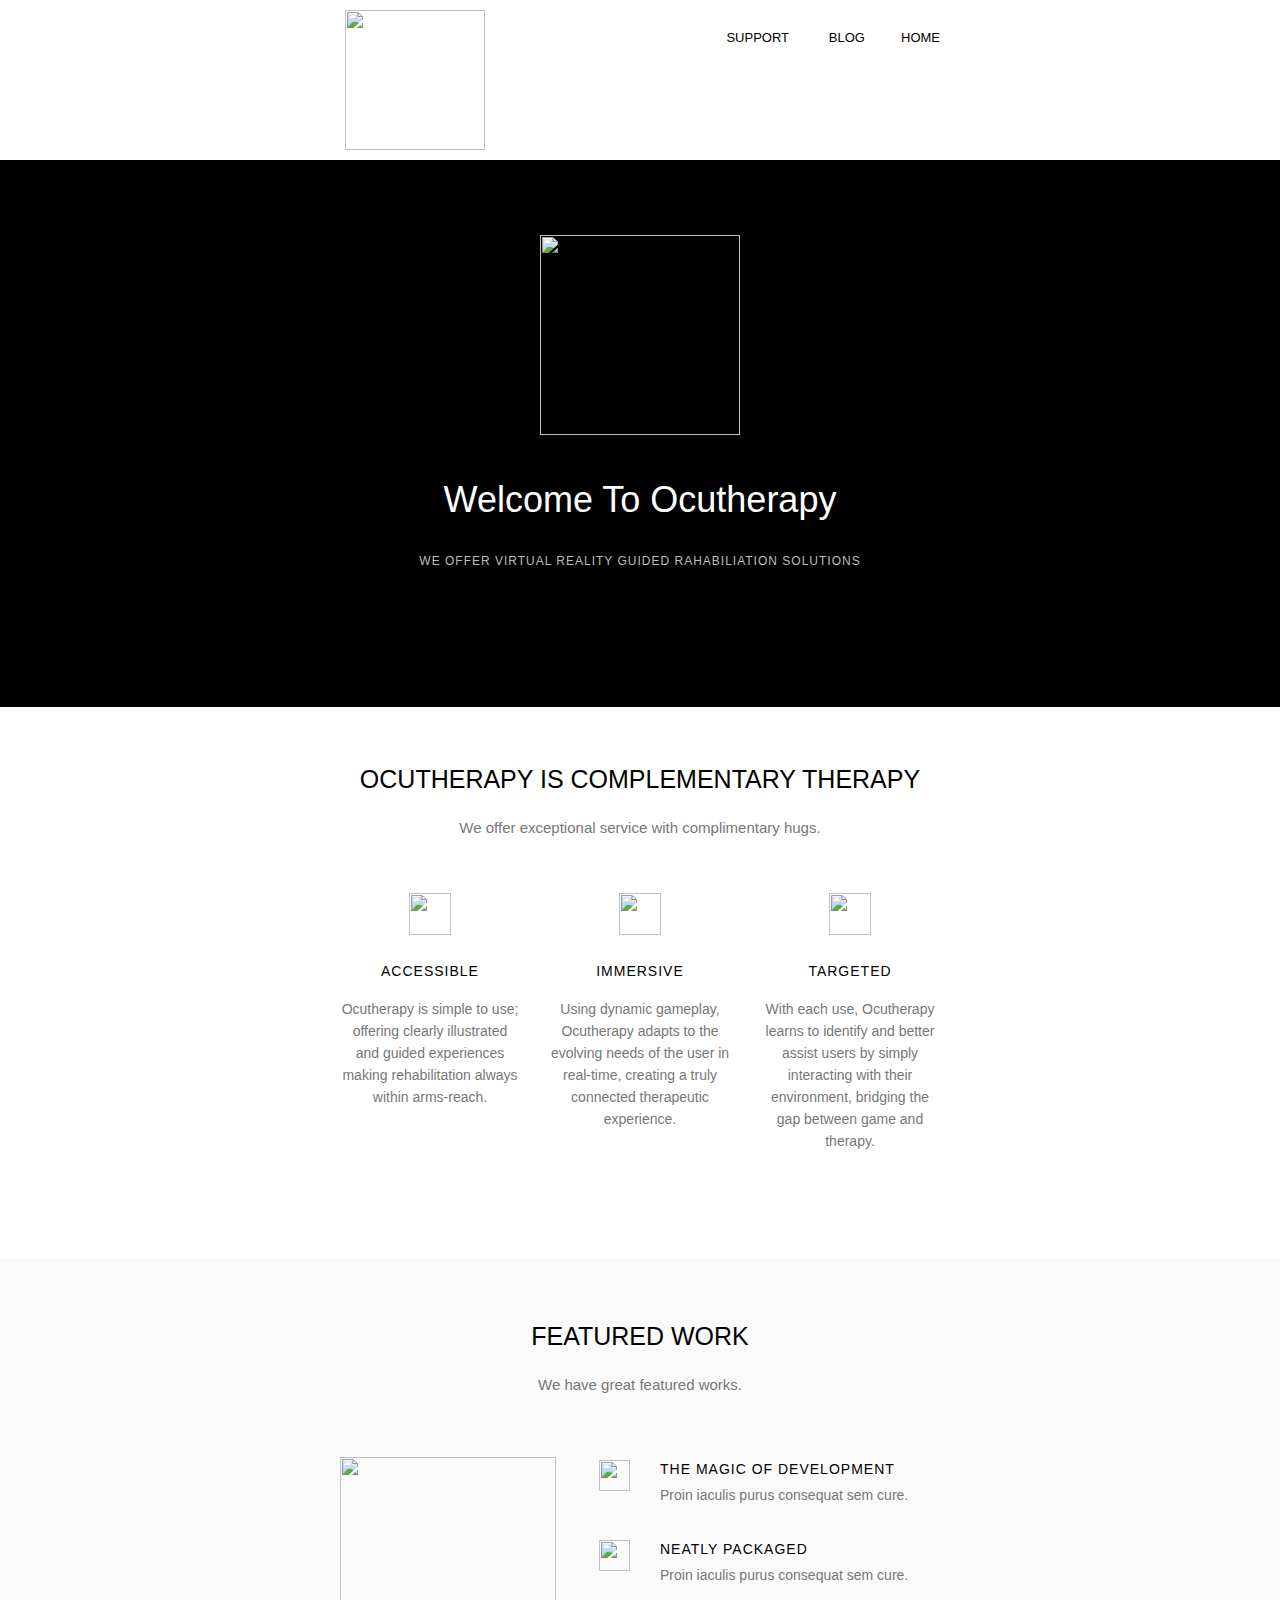
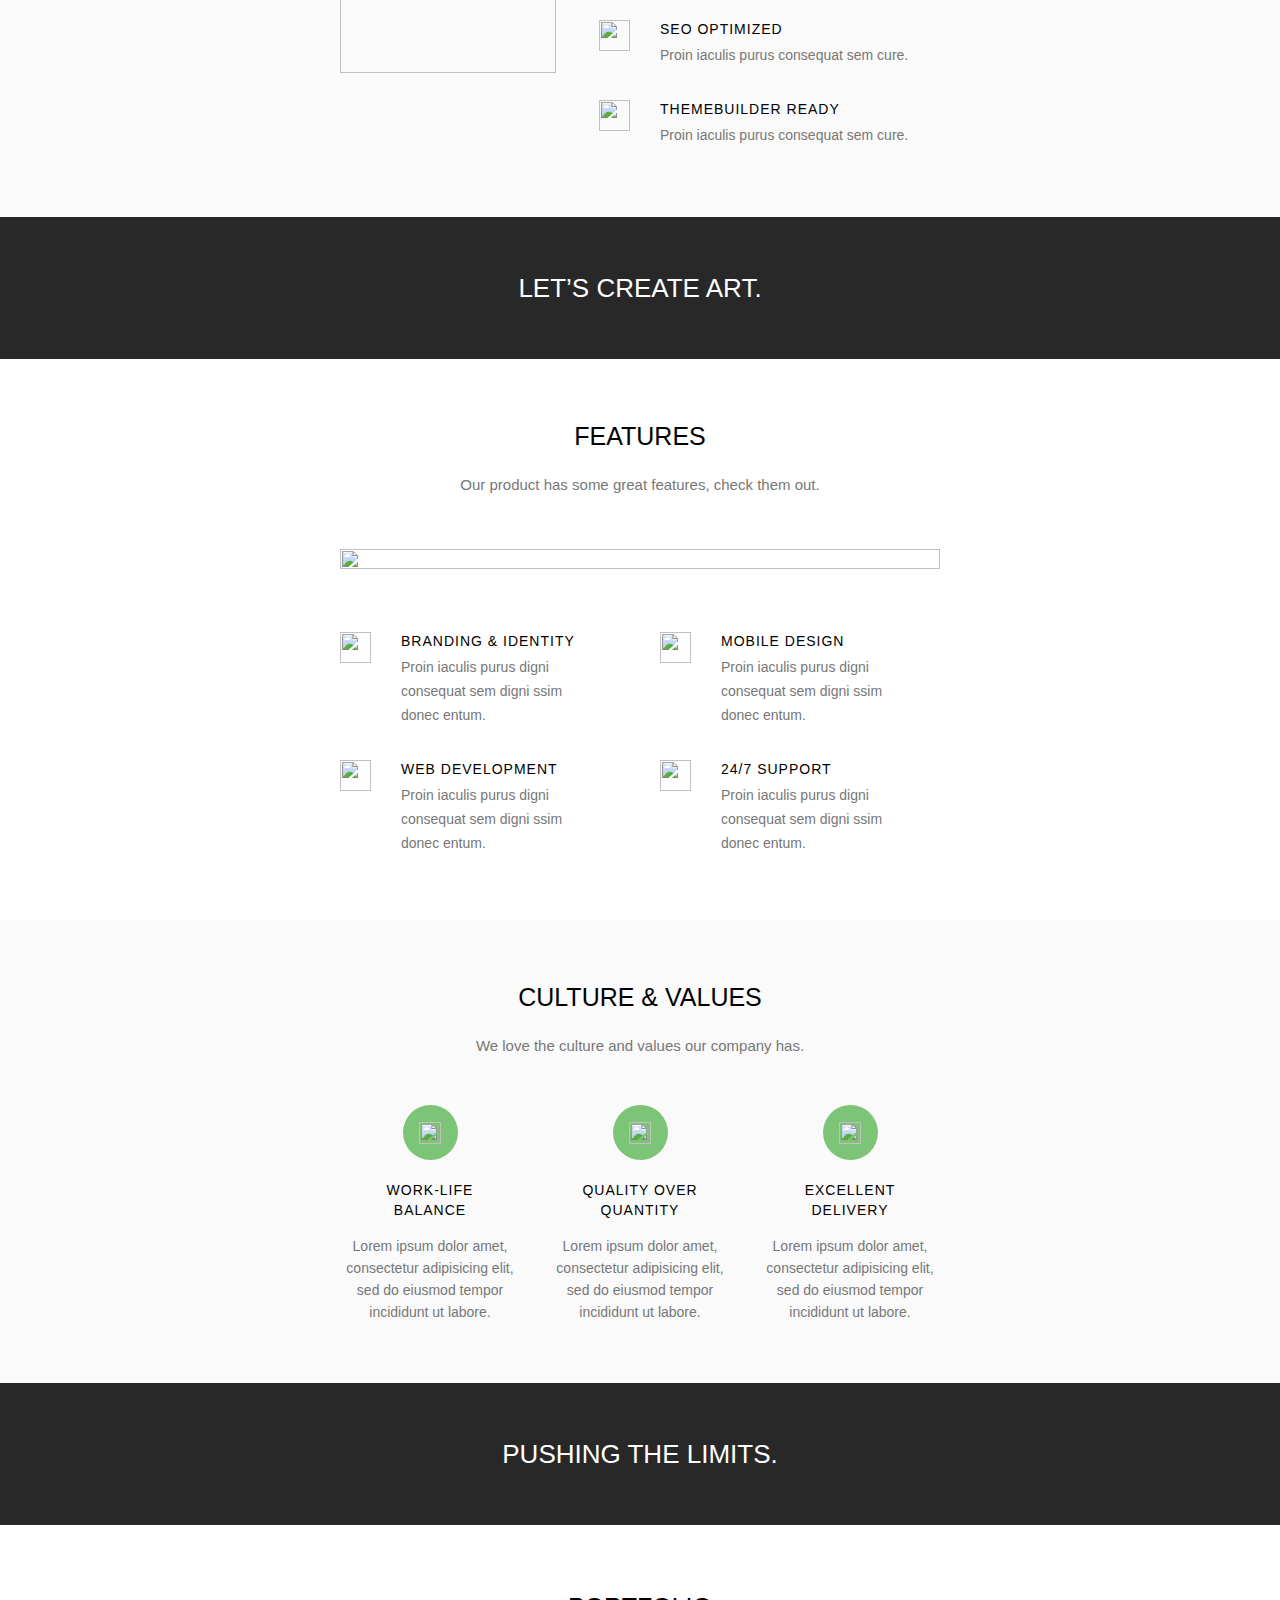
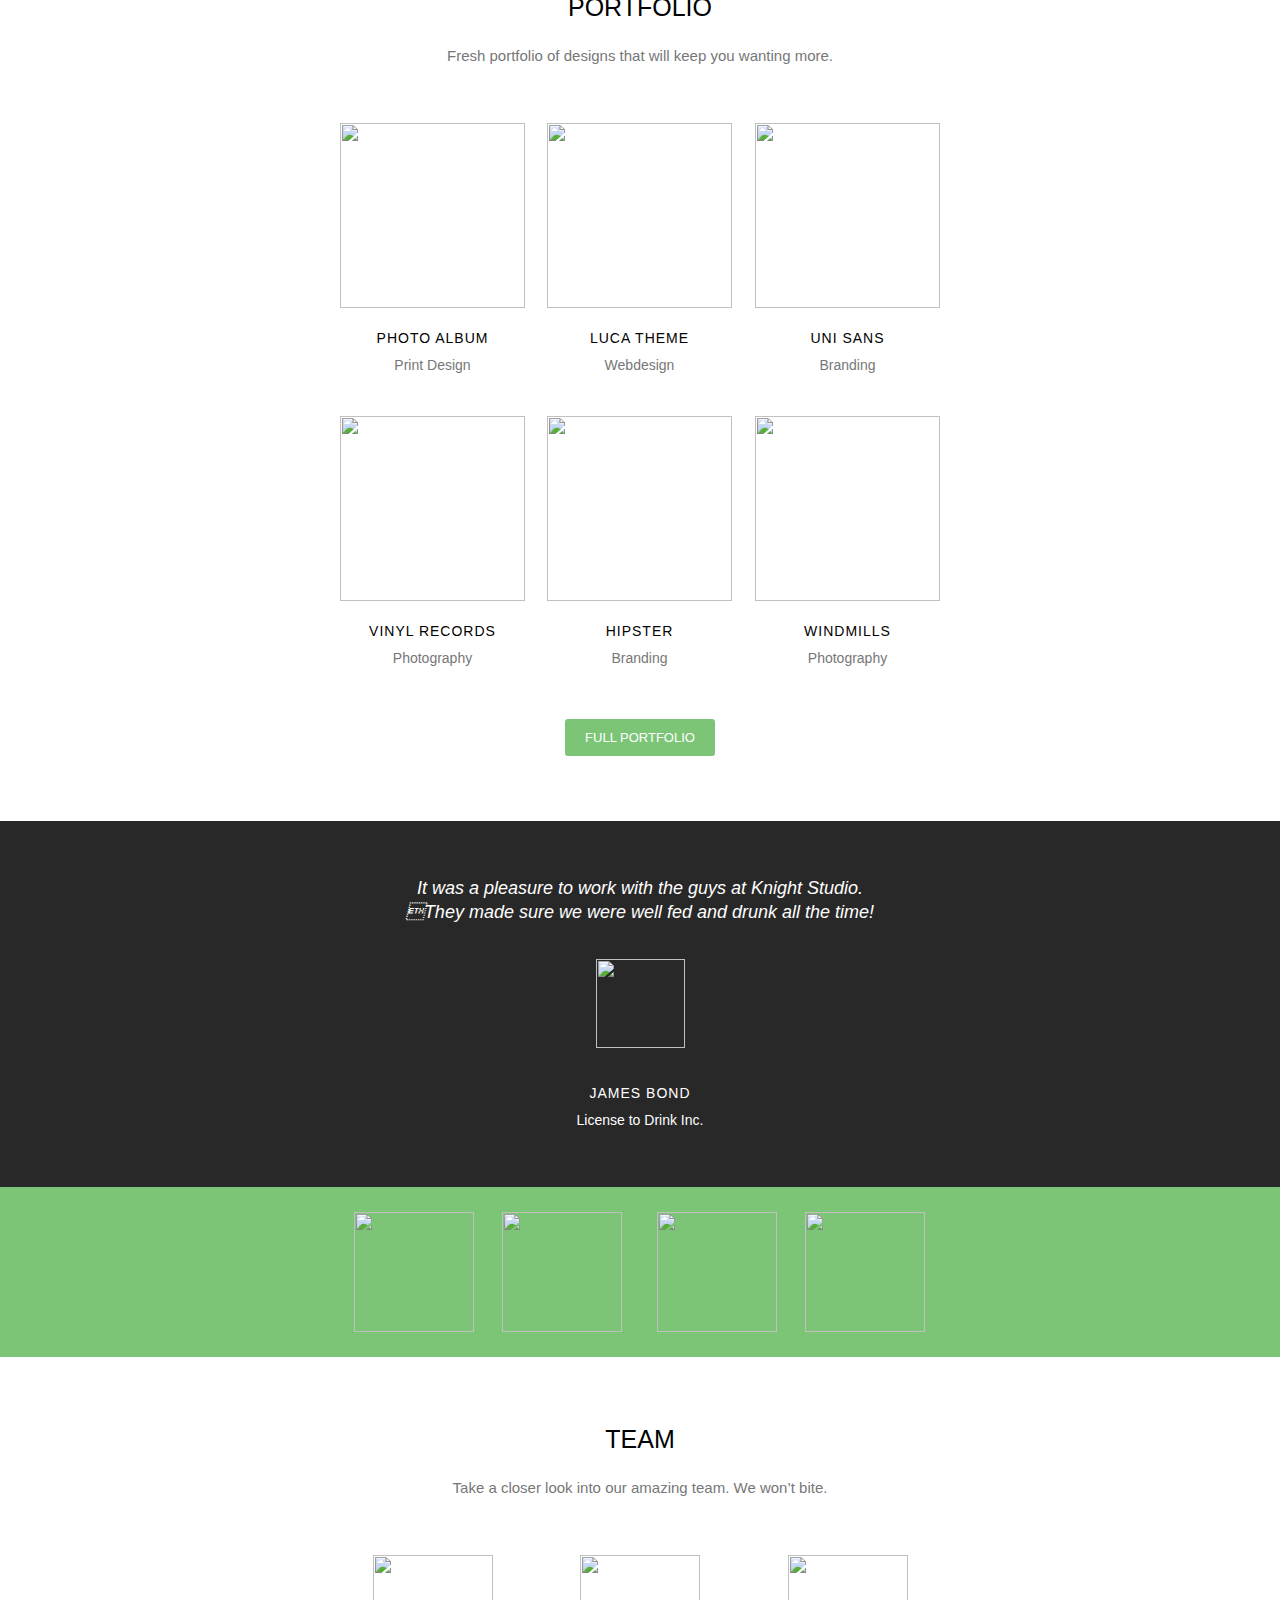
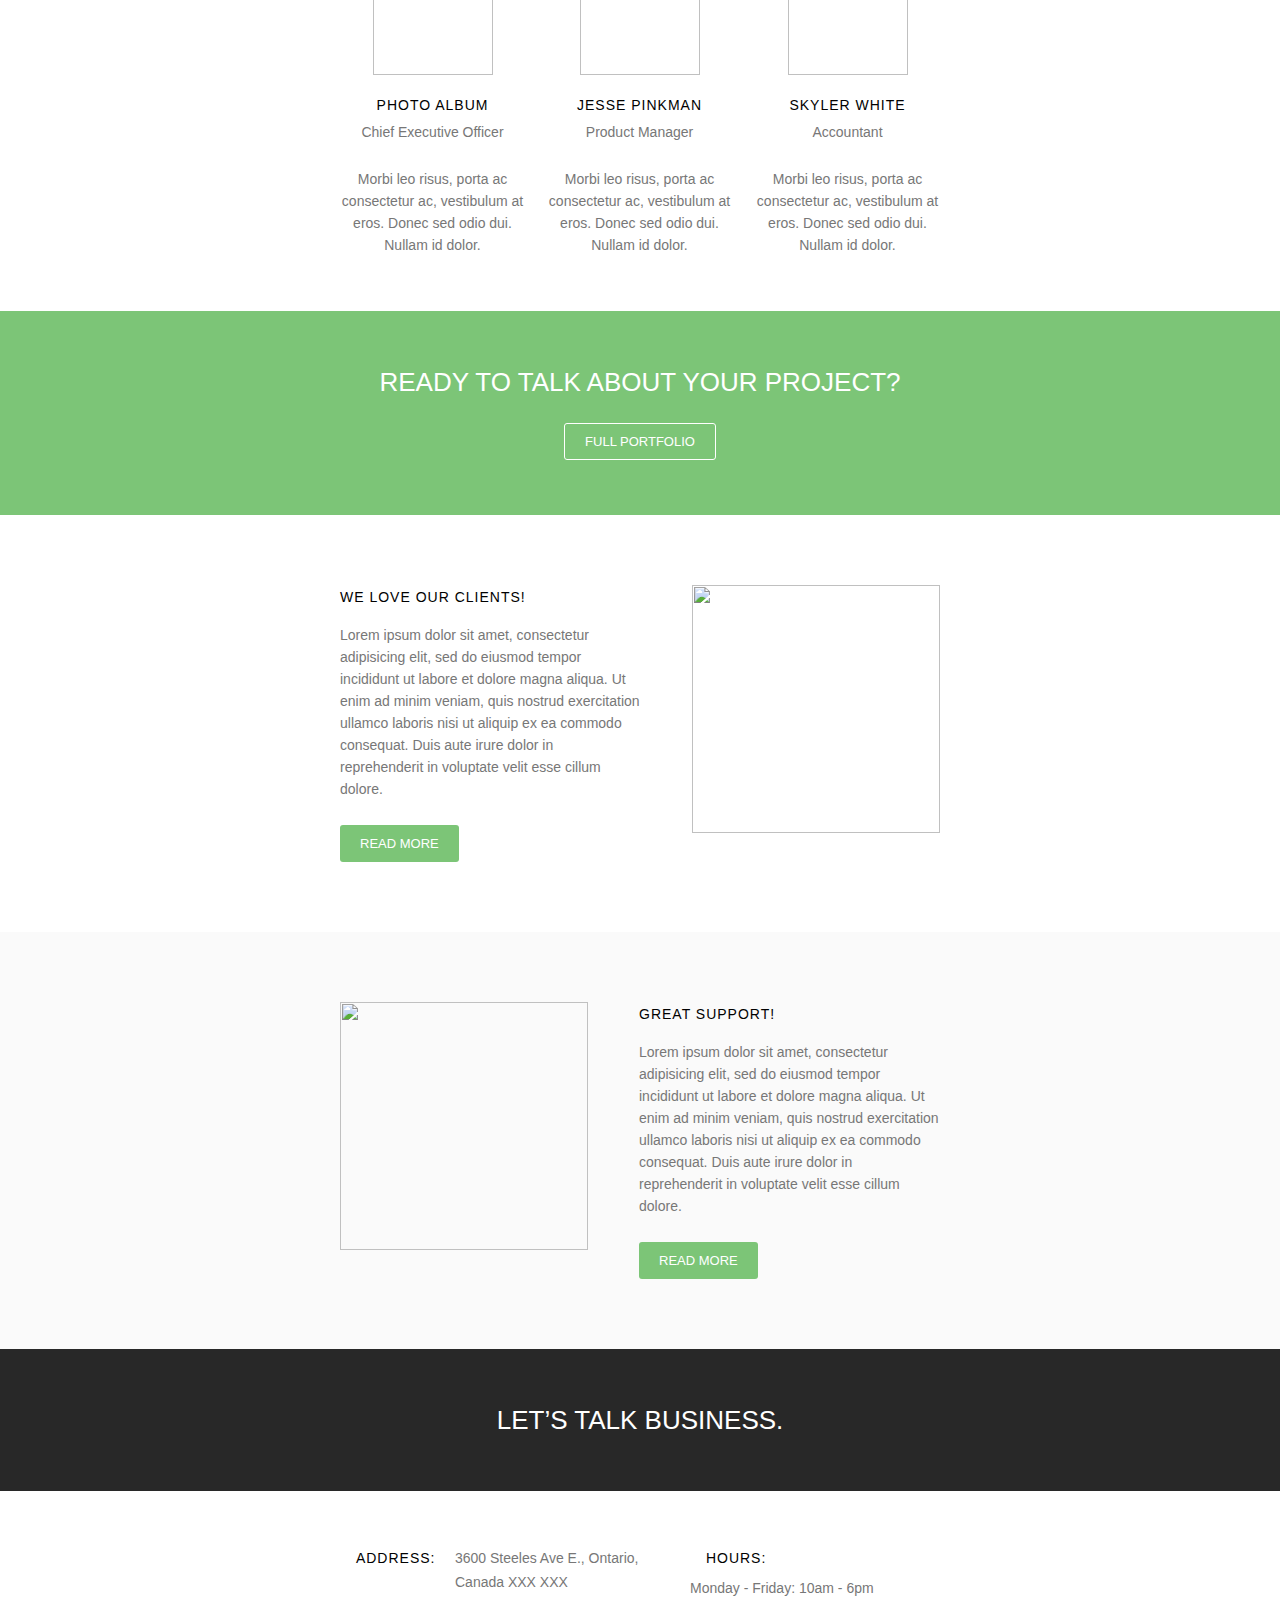
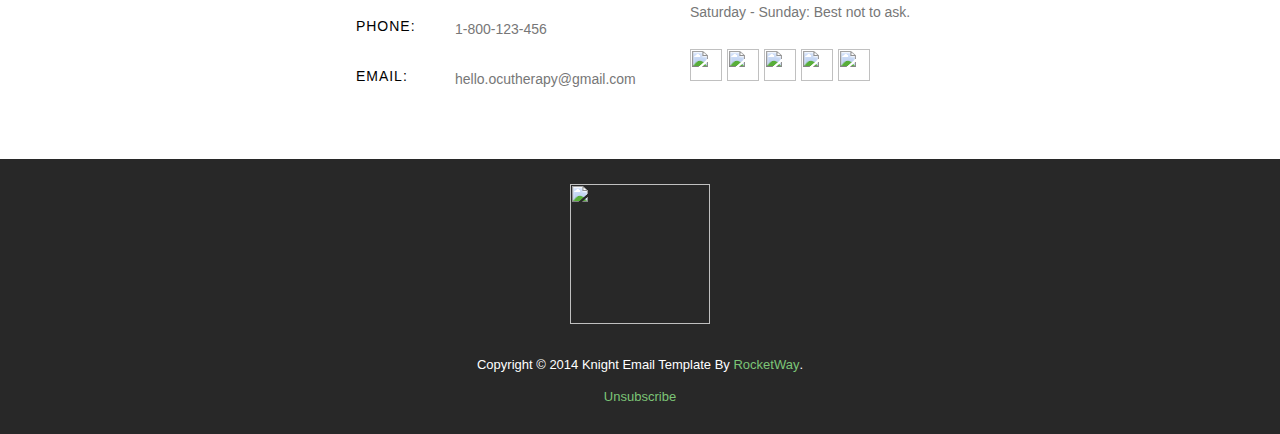
==== index.html @ c51ea358 "Test Upload of New Site" ====
<head><meta http-equiv="Content-Type" content="text/html; charset=UTF-8" />
<meta name="viewport" content="width=device-width; initial-scale=1.0; maximum-scale=1.0;">
<title>Ocutherapy: See • Treat • Heal</title>

<style type="text/css">

div, p, a, li, td { -webkit-text-size-adjust:none; }

*{
-webkit-font-smoothing: antialiased;
-moz-osx-font-smoothing: grayscale;
}

.ReadMsgBody
{width: 100%; background-color: #ffffff;}
.ExternalClass
{width: 100%; background-color: #ffffff;}
body{width: 100%; height: 100%; background-color: #ffffff; margin:0; padding:0; -webkit-font-smoothing: antialiased;}
html{width: 100%; background-color: #ffffff;}

@font-face {
    font-family: 'proxima_novalight';src: url('http://rocketway.net/themebuilder/products/font/proximanova-light-webfont.eot');src: url('http://rocketway.net/themebuilder/products/font/proximanova-light-webfont.eot?#iefix') format('embedded-opentype'),url('http://rocketway.net/themebuilder/products/font/proximanova-light-webfont.woff') format('woff'),url('http://rocketway.net/themebuilder/products/font/proximanova-light-webfont.ttf') format('truetype');font-weight: normal;font-style: normal;}

@font-face {
    font-family: 'proxima_nova_rgregular'; src: url('http://rocketway.net/themebuilder/products/font/proximanova-regular-webfont.eot');src: url('http://rocketway.net/themebuilder/products/font/proximanova-regular-webfont.eot?#iefix') format('embedded-opentype'),url('http://rocketway.net/themebuilder/products/font/proximanova-regular-webfont.woff') format('woff'),url('http://rocketway.net/themebuilder/products/font/proximanova-regular-webfont.ttf') format('truetype');font-weight: normal;font-style: normal;}

@font-face {
    font-family: 'proxima_novasemibold';src: url('http://rocketway.net/themebuilder/products/font/proximanova-semibold-webfont.eot');src: url('http://rocketway.net/themebuilder/products/font/proximanova-semibold-webfont.eot?#iefix') format('embedded-opentype'),url('http://rocketway.net/themebuilder/products/font/proximanova-semibold-webfont.woff') format('woff'),url('http://rocketway.net/themebuilder/products/font/proximanova-semibold-webfont.ttf') format('truetype');font-weight: normal;font-style: normal;}
    
@font-face {
	font-family: 'proxima_nova_rgbold';src: url('http://rocketway.net/themebuilder/products/font/proximanova-bold-webfont.eot');src: url('http://rocketway.net/themebuilder/products/font/proximanova-bold-webfont.eot?#iefix') format('embedded-opentype'),url('http://rocketway.net/themebuilder/products/font/proximanova-bold-webfont.woff') format('woff'),url('http://rocketway.net/themebuilder/products/font/proximanova-bold-webfont.ttf') format('truetype');font-weight: normal;font-style: normal;}
	
@font-face {font-family: 'proxima_novathin';src: url('http://rocketway.net/themebuilder/products/font/proximanova-thin-webfont.eot');src: url('http://rocketway.net/themebuilder/products/font/proximanova-thin-webfont.eot?#iefix') format('embedded-opentype'),url('http://rocketway.net/themebuilder/products/font/proximanova-thin-webfont.woff') format('woff'),url('http://rocketway.net/themebuilder/products/font/proximanova-thin-webfont.ttf') format('truetype');font-weight: normal;font-style: normal;}

@font-face {
    font-family: 'proxima_novaextrabold';src: url('http://rocketway.net/themebuilder/products/font/proximanova-black-webfont.eot');src: url('http://rocketway.net/themebuilder/products/font/proximanova-black-webfont.eot?#iefix') format('embedded-opentype'),url('http://rocketway.net/themebuilder/products/font/proximanova-black-webfont.woff') format('woff'),url('http://rocketway.net/themebuilder/products/font/proximanova-black-webfont.ttf') format('truetype');font-weight: normal;font-style: normal;}
    
@font-face {
    font-family: 'proxima_novaextrabold';
    src: url('http://rocketway.net/themebuilder/products/font/proximanova-extrabold-webfont.eot');
    src: url('http://rocketway.net/themebuilder/products/font/proximanova-extrabold-webfont.eot?#iefix') format('embedded-opentype'),
         url('http://rocketway.net/themebuilder/products/font/proximanova-extrabold-webfont.woff2') format('woff2'),
         url('http://rocketway.net/themebuilder/products/font/proximanova-extrabold-webfont.woff') format('woff'),
         url('http://rocketway.net/themebuilder/products/font/proximanova-extrabold-webfont.ttf') format('truetype');
    font-weight: normal;
    font-style: normal;

}   



p {padding: 0!important; margin-top: 0!important; margin-right: 0!important; margin-bottom: 0!important; margin-left: 0!important; }

.hover:hover {opacity:0.85;filter:alpha(opacity=85); }

.jump:hover {
	opacity:0.75;
	filter:alpha(opacity=75);
	padding-top: 10px!important;
	
}

a#rotator img {
-webkit-transition: all 1s ease-in-out;
-moz-transition: all 1s ease-in-out; 
-o-transition: all 1s ease-in-out; 
-ms-transition: all 1s ease-in-out; 
}

a#rotator img:hover { 
-webkit-transform: rotate(360deg); 
-moz-transform: rotate(360deg); 
-o-transform: rotate(360deg);
-ms-transform: rotate(360deg); 
}

#animation	{-webkit-background-size: cover; -moz-background-size: cover; -o-background-size: cover; }

.hover:hover {opacity:0.85;filter:alpha(opacity=85);}

.logo img {width: 140px; height: auto;}
.sponsor img {width: 120px; height: auto;}
.image200 img {width: 200px; height: auto;}
.icon42 img {width: 42px; height: auto;}
.icons31 img {width: 31px; height: auto;}
.image600 img {width: 600px; height: auto;}
.icon22 img {width: 22px; height: auto;}
.image185 img {width: 185px; height: auto;}
.avatar89 img {width: 89px; height: auto;}
.img120 img {width: 120px; height: auto;}
.image248 img {width: 248px; height: auto;}
.image216 img {width: 216px; height: auto;}
.icons11 img {width: 11px; height: auto;}
#icons11 img {width: 11px; height: auto;}
#icons32 img {width: 32px; height: auto;}
.logo img {width: 140px; height: auto;}


</style>


<!-- @media only screen and (max-width: 640px) 
		   {*/
		   -->
<style type="text/css"> @media only screen and (max-width: 640px){
		body{width:auto!important;}
		table[class=full] {width: 100%!important; clear: both; }
		table[class=mobile] {width: 100%!important; padding-left: 30px!important; padding-right: 30px!important; clear: both; }
		table[class=fullCenter] {width: 100%!important; text-align: center!important; clear: both; }
		td[class=fullCenter] {width: 100%!important; text-align: center!important; clear: both; }
		.erase {display: none;}
		.buttonScale {float: none!important; text-align: center!important; display: inline-block!important; clear: both;}
		.image600 img {width: 100%!important;}
		table[class=mcenter] {text-align:center; vertical-align:middle; clear:both!important; float:none; margin: 0px!important;}
		table[class=sponsor] {text-align:center; float:none; width:260px;}
		.h40 {height: 40px!important;}
		.h30 {width: 100%!important; height: 30px!important;}
} </style>
<!--

@media only screen and (max-width: 479px) 
		   {
		   -->
<style type="text/css"> @media only screen and (max-width: 479px){
		body{width:auto!important;}
		table[class=full] {width: 100%!important; clear: both; }
		table[class=mobile] {width: 100%!important; padding-left: 20px; padding-right: 20px; clear: both; }
		table[class=fullCenter] {width: 100%!important; text-align: center!important; clear: both; }
		td[class=fullCenter] {width: 100%!important; text-align: center!important; clear: both; }
		.erase {display: none;}
		.buttonScale {float: none!important; text-align: center!important; display: inline-block!important; clear: both;}
		.image600 img {width: 100%!important;}
		table[class=mcenter] {text-align:center; vertical-align:middle; clear:both!important; float:none; margin: 0px!important;}
		table[class=sponsor] {text-align:center; float:none; width:260px;}
		.h40 {height: 40px!important;}
		.h30 {width: 100%!important; height: 30px!important;}: auto;}
		.image600 img {width: 100%!important;}
		.font36 {font-size: 36px!important; line-height: 40px!important; }

		}
} </style> 

</head>
<body leftmargin="0" topmargin="0" marginwidth="0" marginheight="0" style="background-color: #ffffff;">

<div class="ui-sortable" id="sort_them"> 
<!-- Section 1 Top Header & navigation -->
<table width="100%" border="0" cellpadding="0" cellspacing="0" align="center" class="full" style="background-color: rgb(255, 255, 255);">
	<tr>
		<td width="100%" valign="top">
		
		
			<!-- Nav Mobile Wrapper -->
			<table width="600" border="0" cellpadding="0" cellspacing="0" align="center" class="mobile">
				<tr>
					<td width="100%">
					
						<!-- Start Nav -->
						<table width="100%" border="0" cellpadding="0" cellspacing="0" align="center" class="full">
							<tr>
								<td width="100%" height="10">
								</td>
							</tr>
							<tr>
								<td width="100%" valign="middle" class="logo">
								
									<!-- Logo -->
									<table width="150" border="0" cellpadding="0" cellspacing="0" align="left" style="border-collapse:collapse; mso-table-lspace:0pt; mso-table-rspace:0pt;" class="fullCenter">
										<tr>
											<td height="55" valign="middle" align="center" width="100%" class="fullCenter"><a href="#" > 
												<img src="../ocutherapy/images/header-logo2.jpg" width="140" alt="" border="0"  class="hover"></a>
											</td>
										</tr>
									</table>
								
									<!-- Nav --> 
									<table width="400" border="0" cellpadding="0" cellspacing="0" align="right" style="text-align: right; font-size: 13px; border-collapse:collapse; mso-table-lspace:0pt; mso-table-rspace:0pt;" class="fullCenter">	
										<tr>
											<td height="55" valign="middle" width="100%"  style="font-family: Helvetica, Arial, sans-serif; color: rgb(255, 255, 255); text-transform: uppercase;">
												<!--[if !mso]><!--><span style="font-family: 'proxima_nova_rgregular', Helvetica; font-weight: normal;"><!--<![endif]--><a href="#" style="text-decoration: none; color: rgb(1, 1, 1);">Support</a><!--[if !mso]><!--></span><!--<![endif]-->
												 &nbsp;&nbsp;&nbsp;&nbsp;&nbsp;&nbsp;&nbsp;&nbsp;&nbsp;&nbsp;<!--[if !mso]><!--><span style="font-family: 'proxima_nova_rgregular', Helvetica; font-weight: normal;"><!--<![endif]--><a href="#" style="text-decoration: none; color: rgb(1, 1, 1);">Blog</a><!--[if !mso]><!--></span><!--<![endif]-->&nbsp;&nbsp;&nbsp;&nbsp;&nbsp;&nbsp;&nbsp;&nbsp;&nbsp;&nbsp;<!--[if !mso]><!--><span style="font-family: 'proxima_nova_rgregular', Helvetica; font-weight: normal;"><!--<![endif]--><a href="#" style="text-decoration: none; color: rgb(1, 1, 1);">Home</a><!--[if !mso]><!--></span><!--<![endif]-->
												 
											</td>
										</tr>
									</table>
									
								</td>
							</tr>
							<tr>
								<td width="100%" height="10">
								</td>
							</tr>
						</table>
						<!-- End Nav -->
					
					</td>
				</tr>
			</table><!-- End Nav Mobile Wrapper -->
		
		</div>
		</td>
	</tr>
</table>

<!-- Header -->
<table width="100%" border="0" cellpadding="0" cellspacing="0" align="center" class="full" bgcolor="#010101" style="background-color: rgb(1, 1, 1);">
	<tr>
		<td style="background-image: url('../ocutherapy/images/header_bg.jpg'); -webkit-background-size: cover; background-size: cover; background-color: rgb(1, 1, 1); background-position: center center; background-repeat: no-repeat;" id="BGheaderChange">
		 
		
			<!-- Wrapper -->
			<table class="mobile" align="center" border="0" width="100%" cellpadding="0" cellspacing="0">
				<tr>
					<td>
					
						<!-- Wrapper -->
						<table class="full" align="center" border="0" width="600" cellpadding="0" cellspacing="0">
							<tr>
								<td width="100%">
								
									<!-- SORTABLE -->
									<div class="sortable_inner ui-sortable">
									
									<table style="border-collapse:collapse; mso-table-lspace:0pt; mso-table-rspace:0pt;" class="full" align="center" border="0" width="100%" cellpadding="0" cellspacing="0" object="drag-module-small">
										<tr>
											<td height="75" width="100%">
											</td>
										</tr>
									</table><!-- End Space --> 
									
									<table style="border-collapse:collapse; mso-table-lspace:0pt; mso-table-rspace:0pt;" class="mobile" border="0" width="600" cellpadding="0" cellspacing="0" object="drag-module-small">
										<tr>
											<td class="mobile" align="center" width="100%">
										
												<table style="mso-table-lspace:0pt; mso-table-rspace:0pt;" class="fullCenter" align="center" border="0" width="200" cellpadding="0" cellspacing="0">
													<tr>
														<td class="fullCenter" width="100%">
									
															<table style="mso-table-lspace:0pt; mso-table-rspace:0pt; float: center;" align="center" border="0" cellpadding="0" cellspacing="0">
																<tr>
																	<td width="200" align="center"  class="image200">
																		<a href="#" style="text-decoration: none;"><img src="../ocutherapy/images/OcuSymbol.png" style="width: 200px; height: auto;" alt="" class="hover" border="0" height="auto" width="200" ></a>
																	</td>
																</tr>
															</table>
									
														</td>
													</tr>
												</table>
									
											</td>
										</tr>
									</table>
									
									<table style="border-collapse:collapse; mso-table-lspace:0pt; mso-table-rspace:0pt;" class="mobile" border="0" width="600" cellpadding="0" cellspacing="0" object="drag-module-small">
										<tr>
											<td height="45" width="100%"></td>
										</tr>
									</table>
			
									<!-- Text -->
									<table style="border-collapse:collapse; mso-table-lspace:0pt; mso-table-rspace:0pt;" class="mobile" border="0" width="600" cellpadding="0" cellspacing="0" object="drag-module-small">
										<tr>
											<td align="center" width="100%" style="font-size: 41px; color: rgb(255, 255, 255); text-align: center; font-family: Helvetica, Arial, sans-serif; line-height: 44px; font-weight: bold; vertical-align: top;" class="font36">
												
													 
														<span class="font36"><!--[if !mso]><!--><span style="font-family: 'proxima_novasemibold', Helvetica; font-weight:normal;"><!--<![endif]-->Welcome To Ocutherapy<!--[if !mso]><!--></span><!--<![endif]--></span>
													
												
											</td>
										</tr>
									</table>
									
									<table style="border-collapse:collapse; mso-table-lspace:0pt; mso-table-rspace:0pt;" class="mobile" border="0" width="600" cellpadding="0" cellspacing="0" object="drag-module-small">
										<tr>
											<td height="30" width="100%"></td>
										</tr>
									</table>
			
									<table style="border-collapse:collapse; mso-table-lspace:0pt; mso-table-rspace:0pt;" class="mobile" border="0" width="600" cellpadding="0" cellspacing="0" object="drag-module-small">
										<tr>
											<td style="font-size: 12px; color: #bcbcbc; font-family: Helvetica, Arial, sans-serif; line-height: 22px; vertical-align: top; text-transform: uppercase; letter-spacing: 1px;" align="center" width="100%" >
												
													<!--[if !mso]><!--><span style="font-family: 'proxima_nova_rgregular', Helvetica; font-weight: normal;"><!--<![endif]-->
														We Offer Virtual Reality Guided Rahabiliation Solutions
													<!--[if !mso]><!--></span><!--<![endif]-->
												
											</td>
										</tr>
									</table>
									
									<table style="border-collapse:collapse; mso-table-lspace:0pt; mso-table-rspace:0pt;" class="mobile" border="0" width="600" cellpadding="0" cellspacing="0" object="drag-module-small">
										<tr>
											<td height="60" width="100%"></td>
										</tr>
									</table>
				
									<table width="600" border="0" cellpadding="0" cellspacing="0" align="center" style="border-collapse:collapse; mso-table-lspace:0pt; mso-table-rspace:0pt;" class="fullCenter" object="drag-module-small">
										<tr>
											<td width="100%" align="center">
				
												<!-- Centered Buttons -->
												<!--[if !mso]><!--><table border="0" cellpadding="0" cellspacing="0" align="center" class="full-mobile"><!--<![endif]-->
												<!--[if mso]><v:shape><table width="58%" border="0" cellpadding="0" cellspacing="0" align="center""></v:shape><![endif]-->
													
																
												</table><!-- End 2 Buttons -->
				
											</td>
										</tr>
									</table>
			
									<!-- End Wrapper 2 -->
									<table style="text-align: center; border-collapse:collapse; mso-table-lspace:0pt; mso-table-rspace:0pt;" class="fullCenter" align="center" border="0" width="600" cellpadding="0" cellspacing="0" object="drag-module-small">
										<tr>
											<td height="75" width="100%"></td>
										</tr>
									</table>
									
									</div><!-- End SORTABLE -->
						
								</td>
							</tr>
						</table>
			
					</td>
				</tr>
			</table><!-- End Wrapper --> 
		
		</div>
		</td>
	</tr>
</table>
<!-- Header End -->
  
<!-- Wrapper 3 -->
<table width="100%" border="0" cellpadding="0" cellspacing="0" align="center" class="full" style="background-color: rgb(255, 255, 255);">
	<tr>
		<td width="100%" valign="top">
		
			
			<!-- Wrapper -->
			<table width="100%" border="0" cellpadding="0" cellspacing="0" align="center" class="mobile">
				<tr>
					<td>
						
						<!-- Space -->
						<table width="100%" border="0" cellpadding="0" cellspacing="0" align="center" class="full">
							<tr>
								<td width="100%" height="35"></td>
							</tr>
						</table><!-- End Space -->
					
					</td>
				</tr>
			</table><!-- End Wrapper -->
		
		</div>
		</td>
	</tr>
</table><!-- Wrapper 3 -->

<!-- Wrapper 2 -->
<table width="100%" border="0" cellpadding="0" cellspacing="0" align="center" class="full" style="background-color: rgb(255, 255, 255);">
	<tr>
		<td width="100%" valign="top">
		
			
			<!-- Wrapper -->
			<table width="100%" border="0" cellpadding="0" cellspacing="0" align="center" class="mobile">
				<tr>
					<td>
					
						<!-- Space -->
						<table width="100%" border="0" cellpadding="0" cellspacing="0" align="center" class="full">
							<tr>
								<td width="100%" height="25"></td>
							</tr>
						</table><!-- End Space -->
									
						<!-- Wrapper -->
						<table width="600" border="0" cellpadding="0" cellspacing="0" align="center" class="full">
							<tr>
								<td width="100%">
									
									<!-- Centered Title -->
									<table width="600" border="0" cellpadding="0" cellspacing="0" align="center" style="border-collapse:collapse; mso-table-lspace:0pt; mso-table-rspace:0pt;" class="fullCenter">
										<tr>
											<td valign="middle" width="100%" style="text-align: center; font-family: Helvetica, Arial, sans-serif; font-size: 25px; color: rgb(1, 1, 1); line-height: 24px; font-weight: bold; text-transform: uppercase;"class="fullCenter" >
												<!--[if !mso]><!--><span style="font-family: 'proxima_novaextrabold', Helvetica; font-weight: normal;"><!--<![endif]-->OCUTHERAPY IS COMPLEMENTARY THERAPY<!--[if !mso]><!--></span><!--<![endif]-->
											</td>
										</tr>
										<tr>
											<td width="100%" height="25"></td>
										</tr>
										<tr>
											<td valign="middle" width="100%" style="text-align: center; font-family: Helvetica, Arial, sans-serif; font-size: 15px; color: rgb(119, 119, 119); line-height: 24px;" class="fullCenter">
												<!--[if !mso]><!--><span style="font-family: 'proxima_novasemibold', Helvetica; font-weight: normal;"><!--<![endif]-->We offer exceptional service with complimentary hugs.<!--[if !mso]><!--></span><!--<![endif]-->
											</td>
										</tr>
										<tr>
											<td width="100%" height="22"></td>
										</tr>
									</table>
									
								</td>
							</tr>
						</table><!-- End Wrapper 2 -->
						
					</td>
				</tr>
			</table><!-- End Wrapper -->
		
		</div>
		</td>
	</tr>
</table><!-- Wrapper 2 -->

<!-- Wrapper 2 -->
<table width="100%" border="0" cellpadding="0" cellspacing="0" align="center" class="full" style="background-color: rgb(255, 255, 255);">
	<tr>
		<td width="100%" valign="top">
		
			
			<!-- Wrapper -->
			<table width="100%" border="0" cellpadding="0" cellspacing="0" align="center" class="mobile">
				<tr>
					<td>
					
						<!-- Space -->
						<table width="100%" border="0" cellpadding="0" cellspacing="0" align="center" class="full">
							<tr>
								<td width="100%" height="22"></td>
							</tr>
						</table><!-- End Space -->
						
						<!-- Wrapper -->
						<table width="600" border="0" cellpadding="0" cellspacing="0" align="center" class="full">
							<tr>
								<td width="100%">
									
									<!-- Icon 1 -->
									<table width="180" border="0" cellpadding="0" cellspacing="0" align="left" style="border-collapse:collapse; mso-table-lspace:0pt; mso-table-rspace:0pt; text-align: center;" class="fullCenter">
										<tr>
											<td width="150" align="center" class="icon42">
												<table width="80" border="0" cellpadding="0" cellspacing="0" align="center">
													<tr>
														<td width="60" height="60" style="text-align: center;"><a href="#" style="text-decoration: none;" ><img src="../knightbuilder/Knight Templates/HTML _ None/images/icon_42px_1.png" width="42" alt="" border="0"  class="jump"></a>
														</td>
													</tr>
												</table>
											</td>
										</tr>
										<tr>
											<td width="100%" height="15"></td>
										</tr>
										<tr>
											<td valign="middle" width="100%" style="text-align: center; font-family: Helvetica, Arial, sans-serif; font-size: 14px; color: rgb(1, 1, 1); line-height: 24px; font-weight: bold; text-transform: uppercase; letter-spacing: 1px;"class="fullCenter" >
												<!--[if !mso]><!--><span style="font-family: 'proxima_nova_rgbold', Helvetica; font-weight: normal;"><!--<![endif]-->Accessible<!--[if !mso]><!--></span><!--<![endif]-->
											</td>
										</tr>
										<tr>
											<td width="100%" height="15"></td>
										</tr>
										<tr>
											<td valign="middle" width="100%" style="text-align: center; font-family: Helvetica, Arial, sans-serif; font-size: 14px; color: rgb(119, 119, 119); line-height: 22px;" class="fullCenter">
												<!--[if !mso]><!--><span style="font-family: 'proxima_nova_rgregular', Helvetica; font-weight: normal;"><!--<![endif]-->Ocutherapy is simple to use; offering clearly illustrated and guided experiences making rehabilitation always within arms-reach.

<!--[if !mso]><!--></span><!--<![endif]-->
											</td>
										</tr>
										<tr>
											<td width="100%" height="25">									
											</td>
										</tr>
										<!----------------- Button Center ----------------->
										
										<!----------------- End Button Center ----------------->
										<tr>
											<td width="100%" height="22">									
											</td>
										</tr>
									</table>
									
									<!-- Space -->
									<table width="30" border="0" cellpadding="0" cellspacing="0" align="left" style="border-collapse:collapse; mso-table-lspace:0pt; mso-table-rspace:0pt;" class="full">
										<tr>
											<td width="100%" height="40">									
											</td>
										</tr>
									</table>
									
									<!-- Icon 2 -->
									<table width="180" border="0" cellpadding="0" cellspacing="0" align="left" style="border-collapse:collapse; mso-table-lspace:0pt; mso-table-rspace:0pt; text-align: center;" class="fullCenter">
										<tr>
											<td width="150" align="center" class="icon42">
												<table width="80" border="0" cellpadding="0" cellspacing="0" align="center">
													<tr>
														<td width="60" height="60" style="text-align: center;"><a href="#" style="text-decoration: none;" ><img src="../knightbuilder/Knight Templates/HTML _ None/images/icon_42px_2.png" width="42" alt="" border="0"  class="jump"></a>
														</td>
													</tr>
												</table>
											</td>
										</tr>
										<tr>
											<td width="100%" height="15"></td>
										</tr>
										<tr>
											<td valign="middle" width="100%" style="text-align: center; font-family: Helvetica, Arial, sans-serif; font-size: 14px; color: rgb(1, 1, 1); line-height: 24px; font-weight: bold; text-transform: uppercase; letter-spacing: 1px;"class="fullCenter" >
												<!--[if !mso]><!--><span style="font-family: 'proxima_nova_rgbold', Helvetica; font-weight: normal;"><!--<![endif]-->Immersive<!--[if !mso]><!--></span><!--<![endif]-->
											</td>
										</tr>
										<tr>
											<td width="100%" height="15"></td>
										</tr>
										<tr>
											<td valign="middle" width="100%" style="text-align: center; font-family: Helvetica, Arial, sans-serif; font-size: 14px; color: rgb(119, 119, 119); line-height: 22px;" class="fullCenter">
												<!--[if !mso]><!--><span style="font-family: 'proxima_nova_rgregular', Helvetica; font-weight: normal;"><!--<![endif]-->Using dynamic gameplay, Ocutherapy adapts to the evolving needs of the user in real-time, creating a truly connected therapeutic experience.

<!--[if !mso]><!--></span><!--<![endif]-->
											</td>
										</tr>
										<tr>
											<td width="100%" height="25">									
											</td>
										</tr>
										<!----------------- Button Center ----------------->
										
										<!----------------- End Button Center ----------------->
										<tr>
											<td width="100%" height="22">									
											</td>
										</tr>
									</table>
									
									<!-- Space -->
									<table width="1" border="0" cellpadding="0" cellspacing="0" align="left" style="border-collapse:collapse; mso-table-lspace:0pt; mso-table-rspace:0pt;" class="full">
										<tr>
											<td width="100%" height="40">									
											</td>
										</tr>
									</table>
									
									<!-- Icon 3 -->
									<table width="180" border="0" cellpadding="0" cellspacing="0" align="right" style="border-collapse:collapse; mso-table-lspace:0pt; mso-table-rspace:0pt; text-align: center;" class="fullCenter">
										<tr>
											<td width="150" align="center" class="icon42">
												<table width="80" border="0" cellpadding="0" cellspacing="0" align="center">
													<tr>
														<td width="60" height="60" style="text-align: center;"><a href="#" style="text-decoration: none;" ><img src="../knightbuilder/Knight Templates/HTML _ None/images/icon_42px_3.png" width="42" alt="" border="0"  class="jump"></a>
														</td>
													</tr>
												</table>
											</td>
										</tr>
										<tr>
											<td width="100%" height="15"></td>
										</tr>
										<tr>
											<td valign="middle" width="100%" style="text-align: center; font-family: Helvetica, Arial, sans-serif; font-size: 14px; color: rgb(1, 1, 1); line-height: 24px; font-weight: bold; text-transform: uppercase; letter-spacing: 1px;"class="fullCenter" >
												<!--[if !mso]><!--><span style="font-family: 'proxima_nova_rgbold', Helvetica; font-weight: normal;"><!--<![endif]-->Targeted<!--[if !mso]><!--></span><!--<![endif]-->
											</td>
										</tr>
										<tr>
											<td width="100%" height="15"></td>
										</tr>
										<tr>
											<td valign="middle" width="100%" style="text-align: center; font-family: Helvetica, Arial, sans-serif; font-size: 14px; color: rgb(119, 119, 119); line-height: 22px;" class="fullCenter">
												<!--[if !mso]><!--><span style="font-family: 'proxima_nova_rgregular', Helvetica; font-weight: normal;"><!--<![endif]-->With each use, Ocutherapy learns to identify and better assist users by simply interacting with their environment, bridging the gap between game and therapy.<!--[if !mso]><!--></span><!--<![endif]-->
											</td>
										</tr>
										<tr>
											<td width="100%" height="25">									
											</td>
										</tr>
										<!----------------- Button Center ----------------->
										
										<!----------------- End Button Center ----------------->
										<tr>
											<td width="100%" height="22">									
											</td>
										</tr>
									</table>
									
								</td>
							</tr>
						</table><!-- End Wrapper -->
						
						<!-- Space -->
						<table width="100%" border="0" cellpadding="0" cellspacing="0" align="center" class="full">
							<tr>
								<td width="100%" height="25"></td>
							</tr>
						</table><!-- End Space -->
						
					</td>
				</tr>
			</table><!-- End Wrapper -->
		
		</div>
		</td>
	</tr>
</table><!-- Wrapper 2 -->

<!-- Wrapper 3 -->
<table width="100%" border="0" cellpadding="0" cellspacing="0" align="center" class="full" style="background-color: rgb(255, 255, 255);">
	<tr>
		<td width="100%" valign="top">
		
			
			<!-- Wrapper -->
			<table width="100%" border="0" cellpadding="0" cellspacing="0" align="center" class="mobile">
				<tr>
					<td>
						
						<!-- Space -->
						<table width="100%" border="0" cellpadding="0" cellspacing="0" align="center" class="full">
							<tr>
								<td width="100%" height="35"></td>
							</tr>
						</table><!-- End Space -->
					
					</td>
				</tr>
			</table><!-- End Wrapper -->
		
		</div>
		</td>
	</tr>
</table><!-- Wrapper 3 -->

<!-- Wrapper 3 -->
<table width="100%" border="0" cellpadding="0" cellspacing="0" align="center" class="full"  bgcolor="#fafafa"style="background-color: rgb(250, 250, 250);">
	<tr>
		<td width="100%" valign="top">
		
			
			<!-- Wrapper -->
			<table width="100%" border="0" cellpadding="0" cellspacing="0" align="center" class="mobile">
				<tr>
					<td>
						
						<!-- Space -->
						<table width="100%" border="0" cellpadding="0" cellspacing="0" align="center" class="full">
							<tr>
								<td width="100%" height="35"></td>
							</tr>
						</table><!-- End Space -->
					
					</td>
				</tr>
			</table><!-- End Wrapper -->
		
		</div>
		</td>
	</tr>
</table><!-- Wrapper 3 -->

<!-- Wrapper 2 -->
<table width="100%" border="0" cellpadding="0" cellspacing="0" align="center" class="full"  bgcolor="#fafafa"style="background-color: rgb(250, 250, 250);">
	<tr>
		<td width="100%" valign="top">
		
			
			<!-- Wrapper -->
			<table width="100%" border="0" cellpadding="0" cellspacing="0" align="center" class="mobile">
				<tr>
					<td>
					
						<!-- Space -->
						<table width="100%" border="0" cellpadding="0" cellspacing="0" align="center" class="full">
							<tr>
								<td width="100%" height="30"></td>
							</tr>
						</table><!-- End Space -->
									
						<!-- Wrapper -->
						<table width="600" border="0" cellpadding="0" cellspacing="0" align="center" class="full" bgcolor="#fafafa"style="background-color: rgb(250, 250, 250);">
							<tr>
								<td width="100%">
									
									<!-- Centered Title -->
									<table width="600" border="0" cellpadding="0" cellspacing="0" align="center" style="border-collapse:collapse; mso-table-lspace:0pt; mso-table-rspace:0pt;" class="fullCenter">
										<tr>
											<td valign="middle" width="100%" style="text-align: center; font-family: Helvetica, Arial, sans-serif; font-size: 25px; color: rgb(1, 1, 1); line-height: 24px; font-weight: bold; text-transform: uppercase;"class="fullCenter" >
												<!--[if !mso]><!--><span style="font-family: 'proxima_novaextrabold', Helvetica; font-weight: normal;"><!--<![endif]-->featured work<!--[if !mso]><!--></span><!--<![endif]-->
											</td>
										</tr>
										<tr>
											<td width="100%" height="25"></td>
										</tr>
										<tr>
											<td valign="middle" width="100%" style="text-align: center; font-family: Helvetica, Arial, sans-serif; font-size: 15px; color: rgb(119, 119, 119); line-height: 24px;" class="fullCenter">
												<!--[if !mso]><!--><span style="font-family: 'proxima_novasemibold', Helvetica; font-weight: normal;"><!--<![endif]-->We have great featured works.<!--[if !mso]><!--></span><!--<![endif]-->
											</td>
										</tr>
										<tr>
											<td width="100%" height="30"></td>
										</tr>
									</table>
									
								</td>
							</tr>
						</table><!-- End Wrapper 2 -->
						
					</td>
				</tr>
			</table><!-- End Wrapper -->
		
		</div>
		</td>
	</tr>
</table><!-- Wrapper 2 -->

<!-- Wrapper 5 (3 Col From Left to Right) -->
<table width="100%" border="0" cellpadding="0" cellspacing="0" align="center" class="full"  bgcolor="#fafafa"style="background-color: rgb(250, 250, 250);">
	<tr>
		<td width="100%" valign="top">
		
			
			<!-- Wrapper -->
			<table width="100%" border="0" cellpadding="0" cellspacing="0" align="center" class="mobile">
				<tr>
					<td>
						
						<!-- Wrapper -->
						<table width="600" border="0" cellpadding="0" cellspacing="0" align="center" class="full">
							<tr>
								<td width="100%">
									
									<!-- Space -->
									<table width="100%" border="0" cellpadding="0" cellspacing="0" align="center" style="border-collapse:collapse; mso-table-lspace:0pt; mso-table-rspace:0pt;" class="full">
										<tr>
											<td width="100%" height="30"></td>
										</tr>
									</table><!-- End Space -->
									
									<!-- Image 216 - 1 -->
									<table width="216" border="0" cellpadding="0" cellspacing="0" align="left" style="border-collapse:collapse; mso-table-lspace:0pt; mso-table-rspace:0pt;" class="full">
										<tr>
											<td width="216" style="text-align: center;" class="fullCenter">
												<a href="#" style="text-decoration: none;" ><img src="../knightbuilder/Knight Templates/HTML _ None/images/image_216px.png" width="216" height="auto" alt="" border="0"  class="hover"></a>
											</td>
										</tr>
									</table>
									
									<!-- Space -->
									<table width="1" border="0" cellpadding="0" cellspacing="0" align="right" style="border-collapse:collapse; mso-table-lspace:0pt; mso-table-rspace:0pt;" class="full">
										<tr>
											<td width="100%" height="40"></td>
										</tr>
									</table><!-- End Space -->
									
									<!-- Text Right -->
									<table width="340" border="0" cellpadding="0" cellspacing="0" align="right" style="border-collapse:collapse; mso-table-lspace:0pt; mso-table-rspace:0pt;" class="full">
										<!-- Icon 31px - 1 -->
										<tr>
											<td valign="top" height="30" width="100%"class="fullCenter" style="color: rgb(1, 1, 1);">
												<table width="31" border="0" cellpadding="0" cellspacing="0" align="left" style="border-collapse:collapse; mso-table-lspace:0pt; mso-table-rspace:0pt;" class="full">
													<tr>
														<td width="100%" height="30" class="fullCenter">
															<img src="../knightbuilder/Knight Templates/HTML _ None/images/icon_31px_1.png" width="31" height="auto" alt="" border="0"  class="hover" style="vertical-align: top; padding-top: 3px;">
														</td>
													</tr>
												</table>
												
												<table width="30" border="0" cellpadding="0" cellspacing="0" align="left" style="border-collapse:collapse; mso-table-lspace:0pt; mso-table-rspace:0pt;" class="full">
													<tr>
														<td width="100%" height="20">
														</td>
													</tr>
												</table>
												
												<table width="270" border="0" cellpadding="0" cellspacing="0" align="left" style="border-collapse:collapse; mso-table-lspace:0pt; mso-table-rspace:0pt;" class="full">
													<tr>
														<td width="100%" height="30" style="text-align: left; font-family: Helvetica, Arial, sans-serif; font-size: 14px; color: rgb(1, 1, 1); line-height: 24px; font-weight: bold; letter-spacing: 1px;" class="fullCenter">
															<!--[if !mso]><!--><span style="font-family: 'proxima_nova_rgbold', Helvetica; font-weight: normal;"><!--<![endif]-->
																<span style="text-transform: uppercase; padding-bottom: 2px; display: inline-block; color: rgb(1, 1, 1);">The MAGIC OF DEVELOPMENT</span>
																<!--[if !mso]><!--></span><!--<![endif]-->
																<br>
																<!--[if !mso]><!--><span style="font-family: 'proxima_nova_rgregular', Helvetica; font-weight: normal;"><!--<![endif]--><span style="color: rgb(119, 119, 119); font-size: 14px; letter-spacing: 0px;">Proin iaculis purus consequat sem cure.</span>
																<!--[if !mso]><!--></span><!--<![endif]-->
															
														</td>
													</tr>
												</table>
												
											</td>
										</tr>
										<tr>
											<td width="100%" height="30"></td>
										</tr>
										<!-- Icon 31px - 2 -->
										<tr>
											<td valign="top" height="30" width="100%"class="icons31" style="color: rgb(1, 1, 1);">
												<table width="31" border="0" cellpadding="0" cellspacing="0" align="left" style="border-collapse:collapse; mso-table-lspace:0pt; mso-table-rspace:0pt;" class="full">
													<tr>
														<td width="100%" height="30" class="fullCenter">
															<img src="../knightbuilder/Knight Templates/HTML _ None/images/icon_31px_2.png" width="31" height="auto" alt="" border="0"  class="hover" style="vertical-align: top; padding-top: 3px;">
														</td>
													</tr>
												</table>
												
												<table width="30" border="0" cellpadding="0" cellspacing="0" align="left" style="border-collapse:collapse; mso-table-lspace:0pt; mso-table-rspace:0pt;" class="full">
													<tr>
														<td width="100%" height="20">
														</td>
													</tr>
												</table>
												
												<table width="270" border="0" cellpadding="0" cellspacing="0" align="left" style="border-collapse:collapse; mso-table-lspace:0pt; mso-table-rspace:0pt;" class="full">
													<tr>
														<td width="100%" height="30" style="text-align: left; font-family: Helvetica, Arial, sans-serif; font-size: 14px; color: rgb(1, 1, 1); line-height: 24px; font-weight: bold; letter-spacing: 1px;" class="fullCenter">
															<!--[if !mso]><!--><span style="font-family: 'proxima_nova_rgbold', Helvetica; font-weight: normal;"><!--<![endif]-->
																<span style="text-transform: uppercase; padding-bottom: 2px; display: inline-block; color: rgb(1, 1, 1);">NEATLY PACKAGED</span>
																<!--[if !mso]><!--></span><!--<![endif]-->
																<br>
																<!--[if !mso]><!--><span style="font-family: 'proxima_nova_rgregular', Helvetica; font-weight: normal;"><!--<![endif]--><span style="color: rgb(119, 119, 119); font-size: 14px; letter-spacing: 0px;">Proin iaculis purus consequat sem cure.</span>
																<!--[if !mso]><!--></span><!--<![endif]-->
															
														</td>
													</tr>
												</table>
												
											</td>
										</tr>
										<tr>
											<td width="100%" height="30"></td>
										</tr>
										<!-- Icon 31px - 3 -->
										<tr>
											<td valign="top" height="30" width="100%"class="fullCenter" style="color: rgb(1, 1, 1);">
												<table width="31" border="0" cellpadding="0" cellspacing="0" align="left" style="border-collapse:collapse; mso-table-lspace:0pt; mso-table-rspace:0pt;" class="full">
													<tr>
														<td width="100%" height="30" class="fullCenter">
															<img src="../knightbuilder/Knight Templates/HTML _ None/images/icon_31px_3.png" width="31" height="auto" alt="" border="0"  class="hover" style="vertical-align: top; padding-top: 3px;">
														</td>
													</tr>
												</table>
												
												<table width="30" border="0" cellpadding="0" cellspacing="0" align="left" style="border-collapse:collapse; mso-table-lspace:0pt; mso-table-rspace:0pt;" class="full">
													<tr>
														<td width="100%" height="20">
														</td>
													</tr>
												</table>
												
												<table width="270" border="0" cellpadding="0" cellspacing="0" align="left" style="border-collapse:collapse; mso-table-lspace:0pt; mso-table-rspace:0pt;" class="full">
													<tr>
														<td width="100%" height="30" style="text-align: left; font-family: Helvetica, Arial, sans-serif; font-size: 14px; color: rgb(1, 1, 1); line-height: 24px; font-weight: bold; letter-spacing: 1px;" class="fullCenter">
															<!--[if !mso]><!--><span style="font-family: 'proxima_nova_rgbold', Helvetica; font-weight: normal;"><!--<![endif]-->
																<span style="text-transform: uppercase; padding-bottom: 2px; display: inline-block; color: rgb(1, 1, 1);">SEO OPTIMIZED</span>
																<!--[if !mso]><!--></span><!--<![endif]-->
																<br>
																<!--[if !mso]><!--><span style="font-family: 'proxima_nova_rgregular', Helvetica; font-weight: normal;"><!--<![endif]--><span style="color: rgb(119, 119, 119); font-size: 14px; letter-spacing: 0px;">Proin iaculis purus consequat sem cure.</span>
																<!--[if !mso]><!--></span><!--<![endif]-->
															
														</td>
													</tr>
												</table>
												
											</td>
										</tr>
										<tr>
											<td width="100%" height="30"></td>
										</tr>
										<!-- Icon 31px - 4 -->
										<tr>
											<td valign="top" height="30" width="100%"class="fullCenter" style="color: rgb(1, 1, 1);">
												<table width="31" border="0" cellpadding="0" cellspacing="0" align="left" style="border-collapse:collapse; mso-table-lspace:0pt; mso-table-rspace:0pt;" class="full">
													<tr>
														<td width="100%" height="30" class="fullCenter">
															<img src="../knightbuilder/Knight Templates/HTML _ None/images/icon_31px_4.png" width="31" height="auto" alt="" border="0"  class="hover" style="vertical-align: top; padding-top: 3px;">
														</td>
													</tr>
												</table>
												
												<table width="30" border="0" cellpadding="0" cellspacing="0" align="left" style="border-collapse:collapse; mso-table-lspace:0pt; mso-table-rspace:0pt;" class="full">
													<tr>
														<td width="100%" height="20">
														</td>
													</tr>
												</table>
												
												<table width="270" border="0" cellpadding="0" cellspacing="0" align="left" style="border-collapse:collapse; mso-table-lspace:0pt; mso-table-rspace:0pt;" class="full">
													<tr>
														<td width="100%" height="30" style="text-align: left; font-family: Helvetica, Arial, sans-serif; font-size: 14px; color: rgb(1, 1, 1); line-height: 24px; font-weight: bold; letter-spacing: 1px;" class="fullCenter">
															<!--[if !mso]><!--><span style="font-family: 'proxima_nova_rgbold', Helvetica; font-weight: normal;"><!--<![endif]-->
																<span style="text-transform: uppercase; padding-bottom: 2px; display: inline-block; color: rgb(1, 1, 1);">themebuilder ready</span>
																<!--[if !mso]><!--></span><!--<![endif]-->
																<br>
																<!--[if !mso]><!--><span style="font-family: 'proxima_nova_rgregular', Helvetica; font-weight: normal;"><!--<![endif]--><span style="color: rgb(119, 119, 119); font-size: 14px; letter-spacing: 0px;">Proin iaculis purus consequat sem cure.</span>
																<!--[if !mso]><!--></span><!--<![endif]-->
															
														</td>
													</tr>
												</table>
												
											</td>
										</tr>
									</table>
									
								</td>
							</tr>
						</table><!-- End Wrapper 2 -->
						
						<!-- Space -->
						<table width="100%" border="0" cellpadding="0" cellspacing="0" align="left" style="border-collapse:collapse; mso-table-lspace:0pt; mso-table-rspace:0pt;" class="full">
							<tr>
								<td width="100%" height="35"></td>
							</tr>
						</table><!-- End Space -->
						
					</td>
				</tr>
			</table><!-- End Wrapper -->
		
		</div>
		</td>
	</tr>
</table><!-- Wrapper 5 -->
 
<!-- Wrapper 3 -->
<table width="100%" border="0" cellpadding="0" cellspacing="0" align="center" class="full"  bgcolor="#fafafa"style="background-color: rgb(250, 250, 250);">
	<tr>
		<td width="100%" valign="top">
		
			
			<!-- Wrapper -->
			<table width="100%" border="0" cellpadding="0" cellspacing="0" align="center" class="mobile">
				<tr>
					<td>
						
						<!-- Space -->
						<table width="100%" border="0" cellpadding="0" cellspacing="0" align="center" class="full">
							<tr>
								<td width="100%" height="35"></td>
							</tr>
						</table><!-- End Space -->
					
					</td>
				</tr>
			</table><!-- End Wrapper -->
		
		</div>
		</td>
	</tr>
</table><!-- Wrapper 3 -->

<!-- Seperator 1 -->
<table width="100%" border="0" cellpadding="0" cellspacing="0" align="center" class="full" bgcolor="#282828" style="background-color: rgb(40, 40, 40);">
	<tr>
		<td style="background-image: url('../knightbuilder/Knight Templates/HTML _ None/images/seperator1.jpg'); background-position: center top; background-repeat:no-preat!important; -webkit-background-size: cover; -moz-background-size: cover; -o-background-size: cover; background-size: cover; background-position: center center; background-repeat: no-repeat;" id="sep1">
		 
		
			<!-- Wrapper -->
			<table class="mobile" align="center" border="0" width="100%" cellpadding="0" cellspacing="0">
				<tr>
					<td>
					
						<!-- Wrapper -->
						<table class="full" align="center" border="0" width="600" cellpadding="0" cellspacing="0">
							<tr>
								<td width="100%">
			
									<!-- Text -->
									<table style="border-collapse:collapse; mso-table-lspace:0pt; mso-table-rspace:0pt;" class="mobile" border="0" width="600" cellpadding="0" cellspacing="0">
										<tr>
											<td height="55" width="100%">
											</td>
										</tr>
										<tr>
											<td align="center" width="100%" style="font-size: 26px; color: rgb(255, 255, 255); text-align: center; font-family: Helvetica, Arial, sans-serif; line-height: 32px; font-weight: bold; vertical-align: top; text-transform: uppercase;">
												
													 
														<!--[if !mso]><!--><span style="font-family: 'proxima_novaextrabold', Helvetica; font-weight:normal;"><!--<![endif]-->let’s create art.<!--[if !mso]><!--></span><!--<![endif]-->
													
												
											</td>
										</tr>
										<tr>
											<td height="55" width="100%">
											</td>
										</tr>
									</table>
						
								</td>
							</tr>
						</table>
			
					</td>
				</tr>
			</table><!-- End Wrapper --> 
		
		</div>
		</td>
	</tr>
</table>
<!-- Seperator 1 End -->

<!-- Wrapper 3 -->
<table width="100%" border="0" cellpadding="0" cellspacing="0" align="center" class="full" style="background-color: rgb(255, 255, 255);"> 
	<tr>
		<td width="100%" valign="top">
		
			
			<!-- Wrapper -->
			<table width="100%" border="0" cellpadding="0" cellspacing="0" align="center" class="mobile">
				<tr>
					<td>
						
						<!-- Space -->
						<table width="100%" border="0" cellpadding="0" cellspacing="0" align="center" class="full">
							<tr>
								<td width="100%" height="35"></td>
							</tr>
						</table><!-- End Space -->
					
					</td>
				</tr>
			</table><!-- End Wrapper -->
		
		</div>
		</td>
	</tr>
</table><!-- Wrapper 3 -->

<!-- Wrapper 2 -->
<table width="100%" border="0" cellpadding="0" cellspacing="0" align="center" class="full" style="background-color: rgb(255, 255, 255);">
	<tr>
		<td width="100%" valign="top">
		
			
			<!-- Wrapper -->
			<table width="100%" border="0" cellpadding="0" cellspacing="0" align="center" class="mobile">
				<tr>
					<td>
					
						<!-- Space -->
						<table width="100%" border="0" cellpadding="0" cellspacing="0" align="center" class="full">
							<tr>
								<td width="100%" height="30"></td>
							</tr>
						</table><!-- End Space -->
									
						<!-- Wrapper -->
						<table width="600" border="0" cellpadding="0" cellspacing="0" align="center" class="full">
							<tr>
								<td width="100%">
									
									<!-- Centered Title -->
									<table width="600" border="0" cellpadding="0" cellspacing="0" align="center" style="border-collapse:collapse; mso-table-lspace:0pt; mso-table-rspace:0pt;" class="fullCenter">
										<tr>
											<td valign="middle" width="100%" style="text-align: center; font-family: Helvetica, Arial, sans-serif; font-size: 25px; color: rgb(1, 1, 1); line-height: 24px; font-weight: bold; text-transform: uppercase;"class="fullCenter" >
												<!--[if !mso]><!--><span style="font-family: 'proxima_novaextrabold', Helvetica; font-weight: normal;"><!--<![endif]-->features<!--[if !mso]><!--></span><!--<![endif]-->
											</td>
										</tr>
										<tr>
											<td width="100%" height="25"></td>
										</tr>
										<tr>
											<td valign="middle" width="100%" style="text-align: center; font-family: Helvetica, Arial, sans-serif; font-size: 15px; color: rgb(119, 119, 119); line-height: 24px;" class="fullCenter">
												<!--[if !mso]><!--><span style="font-family: 'proxima_novasemibold', Helvetica; font-weight: normal;"><!--<![endif]-->Our product has some great features, check them out.<!--[if !mso]><!--></span><!--<![endif]-->
											</td>
										</tr>
										<tr>
											<td width="100%" height="22"></td>
										</tr>
									</table>
									
								</td>
							</tr>
						</table><!-- End Wrapper 2 -->
						
					</td>
				</tr>
			</table><!-- End Wrapper -->
		
		</div>
		</td>
	</tr>
</table><!-- Wrapper 2 -->

<!-- Wrapper 5 (3 Col From Left to Right) -->
<table width="100%" border="0" cellpadding="0" cellspacing="0" align="center" class="full" style="background-color: rgb(255, 255, 255);">
	<tr>
		<td width="100%" valign="top">
		
			
			<!-- Wrapper -->
			<table width="100%" border="0" cellpadding="0" cellspacing="0" align="center" class="mobile">
				<tr>
					<td>
						
						<!-- Wrapper -->
						<table width="600" border="0" cellpadding="0" cellspacing="0" align="center" class="full">
							<tr>
								<td width="100%">
									
									<!-- Image 500 - 1 -->
									<table width="600" border="0" cellpadding="0" cellspacing="0" align="center" style="border-collapse:collapse; mso-table-lspace:0pt; mso-table-rspace:0pt;" class="full">
										<tr>
											<td width="100%" height="30"></td>
										</tr>
										<tr>
											<td width="500" style="text-align: center;" class="image600">
												<a href="#" style="text-decoration: none;" ><img src="../knightbuilder/Knight Templates/HTML _ None/images/image_500px.png" width="500" height="auto" alt="" border="0"  class="hover"></a>
											</td>
										</tr>
										<tr>
											<td width="100%" height="30"></td>
										</tr>
									</table>
									
								</td>
							</tr>
						</table><!-- End Wrapper 2 -->
						
					</td>
				</tr>
			</table><!-- End Wrapper -->
		
		</div>
		</td>
	</tr>
</table><!-- Wrapper 5 -->

<!-- Wrapper 5 (3 Col) -->
<table width="100%" border="0" cellpadding="0" cellspacing="0" align="center" class="full" style="background-color: rgb(255, 255, 255);">
	<tr>
		<td width="100%" valign="top">
		
			
			<!-- Wrapper -->
			<table width="100%" border="0" cellpadding="0" cellspacing="0" align="center" class="mobile">
				<tr>
					<td>
						
						<!-- Wrapper -->
						<table width="600" border="0" cellpadding="0" cellspacing="0" align="center" class="full">
							<tr>
								<td width="100%">
									
									<!-- Space -->
									<table width="100%" border="0" cellpadding="0" cellspacing="0" align="center" style="border-collapse:collapse; mso-table-lspace:0pt; mso-table-rspace:0pt;" class="full">
										<tr>
											<td width="100%" height="30"></td>
										</tr>
									</table><!-- End Space -->
									
									<!-- Text Left -->
									<table width="280" border="0" cellpadding="0" cellspacing="0" align="left" style="border-collapse:collapse; mso-table-lspace:0pt; mso-table-rspace:0pt;" class="full">
										<!-- Icon 31px - 5 -->
										<tr>
											<td valign="top" height="30" width="100%" class="icons31">
												<table width="31" border="0" cellpadding="0" cellspacing="0" align="left" style="border-collapse:collapse; mso-table-lspace:0pt; mso-table-rspace:0pt;" class="full">
													<tr>
														<td width="100%" height="30" class="fullCenter">
															<img src="../knightbuilder/Knight Templates/HTML _ None/images/icon_31px_5.png" width="31" height="auto" alt="" border="0"  class="hover" style="vertical-align: top; padding-top: 3px;">
														</td>
													</tr>
												</table>
												
												<table width="30" border="0" cellpadding="0" cellspacing="0" align="left" style="border-collapse:collapse; mso-table-lspace:0pt; mso-table-rspace:0pt;" class="full">
													<tr>
														<td width="100%" height="20">
														</td>
													</tr>
												</table>
												
												<table width="200" border="0" cellpadding="0" cellspacing="0" align="left" style="border-collapse:collapse; mso-table-lspace:0pt; mso-table-rspace:0pt;" class="full">
													<tr>
														<td width="100%" height="30" style="text-align: left; font-family: Helvetica, Arial, sans-serif; font-size: 14px; color: rgb(1, 1, 1); line-height: 24px; font-weight: bold; letter-spacing: 1px;" class="fullCenter">
															<!--[if !mso]><!--><span style="font-family: 'proxima_nova_rgbold', Helvetica; font-weight: normal;"><!--<![endif]-->
																<span style="text-transform: uppercase; padding-bottom: 2px; display: inline-block; color: rgb(1, 1, 1);">branding &amp; identity</span>
																<!--[if !mso]><!--></span><!--<![endif]-->
																<br>
																<!--[if !mso]><!--><span style="font-family: 'proxima_nova_rgregular', Helvetica; font-weight: normal;"><!--<![endif]--><span style="color: rgb(119, 119, 119); font-size: 14px; letter-spacing: 0px;">Proin iaculis purus digni consequat sem digni ssim donec entum. </span>
																<!--[if !mso]><!--></span><!--<![endif]-->
															
														</td>
													</tr>
												</table>
												
											</td>
										</tr>
										<tr>
											<td width="100%" height="30"></td>
										</tr>
										<!-- Icon 31px - 6 -->
										<tr>
											<td valign="top" height="30" width="100%" class="icons31">
												<table width="31" border="0" cellpadding="0" cellspacing="0" align="left" style="border-collapse:collapse; mso-table-lspace:0pt; mso-table-rspace:0pt;" class="full">
													<tr>
														<td width="100%" height="30" class="fullCenter">
															<img src="../knightbuilder/Knight Templates/HTML _ None/images/icon_31px_6.png" width="31" height="auto" alt="" border="0"  class="hover" style="vertical-align: top; padding-top: 3px;">
														</td>
													</tr>
												</table>
												
												<table width="30" border="0" cellpadding="0" cellspacing="0" align="left" style="border-collapse:collapse; mso-table-lspace:0pt; mso-table-rspace:0pt;" class="full">
													<tr>
														<td width="100%" height="20">
														</td>
													</tr>
												</table>
												
												<table width="200" border="0" cellpadding="0" cellspacing="0" align="left" style="border-collapse:collapse; mso-table-lspace:0pt; mso-table-rspace:0pt;" class="full">
													<tr>
														<td width="100%" height="30" style="text-align: left; font-family: Helvetica, Arial, sans-serif; font-size: 14px; color: rgb(1, 1, 1); line-height: 24px; font-weight: bold; letter-spacing: 1px;" class="fullCenter">
															<!--[if !mso]><!--><span style="font-family: 'proxima_nova_rgbold', Helvetica; font-weight: normal;"><!--<![endif]-->
																<span style="text-transform: uppercase; padding-bottom: 2px; display: inline-block; color: rgb(1, 1, 1);">WEB DEVELOPMENT</span>
																<!--[if !mso]><!--></span><!--<![endif]-->
																<br>
																<!--[if !mso]><!--><span style="font-family: 'proxima_nova_rgregular', Helvetica; font-weight: normal;"><!--<![endif]--><span style="color: rgb(119, 119, 119); font-size: 14px; letter-spacing: 0px;">Proin iaculis purus digni consequat sem digni ssim donec entum. </span>
																<!--[if !mso]><!--></span><!--<![endif]-->
															
														</td>
													</tr>
												</table>
												
											</td>
										</tr>
										<tr>
											<td width="100%" height="30"></td>
										</tr>
									</table>
									
									<!-- Text Right -->
									<table width="280" border="0" cellpadding="0" cellspacing="0" align="right" style="border-collapse:collapse; mso-table-lspace:0pt; mso-table-rspace:0pt;" class="full">
										<!-- Icon 31px - 7 -->
										<tr>
											<td valign="top" height="30" width="100%" class="icons31">
												<table width="31" border="0" cellpadding="0" cellspacing="0" align="left" style="border-collapse:collapse; mso-table-lspace:0pt; mso-table-rspace:0pt;" class="full">
													<tr>
														<td width="100%" height="30" class="fullCenter">
															<img src="../knightbuilder/Knight Templates/HTML _ None/images/icon_31px_7.png" width="31" height="auto" alt="" border="0"  class="hover" style="vertical-align: top; padding-top: 3px;">
														</td>
													</tr>
												</table>
												
												<table width="30" border="0" cellpadding="0" cellspacing="0" align="left" style="border-collapse:collapse; mso-table-lspace:0pt; mso-table-rspace:0pt;" class="full">
													<tr>
														<td width="100%" height="20">
														</td>
													</tr>
												</table>
												
												<table width="200" border="0" cellpadding="0" cellspacing="0" align="left" style="border-collapse:collapse; mso-table-lspace:0pt; mso-table-rspace:0pt;" class="full">
													<tr>
														<td width="100%" height="30" style="text-align: left; font-family: Helvetica, Arial, sans-serif; font-size: 14px; color: rgb(1, 1, 1); line-height: 24px; font-weight: bold; letter-spacing: 1px;" class="fullCenter">
															<!--[if !mso]><!--><span style="font-family: 'proxima_nova_rgbold', Helvetica; font-weight: normal;"><!--<![endif]-->
																<span style="text-transform: uppercase; padding-bottom: 2px; display: inline-block; color: rgb(1, 1, 1);">MOBILE DESIGN</span>
																<!--[if !mso]><!--></span><!--<![endif]-->
																<br>
																<!--[if !mso]><!--><span style="font-family: 'proxima_nova_rgregular', Helvetica; font-weight: normal;"><!--<![endif]--><span style="color: rgb(119, 119, 119); font-size: 14px; letter-spacing: 0px;">Proin iaculis purus digni consequat sem digni ssim donec entum. </span>
																<!--[if !mso]><!--></span><!--<![endif]-->
															
														</td>
													</tr>
												</table>
												
											</td>
										</tr>
										<tr>
											<td width="100%" height="30"></td>
										</tr>
										<!-- Icon 31px - 8 -->
										<tr>
											<td valign="top" height="30" width="100%" class="icons31">
												<table width="31" border="0" cellpadding="0" cellspacing="0" align="left" style="border-collapse:collapse; mso-table-lspace:0pt; mso-table-rspace:0pt;" class="full">
													<tr>
														<td width="100%" height="30" class="fullCenter">
															<img src="../knightbuilder/Knight Templates/HTML _ None/images/icon_31px_8.png" width="31" height="auto" alt="" border="0"  class="hover" style="vertical-align: top; padding-top: 3px;">
														</td>
													</tr>
												</table>
												
												<table width="30" border="0" cellpadding="0" cellspacing="0" align="left" style="border-collapse:collapse; mso-table-lspace:0pt; mso-table-rspace:0pt;" class="full">
													<tr>
														<td width="100%" height="20">
														</td>
													</tr>
												</table>
												
												<table width="200" border="0" cellpadding="0" cellspacing="0" align="left" style="border-collapse:collapse; mso-table-lspace:0pt; mso-table-rspace:0pt;" class="full">
													<tr>
														<td width="100%" height="30" style="text-align: left; font-family: Helvetica, Arial, sans-serif; font-size: 14px; color: rgb(1, 1, 1); line-height: 24px; font-weight: bold; letter-spacing: 1px;" class="fullCenter">
															<!--[if !mso]><!--><span style="font-family: 'proxima_nova_rgbold', Helvetica; font-weight: normal;"><!--<![endif]-->
																<span style="text-transform: uppercase; padding-bottom: 2px; display: inline-block; color: rgb(1, 1, 1);">24/7 SUPPORT</span>
																<!--[if !mso]><!--></span><!--<![endif]-->
																<br>
																<!--[if !mso]><!--><span style="font-family: 'proxima_nova_rgregular', Helvetica; font-weight: normal;"><!--<![endif]--><span style="color: rgb(119, 119, 119); font-size: 14px; letter-spacing: 0px;">Proin iaculis purus digni consequat sem digni ssim donec entum. </span>
																<!--[if !mso]><!--></span><!--<![endif]-->
															
														</td>
													</tr>
												</table>
												
											</td>
										</tr>
										<tr>
											<td width="100%" height="30"></td>
										</tr>
									</table>
									
								</td>
							</tr>
						</table><!-- End Wrapper 2 -->
						
						<!-- Space -->
						<table width="100%" border="0" cellpadding="0" cellspacing="0" align="left" style="border-collapse:collapse; mso-table-lspace:0pt; mso-table-rspace:0pt;" class="full">
							<tr>
								<td width="100%" height="35"></td>
							</tr>
						</table><!-- End Space -->
						
					</td>
				</tr>
			</table><!-- End Wrapper -->
		
		</div>
		</td>
	</tr>
</table><!-- Wrapper 5 -->

<!-- Wrapper 3 -->
<table width="100%" border="0" cellpadding="0" cellspacing="0" align="center" class="full"  bgcolor="#fafafa"style="background-color: rgb(250, 250, 250);">
	<tr>
		<td width="100%" valign="top">
		
			
			<!-- Wrapper -->
			<table width="100%" border="0" cellpadding="0" cellspacing="0" align="center" class="mobile">
				<tr>
					<td>
						
						<!-- Space -->
						<table width="100%" border="0" cellpadding="0" cellspacing="0" align="center" class="full">
							<tr>
								<td width="100%" height="35"></td>
							</tr>
						</table><!-- End Space -->
					
					</td>
				</tr>
			</table><!-- End Wrapper -->
		
		</div>
		</td>
	</tr>
</table><!-- Wrapper 3 -->

<!-- Wrapper 2 -->
<table width="100%" border="0" cellpadding="0" cellspacing="0" align="center" class="full"  bgcolor="#fafafa"style="background-color: rgb(250, 250, 250);">
	<tr>
		<td width="100%" valign="top">
		
			
			<!-- Wrapper -->
			<table width="100%" border="0" cellpadding="0" cellspacing="0" align="center" class="mobile">
				<tr>
					<td>
					
						<!-- Space -->
						<table width="100%" border="0" cellpadding="0" cellspacing="0" align="center" class="full">
							<tr>
								<td width="100%" height="30"></td>
							</tr>
						</table><!-- End Space -->
									
						<!-- Wrapper -->
						<table width="600" border="0" cellpadding="0" cellspacing="0" align="center" class="full">
							<tr>
								<td width="100%">
									
									<!-- Centered Title -->
									<table width="600" border="0" cellpadding="0" cellspacing="0" align="center" style="border-collapse:collapse; mso-table-lspace:0pt; mso-table-rspace:0pt;" class="fullCenter">
										<tr>
											<td valign="middle" width="100%" style="text-align: center; font-family: Helvetica, Arial, sans-serif; font-size: 25px; color: rgb(1, 1, 1); line-height: 24px; font-weight: bold; text-transform: uppercase;"class="fullCenter" >
												<!--[if !mso]><!--><span style="font-family: 'proxima_novaextrabold', Helvetica; font-weight: normal;"><!--<![endif]-->culture &amp; values<!--[if !mso]><!--></span><!--<![endif]-->
											</td>
										</tr>
										<tr>
											<td width="100%" height="25"></td>
										</tr>
										<tr>
											<td valign="middle" width="100%" style="text-align: center; font-family: Helvetica, Arial, sans-serif; font-size: 15px; color: rgb(119, 119, 119); line-height: 24px;" class="fullCenter">
												<!--[if !mso]><!--><span style="font-family: 'proxima_novasemibold', Helvetica; font-weight: normal;"><!--<![endif]-->We love the culture and values our company has.<!--[if !mso]><!--></span><!--<![endif]-->
											</td>
										</tr>
										<tr>
											<td width="100%" height="22"></td>
										</tr>
									</table>
									
								</td>
							</tr>
						</table><!-- End Wrapper 2 -->
						
					</td>
				</tr>
			</table><!-- End Wrapper -->
		
		</div>
		</td>
	</tr>
</table><!-- Wrapper 2 -->

<!-- Wrapper 2 -->
<table width="100%" border="0" cellpadding="0" cellspacing="0" align="center" class="full"  bgcolor="#fafafa"style="background-color: rgb(250, 250, 250);">
	<tr>
		<td width="100%" valign="top">
		
			
			<!-- Wrapper -->
			<table width="100%" border="0" cellpadding="0" cellspacing="0" align="center" class="mobile">
				<tr>
					<td>
					
						<!-- Space -->
						<table width="100%" border="0" cellpadding="0" cellspacing="0" align="center" class="full">
							<tr>
								<td width="100%" height="25"></td>
							</tr>
						</table><!-- End Space -->
						
						<!-- Wrapper -->
						<table width="600" border="0" cellpadding="0" cellspacing="0" align="center" class="full">
							<tr>
								<td width="100%">
									
									<!-- Icon 1 -->
									<table width="180" border="0" cellpadding="0" cellspacing="0" align="left" style="border-collapse:collapse; mso-table-lspace:0pt; mso-table-rspace:0pt; text-align: center;" class="fullCenter">
										<tr>
											<td width="150" align="center" class="icon22">
												<table width="55" border="0" cellpadding="0" cellspacing="0" align="center">
													<tr>
														<td width="55" height="55" bgcolor="#7cc577"style="text-align: center; border-top-left-radius: 100%; border-top-right-radius: 100%; border-bottom-right-radius: 100%; border-bottom-left-radius: 100%; background-color: rgb(124, 197, 119);"><a href="#" style="text-decoration: none;"  id="rotator"><img src="../knightbuilder/Knight Templates/HTML _ None/images/icon_22px_1.png" width="22" alt="" border="0" ></a>
														</td>
													</tr>
												</table>
											</td>
										</tr>
										<tr>
											<td width="100%" height="20"></td>
										</tr>
										<tr>
											<td valign="middle" width="100%" style="text-align: center; font-family: Helvetica, Arial, sans-serif; font-size: 14px; color: rgb(1, 1, 1); line-height: 20px; font-weight: bold; text-transform: uppercase; letter-spacing: 1px;"class="fullCenter" >
												<!--[if !mso]><!--><span style="font-family: 'proxima_nova_rgbold', Helvetica; font-weight: normal;"><!--<![endif]-->work-life <br class="erase"> balance<!--[if !mso]><!--></span><!--<![endif]-->
											</td>
										</tr>
										<tr>
											<td width="100%" height="15"></td>
										</tr>
										<tr>
											<td valign="middle" width="100%" style="text-align: center; font-family: Helvetica, Arial, sans-serif; font-size: 14px; color: rgb(119, 119, 119); line-height: 22px;" class="fullCenter">
												<!--[if !mso]><!--><span style="font-family: 'proxima_nova_rgregular', Helvetica; font-weight: normal;"><!--<![endif]-->Lorem ipsum dolor amet, consectetur adipisicing elit, sed do eiusmod tempor incididunt ut labore.<!--[if !mso]><!--></span><!--<![endif]-->
											</td>
										</tr>
									</table>
									
									<!-- Space -->
									<table width="30" border="0" cellpadding="0" cellspacing="0" align="left" style="border-collapse:collapse; mso-table-lspace:0pt; mso-table-rspace:0pt;" class="full">
										<tr>
											<td width="100%" height="40">									
											</td>
										</tr>
									</table>
									
									<!-- Icon 2 -->
									<table width="180" border="0" cellpadding="0" cellspacing="0" align="left" style="border-collapse:collapse; mso-table-lspace:0pt; mso-table-rspace:0pt; text-align: center;" class="fullCenter">
										<tr>
											<td width="150" align="center" class="icon22">
												<table width="55" border="0" cellpadding="0" cellspacing="0" align="center">
													<tr>
														<td width="55" height="55" bgcolor="#7cc577"style="text-align: center; border-top-left-radius: 100%; border-top-right-radius: 100%; border-bottom-right-radius: 100%; border-bottom-left-radius: 100%; background-color: rgb(124, 197, 119);"><a href="#" style="text-decoration: none;"  id="rotator"><img src="../knightbuilder/Knight Templates/HTML _ None/images/icon_22px_2.png" width="22" alt="" border="0" ></a>
														</td>
													</tr>
												</table>
											</td>
										</tr>
										<tr>
											<td width="100%" height="20"></td>
										</tr>
										<tr>
											<td valign="middle" width="100%" style="text-align: center; font-family: Helvetica, Arial, sans-serif; font-size: 14px; color: rgb(1, 1, 1); line-height: 20px; font-weight: bold; text-transform: uppercase; letter-spacing: 1px;"class="fullCenter" >
												<!--[if !mso]><!--><span style="font-family: 'proxima_nova_rgbold', Helvetica; font-weight: normal;"><!--<![endif]-->quality over <br class="erase"> quantity<!--[if !mso]><!--></span><!--<![endif]-->
											</td>
										</tr>
										<tr>
											<td width="100%" height="15"></td>
										</tr>
										<tr>
											<td valign="middle" width="100%" style="text-align: center; font-family: Helvetica, Arial, sans-serif; font-size: 14px; color: rgb(119, 119, 119); line-height: 22px;" class="fullCenter">
												<!--[if !mso]><!--><span style="font-family: 'proxima_nova_rgregular', Helvetica; font-weight: normal;"><!--<![endif]-->Lorem ipsum dolor amet, consectetur adipisicing elit, sed do eiusmod tempor incididunt ut labore.<!--[if !mso]><!--></span><!--<![endif]-->
											</td>
										</tr>
									</table>
									
									<!-- Space -->
									<table width="1" border="0" cellpadding="0" cellspacing="0" align="left" style="border-collapse:collapse; mso-table-lspace:0pt; mso-table-rspace:0pt;" class="full">
										<tr>
											<td width="100%" height="40">									
											</td>
										</tr>
									</table>
									
									<!-- Icon 3 -->
									<table width="180" border="0" cellpadding="0" cellspacing="0" align="right" style="border-collapse:collapse; mso-table-lspace:0pt; mso-table-rspace:0pt; text-align: center;" class="fullCenter">
										<tr>
											<td width="150" align="center" class="icon22">
												<table width="55" border="0" cellpadding="0" cellspacing="0" align="center">
													<tr>
														<td width="55" height="55" bgcolor="#7cc577"style="text-align: center; border-top-left-radius: 100%; border-top-right-radius: 100%; border-bottom-right-radius: 100%; border-bottom-left-radius: 100%; background-color: rgb(124, 197, 119);"><a href="#" style="text-decoration: none;"  id="rotator"><img src="../knightbuilder/Knight Templates/HTML _ None/images/icon_22px_3.png" width="22" alt="" border="0" ></a>
														</td>
													</tr>
												</table>
											</td>
										</tr>
										<tr>
											<td width="100%" height="20"></td>
										</tr>
										<tr>
											<td valign="middle" width="100%" style="text-align: center; font-family: Helvetica, Arial, sans-serif; font-size: 14px; color: rgb(1, 1, 1); line-height: 20px; font-weight: bold; text-transform: uppercase; letter-spacing: 1px;"class="fullCenter" >
												<!--[if !mso]><!--><span style="font-family: 'proxima_nova_rgbold', Helvetica; font-weight: normal;"><!--<![endif]-->excellent <br class="erase"> delivery<!--[if !mso]><!--></span><!--<![endif]-->
											</td>
										</tr>
										<tr>
											<td width="100%" height="15"></td>
										</tr>
										<tr>
											<td valign="middle" width="100%" style="text-align: center; font-family: Helvetica, Arial, sans-serif; font-size: 14px; color: rgb(119, 119, 119); line-height: 22px;" class="fullCenter">
												<!--[if !mso]><!--><span style="font-family: 'proxima_nova_rgregular', Helvetica; font-weight: normal;"><!--<![endif]-->Lorem ipsum dolor amet, consectetur adipisicing elit, sed do eiusmod tempor incididunt ut labore.<!--[if !mso]><!--></span><!--<![endif]-->
											</td>
										</tr>
									</table>
									
								</td>
							</tr>
						</table><!-- End Wrapper -->
						
						<!-- Space -->
						<table width="100%" border="0" cellpadding="0" cellspacing="0" align="center" class="full">
							<tr>
								<td width="100%" height="25"></td>
							</tr>
						</table><!-- End Space -->
						
					</td>
				</tr>
			</table><!-- End Wrapper -->
		
		</div>
		</td>
	</tr>
</table><!-- Wrapper 2 -->

<!-- Wrapper 3 -->
<table width="100%" border="0" cellpadding="0" cellspacing="0" align="center" class="full"  bgcolor="#fafafa"style="background-color: rgb(250, 250, 250);">
	<tr>
		<td width="100%" valign="top">
		
			
			<!-- Wrapper -->
			<table width="100%" border="0" cellpadding="0" cellspacing="0" align="center" class="mobile">
				<tr>
					<td>
						
						<!-- Space -->
						<table width="100%" border="0" cellpadding="0" cellspacing="0" align="center" class="full">
							<tr>
								<td width="100%" height="35"></td>
							</tr>
						</table><!-- End Space -->
					
					</td>
				</tr>
			</table><!-- End Wrapper -->
		
		</div>
		</td>
	</tr>
</table><!-- Wrapper 3 -->

<!-- Seperator 2 -->
<table width="100%" border="0" cellpadding="0" cellspacing="0" align="center" class="full" bgcolor="#282828"style="background-color: rgb(40, 40, 40);">
	<tr>
		<td style="background-image: url('../knightbuilder/Knight Templates/HTML _ None/images/seperator2.jpg'); background-position: center top; background-repeat:no-preat!important; -webkit-background-size: cover; -moz-background-size: cover; -o-background-size: cover; background-size: cover; background-position: center center; background-repeat: no-repeat;" id="sep2">
		 
		
			<!-- Wrapper -->
			<table class="mobile" align="center" border="0" width="100%" cellpadding="0" cellspacing="0">
				<tr>
					<td>
					
						<!-- Wrapper -->
						<table class="full" align="center" border="0" width="600" cellpadding="0" cellspacing="0">
							<tr>
								<td width="100%">
			
									<!-- Text -->
									<table style="border-collapse:collapse; mso-table-lspace:0pt; mso-table-rspace:0pt;" class="mobile" border="0" width="600" cellpadding="0" cellspacing="0" object="drag-module-small">
										<tr>
											<td height="55" width="100%">
											</td>
										</tr>
										<tr>
											<td align="center" width="100%" style="font-size: 26px; color: rgb(255, 255, 255); text-align: center; font-family: Helvetica, Arial, sans-serif; line-height: 32px; font-weight: bold; vertical-align: top; text-transform: uppercase;">
												
													 
														<!--[if !mso]><!--><span style="font-family: 'proxima_novaextrabold', Helvetica; font-weight:normal;"><!--<![endif]-->pushing the limits.<!--[if !mso]><!--></span><!--<![endif]-->
													
												
											</td>
										</tr>
										<tr>
											<td height="55" width="100%">
											</td>
										</tr>
									</table>
						
								</td>
							</tr>
						</table>
			
					</td>
				</tr>
			</table><!-- End Wrapper --> 
		
		</div>
		</td>
	</tr>
</table>
<!-- Seperator 2 End -->

<!-- Wrapper 3 -->
<table width="100%" border="0" cellpadding="0" cellspacing="0" align="center" class="full" style="background-color: rgb(255, 255, 255);">
	<tr>
		<td width="100%" valign="top">
		
			
			<!-- Wrapper -->
			<table width="100%" border="0" cellpadding="0" cellspacing="0" align="center" class="mobile">
				<tr>
					<td>
						
						<!-- Space -->
						<table width="100%" border="0" cellpadding="0" cellspacing="0" align="center" class="full">
							<tr>
								<td width="100%" height="35"></td>
							</tr>
						</table><!-- End Space -->
					
					</td>
				</tr>
			</table><!-- End Wrapper -->
		
		</div>
		</td>
	</tr>
</table><!-- Wrapper 3 -->

<!-- Wrapper 2 -->
<table width="100%" border="0" cellpadding="0" cellspacing="0" align="center" class="full" style="background-color: rgb(255, 255, 255);">
	<tr>
		<td width="100%" valign="top">
		
			
			<!-- Wrapper -->
			<table width="100%" border="0" cellpadding="0" cellspacing="0" align="center" class="mobile">
				<tr>
					<td>
					
						<!-- Space -->
						<table width="100%" border="0" cellpadding="0" cellspacing="0" align="center" class="full">
							<tr>
								<td width="100%" height="35"></td>
							</tr>
						</table><!-- End Space -->
									
						<!-- Wrapper -->
						<table width="600" border="0" cellpadding="0" cellspacing="0" align="center" class="full">
							<tr>
								<td width="100%">
									
									<!-- Centered Title -->
									<table width="600" border="0" cellpadding="0" cellspacing="0" align="center" style="border-collapse:collapse; mso-table-lspace:0pt; mso-table-rspace:0pt;" class="fullCenter">
										<tr>
											<td valign="middle" width="100%" style="text-align: center; font-family: Helvetica, Arial, sans-serif; font-size: 25px; color: rgb(1, 1, 1); line-height: 24px; font-weight: bold; text-transform: uppercase;"class="fullCenter" >
												<!--[if !mso]><!--><span style="font-family: 'proxima_novaextrabold', Helvetica; font-weight: normal;"><!--<![endif]-->portfolio<!--[if !mso]><!--></span><!--<![endif]-->
											</td>
										</tr>
										<tr>
											<td width="100%" height="25"></td>
										</tr>
										<tr>
											<td valign="middle" width="100%" style="text-align: center; font-family: Helvetica, Arial, sans-serif; font-size: 15px; color: rgb(119, 119, 119); line-height: 24px;" class="fullCenter">
												<!--[if !mso]><!--><span style="font-family: 'proxima_novasemibold', Helvetica; font-weight: normal;"><!--<![endif]-->Fresh portfolio of designs that will keep you wanting more.<!--[if !mso]><!--></span><!--<![endif]-->
											</td>
										</tr>
										<tr>
											<td width="100%" height="35"></td>
										</tr>
									</table>
									
								</td>
							</tr>
						</table><!-- End Wrapper 2 -->
						
					</td>
				</tr>
			</table><!-- End Wrapper -->
		
		</div>
		</td>
	</tr>
</table><!-- Wrapper 2 -->

<!-- Wrapper 2 -->
<table width="100%" border="0" cellpadding="0" cellspacing="0" align="center" class="full" style="background-color: rgb(255, 255, 255);">
	<tr>
		<td width="100%" valign="top">
		
			
			<!-- Wrapper -->
			<table width="100%" border="0" cellpadding="0" cellspacing="0" align="center" class="mobile">
				<tr>
					<td>
					
						<!-- Space -->
						<table width="100%" border="0" cellpadding="0" cellspacing="0" align="center" class="full">
							<tr>
								<td width="100%" height="20"></td>
							</tr>
						</table><!-- End Space -->
						
						<!-- Wrapper -->
						<table width="600" border="0" cellpadding="0" cellspacing="0" align="center" class="full">
							<tr>
								<td width="100%">
									
									<!-- Image 185px - 1 -->
									<table width="185" border="0" cellpadding="0" cellspacing="0" align="left" style="border-collapse:collapse; mso-table-lspace:0pt; mso-table-rspace:0pt; text-align: center;" class="fullCenter">
										<tr>
											<td width="185" align="center" class="image185">
												<a href="#" style="text-decoration: none;" ><img src="../knightbuilder/Knight Templates/HTML _ None/images/image_185px_1.jpg" width="185" alt="" border="0" class="hover" ></a>
											</td>
										</tr>
										<tr>
											<td width="100%" height="20"></td>
										</tr>
										<tr>
											<td valign="middle" width="100%" style="text-align: center; font-family: Helvetica, Arial, sans-serif; font-size: 14px; color: rgb(1, 1, 1); line-height: 20px; font-weight: bold; text-transform: uppercase; letter-spacing: 1px;"class="fullCenter" >
												<!--[if !mso]><!--><span style="font-family: 'proxima_nova_rgbold', Helvetica; font-weight: normal;"><!--<![endif]-->photo album<!--[if !mso]><!--></span><!--<![endif]-->
											</td>
										</tr>
										<tr>
											<td width="100%" height="6"></td>
										</tr>
										<tr>
											<td valign="middle" width="100%" style="text-align: center; font-family: Helvetica, Arial, sans-serif; font-size: 14px; color: rgb(119, 119, 119); line-height: 22px;" class="fullCenter">
												<!--[if !mso]><!--><span style="font-family: 'proxima_nova_rgregular', Helvetica; font-weight: normal;"><!--<![endif]-->Print Design<!--[if !mso]><!--></span><!--<![endif]-->
											</td>
										</tr>
									</table>
									
									<!-- Space -->
									<table width="22" border="0" cellpadding="0" cellspacing="0" align="left" style="border-collapse:collapse; mso-table-lspace:0pt; mso-table-rspace:0pt;" class="full">
										<tr>
											<td width="100%" height="40">									
											</td>
										</tr>
									</table>
									
									<!-- Image 185px - 2 -->
									<table width="185" border="0" cellpadding="0" cellspacing="0" align="left" style="border-collapse:collapse; mso-table-lspace:0pt; mso-table-rspace:0pt; text-align: center;" class="fullCenter">
										<tr>
											<td width="185" align="center" class="image185">
												<a href="#" style="text-decoration: none;" ><img src="../knightbuilder/Knight Templates/HTML _ None/images/image_185px_2.jpg" width="185" alt="" border="0" class="hover" ></a>
											</td>
										</tr>
										<tr>
											<td width="100%" height="20"></td>
										</tr>
										<tr>
											<td valign="middle" width="100%" style="text-align: center; font-family: Helvetica, Arial, sans-serif; font-size: 14px; color: rgb(1, 1, 1); line-height: 20px; font-weight: bold; text-transform: uppercase; letter-spacing: 1px;"class="fullCenter" >
												<!--[if !mso]><!--><span style="font-family: 'proxima_nova_rgbold', Helvetica; font-weight: normal;"><!--<![endif]-->luca theme<!--[if !mso]><!--></span><!--<![endif]-->
											</td>
										</tr>
										<tr>
											<td width="100%" height="6"></td>
										</tr>
										<tr>
											<td valign="middle" width="100%" style="text-align: center; font-family: Helvetica, Arial, sans-serif; font-size: 14px; color: rgb(119, 119, 119); line-height: 22px;" class="fullCenter">
												<!--[if !mso]><!--><span style="font-family: 'proxima_nova_rgregular', Helvetica; font-weight: normal;"><!--<![endif]-->Webdesign<!--[if !mso]><!--></span><!--<![endif]-->
											</td>
										</tr>
									</table>
									
									<!-- Space -->
									<table width="1" border="0" cellpadding="0" cellspacing="0" align="left" style="border-collapse:collapse; mso-table-lspace:0pt; mso-table-rspace:0pt;" class="full">
										<tr>
											<td width="100%" height="40">									
											</td>
										</tr>
									</table>
									
									<!-- Image 185px - 3 -->
									<table width="185" border="0" cellpadding="0" cellspacing="0" align="right" style="border-collapse:collapse; mso-table-lspace:0pt; mso-table-rspace:0pt; text-align: center;" class="fullCenter">
										<tr>
											<td width="185" align="center" class="image185">
												<a href="#" style="text-decoration: none;" ><img src="../knightbuilder/Knight Templates/HTML _ None/images/image_185px_3.jpg" width="185" alt="" border="0" class="hover" ></a>
											</td>
										</tr>
										<tr>
											<td width="100%" height="20"></td>
										</tr>
										<tr>
											<td valign="middle" width="100%" style="text-align: center; font-family: Helvetica, Arial, sans-serif; font-size: 14px; color: rgb(1, 1, 1); line-height: 20px; font-weight: bold; text-transform: uppercase; letter-spacing: 1px;"class="fullCenter" >
												<!--[if !mso]><!--><span style="font-family: 'proxima_nova_rgbold', Helvetica; font-weight: normal;"><!--<![endif]-->uni sans<!--[if !mso]><!--></span><!--<![endif]-->
											</td>
										</tr>
										<tr>
											<td width="100%" height="6"></td>
										</tr>
										<tr>
											<td valign="middle" width="100%" style="text-align: center; font-family: Helvetica, Arial, sans-serif; font-size: 14px; color: rgb(119, 119, 119); line-height: 22px;" class="fullCenter">
												<!--[if !mso]><!--><span style="font-family: 'proxima_nova_rgregular', Helvetica; font-weight: normal;"><!--<![endif]-->Branding<!--[if !mso]><!--></span><!--<![endif]-->
											</td>
										</tr>
									</table>
									
								</td>
							</tr>
						</table><!-- End Wrapper -->
						
						<!-- Space -->
						<table width="100%" border="0" cellpadding="0" cellspacing="0" align="center" class="full">
							<tr>
								<td width="100%" height="20"></td>
							</tr>
						</table><!-- End Space -->
						
					</td>
				</tr>
			</table><!-- End Wrapper -->
		
		</div>
		</td>
	</tr>
</table><!-- Wrapper 2 -->

<!-- Wrapper 2 -->
<table width="100%" border="0" cellpadding="0" cellspacing="0" align="center" class="full" style="background-color: rgb(255, 255, 255);">
	<tr>
		<td width="100%" valign="top">
		
			
			<!-- Wrapper -->
			<table width="100%" border="0" cellpadding="0" cellspacing="0" align="center" class="mobile">
				<tr>
					<td>
					
						<!-- Space -->
						<table width="100%" border="0" cellpadding="0" cellspacing="0" align="center" class="full">
							<tr>
								<td width="100%" height="20"></td>
							</tr>
						</table><!-- End Space -->
						
						<!-- Wrapper -->
						<table width="600" border="0" cellpadding="0" cellspacing="0" align="center" class="full">
							<tr>
								<td width="100%">
									
									<!-- Image 185px - 4 -->
									<table width="185" border="0" cellpadding="0" cellspacing="0" align="left" style="border-collapse:collapse; mso-table-lspace:0pt; mso-table-rspace:0pt; text-align: center;" class="fullCenter">
										<tr>
											<td width="185" align="center" class="image185">
												<a href="#" style="text-decoration: none;" ><img src="../knightbuilder/Knight Templates/HTML _ None/images/image_185px_4.jpg" width="185" alt="" border="0" class="hover" ></a>
											</td>
										</tr>
										<tr>
											<td width="100%" height="20"></td>
										</tr>
										<tr>
											<td valign="middle" width="100%" style="text-align: center; font-family: Helvetica, Arial, sans-serif; font-size: 14px; color: rgb(1, 1, 1); line-height: 20px; font-weight: bold; text-transform: uppercase; letter-spacing: 1px;"class="fullCenter" >
												<!--[if !mso]><!--><span style="font-family: 'proxima_nova_rgbold', Helvetica; font-weight: normal;"><!--<![endif]-->vinyl records<!--[if !mso]><!--></span><!--<![endif]-->
											</td>
										</tr>
										<tr>
											<td width="100%" height="6"></td>
										</tr>
										<tr>
											<td valign="middle" width="100%" style="text-align: center; font-family: Helvetica, Arial, sans-serif; font-size: 14px; color: rgb(119, 119, 119); line-height: 22px;" class="fullCenter">
												<!--[if !mso]><!--><span style="font-family: 'proxima_nova_rgregular', Helvetica; font-weight: normal;"><!--<![endif]-->Photography<!--[if !mso]><!--></span><!--<![endif]-->
											</td>
										</tr>
									</table>
									
									<!-- Space -->
									<table width="22" border="0" cellpadding="0" cellspacing="0" align="left" style="border-collapse:collapse; mso-table-lspace:0pt; mso-table-rspace:0pt;" class="full">
										<tr>
											<td width="100%" height="40">									
											</td>
										</tr>
									</table>
									
									<!-- Image 185px - 5 -->
									<table width="185" border="0" cellpadding="0" cellspacing="0" align="left" style="border-collapse:collapse; mso-table-lspace:0pt; mso-table-rspace:0pt; text-align: center;" class="fullCenter">
										<tr>
											<td width="185" align="center" class="image185">
												<a href="#" style="text-decoration: none;" ><img src="../knightbuilder/Knight Templates/HTML _ None/images/image_185px_5.jpg" width="185" alt="" border="0" class="hover" ></a>
											</td>
										</tr>
										<tr>
											<td width="100%" height="20"></td>
										</tr>
										<tr>
											<td valign="middle" width="100%" style="text-align: center; font-family: Helvetica, Arial, sans-serif; font-size: 14px; color: rgb(1, 1, 1); line-height: 20px; font-weight: bold; text-transform: uppercase; letter-spacing: 1px;"class="fullCenter" >
												<!--[if !mso]><!--><span style="font-family: 'proxima_nova_rgbold', Helvetica; font-weight: normal;"><!--<![endif]-->hipster<!--[if !mso]><!--></span><!--<![endif]-->
											</td>
										</tr>
										<tr>
											<td width="100%" height="6"></td>
										</tr>
										<tr>
											<td valign="middle" width="100%" style="text-align: center; font-family: Helvetica, Arial, sans-serif; font-size: 14px; color: rgb(119, 119, 119); line-height: 22px;" class="fullCenter">
												<!--[if !mso]><!--><span style="font-family: 'proxima_nova_rgregular', Helvetica; font-weight: normal;"><!--<![endif]-->Branding<!--[if !mso]><!--></span><!--<![endif]-->
											</td>
										</tr>
									</table>
									
									<!-- Space -->
									<table width="1" border="0" cellpadding="0" cellspacing="0" align="left" style="border-collapse:collapse; mso-table-lspace:0pt; mso-table-rspace:0pt;" class="full">
										<tr>
											<td width="100%" height="40">									
											</td>
										</tr>
									</table>
									
									<!-- Image 185px - 6 -->
									<table width="185" border="0" cellpadding="0" cellspacing="0" align="right" style="border-collapse:collapse; mso-table-lspace:0pt; mso-table-rspace:0pt; text-align: center;" class="fullCenter">
										<tr>
											<td width="185" align="center" class="image185">
												<a href="#" style="text-decoration: none;" ><img src="../knightbuilder/Knight Templates/HTML _ None/images/image_185px_6.jpg" width="185" alt="" border="0" class="hover" ></a>
											</td>
										</tr>
										<tr>
											<td width="100%" height="20"></td>
										</tr>
										<tr>
											<td valign="middle" width="100%" style="text-align: center; font-family: Helvetica, Arial, sans-serif; font-size: 14px; color: rgb(1, 1, 1); line-height: 20px; font-weight: bold; text-transform: uppercase; letter-spacing: 1px;"class="fullCenter" >
												<!--[if !mso]><!--><span style="font-family: 'proxima_nova_rgbold', Helvetica; font-weight: normal;"><!--<![endif]-->WINDMILLS<!--[if !mso]><!--></span><!--<![endif]-->
											</td>
										</tr>
										<tr>
											<td width="100%" height="6"></td>
										</tr>
										<tr>
											<td valign="middle" width="100%" style="text-align: center; font-family: Helvetica, Arial, sans-serif; font-size: 14px; color: rgb(119, 119, 119); line-height: 22px;" class="fullCenter">
												<!--[if !mso]><!--><span style="font-family: 'proxima_nova_rgregular', Helvetica; font-weight: normal;"><!--<![endif]-->Photography<!--[if !mso]><!--></span><!--<![endif]-->
											</td>
										</tr>
									</table>
									
								</td>
							</tr>
						</table><!-- End Wrapper -->
						
						<!-- Space -->
						<table width="100%" border="0" cellpadding="0" cellspacing="0" align="center" class="full">
							<tr>
								<td width="100%" height="20"></td>
							</tr>
						</table><!-- End Space -->
						
					</td>
				</tr>
			</table><!-- End Wrapper -->
		
		</div>
		</td>
	</tr>
</table><!-- Wrapper 2 -->

<!-- Wrapper 2 -->
<table width="100%" border="0" cellpadding="0" cellspacing="0" align="center" class="full" style="background-color: rgb(255, 255, 255);">
	<tr>
		<td width="100%" valign="top">
		
			
			<!-- Wrapper -->
			<table width="100%" border="0" cellpadding="0" cellspacing="0" align="center" class="mobile">
				<tr>
					<td>
					
						<!-- Space -->
						<table width="100%" border="0" cellpadding="0" cellspacing="0" align="center" class="full">
							<tr>
								<td width="100%" height="30"></td>
							</tr>
						</table><!-- End Space -->
						
						<!-- Wrapper -->
						<table width="600" border="0" cellpadding="0" cellspacing="0" align="center" class="full">
							<tr>
								<td width="100%">
									
									<!-- Button -->
									<table width="600" border="0" cellpadding="0" cellspacing="0" align="center" style="border-collapse:collapse; mso-table-lspace:0pt; mso-table-rspace:0pt; text-align: center;" class="fullCenter">
										
										<!----------------- Button Center ----------------->
										<tr>
											<td align="center">
												
												<table border="0" cellpadding="0" cellspacing="0" align="center">
													<tr>
														<td align="center" height="37" bgcolor="#7cc577"style="border-top-left-radius: 3px; border-top-right-radius: 3px; border-bottom-right-radius: 3px; border-bottom-left-radius: 3px; padding-left: 20px; padding-right: 20px; font-weight: 600; font-family: Helvetica, Arial, sans-serif; color: rgb(255, 255, 255); text-transform: uppercase; background-color: rgb(124, 197, 119);">
															<!--[if !mso]><!--><span style="font-family: 'proxima_novasemibold', Helvetica; font-weight: normal;"><!--<![endif]-->
																<a href="#" style="color: rgb(255, 255, 255); font-size: 13px; text-decoration: none; line-height: 34px; width: 100%;">full portfolio</a>
															<!--[if !mso]><!--></span><!--<![endif]-->
														</td>
													</tr>
												</table>
												
											</td>
										</tr>
										<!----------------- End Button Center ----------------->
									</table>
									
								</td>
							</tr>
						</table><!-- End Wrapper -->
						
						<!-- Space -->
						<table width="100%" border="0" cellpadding="0" cellspacing="0" align="center" class="full">
							<tr>
								<td width="100%" height="25"></td>
							</tr>
						</table><!-- End Space -->
						
					</td>
				</tr>
			</table><!-- End Wrapper -->
		
		</div>
		</td>
	</tr>
</table><!-- Wrapper 2 -->

<!-- Wrapper 3 -->
<table width="100%" border="0" cellpadding="0" cellspacing="0" align="center" class="full" style="background-color: rgb(255, 255, 255);">
	<tr>
		<td width="100%" valign="top">
		
			
			<!-- Wrapper -->
			<table width="100%" border="0" cellpadding="0" cellspacing="0" align="center" class="mobile">
				<tr>
					<td>
						
						<!-- Space -->
						<table width="100%" border="0" cellpadding="0" cellspacing="0" align="center" class="full">
							<tr>
								<td width="100%" height="40"></td>
							</tr>
						</table><!-- End Space -->
					
					</td>
				</tr>
			</table><!-- End Wrapper -->
		
		</div>
		</td>
	</tr>
</table><!-- Wrapper 3 -->

<!-- Seperator 3 -->
<table width="100%" border="0" cellpadding="0" cellspacing="0" align="center" class="full" bgcolor="#282828">
	<tr>
		<td style="background-image: url('../knightbuilder/Knight Templates/HTML _ None/images/seperator3.jpg'); background-position: center top; background-repeat:no-preat!important; -webkit-background-size: cover; -moz-background-size: cover; -o-background-size: cover; background-size: cover; background-position: center center; background-repeat: no-repeat;" id="sep3">
		 
		
			<!-- Wrapper -->
			<table class="mobile" align="center" border="0" width="100%" cellpadding="0" cellspacing="0">
				<tr>
					<td>
					
						<!-- Wrapper -->
						<table class="full" align="center" border="0" width="600" cellpadding="0" cellspacing="0">
							<tr>
								<td width="100%">
			
									<!-- Text -->
									<table style="border-collapse:collapse; mso-table-lspace:0pt; mso-table-rspace:0pt;" class="mobile" border="0" width="600" cellpadding="0" cellspacing="0">
										<tr>
											<td height="55" width="100%">
											</td>
										</tr>
										<tr>
											<td align="center" width="100%" style="font-size: 18px; color: rgb(255, 255, 255); text-align: center; font-family: Helvetica, Arial, sans-serif; line-height: 24px; font-weight: bold; vertical-align: top; font-style: italic;">
												
													 
														<!--[if !mso]><!--><span style="font-family: 'proxima_nova_rgregular', Helvetica; font-weight:normal;"><!--<![endif]-->
														It was a pleasure to work with the guys at Knight Studio. 
														<br class="erase">
														They made sure we were well fed and drunk all the time!<!--[if !mso]><!--></span><!--<![endif]-->
													
												
											</td>
										</tr>
										<tr>
											<td height="35" width="100%">
											</td>
										</tr>
										<tr>
											<td width="600" align="center" style="text-align: center" class="avatar89">
												<a href="#" style="text-decoration: none;" ><img src="../knightbuilder/Knight Templates/HTML _ None/images/avatar_89px_1.png" width="89" alt="" border="0" class="hover" ></a>
											</td>
										</tr>
										<tr>
											<td height="35" width="100%">
											</td>
										</tr>
										<tr>
											<td valign="middle" width="100%" style="text-align: center; font-family: Helvetica, Arial, sans-serif; font-size: 14px; color: rgb(255, 255, 255); line-height: 20px; font-weight: bold; text-transform: uppercase; letter-spacing: 1px;"class="fullCenter" >
												<!--[if !mso]><!--><span style="font-family: 'proxima_nova_rgbold', Helvetica; font-weight: normal;"><!--<![endif]-->James Bond<!--[if !mso]><!--></span><!--<![endif]-->
											</td>
										</tr>
										<tr>
											<td height="5" width="100%">
											</td>
										</tr>
										<tr>
											<td align="center" width="100%" style="font-size: 14px; color: rgb(255, 255, 255); text-align: center; font-family: Helvetica, Arial, sans-serif; line-height: 24px; font-weight: bold; vertical-align: top;">
												
													 
														<!--[if !mso]><!--><span style="font-family: 'proxima_nova_rgregular', Helvetica; font-weight:normal;"><!--<![endif]-->License to Drink Inc.<!--[if !mso]><!--></span><!--<![endif]-->
													
												
											</td>
										</tr>
										<tr>
											<td height="55" width="100%">
											</td>
										</tr>
									</table>
						
								</td>
							</tr>
						</table>
			
					</td>
				</tr>
			</table><!-- End Wrapper --> 
		
		</div>
		</td>
	</tr>
</table>
<!-- Seperator 3 End -->

<!-- Section 14  4 coll -->
<table width="100%" border="0" cellpadding="0" cellspacing="0" align="center" class="full" >
	<tr>
		<td width="100%" valign="top" bgcolor="#7cc577"style="background-color: rgb(124, 197, 119);">
		<div mc:hideble="">
		 
			<!-- Mobile  Wrapper -->
			<table width="100%" border="0" cellpadding="0" cellspacing="0" align="center" class="mobile">
				<tr>
					<td>
					
						<!-- Space -->
						<table width="100%" border="0" cellpadding="0" cellspacing="0" align="center" style="border-collapse:collapse; mso-table-lspace:0pt; mso-table-rspace:0pt;" class="full">
							<tr>
								<td width="100%" height="25"></td>
							</tr>
						</table><!-- End Space -->
					
						<!-- Wrapper -->
						<table width="600" border="0" cellpadding="0" cellspacing="0" align="center" class="full">
							<tr>
								<td width="100%" align="center">
			
									<table width="296" border="0" cellpadding="0" cellspacing="0" align="left" style="border-collapse:collapse; mso-table-lspace:0pt; mso-table-rspace:0pt;" class="sponsor">
										<tr>
											<td width="50%" class="img120" style="text-align: center;">
												<a href="#" style="text-decoration: none;" >
													<img src="../knightbuilder/Knight Templates/HTML _ None/images/sponsor_1.png" width="120" height="auto" style="width: 120px; height: auto;" alt="" border="0" class="hover" >
												</a>
											</td>
											<td width="50%" class="img120" style="text-align: center;">
												<a href="#" style="text-decoration: none;" >
													<img src="../knightbuilder/Knight Templates/HTML _ None/images/sponsor_2.png" width="120" height="auto" style="width: 120px; height: auto;" alt="" border="0" class="hover" > 
												</a>
											</td>
										</tr>
									</table>
			
									<!-- Space -->
									<table width="1" border="0" cellpadding="0" cellspacing="0" align="right" style="border-collapse:collapse; mso-table-lspace:0pt; mso-table-rspace:0pt;" class="full">
										<tr>
											<td width="100%" height="10" class="h40" style="font-size: 1px; line-height: 1px;">&nbsp;</td>
										</tr>
									</table><!-- End Space --> 
			
									<!-- Text -->
									<table width="296" border="0" cellpadding="0" cellspacing="0" align="right" style="border-collapse:collapse; mso-table-lspace:0pt; mso-table-rspace:0pt;" class="sponsor">
										<tr>
											<td width="50%" class="img120" style="text-align: center;">
												<a href="#" style="text-decoration: none;" >
													<img src="../knightbuilder/Knight Templates/HTML _ None/images/sponsor_3.png" width="120" height="auto" style="width: 120px; height: auto;" alt="" border="0" class="hover" >
												</a>
											</td>
											<td width="50%" class="img120" style="text-align: center;">
												<a href="#" style="text-decoration: none;" >
													<img src="../knightbuilder/Knight Templates/HTML _ None/images/sponsor_4.png" width="120" height="auto" style="width: 120px; height: auto;" alt="" border="0" class="hover" >
												</a>
											</td>
										</tr>
									</table>
									
								</td>
							</tr>
						</table><!-- End Wrapper 2 --> 
			
						<!-- Space -->
						<table width="100%" border="0" cellpadding="0" cellspacing="0" align="center" style="border-collapse:collapse; mso-table-lspace:0pt; mso-table-rspace:0pt;" class="full">
							<tr>
								<td width="100%" height="25"></td>
							</tr>
						</table><!-- End Space -->
						
					</td>
				</tr>
			</table><!-- End Wrapper --> 
		
		</div>
		</td>
	</tr>
</table>
<!-- Section 14 -->

<!-- Wrapper 3 -->
<table width="100%" border="0" cellpadding="0" cellspacing="0" align="center" class="full" style="background-color: rgb(255, 255, 255);">
	<tr>
		<td width="100%" valign="top">
		
			
			<!-- Wrapper -->
			<table width="100%" border="0" cellpadding="0" cellspacing="0" align="center" class="mobile">
				<tr>
					<td>
						
						<!-- Space -->
						<table width="100%" border="0" cellpadding="0" cellspacing="0" align="center" class="full">
							<tr>
								<td width="100%" height="35"></td>
							</tr>
						</table><!-- End Space -->
					
					</td>
				</tr>
			</table><!-- End Wrapper -->
		
		</div>
		</td>
	</tr>
</table><!-- Wrapper 3 -->

<!-- Wrapper 2 -->
<table width="100%" border="0" cellpadding="0" cellspacing="0" align="center" class="full" style="background-color: rgb(255, 255, 255);">
	<tr>
		<td width="100%" valign="top">
		
			
			<!-- Wrapper -->
			<table width="100%" border="0" cellpadding="0" cellspacing="0" align="center" class="mobile">
				<tr>
					<td>
					
						<!-- Space -->
						<table width="100%" border="0" cellpadding="0" cellspacing="0" align="center" class="full">
							<tr>
								<td width="100%" height="35"></td>
							</tr>
						</table><!-- End Space -->
									
						<!-- Wrapper -->
						<table width="600" border="0" cellpadding="0" cellspacing="0" align="center" class="full">
							<tr>
								<td width="100%">
									
									<!-- Centered Title -->
									<table width="600" border="0" cellpadding="0" cellspacing="0" align="center" style="border-collapse:collapse; mso-table-lspace:0pt; mso-table-rspace:0pt;" class="fullCenter">
										<tr>
											<td valign="middle" width="100%" style="text-align: center; font-family: Helvetica, Arial, sans-serif; font-size: 25px; color: rgb(1, 1, 1); line-height: 24px; font-weight: bold; text-transform: uppercase;"class="fullCenter" >
												<!--[if !mso]><!--><span style="font-family: 'proxima_novaextrabold', Helvetica; font-weight: normal;"><!--<![endif]-->Team<!--[if !mso]><!--></span><!--<![endif]-->
											</td>
										</tr>
										<tr>
											<td width="100%" height="25"></td>
										</tr>
										<tr>
											<td valign="middle" width="100%" style="text-align: center; font-family: Helvetica, Arial, sans-serif; font-size: 15px; color: rgb(119, 119, 119); line-height: 24px;" class="fullCenter">
												<!--[if !mso]><!--><span style="font-family: 'proxima_novasemibold', Helvetica; font-weight: normal;"><!--<![endif]-->Take a closer look into our amazing team. We won’t bite.<!--[if !mso]><!--></span><!--<![endif]-->
											</td>
										</tr>
										<tr>
											<td width="100%" height="35"></td>
										</tr>
									</table>
									
								</td>
							</tr>
						</table><!-- End Wrapper 2 -->
						
					</td>
				</tr>
			</table><!-- End Wrapper -->
		
		</div>
		</td>
	</tr>
</table><!-- Wrapper 2 -->

<!-- Wrapper 2 -->
<table width="100%" border="0" cellpadding="0" cellspacing="0" align="center" class="full" style="background-color: rgb(255, 255, 255);">
	<tr>
		<td width="100%" valign="top">
		
			
			<!-- Wrapper -->
			<table width="100%" border="0" cellpadding="0" cellspacing="0" align="center" class="mobile">
				<tr>
					<td>
					
						<!-- Space -->
						<table width="100%" border="0" cellpadding="0" cellspacing="0" align="center" class="full">
							<tr>
								<td width="100%" height="20"></td>
							</tr>
						</table><!-- End Space -->
						
						<!-- Wrapper -->
						<table width="600" border="0" cellpadding="0" cellspacing="0" align="center" class="full">
							<tr>
								<td width="100%">
									
									<!-- Avatar 120px - 1 -->
									<table width="185" border="0" cellpadding="0" cellspacing="0" align="left" style="border-collapse:collapse; mso-table-lspace:0pt; mso-table-rspace:0pt; text-align: center;" class="fullCenter">
										<tr>
											<td width="185" align="center" class="img120">
												<a href="#" style="text-decoration: none;" ><img src="../knightbuilder/Knight Templates/HTML _ None/images/avatar_120px_1.png" width="120" alt="" border="0" class="hover" ></a>
											</td>
										</tr>
										<tr>
											<td width="100%" height="20"></td>
										</tr>
										<tr>
											<td valign="middle" width="100%" style="text-align: center; font-family: Helvetica, Arial, sans-serif; font-size: 14px; color: rgb(1, 1, 1); line-height: 20px; font-weight: bold; text-transform: uppercase; letter-spacing: 1px;"class="fullCenter" >
												<!--[if !mso]><!--><span style="font-family: 'proxima_nova_rgbold', Helvetica; font-weight: normal;"><!--<![endif]-->photo album<!--[if !mso]><!--></span><!--<![endif]-->
											</td>
										</tr>
										<tr>
											<td width="100%" height="6"></td>
										</tr>
										<tr>
											<td valign="middle" width="100%" style="text-align: center; font-family: Helvetica, Arial, sans-serif; font-size: 14px; color: rgb(119, 119, 119); line-height: 22px;" class="fullCenter">
												<!--[if !mso]><!--><span style="font-family: 'proxima_nova_rgregular', Helvetica; font-weight: normal;"><!--<![endif]-->Chief Executive Officer<!--[if !mso]><!--></span><!--<![endif]-->
											</td>
										</tr>
										<tr>
											<td width="100%" height="25"></td>
										</tr>
										<tr>
											<td valign="middle" width="100%" style="text-align: center; font-family: Helvetica, Arial, sans-serif; font-size: 14px; color: rgb(119, 119, 119); line-height: 22px;" class="fullCenter">
												<!--[if !mso]><!--><span style="font-family: 'proxima_nova_rgregular', Helvetica; font-weight: normal;"><!--<![endif]-->Morbi leo risus, porta ac consectetur ac, vestibulum at eros. Donec sed odio dui. Nullam id dolor.<!--[if !mso]><!--></span><!--<![endif]-->
											</td>
										</tr>
									</table>
									
									<!-- Space -->
									<table width="22" border="0" cellpadding="0" cellspacing="0" align="left" style="border-collapse:collapse; mso-table-lspace:0pt; mso-table-rspace:0pt;" class="full">
										<tr>
											<td width="100%" height="40">									
											</td>
										</tr>
									</table>
									
									<!-- Avatar 120px - 2 -->
									<table width="185" border="0" cellpadding="0" cellspacing="0" align="left" style="border-collapse:collapse; mso-table-lspace:0pt; mso-table-rspace:0pt; text-align: center;" class="fullCenter">
										<tr>
											<td width="185" align="center" class="img120">
												<a href="#" style="text-decoration: none;" ><img src="../knightbuilder/Knight Templates/HTML _ None/images/avatar_120px_2.png" width="120" alt="" border="0" class="hover" ></a>
											</td>
										</tr>
										<tr>
											<td width="100%" height="20"></td>
										</tr>
										<tr>
											<td valign="middle" width="100%" style="text-align: center; font-family: Helvetica, Arial, sans-serif; font-size: 14px; color: rgb(1, 1, 1); line-height: 20px; font-weight: bold; text-transform: uppercase; letter-spacing: 1px;"class="fullCenter" >
												<!--[if !mso]><!--><span style="font-family: 'proxima_nova_rgbold', Helvetica; font-weight: normal;"><!--<![endif]-->Jesse pinkman<!--[if !mso]><!--></span><!--<![endif]-->
											</td>
										</tr>
										<tr>
											<td width="100%" height="6"></td>
										</tr>
										<tr>
											<td valign="middle" width="100%" style="text-align: center; font-family: Helvetica, Arial, sans-serif; font-size: 14px; color: rgb(119, 119, 119); line-height: 22px;" class="fullCenter">
												<!--[if !mso]><!--><span style="font-family: 'proxima_nova_rgregular', Helvetica; font-weight: normal;"><!--<![endif]-->Product Manager<!--[if !mso]><!--></span><!--<![endif]-->
											</td>
										</tr>
										<tr>
											<td width="100%" height="25"></td>
										</tr>
										<tr>
											<td valign="middle" width="100%" style="text-align: center; font-family: Helvetica, Arial, sans-serif; font-size: 14px; color: rgb(119, 119, 119); line-height: 22px;" class="fullCenter">
												<!--[if !mso]><!--><span style="font-family: 'proxima_nova_rgregular', Helvetica; font-weight: normal;"><!--<![endif]-->Morbi leo risus, porta ac consectetur ac, vestibulum at eros. Donec sed odio dui. Nullam id dolor.<!--[if !mso]><!--></span><!--<![endif]-->
											</td>
										</tr>
									</table>
									
									<!-- Space -->
									<table width="1" border="0" cellpadding="0" cellspacing="0" align="left" style="border-collapse:collapse; mso-table-lspace:0pt; mso-table-rspace:0pt;" class="full">
										<tr>
											<td width="100%" height="40">									
											</td>
										</tr>
									</table>
									
									<!-- Avatar 120px - 3 -->
									<table width="185" border="0" cellpadding="0" cellspacing="0" align="right" style="border-collapse:collapse; mso-table-lspace:0pt; mso-table-rspace:0pt; text-align: center;" class="fullCenter">
										<tr>
											<td width="185" align="center" class="img120">
												<a href="#" style="text-decoration: none;" ><img src="../knightbuilder/Knight Templates/HTML _ None/images/avatar_120px_3.png" width="120" alt="" border="0" class="hover" ></a>
											</td>
										</tr>
										<tr>
											<td width="100%" height="20"></td>
										</tr>
										<tr>
											<td valign="middle" width="100%" style="text-align: center; font-family: Helvetica, Arial, sans-serif; font-size: 14px; color: rgb(1, 1, 1); line-height: 20px; font-weight: bold; text-transform: uppercase; letter-spacing: 1px;"class="fullCenter" >
												<!--[if !mso]><!--><span style="font-family: 'proxima_nova_rgbold', Helvetica; font-weight: normal;"><!--<![endif]-->SKYLER WHITE<!--[if !mso]><!--></span><!--<![endif]-->
											</td>
										</tr>
										<tr>
											<td width="100%" height="6"></td>
										</tr>
										<tr>
											<td valign="middle" width="100%" style="text-align: center; font-family: Helvetica, Arial, sans-serif; font-size: 14px; color: rgb(119, 119, 119); line-height: 22px;" class="fullCenter">
												<!--[if !mso]><!--><span style="font-family: 'proxima_nova_rgregular', Helvetica; font-weight: normal;"><!--<![endif]-->Accountant<!--[if !mso]><!--></span><!--<![endif]-->
											</td>
										</tr>
										<tr>
											<td width="100%" height="25"></td>
										</tr>
										<tr>
											<td valign="middle" width="100%" style="text-align: center; font-family: Helvetica, Arial, sans-serif; font-size: 14px; color: rgb(119, 119, 119); line-height: 22px;" class="fullCenter">
												<!--[if !mso]><!--><span style="font-family: 'proxima_nova_rgregular', Helvetica; font-weight: normal;"><!--<![endif]-->Morbi leo risus, porta ac consectetur ac, vestibulum at eros. Donec sed odio dui. Nullam id dolor.<!--[if !mso]><!--></span><!--<![endif]-->
											</td>
										</tr>
									</table>									
								</td>
							</tr>
						</table><!-- End Wrapper -->
						
						<!-- Space -->
						<table width="100%" border="0" cellpadding="0" cellspacing="0" align="center" class="full">
							<tr>
								<td width="100%" height="20"></td>
							</tr>
						</table><!-- End Space -->
						
					</td>
				</tr>
			</table><!-- End Wrapper -->
		
		</div>
		</td>
	</tr>
</table><!-- Wrapper 2 -->

<!-- Wrapper 3 -->
<table width="100%" border="0" cellpadding="0" cellspacing="0" align="center" class="full" style="background-color: rgb(255, 255, 255);">
	<tr>
		<td width="100%" valign="top">
		
			
			<!-- Wrapper -->
			<table width="100%" border="0" cellpadding="0" cellspacing="0" align="center" class="mobile">
				<tr>
					<td>
						
						<!-- Space -->
						<table width="100%" border="0" cellpadding="0" cellspacing="0" align="center" class="full">
							<tr>
								<td width="100%" height="35"></td>
							</tr>
						</table><!-- End Space -->
					
					</td>
				</tr>
			</table><!-- End Wrapper -->
		
		</div>
		</td>
	</tr>
</table><!-- Wrapper 3 -->

<!-- Green Sep -->
<table width="100%" border="0" cellpadding="0" cellspacing="0" align="center" class="full" bgcolor="#7cc577" style="background-color: rgb(124, 197, 119);">
	<tr>
		<td width="100%" valign="top">
		 
		
			<!-- Wrapper -->
			<table class="mobile" align="center" border="0" width="100%" cellpadding="0" cellspacing="0">
				<tr>
					<td>
					
						<!-- Wrapper -->
						<table class="full" align="center" border="0" width="600" cellpadding="0" cellspacing="0">
							<tr>
								<td width="100%">
			
									<!-- Text -->
									<table style="border-collapse:collapse; mso-table-lspace:0pt; mso-table-rspace:0pt;" class="mobile" border="0" width="600" cellpadding="0" cellspacing="0">
										<tr>
											<td height="55" width="100%">
											</td>
										</tr>
										<tr>
											<td align="center" width="100%" style="font-size: 26px; color: rgb(255, 255, 255); text-align: center; font-family: Helvetica, Arial, sans-serif; line-height: 32px; font-weight: bold; vertical-align: top; text-transform: uppercase;">
												
													 
														<!--[if !mso]><!--><span style="font-family: 'proxima_novaextrabold', Helvetica; font-weight:normal;"><!--<![endif]-->ready to talk about your project?<!--[if !mso]><!--></span><!--<![endif]-->
													
												
											</td>
										</tr>
										<tr>
											<td height="25" width="100%">
											</td>
										</tr>
										<!----------------- Button Center ----------------->
										<tr>
											<td align="center">
												
												<table border="0" cellpadding="0" cellspacing="0" align="center">
													<tr>
														<td align="center" height="37" style="border-top-left-radius: 3px; border-top-right-radius: 3px; border-bottom-right-radius: 3px; border-bottom-left-radius: 3px; padding-left: 20px; padding-right: 20px; font-weight: 600; font-family: Helvetica, Arial, sans-serif; color: rgb(255, 255, 255); text-transform: uppercase; border: 1px solid rgb(255, 255, 255);">
															<!--[if !mso]><!--><span style="font-family: 'proxima_novasemibold', Helvetica; font-weight: normal;"><!--<![endif]-->
																<a href="#" style="color: rgb(255, 255, 255); font-size: 13px; text-decoration: none; line-height: 34px; width: 100%;">full portfolio</a>
															<!--[if !mso]><!--></span><!--<![endif]-->
														</td>
													</tr>
												</table>
												
											</td>
										</tr>
										<!----------------- End Button Center ----------------->
										<tr>
											<td height="55" width="100%">
											</td>
										</tr>
									</table>
						
								</td>
							</tr>
						</table>
			
					</td>
				</tr>
			</table><!-- End Wrapper --> 
		
		</div>
		</td>
	</tr>
</table>
<!-- Seperator Sep -->

<!-- Wrapper 3 -->
<table width="100%" border="0" cellpadding="0" cellspacing="0" align="center" class="full" style="background-color: rgb(255, 255, 255);">
	<tr>
		<td width="100%" valign="top">
		
			
			<!-- Wrapper -->
			<table width="100%" border="0" cellpadding="0" cellspacing="0" align="center" class="mobile">
				<tr>
					<td>
						
						<!-- Space -->
						<table width="100%" border="0" cellpadding="0" cellspacing="0" align="center" class="full">
							<tr>
								<td width="100%" height="35"></td>
							</tr>
						</table><!-- End Space -->
					
					</td>
				</tr>
			</table><!-- End Wrapper -->
		
		</div>
		</td>
	</tr>
</table><!-- Wrapper 3 -->

<!-- Section 6 (2 Col From Left to Right) -->
<table width="100%" border="0" cellpadding="0" cellspacing="0" align="center" class="full" style="background-color: rgb(255, 255, 255);">
	<tr>
		<td width="100%" valign="top">
		

			<!-- Wrapper -->
			<table width="100%" border="0" cellpadding="0" cellspacing="0" align="center" class="mobile">
				<tr>
					<td>
					
						<!-- Wrapper -->
						<table width="600" border="0" cellpadding="0" cellspacing="0" align="center" class="full">
							<tr>
								<td width="100%">
								
									<!-- Space -->
									<table width="100%" border="0" cellpadding="0" cellspacing="0" align="center" style="border-collapse:collapse; mso-table-lspace:0pt; mso-table-rspace:0pt;" class="full">
										<tr>
											<td width="100%" height="35"></td>
										</tr>
									</table><!-- End Space -->

									<!-- Image 248 - 1 -->
									<table width="248" border="0" cellpadding="0" cellspacing="0" align="right" style="border-collapse:collapse; mso-table-lspace:0pt; mso-table-rspace:0pt;" class="fullCenter">
										<tr>
											<td width="100%" class="image248">
												<a href="#" style="text-decoration: none;" >
													<img src="../knightbuilder/Knight Templates/HTML _ None/images/image_248px_1.jpg" width="248" height="auto" style="width: 248px; height:auto;" alt="" border="0"  class="hover">
												</a>
											</td>
										</tr>
									</table>

									<!-- Space -->
									<table width="1" border="0" cellpadding="0" cellspacing="0" align="right" style="border-collapse:collapse; mso-table-lspace:0pt; mso-table-rspace:0pt;" class="full">
										<tr>
											<td width="100%" height="25"></td>
										</tr>
									</table><!-- End Space -->
									
									<!-- Text -->
									<table width="300" border="0" cellpadding="0" cellspacing="0" align="left" style="border-collapse:collapse; mso-table-lspace:0pt; mso-table-rspace:0pt;" class="fullCenter">
										<tr>
											<td valign="middle" width="100%" style="text-align: left; font-family: Helvetica, Arial, sans-serif; font-size: 14px; color: rgb(1, 1, 1); line-height: 24px; font-weight: bold; text-transform: uppercase; letter-spacing: 1px;"class="fullCenter" >
												<!--[if !mso]><!--><span style="font-family: 'proxima_nova_rgbold', Helvetica; font-weight: normal;"><!--<![endif]-->we love our clients!<!--[if !mso]><!--></span><!--<![endif]-->
											</td>
										</tr>
										<tr>
											<td width="100%" height="15"></td>
										</tr>
										<tr>
											<td valign="middle" width="100%" style="text-align: left; font-family: Helvetica, Arial, sans-serif; font-size: 14px; color: rgb(119, 119, 119); line-height: 22px;" class="fullCenter">
												<!--[if !mso]><!--><span style="font-family: 'proxima_nova_rgregular', Helvetica; font-weight: normal;"><!--<![endif]-->Lorem ipsum dolor sit amet, consectetur adipisicing elit, sed do eiusmod tempor incididunt ut labore et dolore magna aliqua. Ut enim ad minim veniam, quis nostrud exercitation ullamco laboris nisi ut aliquip ex ea commodo consequat. Duis aute irure dolor in reprehenderit in voluptate velit esse cillum dolore.<!--[if !mso]><!--></span><!--<![endif]-->
											</td>
										</tr>
										<tr>
											<td width="100%" height="25">									
											</td>
										</tr>
										<!----------------- Button Left, Scale Center ----------------->
										<tr>
											<td class="buttonScale" width="auto" align="left">
												
												<table border="0" cellpadding="0" cellspacing="0" align="left" class="buttonScale">
													<tr>
														<td width="auto" align="center" height="37" bgcolor="#7cc577"style="border-top-left-radius: 3px; border-top-right-radius: 3px; border-bottom-right-radius: 3px; border-bottom-left-radius: 3px; padding-left: 20px; padding-right: 20px; font-weight: bold; font-family: Helvetica, Arial, sans-serif; text-transform: uppercase; background-color: rgb(124, 197, 119);" >
															<!--[if !mso]><!--><span style="font-family: 'proxima_novasemibold', Helvetica; font-weight: normal;"><!--<![endif]-->
																<a href="#" style="color: rgb(255, 255, 255); font-size: 13px; text-decoration: none; line-height: 34px; width: 100%;">Read more</a>
															<!--[if !mso]><!--></span><!--<![endif]-->
														</td>
													</tr>
												</table>
											
											</td>
										</tr>
										<!----------------- End Button Left, Scale Center ----------------->
									</table>
									
									<!-- Space -->
									<table width="100%" border="0" cellpadding="0" cellspacing="0" align="center" style="border-collapse:collapse; mso-table-lspace:0pt; mso-table-rspace:0pt;" class="full">
										<tr>
											<td width="100%" height="35"></td>
										</tr>
									</table><!-- End Space -->
									
								</td>
							</tr>
						</table><!-- End Wrapper 2 -->

					</td>
				</tr>
			</table><!-- End Wrapper -->

		</div>
		</td>
	</tr>
</table><!-- Section 6 -->

<!-- Wrapper 3 -->
<table width="100%" border="0" cellpadding="0" cellspacing="0" align="center" class="full" style="background-color: rgb(255, 255, 255);">
	<tr>
		<td width="100%" valign="top">
		
			
			<!-- Wrapper -->
			<table width="100%" border="0" cellpadding="0" cellspacing="0" align="center" class="mobile">
				<tr>
					<td>
						
						<!-- Space -->
						<table width="100%" border="0" cellpadding="0" cellspacing="0" align="center" class="full">
							<tr>
								<td width="100%" height="35"></td>
							</tr>
						</table><!-- End Space -->
					
					</td>
				</tr>
			</table><!-- End Wrapper -->
		
		</div>
		</td>
	</tr>
</table><!-- Wrapper 3 -->

<!-- Wrapper 3 -->
<table width="100%" border="0" cellpadding="0" cellspacing="0" align="center" class="full"  bgcolor="#fafafa"style="background-color: rgb(250, 250, 250);">
	<tr>
		<td width="100%" valign="top">
		
			
			<!-- Wrapper -->
			<table width="100%" border="0" cellpadding="0" cellspacing="0" align="center" class="mobile">
				<tr>
					<td>
						
						<!-- Space -->
						<table width="100%" border="0" cellpadding="0" cellspacing="0" align="center" class="full">
							<tr>
								<td width="100%" height="35"></td>
							</tr>
						</table><!-- End Space -->
					
					</td>
				</tr>
			</table><!-- End Wrapper -->
		
		</div>
		</td>
	</tr>
</table><!-- Wrapper 3 -->

<!-- Section 6 (2 Col From Left to Right) -->
<table width="100%" border="0" cellpadding="0" cellspacing="0" align="center" class="full"  bgcolor="#fafafa"style="background-color: rgb(250, 250, 250);">
	<tr>
		<td width="100%" valign="top">
		

			<!-- Wrapper -->
			<table width="100%" border="0" cellpadding="0" cellspacing="0" align="center" class="mobile">
				<tr>
					<td>
					
						<!-- Wrapper -->
						<table width="600" border="0" cellpadding="0" cellspacing="0" align="center" class="full">
							<tr>
								<td width="100%">
								
									<!-- Space -->
									<table width="100%" border="0" cellpadding="0" cellspacing="0" align="center" style="border-collapse:collapse; mso-table-lspace:0pt; mso-table-rspace:0pt;" class="full">
										<tr>
											<td width="100%" height="35"></td>
										</tr>
									</table><!-- End Space -->

									<!-- Image 248 - 2 -->
									<table width="248" border="0" cellpadding="0" cellspacing="0" align="left" style="border-collapse:collapse; mso-table-lspace:0pt; mso-table-rspace:0pt;" class="fullCenter">
										<tr>
											<td width="100%" class="image248">
												<a href="#" style="text-decoration: none;" >
													<img src="../knightbuilder/Knight Templates/HTML _ None/images/image_248px_2.jpg" width="248" height="auto" style="width: 248px; height:auto;" alt="" border="0"  class="hover">
												</a>
											</td>
										</tr>
									</table>

									<!-- Space -->
									<table width="1" border="0" cellpadding="0" cellspacing="0" align="right" style="border-collapse:collapse; mso-table-lspace:0pt; mso-table-rspace:0pt;" class="full">
										<tr>
											<td width="100%" height="25"></td>
										</tr>
									</table><!-- End Space -->
									
									<!-- Text -->
									<table width="300" border="0" cellpadding="0" cellspacing="0" align="right" style="border-collapse:collapse; mso-table-lspace:0pt; mso-table-rspace:0pt;" class="fullCenter">
										<tr>
											<td valign="middle" width="100%" style="text-align: left; font-family: Helvetica, Arial, sans-serif; font-size: 14px; color: rgb(1, 1, 1); line-height: 24px; font-weight: bold; text-transform: uppercase; letter-spacing: 1px;"class="fullCenter" >
												<!--[if !mso]><!--><span style="font-family: 'proxima_nova_rgbold', Helvetica; font-weight: normal;"><!--<![endif]-->Great support!<!--[if !mso]><!--></span><!--<![endif]-->
											</td>
										</tr>
										<tr>
											<td width="100%" height="15"></td>
										</tr>
										<tr>
											<td valign="middle" width="100%" style="text-align: left; font-family: Helvetica, Arial, sans-serif; font-size: 14px; color: rgb(119, 119, 119); line-height: 22px;" class="fullCenter">
												<!--[if !mso]><!--><span style="font-family: 'proxima_nova_rgregular', Helvetica; font-weight: normal;"><!--<![endif]-->Lorem ipsum dolor sit amet, consectetur adipisicing elit, sed do eiusmod tempor incididunt ut labore et dolore magna aliqua. Ut enim ad minim veniam, quis nostrud exercitation ullamco laboris nisi ut aliquip ex ea commodo consequat. Duis aute irure dolor in reprehenderit in voluptate velit esse cillum dolore.<!--[if !mso]><!--></span><!--<![endif]-->
											</td>
										</tr>
										<tr>
											<td width="100%" height="25">									
											</td>
										</tr>
										<!----------------- Button Left, Scale Center ----------------->
										<tr>
											<td class="buttonScale" width="auto" align="left">
												
												<table border="0" cellpadding="0" cellspacing="0" align="left" class="buttonScale">
													<tr>
														<td width="auto" align="center" height="37" bgcolor="#7cc577"style="border-top-left-radius: 3px; border-top-right-radius: 3px; border-bottom-right-radius: 3px; border-bottom-left-radius: 3px; padding-left: 20px; padding-right: 20px; font-weight: bold; font-family: Helvetica, Arial, sans-serif; text-transform: uppercase; background-color: rgb(124, 197, 119);" >
															<!--[if !mso]><!--><span style="font-family: 'proxima_novasemibold', Helvetica; font-weight: normal;"><!--<![endif]-->
																<a href="#" style="color: rgb(255, 255, 255); font-size: 13px; text-decoration: none; line-height: 34px; width: 100%;">Read more</a>
															<!--[if !mso]><!--></span><!--<![endif]-->
														</td>
													</tr>
												</table>
											
											</td>
										</tr>
										<!----------------- End Button Left, Scale Center ----------------->
									</table>
									
									<!-- Space -->
									<table width="100%" border="0" cellpadding="0" cellspacing="0" align="center" style="border-collapse:collapse; mso-table-lspace:0pt; mso-table-rspace:0pt;" class="full">
										<tr>
											<td width="100%" height="35"></td>
										</tr>
									</table><!-- End Space -->
									
								</td>
							</tr>
						</table><!-- End Wrapper 2 -->

					</td>
				</tr>
			</table><!-- End Wrapper -->

		</div>
		</td>
	</tr>
</table><!-- Section 6 -->

<!-- Wrapper 3 -->
<table width="100%" border="0" cellpadding="0" cellspacing="0" align="center" class="full"  bgcolor="#fafafa"style="background-color: rgb(250, 250, 250);">
	<tr>
		<td width="100%" valign="top">
		
			
			<!-- Wrapper -->
			<table width="100%" border="0" cellpadding="0" cellspacing="0" align="center" class="mobile">
				<tr>
					<td>
						
						<!-- Space -->
						<table width="100%" border="0" cellpadding="0" cellspacing="0" align="center" class="full">
							<tr>
								<td width="100%" height="35"></td>
							</tr>
						</table><!-- End Space -->
					
					</td>
				</tr>
			</table><!-- End Wrapper -->
		
		</div>
		</td>
	</tr>
</table><!-- Wrapper 3 -->

<!-- Seperator 4 -->
<table width="100%" border="0" cellpadding="0" cellspacing="0" align="center" class="full" bgcolor="#282828" style="background-color: rgb(40, 40, 40);">
	<tr>
		<td style="background-image: url('../knightbuilder/Knight Templates/HTML _ None/images/seperator4.jpg'); background-position: center top; background-repeat:no-preat!important; -webkit-background-size: cover; -moz-background-size: cover; -o-background-size: cover; background-size: cover; background-position: center center; background-repeat: no-repeat;" id="sep4">
		 
		
			<!-- Wrapper -->
			<table class="mobile" align="center" border="0" width="100%" cellpadding="0" cellspacing="0">
				<tr>
					<td>
					
						<!-- Wrapper -->
						<table class="full" align="center" border="0" width="600" cellpadding="0" cellspacing="0">
							<tr>
								<td width="100%">
			
									<!-- Text -->
									<table style="border-collapse:collapse; mso-table-lspace:0pt; mso-table-rspace:0pt;" class="mobile" border="0" width="600" cellpadding="0" cellspacing="0">
										<tr>
											<td height="55" width="100%">
											</td>
										</tr>
										<tr>
											<td align="center" width="100%" style="font-size: 26px; color: rgb(255, 255, 255); text-align: center; font-family: Helvetica, Arial, sans-serif; line-height: 32px; font-weight: bold; vertical-align: top; text-transform: uppercase;">
												
													 
														<!--[if !mso]><!--><span style="font-family: 'proxima_novaextrabold', Helvetica; font-weight:normal;"><!--<![endif]-->let’s talk business.<!--[if !mso]><!--></span><!--<![endif]-->
													
												
											</td>
										</tr>
										<tr>
											<td height="55" width="100%">
											</td>
										</tr>
									</table>
						
								</td>
							</tr>
						</table>
			
					</td>
				</tr>
			</table><!-- End Wrapper --> 
		
		</div>
		</td>
	</tr>
</table>
<!-- Seperator 4 End -->

<!-- Wrapper 5 (3 Col) -->
<table width="100%" border="0" cellpadding="0" cellspacing="0" align="center" class="full" style="background-color: rgb(255, 255, 255);">
	<tr>
		<td width="100%" valign="top">
		
			
			<!-- Wrapper -->
			<table width="100%" border="0" cellpadding="0" cellspacing="0" align="center" class="mobile">
				<tr>
					<td>
						
						<!-- Wrapper -->
						<table width="600" border="0" cellpadding="0" cellspacing="0" align="center" class="full">
							<tr>
								<td width="100%">
									
									<!-- Space -->
									<table width="100%" border="0" cellpadding="0" cellspacing="0" align="center" style="border-collapse:collapse; mso-table-lspace:0pt; mso-table-rspace:0pt;" class="full">
										<tr>
											<td width="100%" height="55"></td>
										</tr>
									</table><!-- End Space -->
									
									<!-- Text Left -->
									<table width="340" border="0" cellpadding="0" cellspacing="0" align="left" style="border-collapse:collapse; mso-table-lspace:0pt; mso-table-rspace:0pt;" class="full">
										<tr>
											<td valign="top" width="100%" class="icons11">
												
												<table width="110" border="0" cellpadding="0" cellspacing="0" align="left" style="border-collapse:collapse; mso-table-lspace:0pt; mso-table-rspace:0pt;" class="full">
													<tr>
														<td width="100%" height="30" valign="top" style="text-align: left; font-family: Helvetica, Arial, sans-serif; font-size: 14px; color: rgb(1, 1, 1); line-height: 24px; font-weight: bold; letter-spacing: 1px; text-transform: uppercase;" class="fullCenter">
															<span ><img src="../knightbuilder/Knight Templates/HTML _ None/images/footer_icon1.png" width="11" height="auto" alt="" border="0"  class="hover" style="vertical-align: middle; padding-bottom: 4px;"></span>
															
															<span ><!--[if !mso]><!--><span style="font-family: 'proxima_nova_rgbold', Helvetica; font-weight: normal;"><!--<![endif]-->
																ADDRESS:
																<!--[if !mso]><!--></span><!--<![endif]-->
															</span>
														</td>
													</tr>
												</table>
												
												<table width="5" border="0" cellpadding="0" cellspacing="0" align="left" style="border-collapse:collapse; mso-table-lspace:0pt; mso-table-rspace:0pt;" class="full">
													<tr>
														<td width="100%" height="1" style="font-size: 1px; line-height: 1px;">&nbsp;</td>
													</tr>
												</table>
												
												<table width="210" border="0" cellpadding="0" cellspacing="0" align="left" style="border-collapse:collapse; mso-table-lspace:0pt; mso-table-rspace:0pt;" class="full">
													<tr>
														<td width="100%" height="30" style="text-align: left; font-family: Helvetica, Arial, sans-serif; font-size: 14px; color: rgb(119, 119, 119); line-height: 24px; font-weight: normal;" class="fullCenter">
															<!--[if !mso]><!--><span style="font-family: 'proxima_nova_rgregular', Helvetica; font-weight: normal;"><!--<![endif]-->
																3600 Steeles Ave E., Ontario, Canada XXX XXX
																<!--[if !mso]><!--></span><!--<![endif]-->
															
														</td>
													</tr>
												</table>
												
											</td>
										</tr>
										<tr>
											<td width="100%" height="20"></td>
										</tr>
										<tr>
											<td valign="top" width="100%" class="icons11">
												
												<table width="110" border="0" cellpadding="0" cellspacing="0" align="left" style="border-collapse:collapse; mso-table-lspace:0pt; mso-table-rspace:0pt;" class="full">
													<tr>
														<td width="100%" height="30" valign="top" style="text-align: left; font-family: Helvetica, Arial, sans-serif; font-size: 14px; color: rgb(1, 1, 1); line-height: 24px; font-weight: bold; letter-spacing: 1px; text-transform: uppercase;" class="fullCenter">
															<span ><img src="../knightbuilder/Knight Templates/HTML _ None/images/footer_icon2.png" width="11" height="auto" alt="" border="0"  class="hover" style="vertical-align: middle; padding-bottom: 4px;"></span>
															
															<span ><!--[if !mso]><!--><span style="font-family: 'proxima_nova_rgbold', Helvetica; font-weight: normal;"><!--<![endif]-->
																phone:
																<!--[if !mso]><!--></span><!--<![endif]-->
															</span>
														</td>
													</tr>
												</table>
												
												<table width="5" border="0" cellpadding="0" cellspacing="0" align="left" style="border-collapse:collapse; mso-table-lspace:0pt; mso-table-rspace:0pt;" class="full">
													<tr>
														<td width="100%" height="1" style="font-size: 1px; line-height: 1px;">&nbsp;</td>
													</tr>
												</table>
												
												<table width="210" border="0" cellpadding="0" cellspacing="0" align="left" style="border-collapse:collapse; mso-table-lspace:0pt; mso-table-rspace:0pt;" class="full">
													<tr>
														<td width="100%" height="30" style="text-align: left; font-family: Helvetica, Arial, sans-serif; font-size: 14px; color: rgb(119, 119, 119); line-height: 24px; font-weight: normal;" class="fullCenter">
															<!--[if !mso]><!--><span style="font-family: 'proxima_nova_rgregular', Helvetica; font-weight: normal;"><!--<![endif]-->
																1-800-123-456
																<!--[if !mso]><!--></span><!--<![endif]-->
															
														</td>
													</tr>
												</table>
												
											</td>
										</tr>
										<tr>
											<td width="100%" height="20"></td>
										</tr>
										<tr>
											<td valign="top" width="100%" class="icons11">
												
												<table width="110" border="0" cellpadding="0" cellspacing="0" align="left" style="border-collapse:collapse; mso-table-lspace:0pt; mso-table-rspace:0pt;" class="full">
													<tr>
														<td width="100%" height="30" valign="top" style="text-align: left; font-family: Helvetica, Arial, sans-serif; font-size: 14px; color: rgb(1, 1, 1); line-height: 24px; font-weight: bold; letter-spacing: 1px; text-transform: uppercase;" class="fullCenter">
															<span ><img src="../knightbuilder/Knight Templates/HTML _ None/images/footer_icon3.png" width="11" height="auto" alt="" border="0"  class="hover" style="vertical-align: middle; padding-bottom: 4px;"></span>
															
															<span ><!--[if !mso]><!--><span style="font-family: 'proxima_nova_rgbold', Helvetica; font-weight: normal;"><!--<![endif]-->
																email:
															</span>
														</span></td>
													</tr>
												</table>
												
												<table width="5" border="0" cellpadding="0" cellspacing="0" align="left" style="border-collapse:collapse; mso-table-lspace:0pt; mso-table-rspace:0pt;" class="full">
													<tr>
														<td width="100%" height="1" style="font-size: 1px; line-height: 1px;">&nbsp;</td>
													</tr>
												</table>
												
												<table width="210" border="0" cellpadding="0" cellspacing="0" align="left" style="border-collapse:collapse; mso-table-lspace:0pt; mso-table-rspace:0pt;" class="full">
													<tr>
														<td width="100%" height="30" style="text-align: left; font-family: Helvetica, Arial, sans-serif; font-size: 14px; color: rgb(119, 119, 119); line-height: 24px; font-weight: normal;"class="fullCenter" >
															<!--[if !mso]><!--><span style="font-family: 'proxima_nova_rgregular', Helvetica; font-weight: normal;"><!--<![endif]-->
															<a href="mailto:hello@knightstudios.com" style="text-decoration: none; color: rgb(119, 119, 119);">hello.ocutherapy@gmail.com</a>
																<!--[if !mso]><!--></span><!--<![endif]-->
															
														</td>
													</tr>
												</table>
												
											</td>
										</tr>
										<tr>
											<td width="100%" height="30"></td>
										</tr>
									</table>
									
									<!-- Text Right -->
									<table width="250" border="0" cellpadding="0" cellspacing="0" align="right" style="border-collapse:collapse; mso-table-lspace:0pt; mso-table-rspace:0pt;" class="full">
										<tr>
											<td valign="top" width="100%" class="fullCenter">
												
												<table width="110" border="0" cellpadding="0" cellspacing="0" align="left" style="border-collapse:collapse; mso-table-lspace:0pt; mso-table-rspace:0pt;" class="full">
													<tr>
														<td width="100%" height="30" valign="top" style="text-align: left; font-family: Helvetica, Arial, sans-serif; font-size: 14px; color: rgb(1, 1, 1); line-height: 24px; font-weight: bold; letter-spacing: 1px; text-transform: uppercase;" class="fullCenter" id="icons11">
															<span ><img src="../knightbuilder/Knight Templates/HTML _ None/images/footer_icon4.png" width="12" height="auto" alt="" border="0"  class="hover" style="vertical-align: middle; padding-bottom: 4px;"></span>
															
															<span ><!--[if !mso]><!--><span style="font-family: 'proxima_nova_rgbold', Helvetica; font-weight: normal;"><!--<![endif]-->
																Hours:
																<!--[if !mso]><!--></span><!--<![endif]-->
															</span>
														</td>
													</tr>
												</table>
												
												<table width="5" border="0" cellpadding="0" cellspacing="0" align="left" style="border-collapse:collapse; mso-table-lspace:0pt; mso-table-rspace:0pt;" class="full">
													<tr>
														<td width="100%" height="1" style="font-size: 1px; line-height: 1px;">&nbsp;</td>
													</tr>
												</table>
												
												<table width="230" border="0" cellpadding="0" cellspacing="0" align="left" style="border-collapse:collapse; mso-table-lspace:0pt; mso-table-rspace:0pt;" class="full">
													<tr>
														<td width="100%" height="30" style="text-align: left; font-family: Helvetica, Arial, sans-serif; font-size: 14px; color: rgb(119, 119, 119); line-height: 24px; font-weight: normal;"class="fullCenter" >
															
															<!--[if !mso]><!--><span style="font-family: 'proxima_nova_rgbold', Helvetica; font-weight: normal;"><!--<![endif]-->Monday - Friday<!--[if !mso]><!--></span><!--<![endif]--><!--[if !mso]><!--><span style="font-family: 'proxima_nova_rgregular', Helvetica; font-weight: normal;"><!--<![endif]-->: 10am - 6pm<!--[if !mso]><!--></span><!--<![endif]-->
																<br>
																<!--[if !mso]><!--><span style="font-family: 'proxima_nova_rgbold', Helvetica; font-weight: normal;"><!--<![endif]-->Saturday - Sunday<!--[if !mso]><!--></span><!--<![endif]--><!--[if !mso]><!--><span style="font-family: 'proxima_nova_rgregular', Helvetica; font-weight: normal;"><!--<![endif]-->: Best not to ask.<!--[if !mso]><!--></span><!--<![endif]-->
															
														</td>
													</tr>
													<tr>
														<td width="100%" height="25" style="font-size: 1px; line-height: 1px;">&nbsp;</td>
													</tr>
													<tr>
														<td width="100%" valign="top" style="text-align: left; font-family: Helvetica, Arial, sans-serif; font-size: 14px; color: rgb(1, 1, 1); line-height: 24px; font-weight: bold; text-transform: uppercase;"class="fullCenter" id="icons32">
															<span ><img src="../knightbuilder/Knight Templates/HTML _ None/images/social_icon1.png" width="32" height="auto" alt="" border="0"  class="hover" style="vertical-align: middle; padding-right: 1px;"></span>
														
															<span ><img src="../knightbuilder/Knight Templates/HTML _ None/images/social_icon2.png" width="32" height="auto" alt="" border="0"  class="hover" style="vertical-align: middle; padding-right: 1px;"></span>
															
															<span ><img src="../knightbuilder/Knight Templates/HTML _ None/images/social_icon3.png" width="32" height="auto" alt="" border="0"  class="hover" style="vertical-align: middle; padding-right: 1px;"></span>
															
															
															<span ><img src="../knightbuilder/Knight Templates/HTML _ None/images/social_icon4.png" width="32" height="auto" alt="" border="0"  class="hover" style="vertical-align: middle; padding-right: 1px;"></span>
															
															<span ><img src="../knightbuilder/Knight Templates/HTML _ None/images/social_icon5.png" width="32" height="auto" alt="" border="0"  class="hover" style="vertical-align: middle;"></span>
														</td>
													</tr>
												</table>
												
											</td>
										</tr>
										<tr>
											<td width="100%" height="20"></td>
										</tr>
										<tr>
											<td width="100%" height="20"></td>
										</tr>
									</table>
									
								</td>
							</tr>
						</table><!-- End Wrapper 2 -->
						
						<!-- Space -->
						<table width="100%" border="0" cellpadding="0" cellspacing="0" align="left" style="border-collapse:collapse; mso-table-lspace:0pt; mso-table-rspace:0pt;" class="full">
							<tr>
								<td width="100%" height="35"></td>
							</tr>
						</table><!-- End Space -->
						
					</td>
				</tr>
			</table><!-- End Wrapper -->
		
		</div>
		</td>
	</tr>
</table><!-- Wrapper 5 -->

<!-- Nav -->
<table width="100%" border="0" cellpadding="0" cellspacing="0" align="center" class="full" bgcolor="#282828" style="background-color: rgb(40, 40, 40);">
	<tr>
		<td style="background-image: url('../knightbuilder/Knight Templates/HTML _ None/images/footer_bg.jpg'); background-position: center top; background-repeat:no-preat!important; -webkit-background-size: cover; -moz-background-size: cover; -o-background-size: cover; background-size: cover; background-position: center center; background-repeat: no-repeat;" id="sep5">
		 
		
			<!-- Wrapper -->
			<table class="mobile" align="center" border="0" width="100%" cellpadding="0" cellspacing="0">
				<tr>
					<td>
					
						<!-- Wrapper -->
						<table class="full" align="center" border="0" width="600" cellpadding="0" cellspacing="0">
							<tr>
								<td width="100%">
									
									<table style="border-collapse:collapse; mso-table-lspace:0pt; mso-table-rspace:0pt;" class="full" align="center" border="0" width="100%" cellpadding="0" cellspacing="0">
										<tr>
											<td height="25" width="100%">
											</td>
										</tr>
										<tr>
											<td class="mobile" align="center" width="100%">
										
												<table style="mso-table-lspace:0pt; mso-table-rspace:0pt;" class="fullCenter" align="center" border="0" width="200" cellpadding="0" cellspacing="0">
													<tr>
														<td class="fullCenter" width="100%">
									
															<table style="mso-table-lspace:0pt; mso-table-rspace:0pt; float: center;" align="center" border="0" cellpadding="0" cellspacing="0">
																<tr>
																	<td width="200" align="center"  class="logo">
																		<a href="#" style="text-decoration: none;"><img src="../knightbuilder/Knight Templates/HTML _ None/images/logo_footer.png" style="width: 140px; height: auto;" alt="" class="hover" border="0" height="auto" width="140" ></a>
																	</td>
																</tr>
															</table>
									
														</td>
													</tr>
												</table>
									
											</td>
										</tr>
										<tr>
											<td height="30" width="100%"></td>
										</tr>
										<tr>
											<td style="font-size: 13px; color: rgb(255, 255, 255); font-family: Helvetica, Arial, sans-serif; line-height: 22px; vertical-align: top; font-weight: normal;" align="center" width="100%">
												
													<!--[if !mso]><!--><span style="font-family: 'proxima_nova_rgregular', Helvetica;"><!--<![endif]-->
														Copyright © 2014 Knight Email Template By
														
														<span style="color: rgb(124, 197, 119); font-weight: bold;">
														<!--[if !mso]><!--><span style="font-family: 'proxima_nova_rgbold', Helvetica; font-weight: normal;"><!--<![endif]-->
														RocketWay<!--[if !mso]><!--></span><!--<![endif]--></span>.
													<!--[if !mso]><!--></span><!--<![endif]-->
												
											</td>
										</tr>
										<tr>
											<td height="10" width="100%"></td>
										</tr>
										<tr>
											<td style="font-size: 13px; color: #bcbcbc; font-family: Helvetica, Arial, sans-serif; line-height: 22px; vertical-align: top;" align="center" width="100%" >
												
													 <!--[if !mso]><!--><span style="font-family: 'proxima_nova_rgregular', Helvetica;"><!--<![endif]-->
                          
							                          <!--subscribe--><a href="#" style="text-decoration: none; color: rgb(124, 197, 119);" >Unsubscribe</a><!--unsub-->
							                          <!--[if !mso]><!--></span><!--<![endif]-->
							                   
											</td>
										</tr>
										<tr>
											<td height="25" width="100%"></td>
										</tr>
										<tr>
											<td height="1" style="font-size: 1px; line-height: 1px;">&nbsp;</td>
										</tr>
									</table>
						
								</td>
							</tr>
						</table>
			
					</td>
				</tr>
			</table><!-- End Wrapper --> 
		
		</div>
		</td>
	</tr>
</table>
<!-- Header End -->

</div>
</body></html>	<style>body{ background: none !important; } </style>
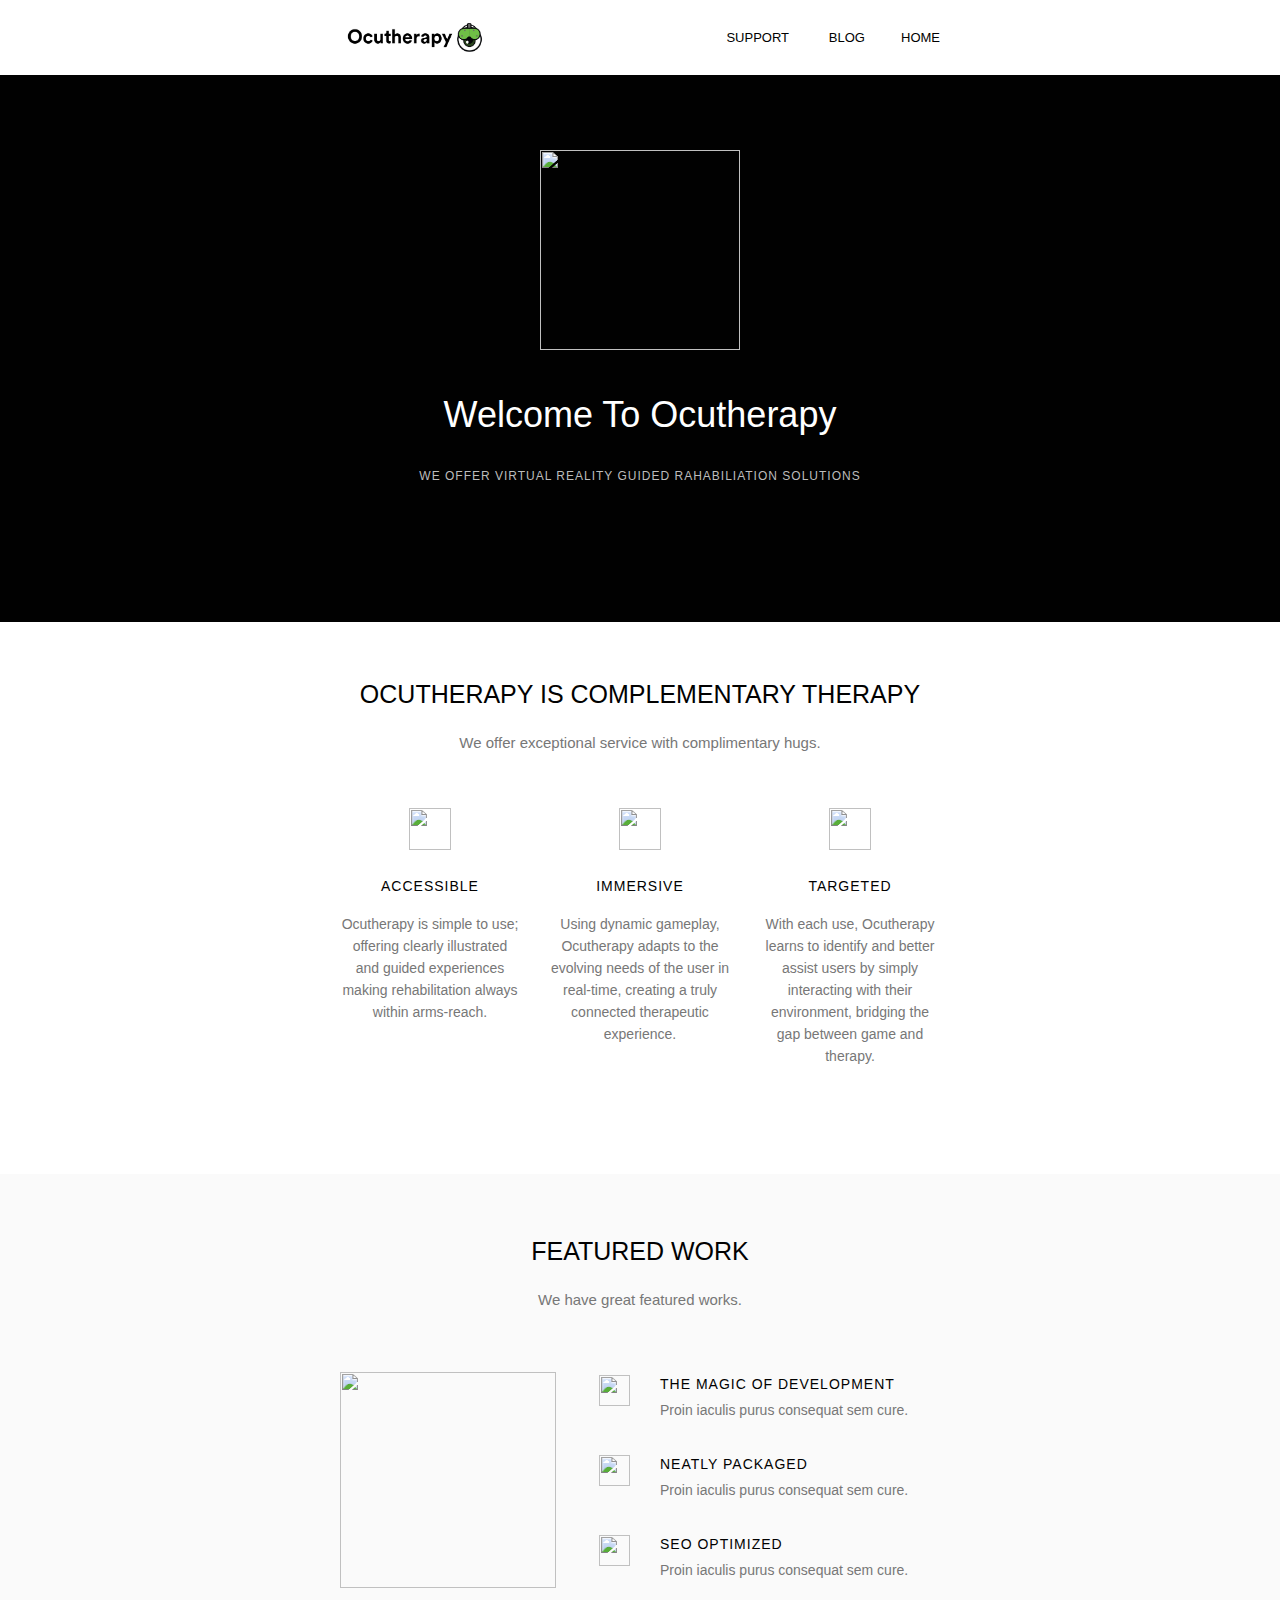
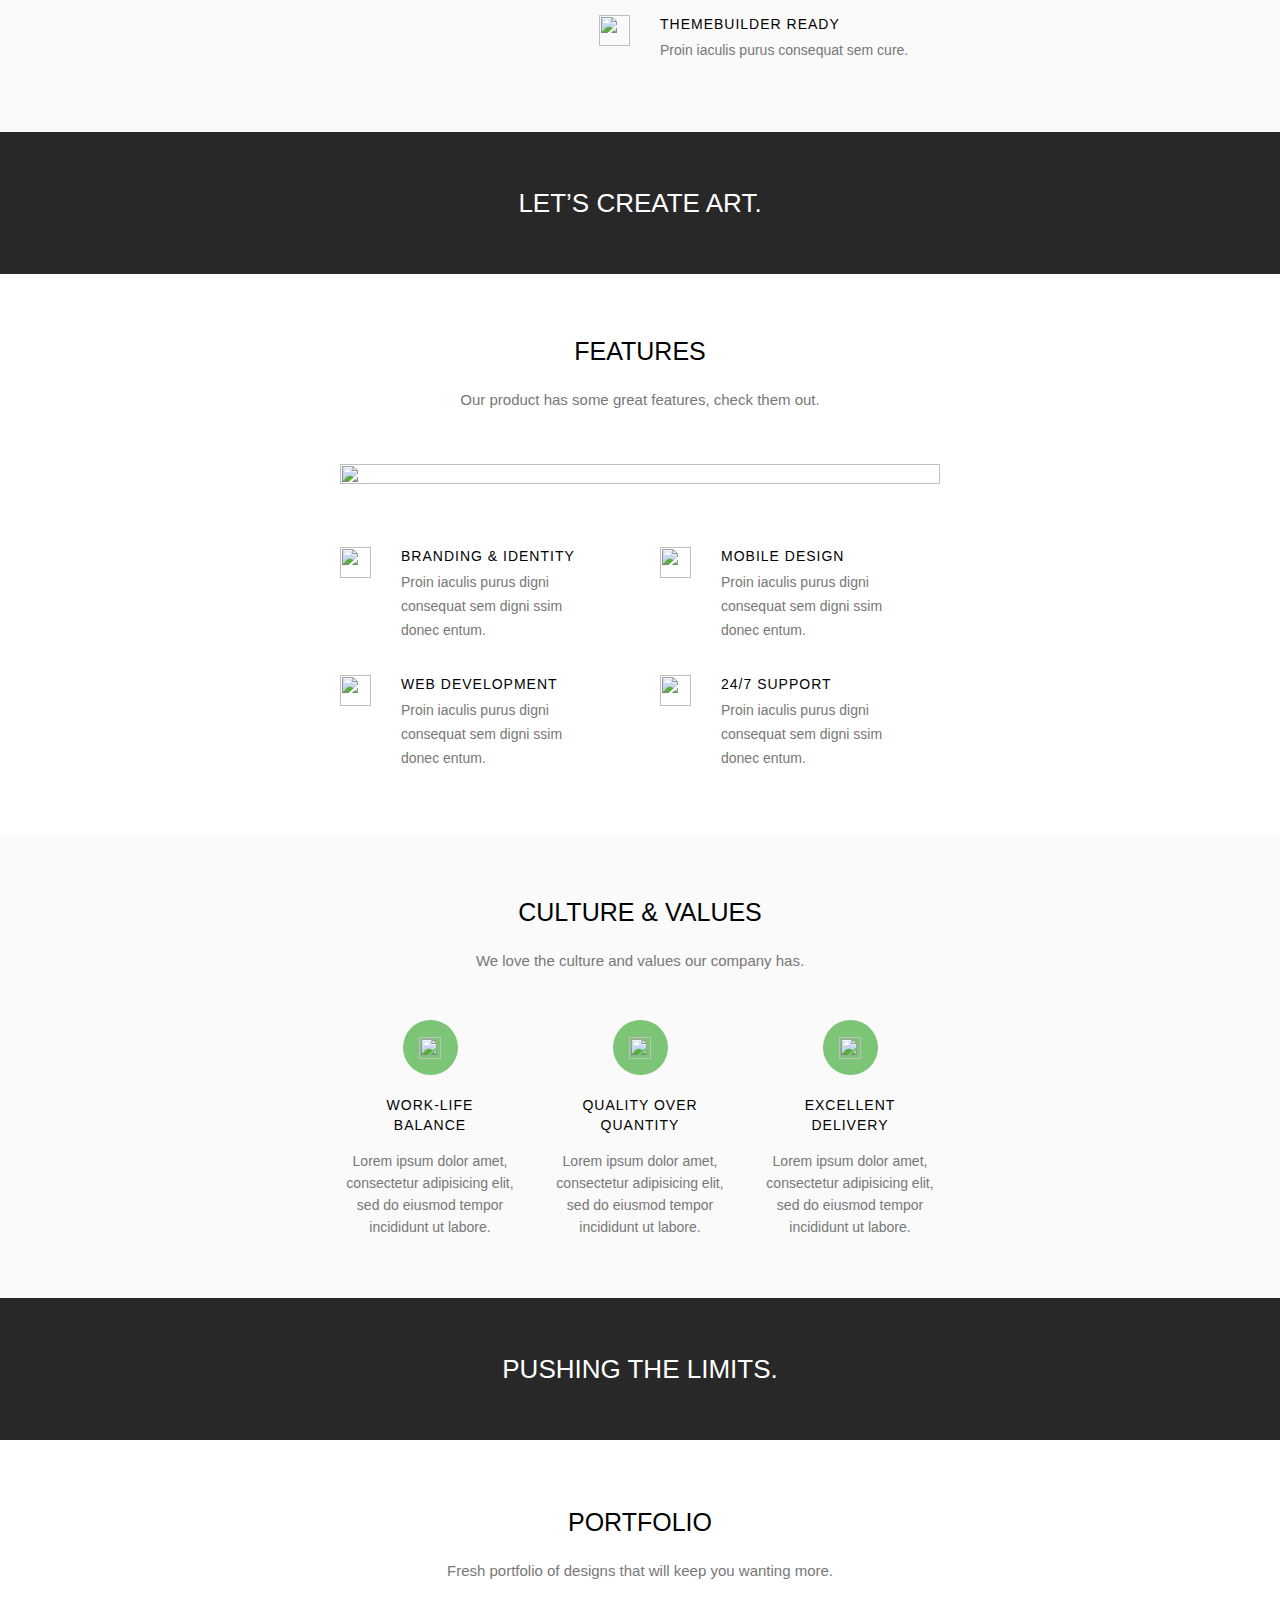
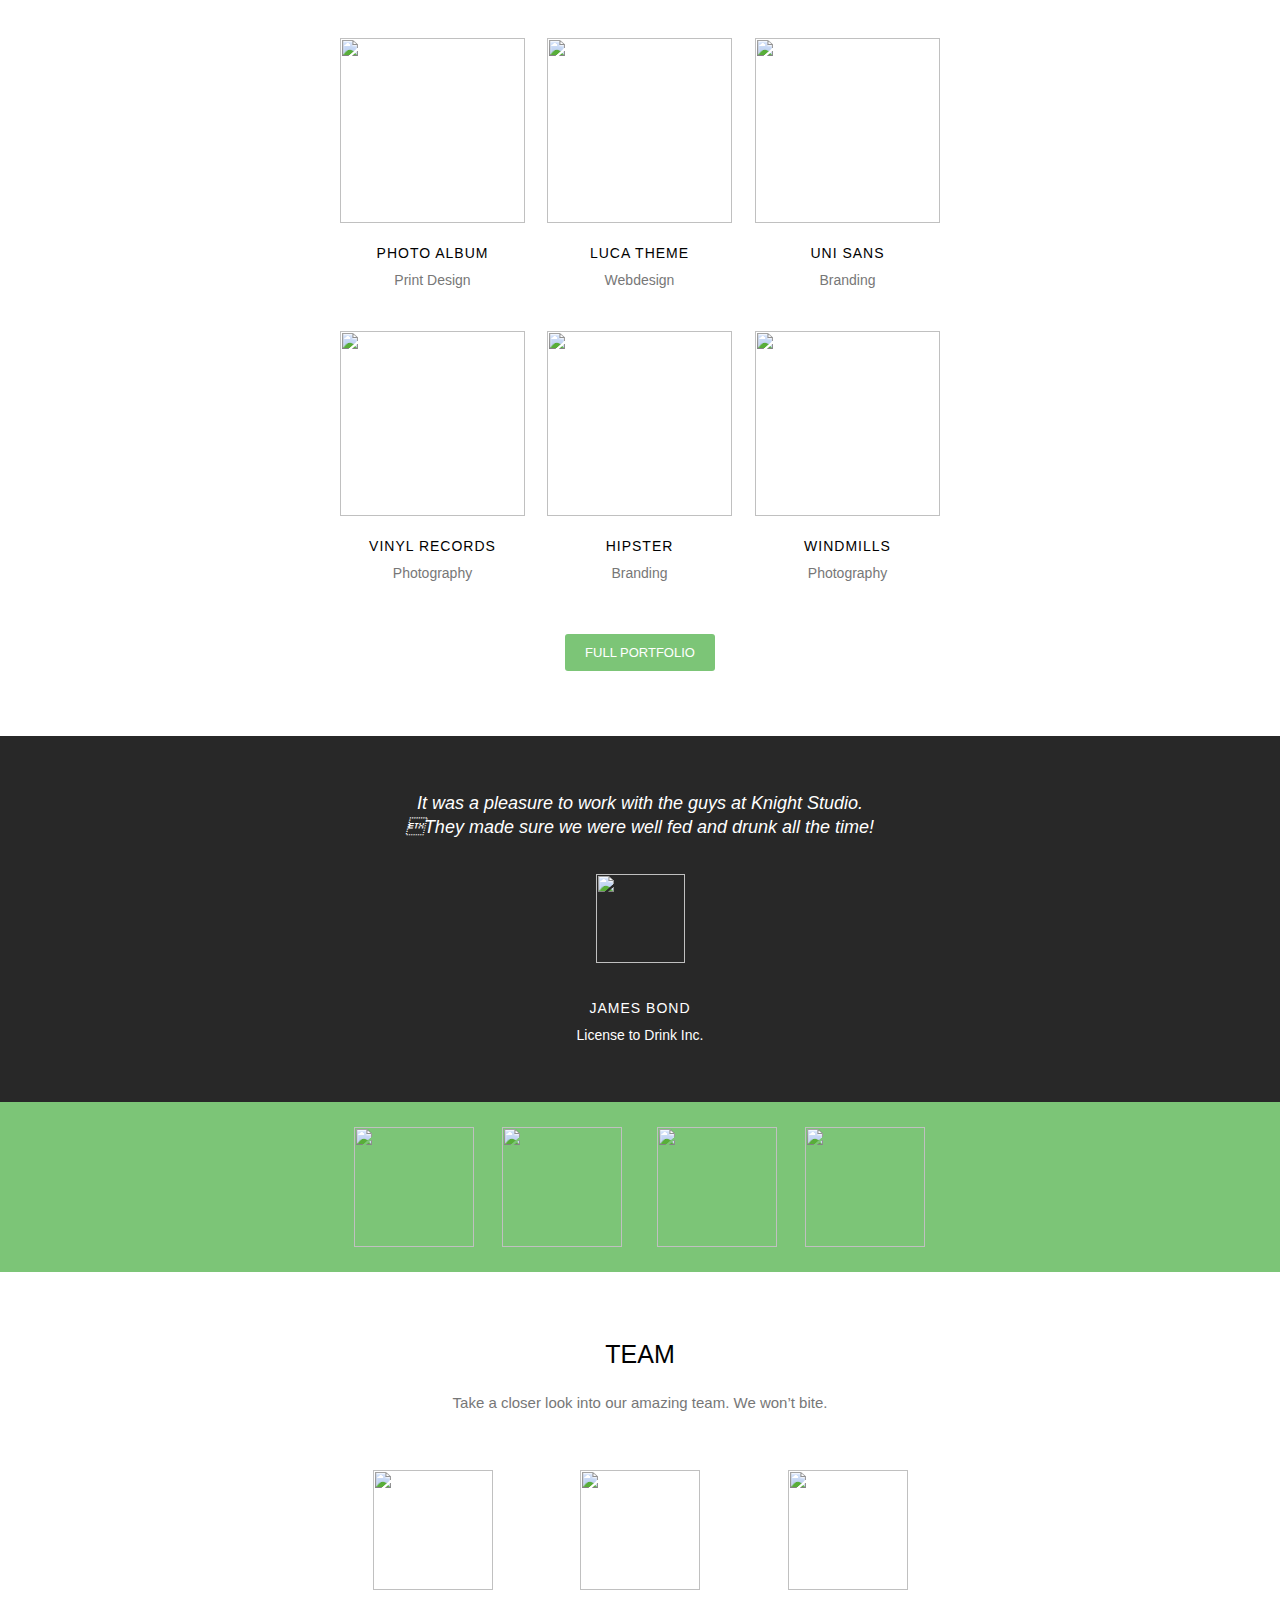
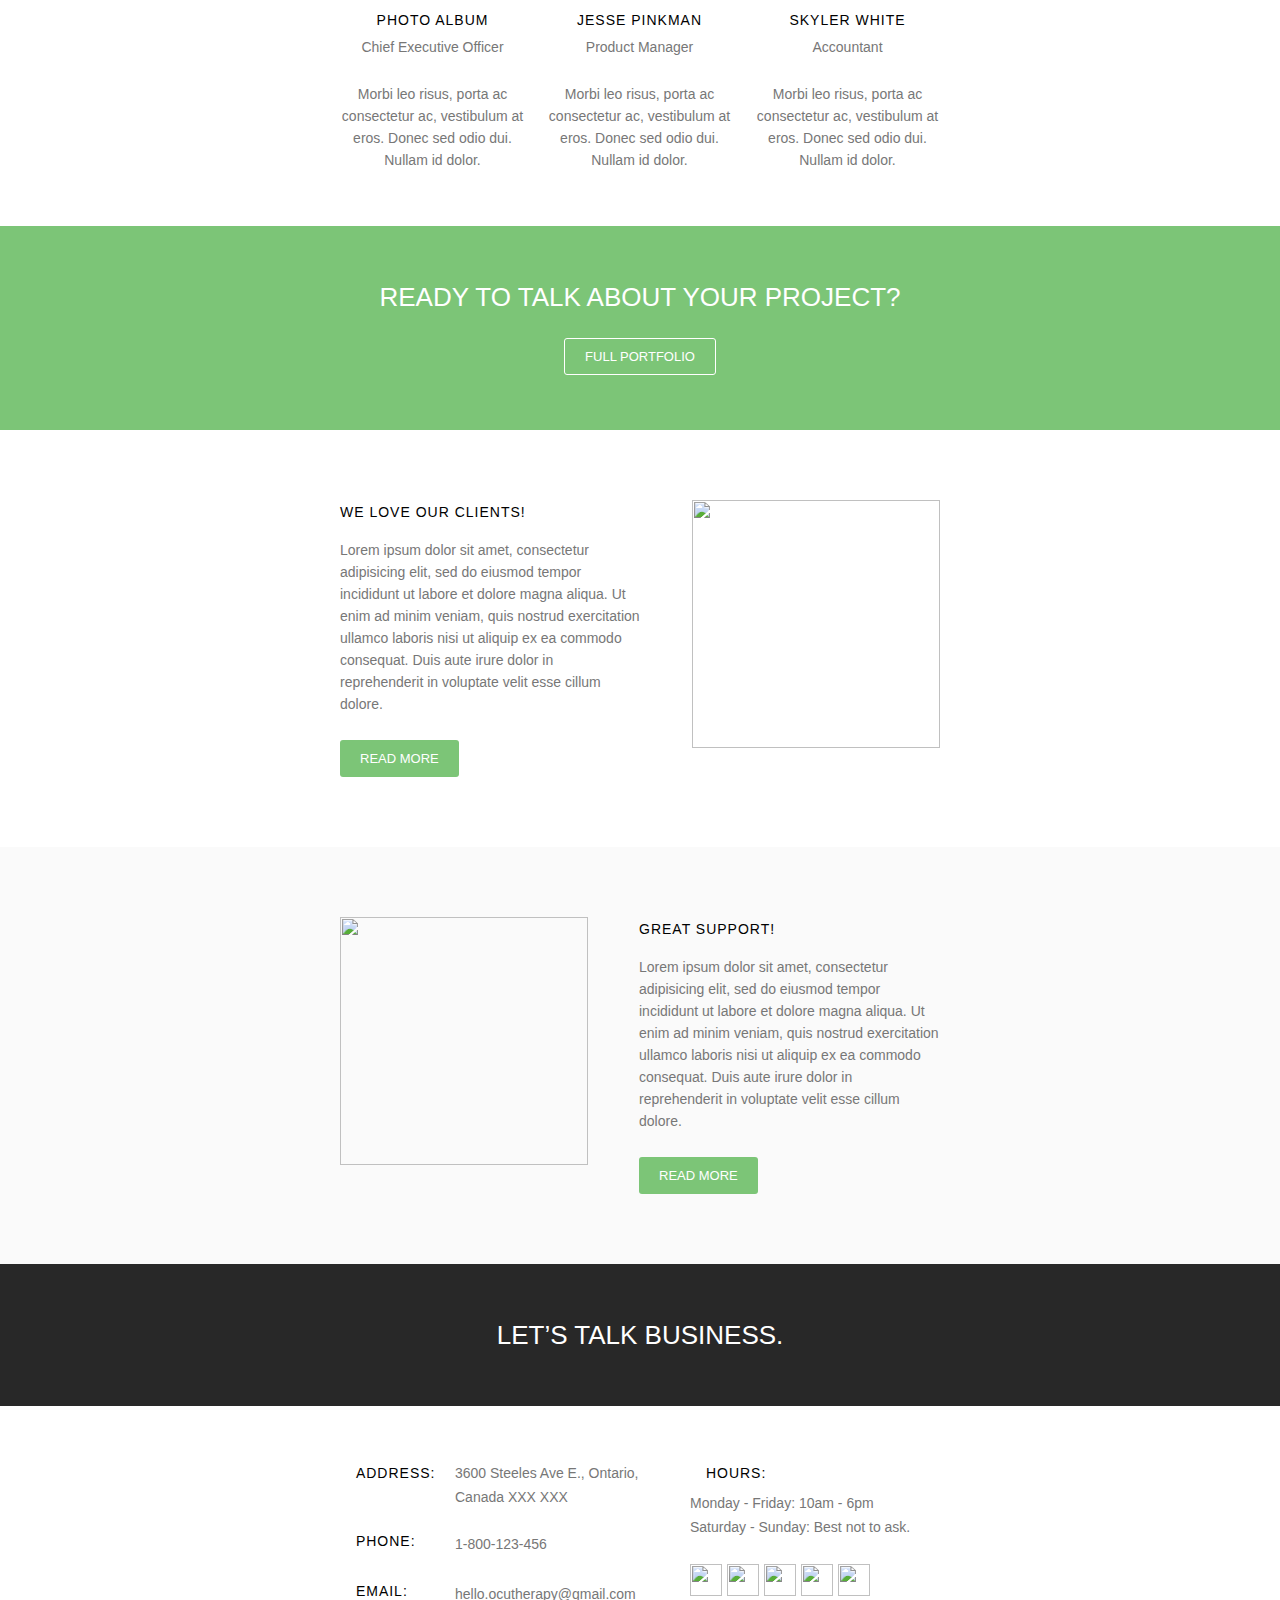
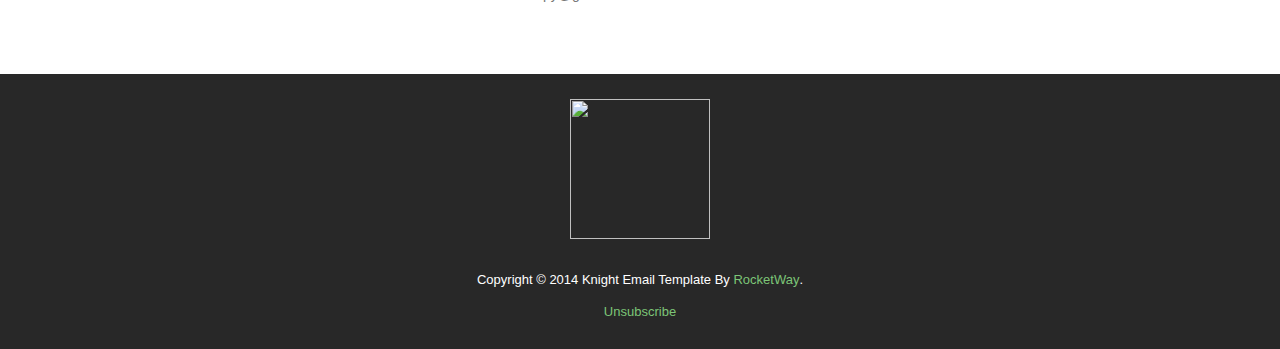
==== commit 8a526756: "updated photo locations" ====
--- a/index.html
+++ b/index.html
@@ -169,7 +169,7 @@
 									<table width="150" border="0" cellpadding="0" cellspacing="0" align="left" style="border-collapse:collapse; mso-table-lspace:0pt; mso-table-rspace:0pt;" class="fullCenter">
 										<tr>
 											<td height="55" valign="middle" align="center" width="100%" class="fullCenter"><a href="#" > 
-												<img src="../ocutherapy/images/header-logo2.jpg" width="140" alt="" border="0"  class="hover"></a>
+												<img src="/images/header-logo2.jpg" width="140" alt="" border="0"  class="hover"></a>
 											</td>
 										</tr>
 									</table>
@@ -240,7 +240,7 @@
 															<table style="mso-table-lspace:0pt; mso-table-rspace:0pt; float: center;" align="center" border="0" cellpadding="0" cellspacing="0">
 																<tr>
 																	<td width="200" align="center"  class="image200">
-																		<a href="#" style="text-decoration: none;"><img src="../ocutherapy/images/OcuSymbol.png" style="width: 200px; height: auto;" alt="" class="hover" border="0" height="auto" width="200" ></a>
+																		<a href="#" style="text-decoration: none;"><img src="/images/OcuSymbol.png" style="width: 200px; height: auto;" alt="" class="hover" border="0" height="auto" width="200" ></a>
 																	</td>
 																</tr>
 															</table>
@@ -3258,4 +3258,4 @@
 <!-- Header End -->
 
 </div>
-</body></html>	<style>body{ background: none !important; } </style>+</body></html>	<style>body{ background: none !important; } </style>
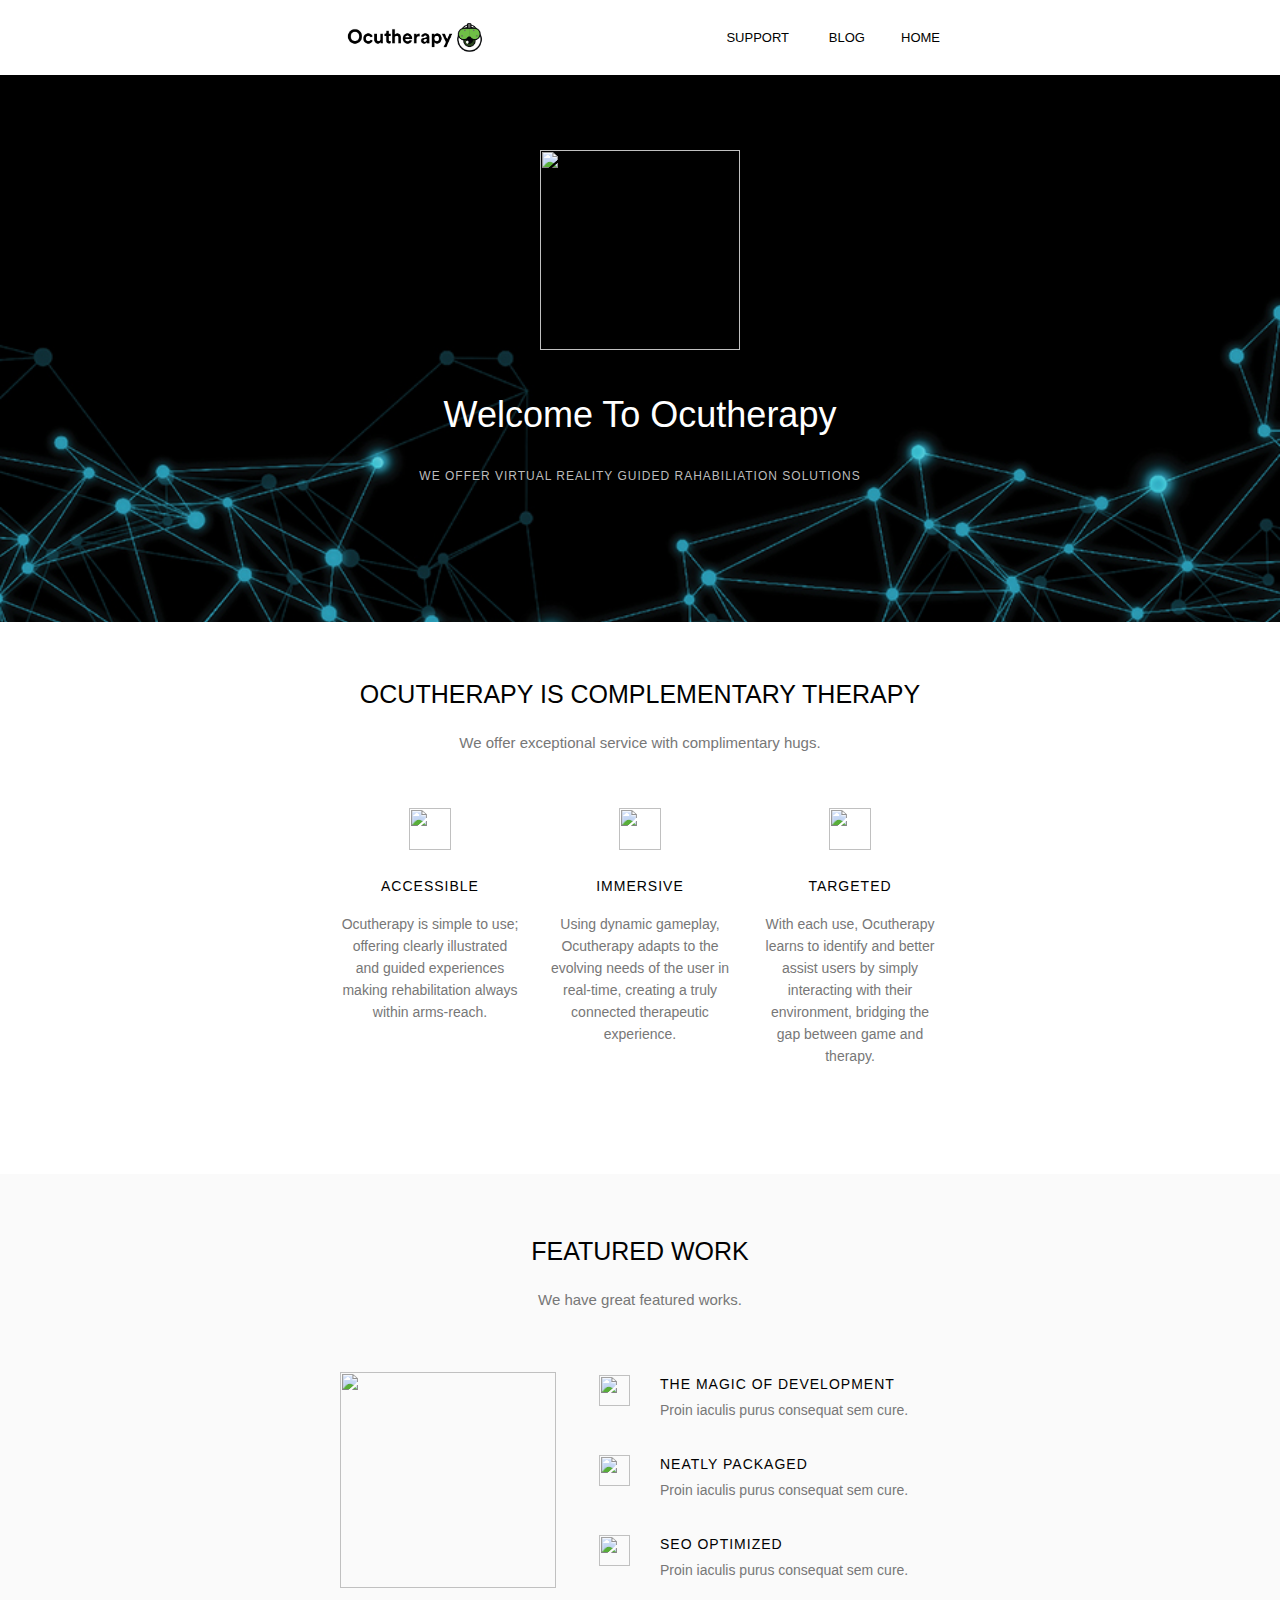
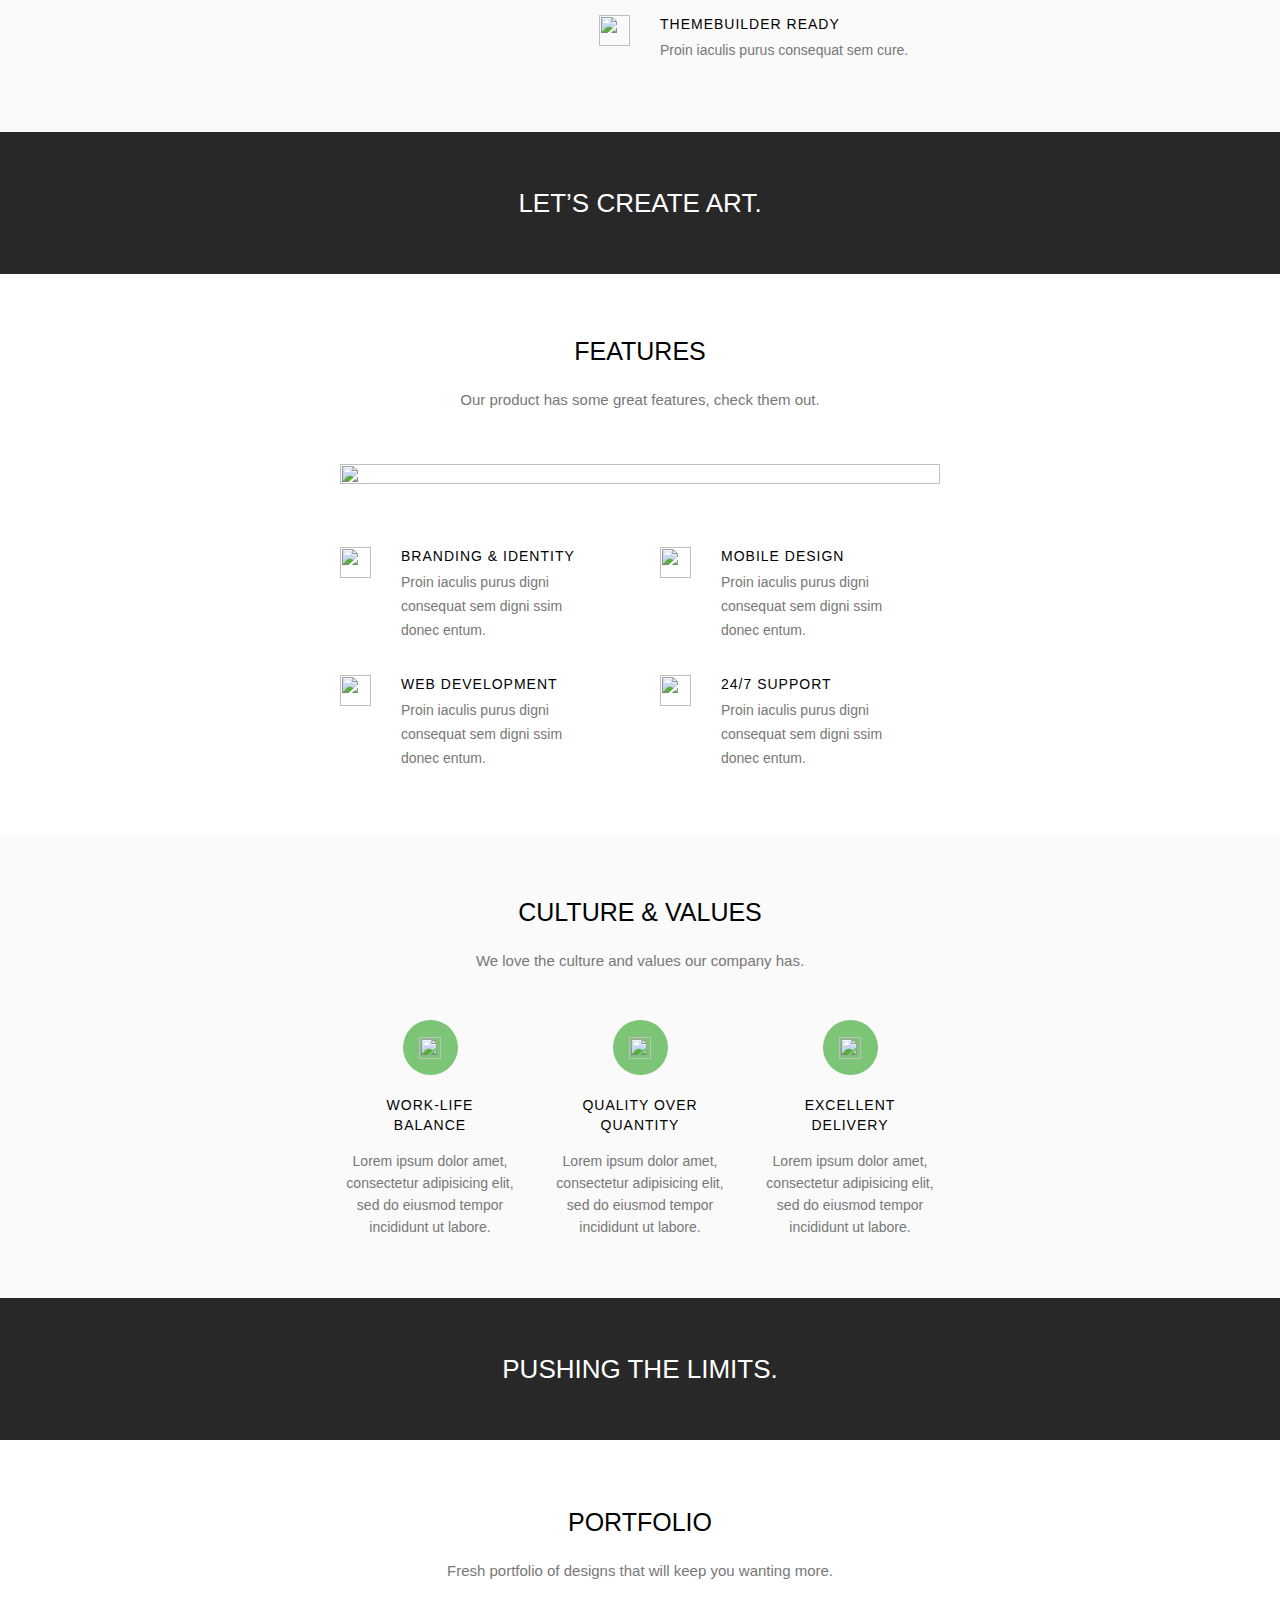
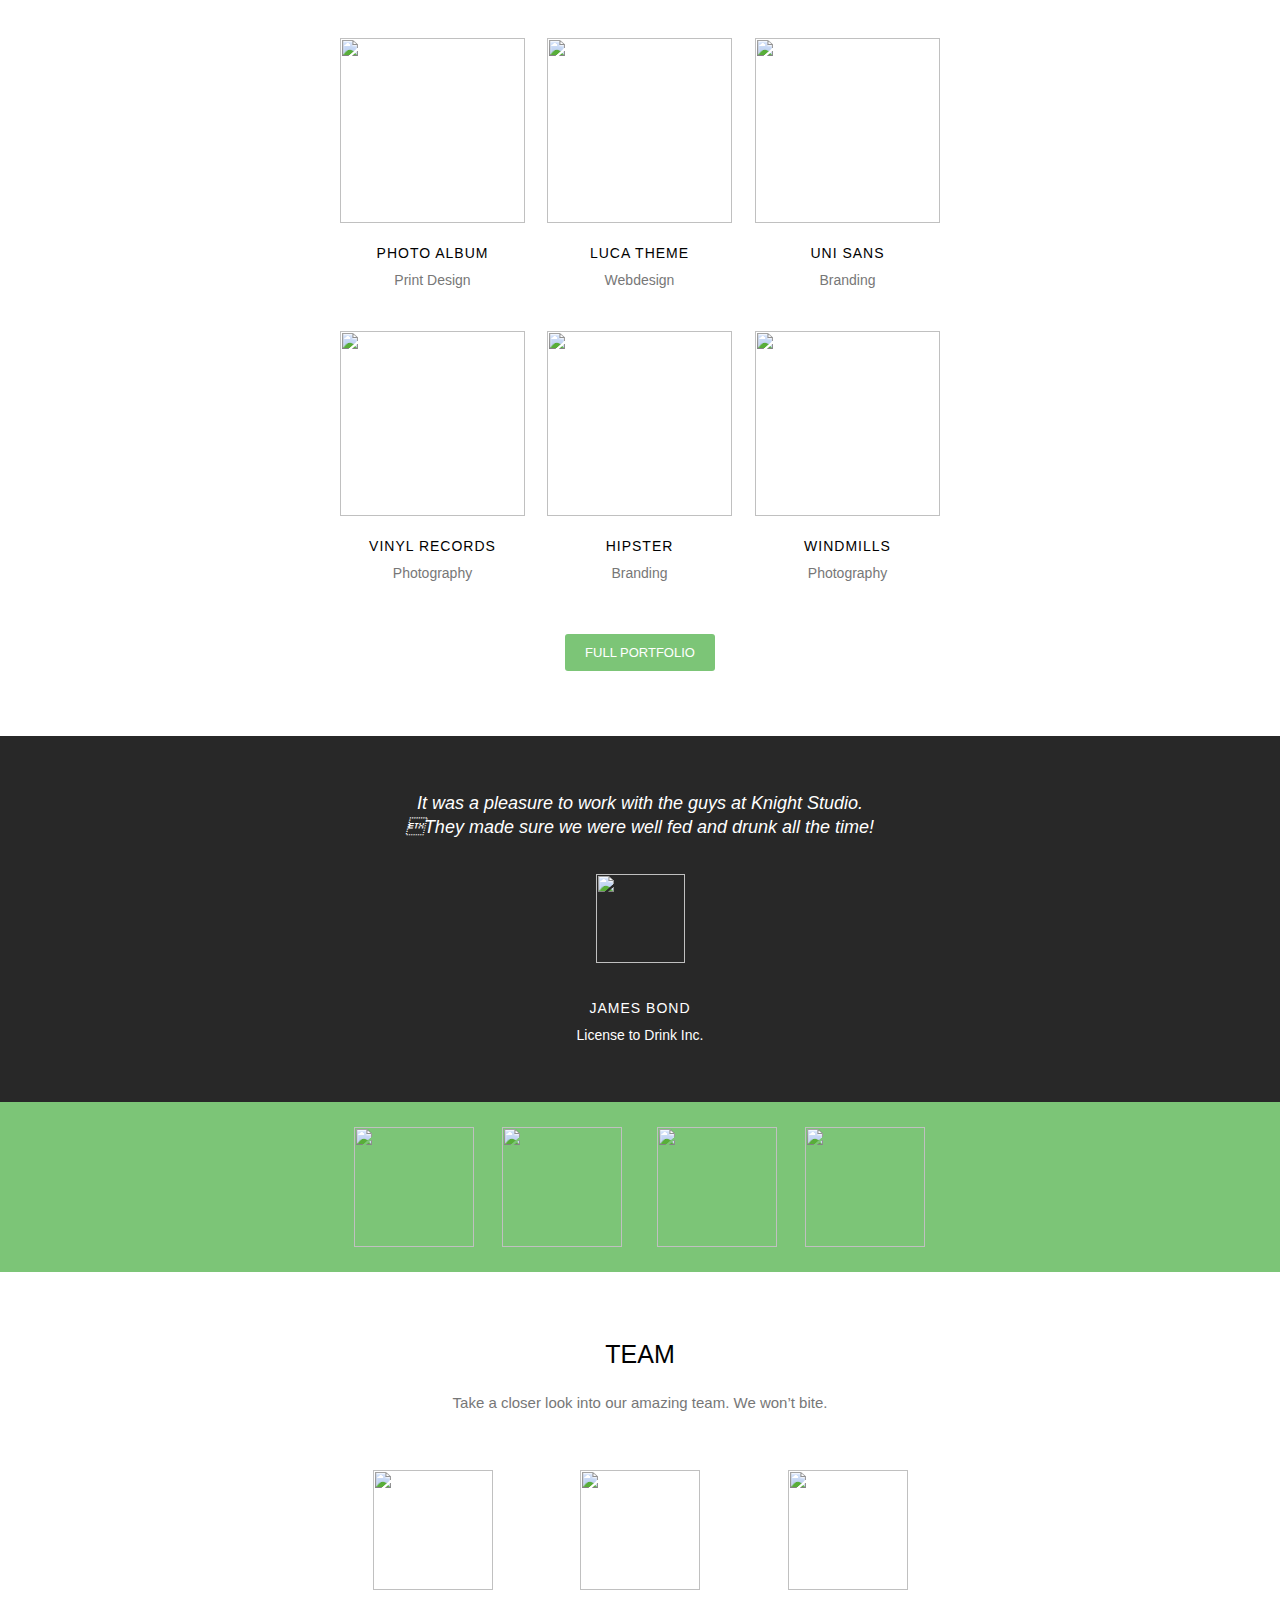
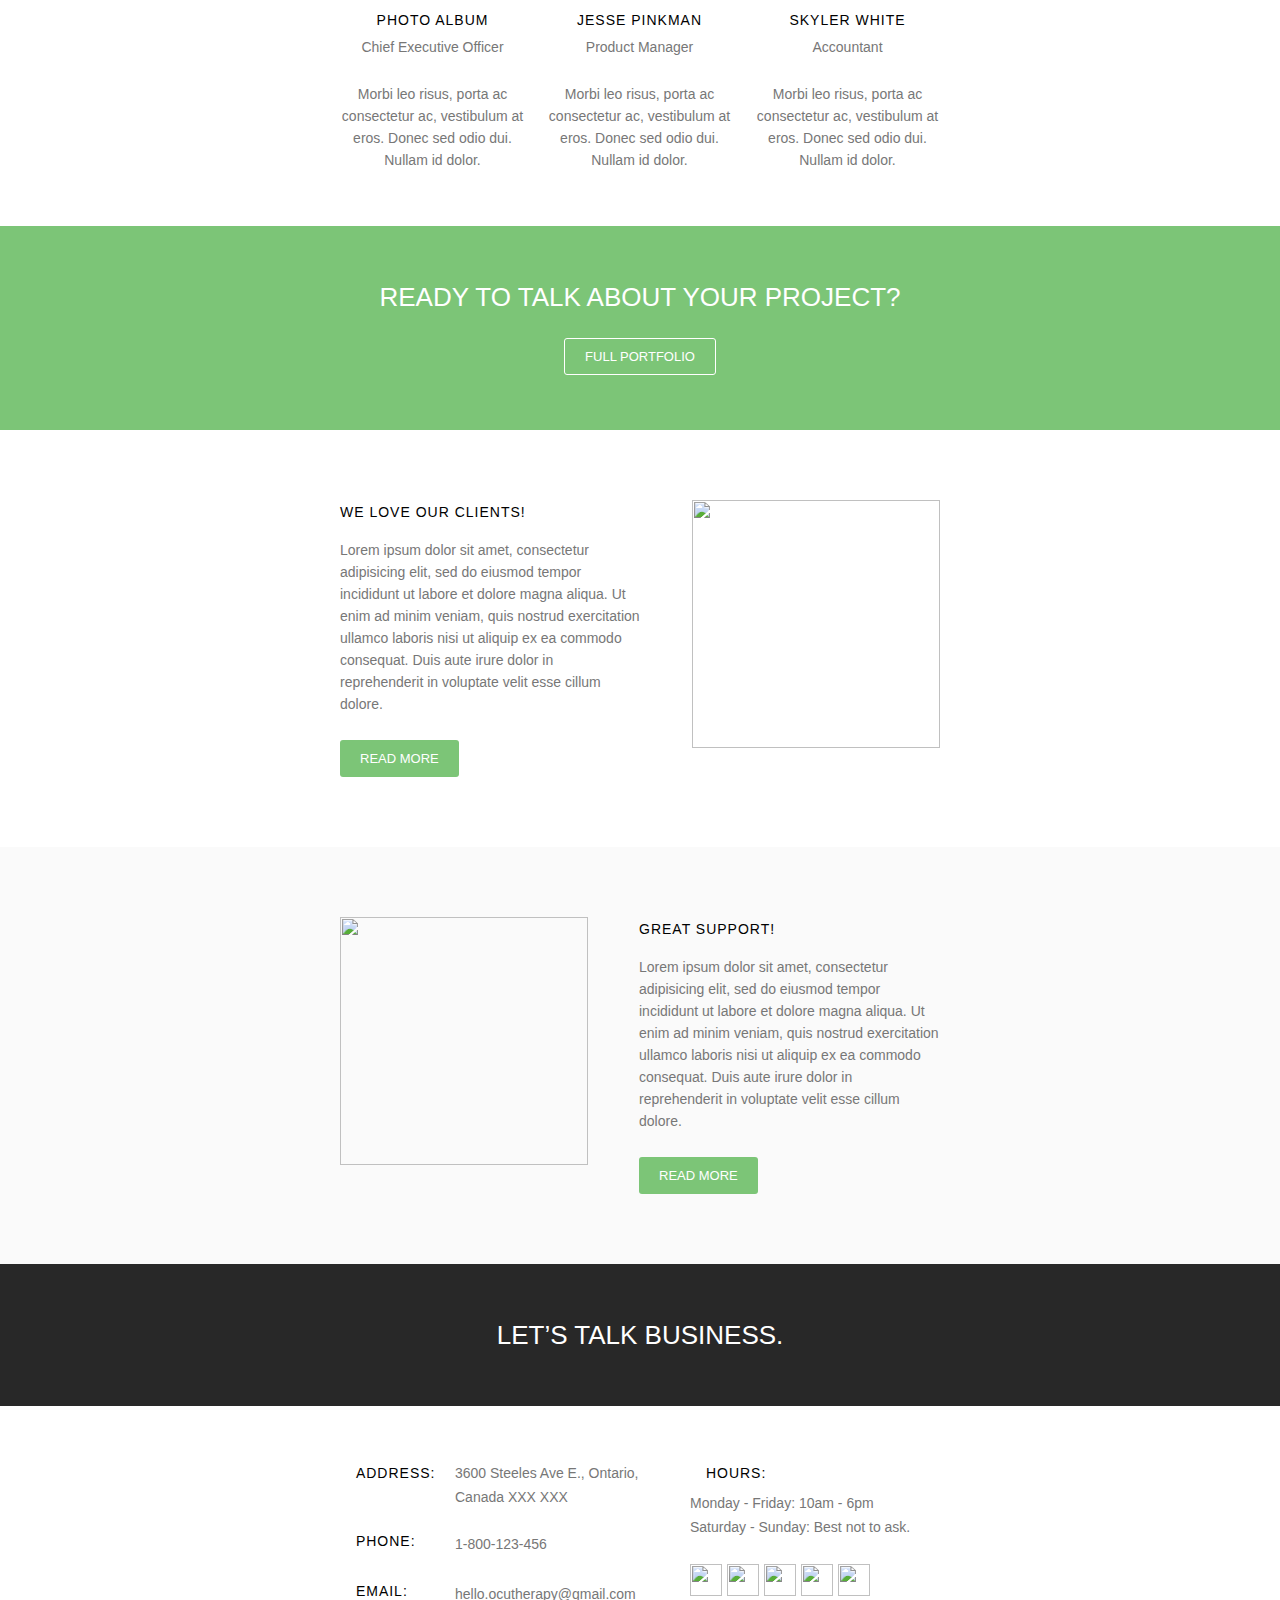
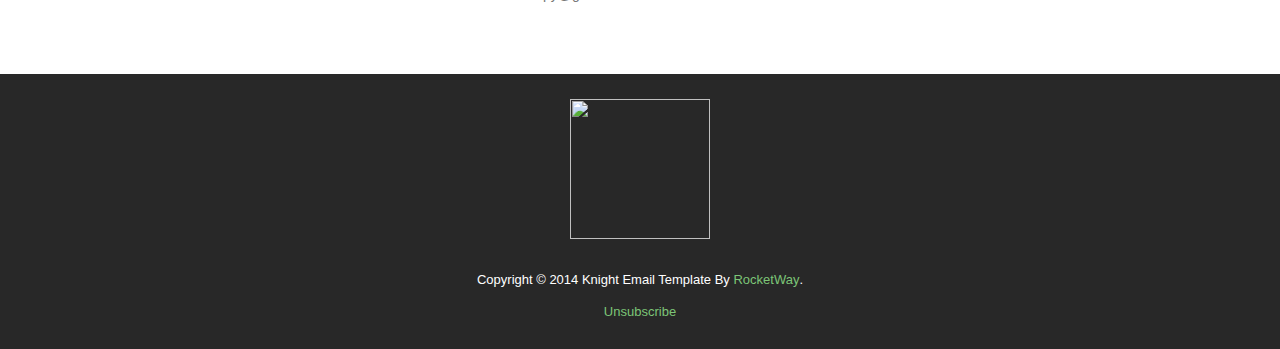
==== commit d8bc5dc9: "updated photo links" ====
--- a/index.html
+++ b/index.html
@@ -169,7 +169,7 @@
 									<table width="150" border="0" cellpadding="0" cellspacing="0" align="left" style="border-collapse:collapse; mso-table-lspace:0pt; mso-table-rspace:0pt;" class="fullCenter">
 										<tr>
 											<td height="55" valign="middle" align="center" width="100%" class="fullCenter"><a href="#" > 
-												<img src="/images/header-logo2.jpg" width="140" alt="" border="0"  class="hover"></a>
+												<img src="images/header-logo2.jpg" width="140" alt="" border="0"  class="hover"></a>
 											</td>
 										</tr>
 									</table>
@@ -206,7 +206,7 @@
 <!-- Header -->
 <table width="100%" border="0" cellpadding="0" cellspacing="0" align="center" class="full" bgcolor="#010101" style="background-color: rgb(1, 1, 1);">
 	<tr>
-		<td style="background-image: url('../ocutherapy/images/header_bg.jpg'); -webkit-background-size: cover; background-size: cover; background-color: rgb(1, 1, 1); background-position: center center; background-repeat: no-repeat;" id="BGheaderChange">
+		<td style="background-image: url('images/header_bg.jpg'); -webkit-background-size: cover; background-size: cover; background-color: rgb(1, 1, 1); background-position: center center; background-repeat: no-repeat;" id="BGheaderChange">
 		 
 		
 			<!-- Wrapper -->
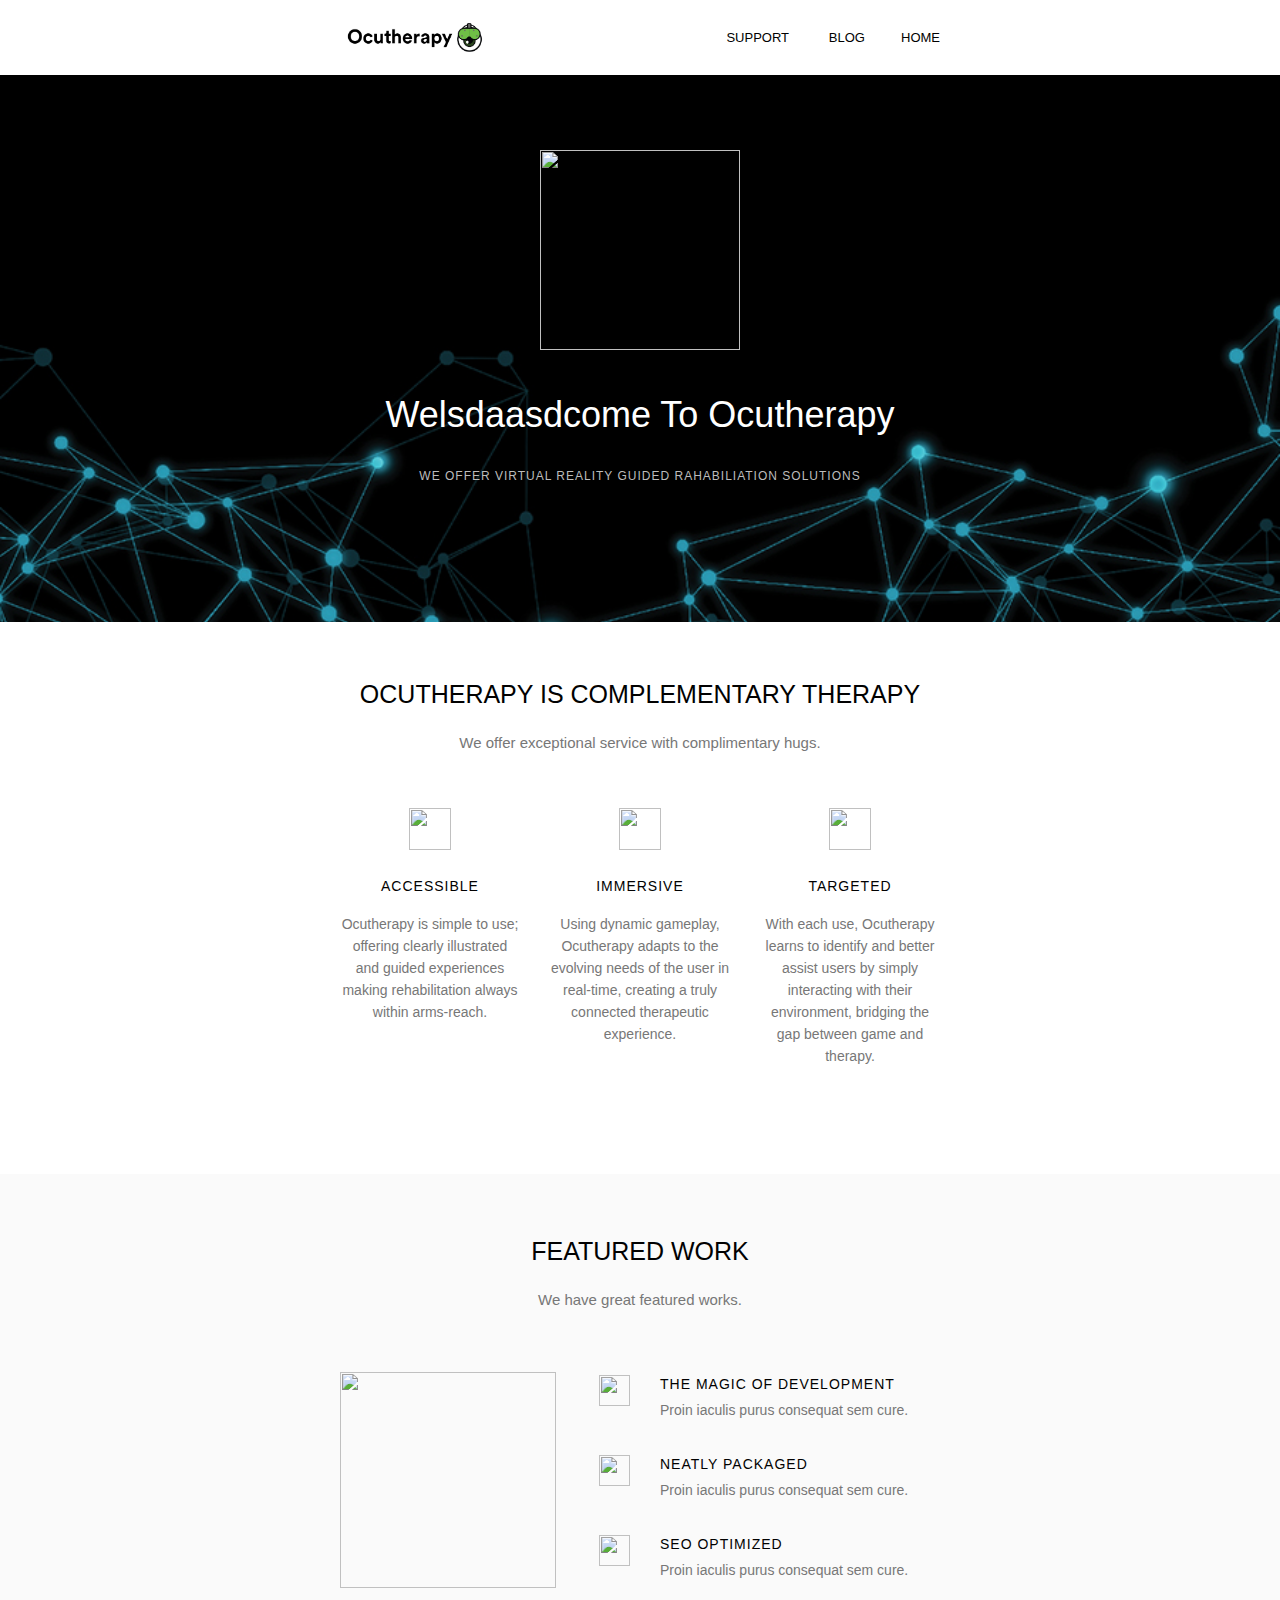
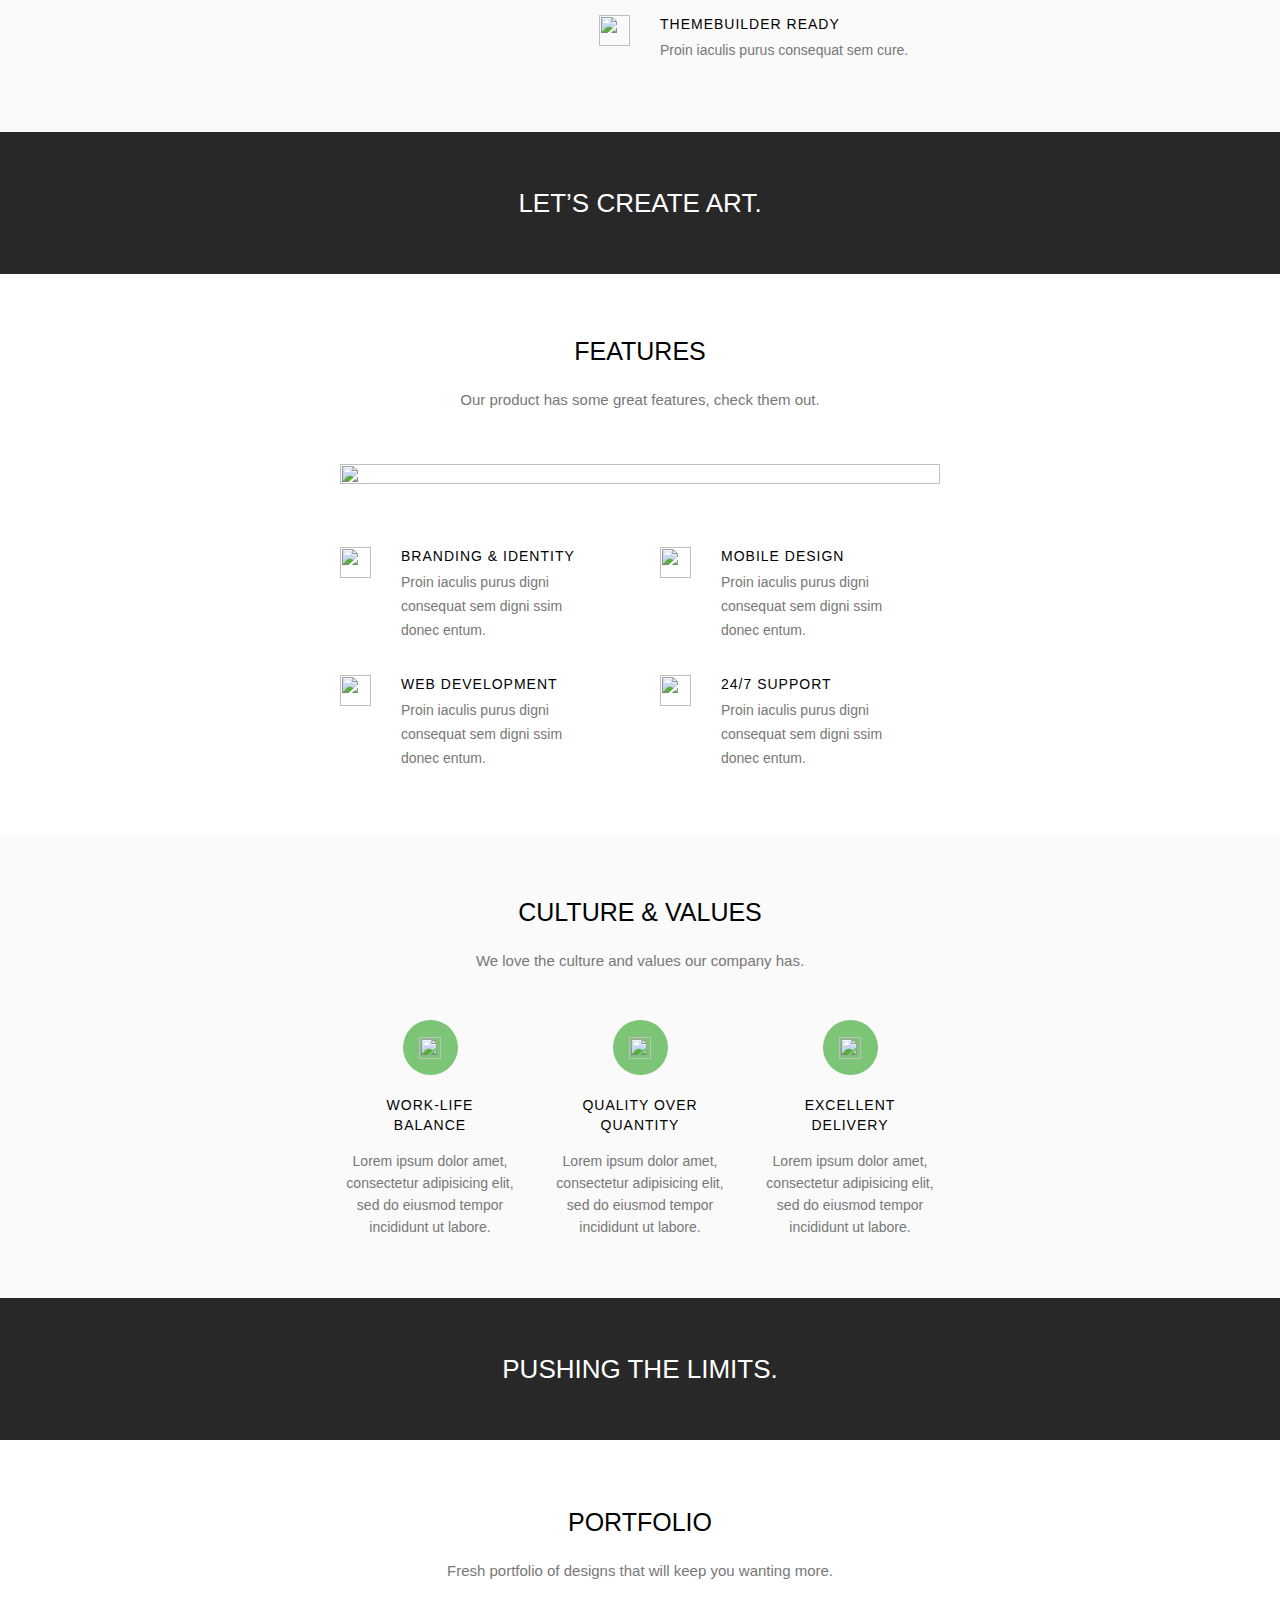
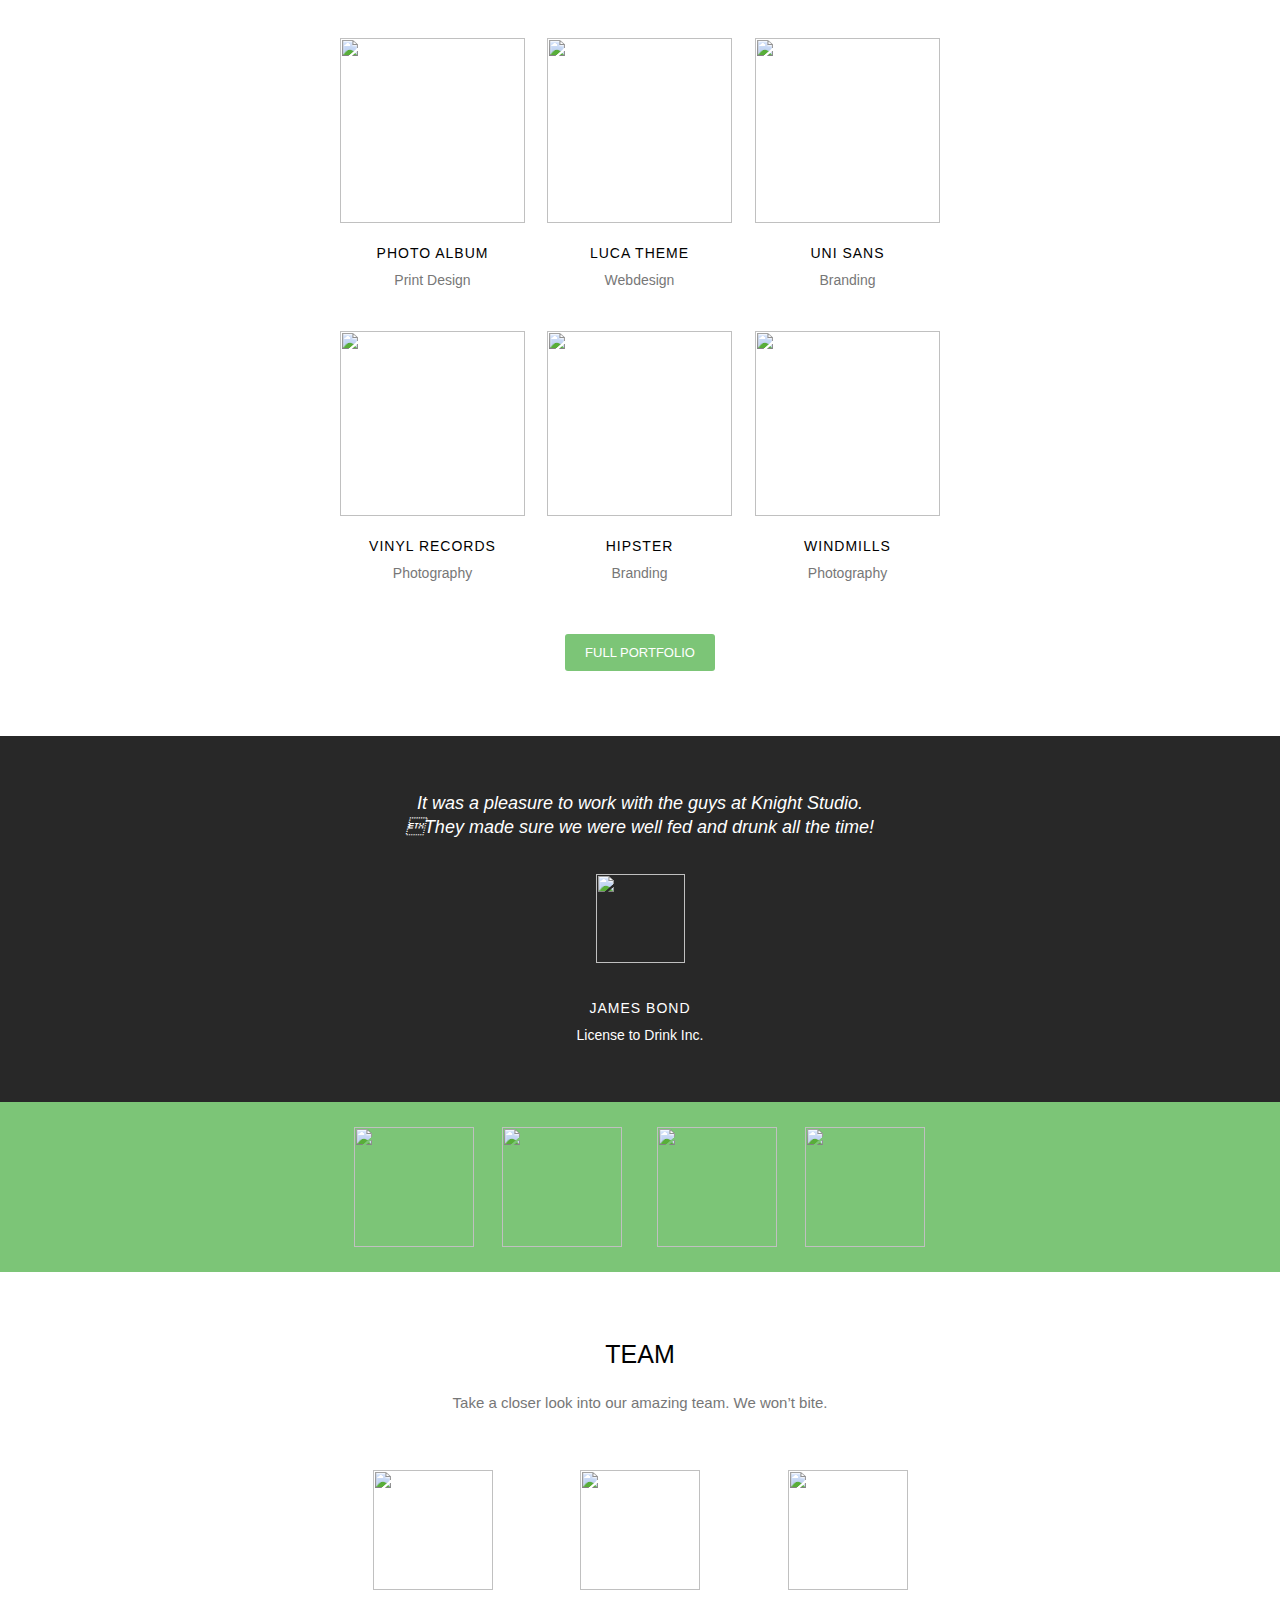
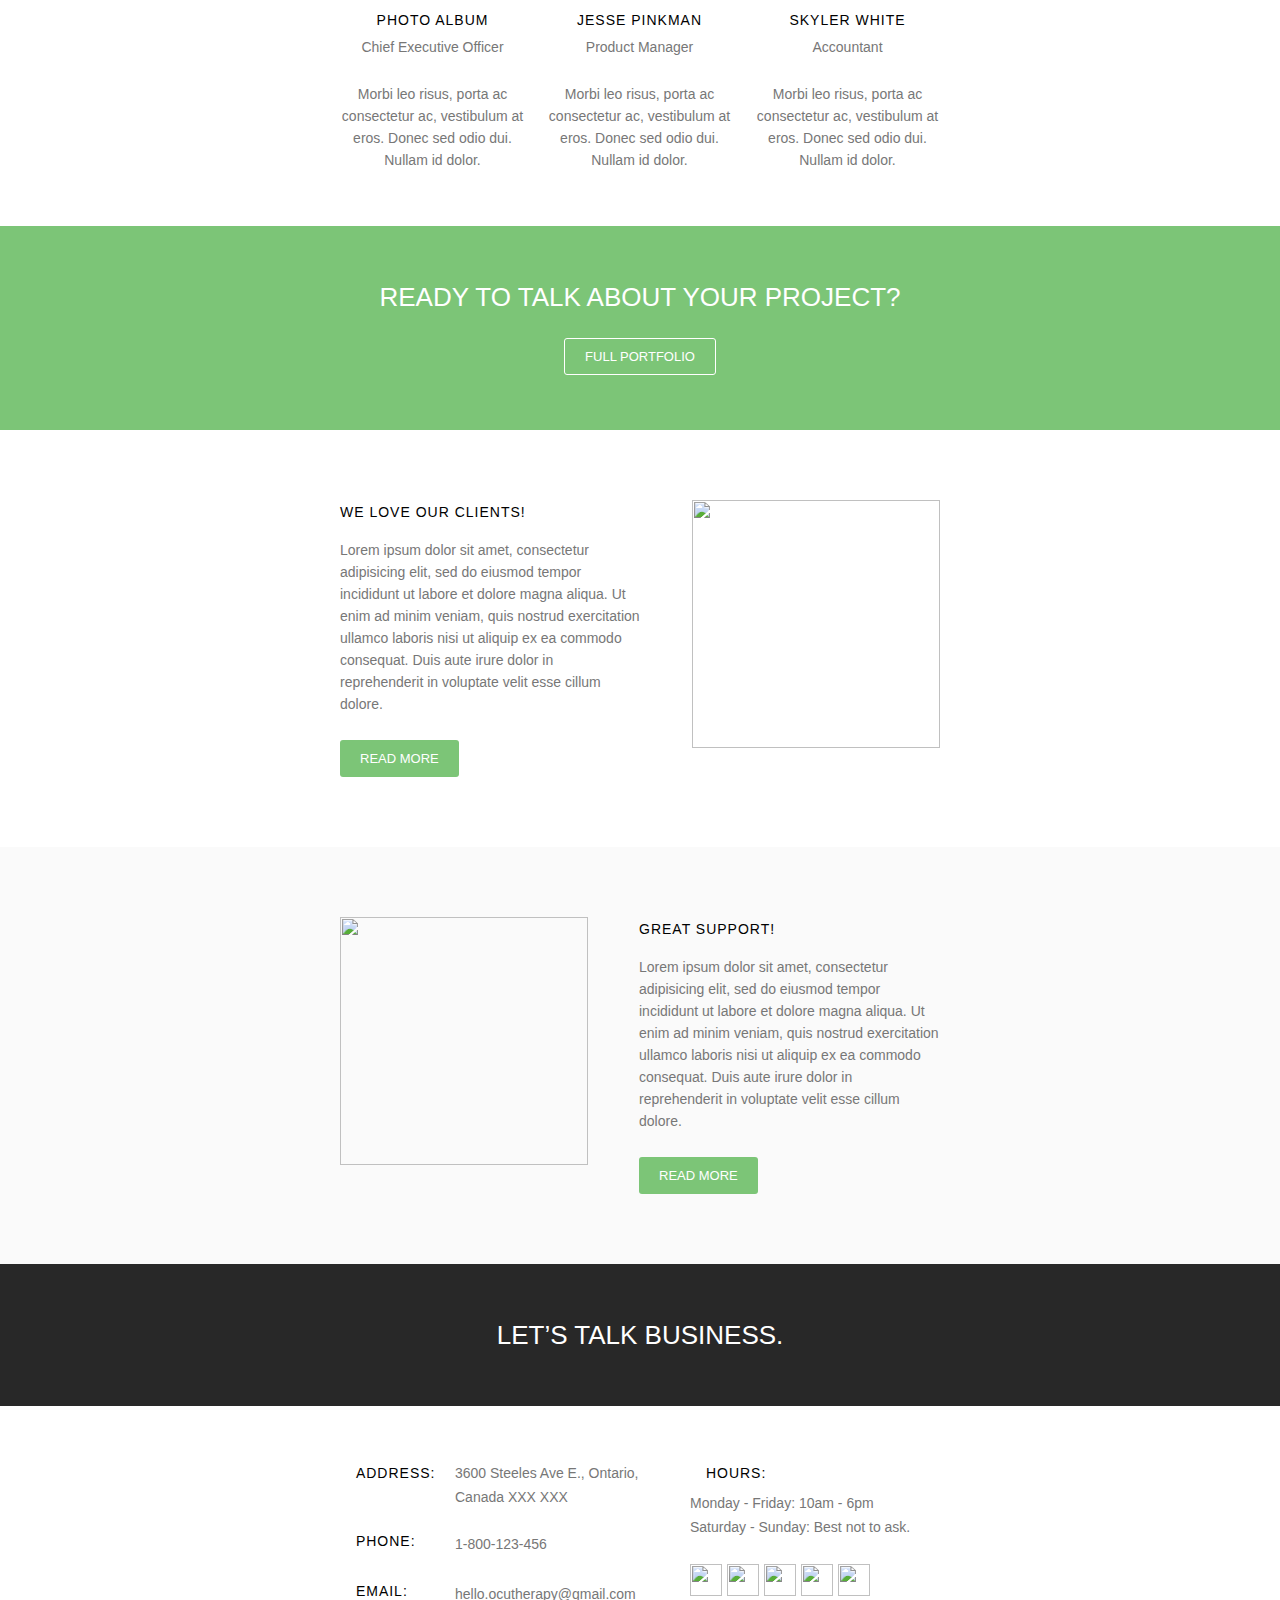
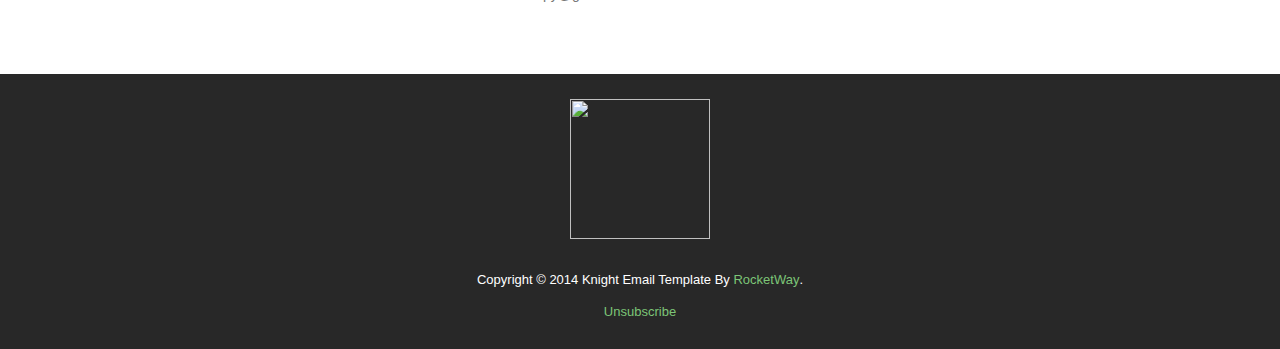
==== commit d7e7117e: "Update index.html" ====
--- a/index.html
+++ b/index.html
@@ -265,7 +265,7 @@
 											<td align="center" width="100%" style="font-size: 41px; color: rgb(255, 255, 255); text-align: center; font-family: Helvetica, Arial, sans-serif; line-height: 44px; font-weight: bold; vertical-align: top;" class="font36">
 												
 													 
-														<span class="font36"><!--[if !mso]><!--><span style="font-family: 'proxima_novasemibold', Helvetica; font-weight:normal;"><!--<![endif]-->Welcome To Ocutherapy<!--[if !mso]><!--></span><!--<![endif]--></span>
+														<span class="font36"><!--[if !mso]><!--><span style="font-family: 'proxima_novasemibold', Helvetica; font-weight:normal;"><!--<![endif]-->Welsdaasdcome To Ocutherapy<!--[if !mso]><!--></span><!--<![endif]--></span>
 													
 												
 											</td>
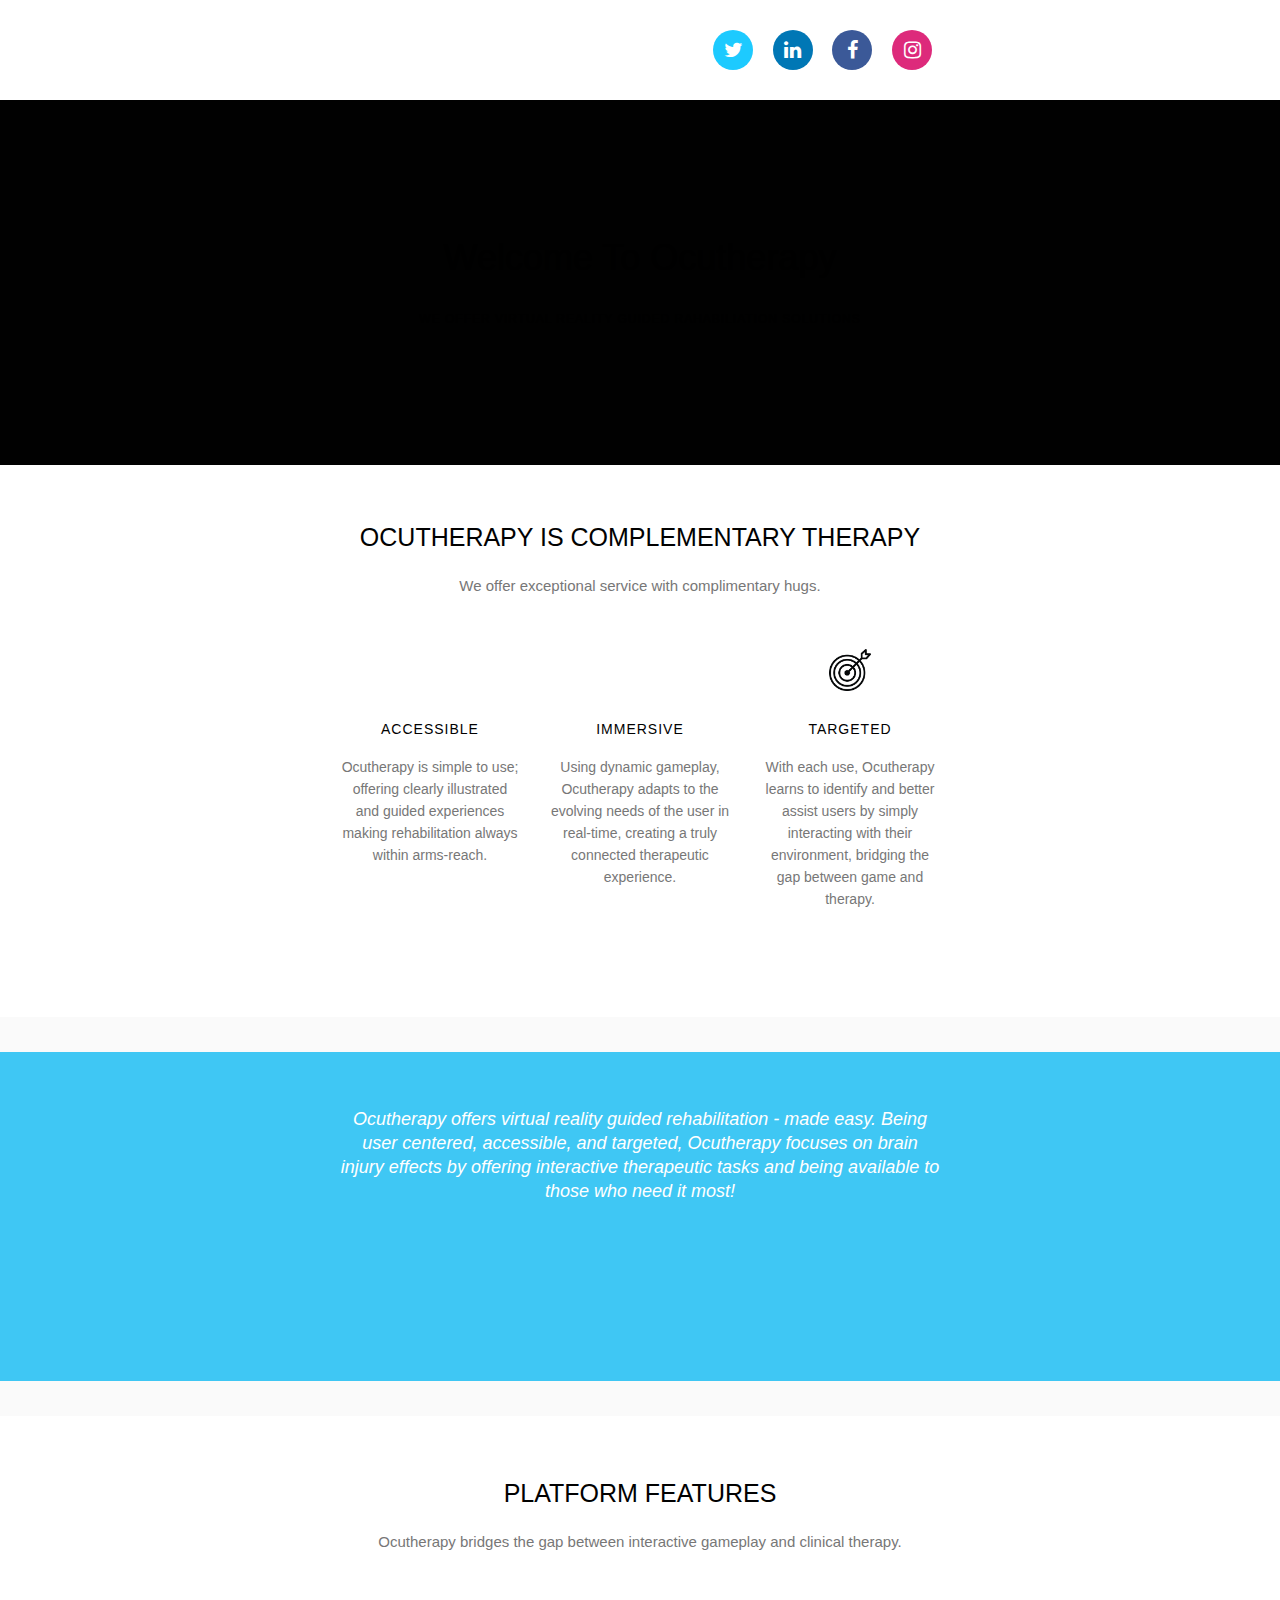
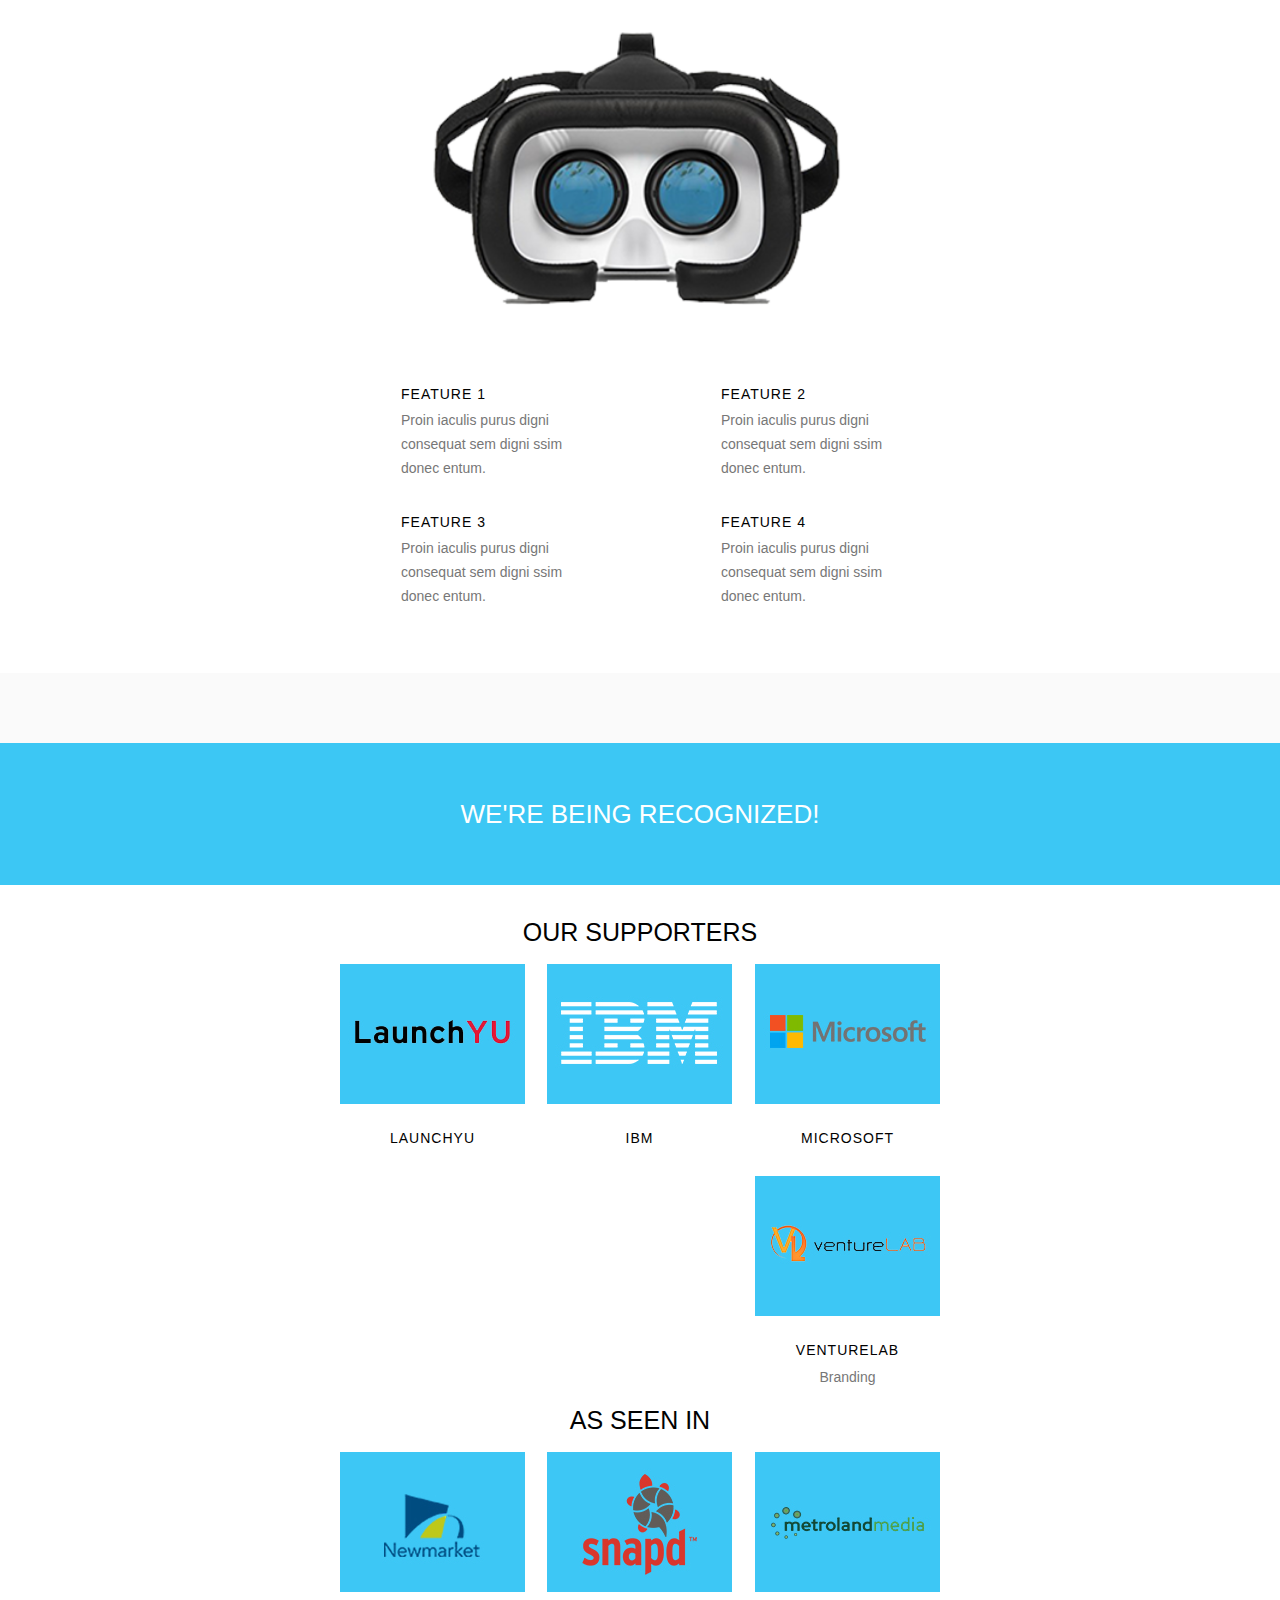
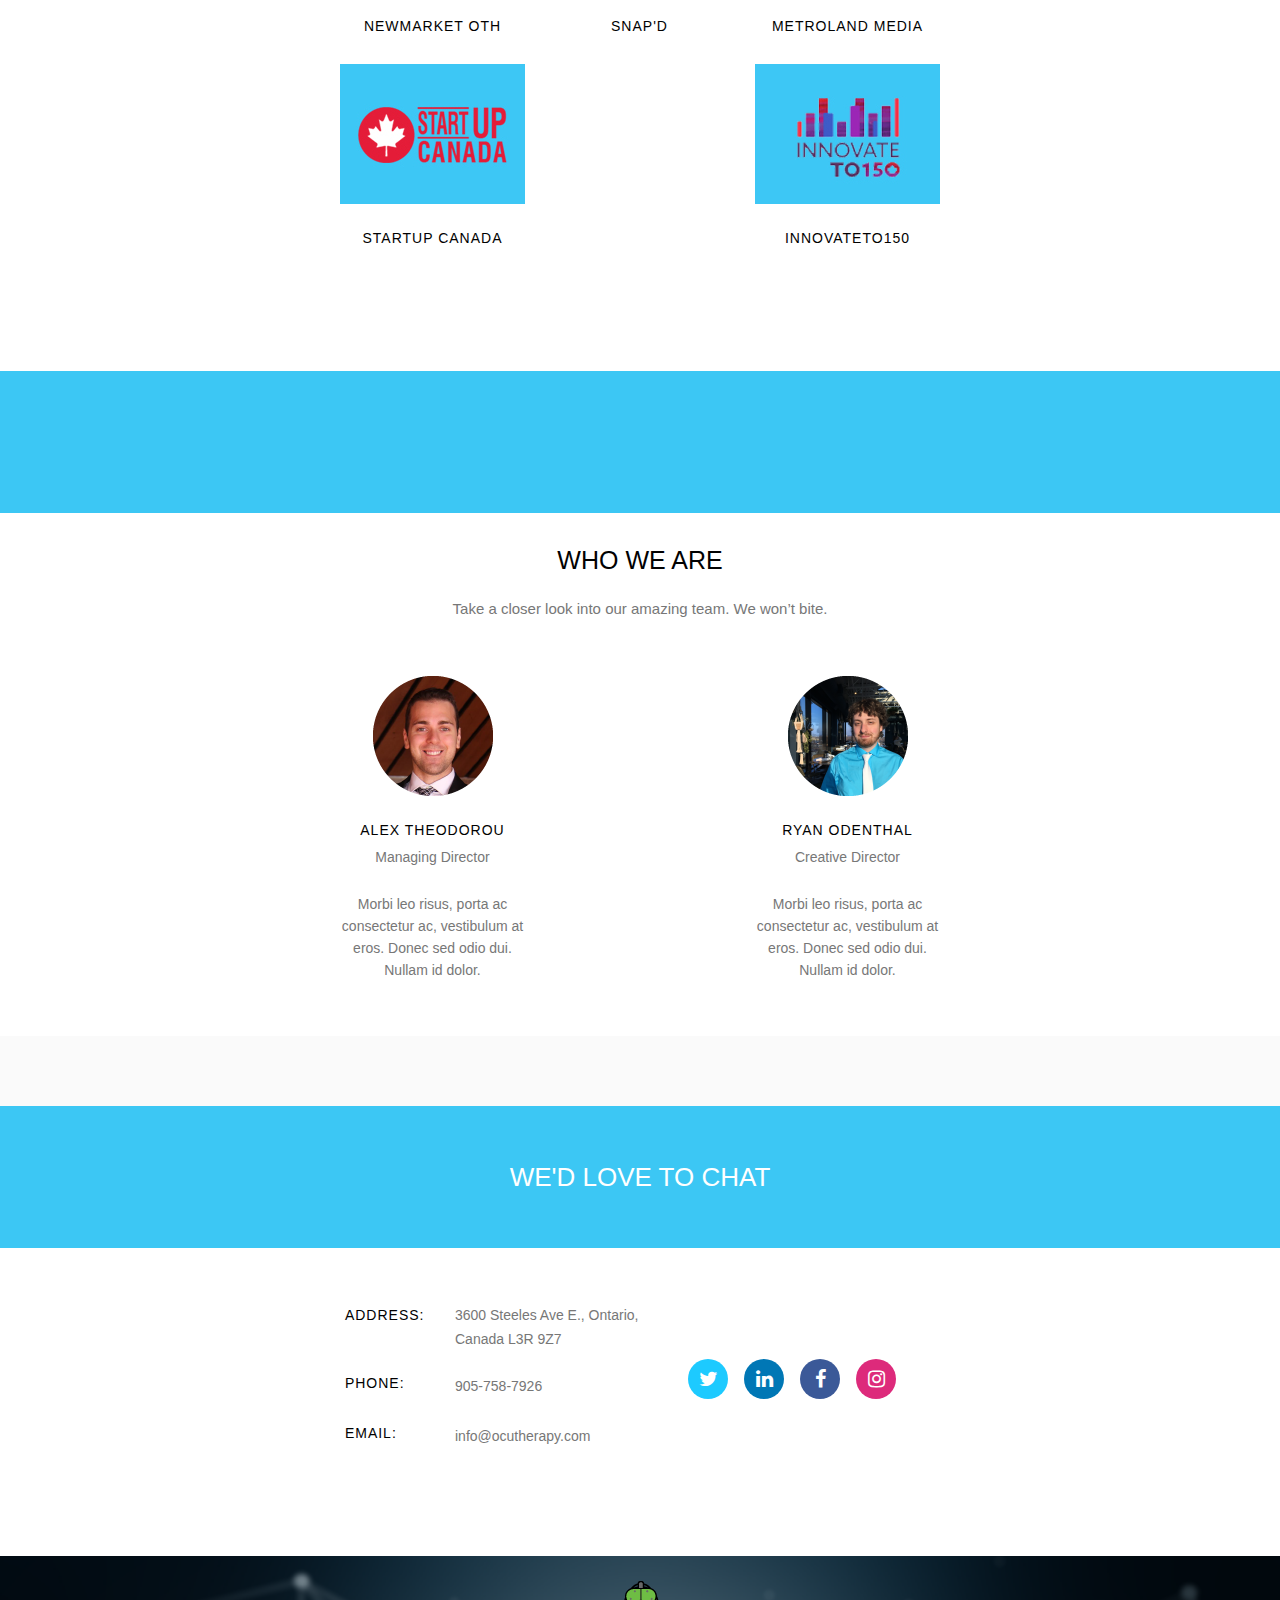
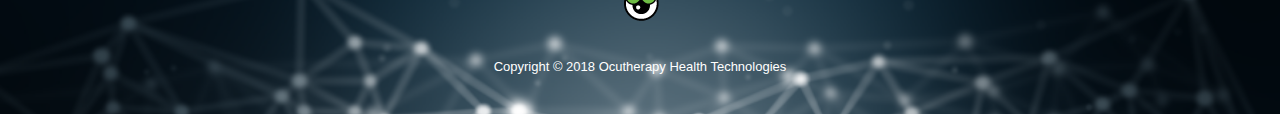
==== commit 78c24003: "Test Upload New Site" ====
--- a/index.html
+++ b/index.html
@@ -1,8 +1,10 @@
+<!DOCTYPE HTML>
 
 		<head><meta http-equiv="Content-Type" content="text/html; charset=UTF-8" />
 <meta name="viewport" content="width=device-width; initial-scale=1.0; maximum-scale=1.0;">
 <title>Ocutherapy: See • Treat • Heal</title>
-
+<!-- Add icon library -->
+<link rel="stylesheet" href="https://cdnjs.cloudflare.com/ajax/libs/font-awesome/4.7.0/css/font-awesome.min.css">
 <style type="text/css">
 
 div, p, a, li, td { -webkit-text-size-adjust:none; }
@@ -95,6 +97,48 @@
 #icons11 img {width: 11px; height: auto;}
 #icons32 img {width: 32px; height: auto;}
 .logo img {width: 140px; height: auto;}
+
+/* Style all font awesome icons */
+.fa {
+   padding: 10px;
+  font-size: 20px;
+  width: 20px;
+  height: 20px;
+  text-align: center;
+  text-decoration: none;
+  margin: 20px 8px;
+  border-radius: 50%;
+	
+}
+
+/* Add a hover effect if you want */
+.fa:hover {
+    opacity: 0.7;
+}
+
+/* Linkedin */
+.fa-linkedin {
+    background: #0077B5;
+    color: white;
+}
+
+/* Facebook */
+.fa-facebook {
+    background: #3b5998;
+    color: white;
+}
+
+/* Twitter */
+.fa-twitter {
+    background: #1dcaff;
+    color: white;
+}
+
+/* Instagram */
+.fa-instagram {
+    background: #DD2A7B;
+    color: white;
+}
 
 
 </style>
@@ -169,7 +213,7 @@
 									<table width="150" border="0" cellpadding="0" cellspacing="0" align="left" style="border-collapse:collapse; mso-table-lspace:0pt; mso-table-rspace:0pt;" class="fullCenter">
 										<tr>
 											<td height="55" valign="middle" align="center" width="100%" class="fullCenter"><a href="#" > 
-												<img src="images/header-logo2.jpg" width="140" alt="" border="0"  class="hover"></a>
+												<img src="../ocutherapy/images/header-logo2.jpg" width="160" alt="" border="0"  class="hover"></a>
 											</td>
 										</tr>
 									</table>
@@ -178,17 +222,29 @@
 									<table width="400" border="0" cellpadding="0" cellspacing="0" align="right" style="text-align: right; font-size: 13px; border-collapse:collapse; mso-table-lspace:0pt; mso-table-rspace:0pt;" class="fullCenter">	
 										<tr>
 											<td height="55" valign="middle" width="100%"  style="font-family: Helvetica, Arial, sans-serif; color: rgb(255, 255, 255); text-transform: uppercase;">
-												<!--[if !mso]><!--><span style="font-family: 'proxima_nova_rgregular', Helvetica; font-weight: normal;"><!--<![endif]--><a href="#" style="text-decoration: none; color: rgb(1, 1, 1);">Support</a><!--[if !mso]><!--></span><!--<![endif]-->
-												 &nbsp;&nbsp;&nbsp;&nbsp;&nbsp;&nbsp;&nbsp;&nbsp;&nbsp;&nbsp;<!--[if !mso]><!--><span style="font-family: 'proxima_nova_rgregular', Helvetica; font-weight: normal;"><!--<![endif]--><a href="#" style="text-decoration: none; color: rgb(1, 1, 1);">Blog</a><!--[if !mso]><!--></span><!--<![endif]-->&nbsp;&nbsp;&nbsp;&nbsp;&nbsp;&nbsp;&nbsp;&nbsp;&nbsp;&nbsp;<!--[if !mso]><!--><span style="font-family: 'proxima_nova_rgregular', Helvetica; font-weight: normal;"><!--<![endif]--><a href="#" style="text-decoration: none; color: rgb(1, 1, 1);">Home</a><!--[if !mso]><!--></span><!--<![endif]-->
+												<!--[if !mso]><!--><span style="font-family: 'proxima_nova_rgregular', Helvetica; font-weight: normal;"><!--<![endif]--> 
+                                
+                                                 
+                                <!--<a href="https://twitter.com/ocutherapy" class="fa fa-wordpress" target="_blank"></a>-->
+                                <a href="https://twitter.com/ocutherapy" class="fa fa-twitter" target="_blank"></a>
+								<a href="https://www.linkedin.com/company/11394359/" class="fa fa-linkedin" target="_blank"></a>
+								<a href="https://www.facebook.com/ocutherapy/" class="fa fa-facebook" target="_blank"></a>
+								<a href="https://www.instagram.com/ocutherapy/" class="fa fa-instagram" target="_blank"></a>
 												 
 											</td>
-										</tr>
+                                                                                                                                   
+										</tr>
+                                        
 									</table>
 									
 								</td>
-							</tr>
-							<tr>
+                                
+							</tr>
+                            
+							<tr>
+                            
 								<td width="100%" height="10">
+                                 
 								</td>
 							</tr>
 						</table>
@@ -206,7 +262,7 @@
 <!-- Header -->
 <table width="100%" border="0" cellpadding="0" cellspacing="0" align="center" class="full" bgcolor="#010101" style="background-color: rgb(1, 1, 1);">
 	<tr>
-		<td style="background-image: url('images/header_bg.jpg'); -webkit-background-size: cover; background-size: cover; background-color: rgb(1, 1, 1); background-position: center center; background-repeat: no-repeat;" id="BGheaderChange">
+		<td style="background-image: url('../ocutherapy/images/header.png'); -webkit-background-size: cover; background-size: cover; background-color: rgb(1, 1, 1); background-position: center center; background-repeat: no-repeat;" id="BGheaderChange">
 		 
 		
 			<!-- Wrapper -->
@@ -240,7 +296,7 @@
 															<table style="mso-table-lspace:0pt; mso-table-rspace:0pt; float: center;" align="center" border="0" cellpadding="0" cellspacing="0">
 																<tr>
 																	<td width="200" align="center"  class="image200">
-																		<a href="#" style="text-decoration: none;"><img src="/images/OcuSymbol.png" style="width: 200px; height: auto;" alt="" class="hover" border="0" height="auto" width="200" ></a>
+																		<a href="#" style="text-decoration: none;"><img src="../ocutherapy/images/OcuSymbol.png" style="width: 200px; height: auto;" alt="" class="hover" border="0" height="auto" width="200" ></a>
 																	</td>
 																</tr>
 															</table>
@@ -262,10 +318,10 @@
 									<!-- Text -->
 									<table style="border-collapse:collapse; mso-table-lspace:0pt; mso-table-rspace:0pt;" class="mobile" border="0" width="600" cellpadding="0" cellspacing="0" object="drag-module-small">
 										<tr>
-											<td align="center" width="100%" style="font-size: 41px; color: rgb(255, 255, 255); text-align: center; font-family: Helvetica, Arial, sans-serif; line-height: 44px; font-weight: bold; vertical-align: top;" class="font36">
+											<td align="center" width="100%" style="font-size: 41px; color: rgb(0, 0, 0); text-align: center; font-family: Helvetica, Arial, sans-serif; line-height: 44px; font-weight: bold; vertical-align: top;" class="font36">
 												
 													 
-														<span class="font36"><!--[if !mso]><!--><span style="font-family: 'proxima_novasemibold', Helvetica; font-weight:normal;"><!--<![endif]-->Welsdaasdcome To Ocutherapy<!--[if !mso]><!--></span><!--<![endif]--></span>
+														<span class="font36"><!--[if !mso]><!--><span style="font-family: 'proxima_novasemibold', Helvetica; font-weight:normal;"><!--<![endif]-->Welcome To Ocutherapy<!--[if !mso]><!--></span><!--<![endif]--></span>
 													
 												
 											</td>
@@ -280,7 +336,7 @@
 			
 									<table style="border-collapse:collapse; mso-table-lspace:0pt; mso-table-rspace:0pt;" class="mobile" border="0" width="600" cellpadding="0" cellspacing="0" object="drag-module-small">
 										<tr>
-											<td style="font-size: 12px; color: #bcbcbc; font-family: Helvetica, Arial, sans-serif; line-height: 22px; vertical-align: top; text-transform: uppercase; letter-spacing: 1px;" align="center" width="100%" >
+											<td style="font-size: 12px; color: #000000; font-family: Helvetica, Arial, sans-serif; line-height: 22px; vertical-align: top; text-transform: uppercase; letter-spacing: 1px;" align="center" width="100%" >
 												
 													<!--[if !mso]><!--><span style="font-family: 'proxima_nova_rgregular', Helvetica; font-weight: normal;"><!--<![endif]-->
 														We Offer Virtual Reality Guided Rahabiliation Solutions
@@ -446,7 +502,7 @@
 											<td width="150" align="center" class="icon42">
 												<table width="80" border="0" cellpadding="0" cellspacing="0" align="center">
 													<tr>
-														<td width="60" height="60" style="text-align: center;"><a href="#" style="text-decoration: none;" ><img src="../knightbuilder/Knight Templates/HTML _ None/images/icon_42px_1.png" width="42" alt="" border="0"  class="jump"></a>
+														<td width="60" height="60" style="text-align: center;"><a href="#" style="text-decoration: none;" ><img src="images/symbols/accessible.png" width="42" alt="" border="0"  class="jump"></a>
 														</td>
 													</tr>
 												</table>
@@ -497,7 +553,7 @@
 											<td width="150" align="center" class="icon42">
 												<table width="80" border="0" cellpadding="0" cellspacing="0" align="center">
 													<tr>
-														<td width="60" height="60" style="text-align: center;"><a href="#" style="text-decoration: none;" ><img src="../knightbuilder/Knight Templates/HTML _ None/images/icon_42px_2.png" width="42" alt="" border="0"  class="jump"></a>
+														<td width="60" height="60" style="text-align: center;"><a href="#" style="text-decoration: none;" ><img src="images/symbols/immersive.png" width="42" alt="" border="0"  class="jump"></a>
 														</td>
 													</tr>
 												</table>
@@ -548,7 +604,7 @@
 											<td width="150" align="center" class="icon42">
 												<table width="80" border="0" cellpadding="0" cellspacing="0" align="center">
 													<tr>
-														<td width="60" height="60" style="text-align: center;"><a href="#" style="text-decoration: none;" ><img src="../knightbuilder/Knight Templates/HTML _ None/images/icon_42px_3.png" width="42" alt="" border="0"  class="jump"></a>
+														<td width="60" height="60" style="text-align: center;"><a href="#" style="text-decoration: none;" ><img src="images/symbols/targeted.png" width="42" alt="" border="0"  class="jump"></a>
 														</td>
 													</tr>
 												</table>
@@ -658,7 +714,7 @@
 </table><!-- Wrapper 3 -->
 
 <!-- Wrapper 2 -->
-<table width="100%" border="0" cellpadding="0" cellspacing="0" align="center" class="full"  bgcolor="#fafafa"style="background-color: rgb(250, 250, 250);">
+<table width="100%" border="0" cellpadding="0" cellspacing="0" align="center" class="full"  bgcolor="#fafafa"style="background-color: rgb(63, 199, 244);">
 	<tr>
 		<td width="100%" valign="top">
 		
@@ -667,7 +723,66 @@
 			<table width="100%" border="0" cellpadding="0" cellspacing="0" align="center" class="mobile">
 				<tr>
 					<td>
-					
+					<table class="full" align="center" border="0" width="600" cellpadding="0" cellspacing="0">
+							<tr>
+								<td width="100%">
+			
+									<!-- Text -->
+									<table style="border-collapse:collapse; mso-table-lspace:0pt; mso-table-rspace:0pt;" class="mobile" border="0" width="600" cellpadding="0" cellspacing="0">
+										<tr>
+											<td height="55" width="100%">
+											</td>
+										</tr>
+										<tr>
+											<td align="center" width="100%" style="font-size: 18px; color: rgb(255, 255, 255); text-align: center; font-family: Helvetica, Arial, sans-serif; line-height: 24px; font-weight: bold; vertical-align: top; font-style: italic;">
+												
+													 
+														<!--[if !mso]><!--><span style="font-family: 'proxima_nova_rgregular', Helvetica; font-weight:normal;"><!--<![endif]-->
+														Ocutherapy offers virtual reality guided rehabilitation - made easy. Being user centered, accessible, and targeted, Ocutherapy focuses on brain injury effects by offering interactive therapeutic tasks and being available to those who need it most!<!--[if !mso]><!--></span><!--<![endif]-->
+													
+												
+											</td>
+										</tr>
+										<tr>
+											<td height="35" width="100%">
+											</td>
+										</tr>
+										<tr>
+											<td width="600" align="center" style="text-align: center" class="avatar89">
+												<a href="#" style="text-decoration: none;" ><img src="../knightbuilder/Knight Templates/HTML _ None/images/avatar_89px_1.png" width="89" alt="" border="0" class="hover" ></a>
+											</td>
+										</tr>
+										<tr>
+											<td height="35" width="100%">
+											</td>
+										</tr>
+										<tr>
+											<td valign="middle" width="100%" style="text-align: center; font-family: Helvetica, Arial, sans-serif; font-size: 14px; color: rgb(255, 255, 255); line-height: 20px; font-weight: bold; text-transform: uppercase; letter-spacing: 1px;"class="fullCenter" >
+											
+											</td>
+										</tr>
+										<tr>
+											<td height="5" width="100%">
+											</td>
+										</tr>
+										<tr>
+											<td align="center" width="100%" style="font-size: 14px; color: rgb(255, 255, 255); text-align: center; font-family: Helvetica, Arial, sans-serif; line-height: 24px; font-weight: bold; vertical-align: top;">
+												
+													 
+														
+													
+												
+											</td>
+										</tr>
+										<tr>
+											<td height="55" width="100%">
+											</td>
+										</tr>
+									</table>
+						
+								</td>
+							</tr>
+						</table>
 						<!-- Space -->
 						<table width="100%" border="0" cellpadding="0" cellspacing="0" align="center" class="full">
 							<tr>
@@ -682,22 +797,10 @@
 									
 									<!-- Centered Title -->
 									<table width="600" border="0" cellpadding="0" cellspacing="0" align="center" style="border-collapse:collapse; mso-table-lspace:0pt; mso-table-rspace:0pt;" class="fullCenter">
-										<tr>
-											<td valign="middle" width="100%" style="text-align: center; font-family: Helvetica, Arial, sans-serif; font-size: 25px; color: rgb(1, 1, 1); line-height: 24px; font-weight: bold; text-transform: uppercase;"class="fullCenter" >
-												<!--[if !mso]><!--><span style="font-family: 'proxima_novaextrabold', Helvetica; font-weight: normal;"><!--<![endif]-->featured work<!--[if !mso]><!--></span><!--<![endif]-->
-											</td>
-										</tr>
-										<tr>
-											<td width="100%" height="25"></td>
-										</tr>
-										<tr>
-											<td valign="middle" width="100%" style="text-align: center; font-family: Helvetica, Arial, sans-serif; font-size: 15px; color: rgb(119, 119, 119); line-height: 24px;" class="fullCenter">
-												<!--[if !mso]><!--><span style="font-family: 'proxima_novasemibold', Helvetica; font-weight: normal;"><!--<![endif]-->We have great featured works.<!--[if !mso]><!--></span><!--<![endif]-->
-											</td>
-										</tr>
-										<tr>
-											<td width="100%" height="30"></td>
-										</tr>
+										
+										
+										
+										
 									</table>
 									
 								</td>
@@ -715,210 +818,7 @@
 
 <!-- Wrapper 5 (3 Col From Left to Right) -->
 <table width="100%" border="0" cellpadding="0" cellspacing="0" align="center" class="full"  bgcolor="#fafafa"style="background-color: rgb(250, 250, 250);">
-	<tr>
-		<td width="100%" valign="top">
-		
-			
-			<!-- Wrapper -->
-			<table width="100%" border="0" cellpadding="0" cellspacing="0" align="center" class="mobile">
-				<tr>
-					<td>
-						
-						<!-- Wrapper -->
-						<table width="600" border="0" cellpadding="0" cellspacing="0" align="center" class="full">
-							<tr>
-								<td width="100%">
-									
-									<!-- Space -->
-									<table width="100%" border="0" cellpadding="0" cellspacing="0" align="center" style="border-collapse:collapse; mso-table-lspace:0pt; mso-table-rspace:0pt;" class="full">
-										<tr>
-											<td width="100%" height="30"></td>
-										</tr>
-									</table><!-- End Space -->
-									
-									<!-- Image 216 - 1 -->
-									<table width="216" border="0" cellpadding="0" cellspacing="0" align="left" style="border-collapse:collapse; mso-table-lspace:0pt; mso-table-rspace:0pt;" class="full">
-										<tr>
-											<td width="216" style="text-align: center;" class="fullCenter">
-												<a href="#" style="text-decoration: none;" ><img src="../knightbuilder/Knight Templates/HTML _ None/images/image_216px.png" width="216" height="auto" alt="" border="0"  class="hover"></a>
-											</td>
-										</tr>
-									</table>
-									
-									<!-- Space -->
-									<table width="1" border="0" cellpadding="0" cellspacing="0" align="right" style="border-collapse:collapse; mso-table-lspace:0pt; mso-table-rspace:0pt;" class="full">
-										<tr>
-											<td width="100%" height="40"></td>
-										</tr>
-									</table><!-- End Space -->
-									
-									<!-- Text Right -->
-									<table width="340" border="0" cellpadding="0" cellspacing="0" align="right" style="border-collapse:collapse; mso-table-lspace:0pt; mso-table-rspace:0pt;" class="full">
-										<!-- Icon 31px - 1 -->
-										<tr>
-											<td valign="top" height="30" width="100%"class="fullCenter" style="color: rgb(1, 1, 1);">
-												<table width="31" border="0" cellpadding="0" cellspacing="0" align="left" style="border-collapse:collapse; mso-table-lspace:0pt; mso-table-rspace:0pt;" class="full">
-													<tr>
-														<td width="100%" height="30" class="fullCenter">
-															<img src="../knightbuilder/Knight Templates/HTML _ None/images/icon_31px_1.png" width="31" height="auto" alt="" border="0"  class="hover" style="vertical-align: top; padding-top: 3px;">
-														</td>
-													</tr>
-												</table>
-												
-												<table width="30" border="0" cellpadding="0" cellspacing="0" align="left" style="border-collapse:collapse; mso-table-lspace:0pt; mso-table-rspace:0pt;" class="full">
-													<tr>
-														<td width="100%" height="20">
-														</td>
-													</tr>
-												</table>
-												
-												<table width="270" border="0" cellpadding="0" cellspacing="0" align="left" style="border-collapse:collapse; mso-table-lspace:0pt; mso-table-rspace:0pt;" class="full">
-													<tr>
-														<td width="100%" height="30" style="text-align: left; font-family: Helvetica, Arial, sans-serif; font-size: 14px; color: rgb(1, 1, 1); line-height: 24px; font-weight: bold; letter-spacing: 1px;" class="fullCenter">
-															<!--[if !mso]><!--><span style="font-family: 'proxima_nova_rgbold', Helvetica; font-weight: normal;"><!--<![endif]-->
-																<span style="text-transform: uppercase; padding-bottom: 2px; display: inline-block; color: rgb(1, 1, 1);">The MAGIC OF DEVELOPMENT</span>
-																<!--[if !mso]><!--></span><!--<![endif]-->
-																<br>
-																<!--[if !mso]><!--><span style="font-family: 'proxima_nova_rgregular', Helvetica; font-weight: normal;"><!--<![endif]--><span style="color: rgb(119, 119, 119); font-size: 14px; letter-spacing: 0px;">Proin iaculis purus consequat sem cure.</span>
-																<!--[if !mso]><!--></span><!--<![endif]-->
-															
-														</td>
-													</tr>
-												</table>
-												
-											</td>
-										</tr>
-										<tr>
-											<td width="100%" height="30"></td>
-										</tr>
-										<!-- Icon 31px - 2 -->
-										<tr>
-											<td valign="top" height="30" width="100%"class="icons31" style="color: rgb(1, 1, 1);">
-												<table width="31" border="0" cellpadding="0" cellspacing="0" align="left" style="border-collapse:collapse; mso-table-lspace:0pt; mso-table-rspace:0pt;" class="full">
-													<tr>
-														<td width="100%" height="30" class="fullCenter">
-															<img src="../knightbuilder/Knight Templates/HTML _ None/images/icon_31px_2.png" width="31" height="auto" alt="" border="0"  class="hover" style="vertical-align: top; padding-top: 3px;">
-														</td>
-													</tr>
-												</table>
-												
-												<table width="30" border="0" cellpadding="0" cellspacing="0" align="left" style="border-collapse:collapse; mso-table-lspace:0pt; mso-table-rspace:0pt;" class="full">
-													<tr>
-														<td width="100%" height="20">
-														</td>
-													</tr>
-												</table>
-												
-												<table width="270" border="0" cellpadding="0" cellspacing="0" align="left" style="border-collapse:collapse; mso-table-lspace:0pt; mso-table-rspace:0pt;" class="full">
-													<tr>
-														<td width="100%" height="30" style="text-align: left; font-family: Helvetica, Arial, sans-serif; font-size: 14px; color: rgb(1, 1, 1); line-height: 24px; font-weight: bold; letter-spacing: 1px;" class="fullCenter">
-															<!--[if !mso]><!--><span style="font-family: 'proxima_nova_rgbold', Helvetica; font-weight: normal;"><!--<![endif]-->
-																<span style="text-transform: uppercase; padding-bottom: 2px; display: inline-block; color: rgb(1, 1, 1);">NEATLY PACKAGED</span>
-																<!--[if !mso]><!--></span><!--<![endif]-->
-																<br>
-																<!--[if !mso]><!--><span style="font-family: 'proxima_nova_rgregular', Helvetica; font-weight: normal;"><!--<![endif]--><span style="color: rgb(119, 119, 119); font-size: 14px; letter-spacing: 0px;">Proin iaculis purus consequat sem cure.</span>
-																<!--[if !mso]><!--></span><!--<![endif]-->
-															
-														</td>
-													</tr>
-												</table>
-												
-											</td>
-										</tr>
-										<tr>
-											<td width="100%" height="30"></td>
-										</tr>
-										<!-- Icon 31px - 3 -->
-										<tr>
-											<td valign="top" height="30" width="100%"class="fullCenter" style="color: rgb(1, 1, 1);">
-												<table width="31" border="0" cellpadding="0" cellspacing="0" align="left" style="border-collapse:collapse; mso-table-lspace:0pt; mso-table-rspace:0pt;" class="full">
-													<tr>
-														<td width="100%" height="30" class="fullCenter">
-															<img src="../knightbuilder/Knight Templates/HTML _ None/images/icon_31px_3.png" width="31" height="auto" alt="" border="0"  class="hover" style="vertical-align: top; padding-top: 3px;">
-														</td>
-													</tr>
-												</table>
-												
-												<table width="30" border="0" cellpadding="0" cellspacing="0" align="left" style="border-collapse:collapse; mso-table-lspace:0pt; mso-table-rspace:0pt;" class="full">
-													<tr>
-														<td width="100%" height="20">
-														</td>
-													</tr>
-												</table>
-												
-												<table width="270" border="0" cellpadding="0" cellspacing="0" align="left" style="border-collapse:collapse; mso-table-lspace:0pt; mso-table-rspace:0pt;" class="full">
-													<tr>
-														<td width="100%" height="30" style="text-align: left; font-family: Helvetica, Arial, sans-serif; font-size: 14px; color: rgb(1, 1, 1); line-height: 24px; font-weight: bold; letter-spacing: 1px;" class="fullCenter">
-															<!--[if !mso]><!--><span style="font-family: 'proxima_nova_rgbold', Helvetica; font-weight: normal;"><!--<![endif]-->
-																<span style="text-transform: uppercase; padding-bottom: 2px; display: inline-block; color: rgb(1, 1, 1);">SEO OPTIMIZED</span>
-																<!--[if !mso]><!--></span><!--<![endif]-->
-																<br>
-																<!--[if !mso]><!--><span style="font-family: 'proxima_nova_rgregular', Helvetica; font-weight: normal;"><!--<![endif]--><span style="color: rgb(119, 119, 119); font-size: 14px; letter-spacing: 0px;">Proin iaculis purus consequat sem cure.</span>
-																<!--[if !mso]><!--></span><!--<![endif]-->
-															
-														</td>
-													</tr>
-												</table>
-												
-											</td>
-										</tr>
-										<tr>
-											<td width="100%" height="30"></td>
-										</tr>
-										<!-- Icon 31px - 4 -->
-										<tr>
-											<td valign="top" height="30" width="100%"class="fullCenter" style="color: rgb(1, 1, 1);">
-												<table width="31" border="0" cellpadding="0" cellspacing="0" align="left" style="border-collapse:collapse; mso-table-lspace:0pt; mso-table-rspace:0pt;" class="full">
-													<tr>
-														<td width="100%" height="30" class="fullCenter">
-															<img src="../knightbuilder/Knight Templates/HTML _ None/images/icon_31px_4.png" width="31" height="auto" alt="" border="0"  class="hover" style="vertical-align: top; padding-top: 3px;">
-														</td>
-													</tr>
-												</table>
-												
-												<table width="30" border="0" cellpadding="0" cellspacing="0" align="left" style="border-collapse:collapse; mso-table-lspace:0pt; mso-table-rspace:0pt;" class="full">
-													<tr>
-														<td width="100%" height="20">
-														</td>
-													</tr>
-												</table>
-												
-												<table width="270" border="0" cellpadding="0" cellspacing="0" align="left" style="border-collapse:collapse; mso-table-lspace:0pt; mso-table-rspace:0pt;" class="full">
-													<tr>
-														<td width="100%" height="30" style="text-align: left; font-family: Helvetica, Arial, sans-serif; font-size: 14px; color: rgb(1, 1, 1); line-height: 24px; font-weight: bold; letter-spacing: 1px;" class="fullCenter">
-															<!--[if !mso]><!--><span style="font-family: 'proxima_nova_rgbold', Helvetica; font-weight: normal;"><!--<![endif]-->
-																<span style="text-transform: uppercase; padding-bottom: 2px; display: inline-block; color: rgb(1, 1, 1);">themebuilder ready</span>
-																<!--[if !mso]><!--></span><!--<![endif]-->
-																<br>
-																<!--[if !mso]><!--><span style="font-family: 'proxima_nova_rgregular', Helvetica; font-weight: normal;"><!--<![endif]--><span style="color: rgb(119, 119, 119); font-size: 14px; letter-spacing: 0px;">Proin iaculis purus consequat sem cure.</span>
-																<!--[if !mso]><!--></span><!--<![endif]-->
-															
-														</td>
-													</tr>
-												</table>
-												
-											</td>
-										</tr>
-									</table>
-									
-								</td>
-							</tr>
-						</table><!-- End Wrapper 2 -->
-						
-						<!-- Space -->
-						<table width="100%" border="0" cellpadding="0" cellspacing="0" align="left" style="border-collapse:collapse; mso-table-lspace:0pt; mso-table-rspace:0pt;" class="full">
-							<tr>
-								<td width="100%" height="35"></td>
-							</tr>
-						</table><!-- End Space -->
-						
-					</td>
-				</tr>
-			</table><!-- End Wrapper -->
-		
-		</div>
-		</td>
-	</tr>
+	<tr> </tr>
 </table><!-- Wrapper 5 -->
  
 <!-- Wrapper 3 -->
@@ -954,44 +854,7 @@
 		<td style="background-image: url('../knightbuilder/Knight Templates/HTML _ None/images/seperator1.jpg'); background-position: center top; background-repeat:no-preat!important; -webkit-background-size: cover; -moz-background-size: cover; -o-background-size: cover; background-size: cover; background-position: center center; background-repeat: no-repeat;" id="sep1">
 		 
 		
-			<!-- Wrapper -->
-			<table class="mobile" align="center" border="0" width="100%" cellpadding="0" cellspacing="0">
-				<tr>
-					<td>
-					
-						<!-- Wrapper -->
-						<table class="full" align="center" border="0" width="600" cellpadding="0" cellspacing="0">
-							<tr>
-								<td width="100%">
-			
-									<!-- Text -->
-									<table style="border-collapse:collapse; mso-table-lspace:0pt; mso-table-rspace:0pt;" class="mobile" border="0" width="600" cellpadding="0" cellspacing="0">
-										<tr>
-											<td height="55" width="100%">
-											</td>
-										</tr>
-										<tr>
-											<td align="center" width="100%" style="font-size: 26px; color: rgb(255, 255, 255); text-align: center; font-family: Helvetica, Arial, sans-serif; line-height: 32px; font-weight: bold; vertical-align: top; text-transform: uppercase;">
-												
-													 
-														<!--[if !mso]><!--><span style="font-family: 'proxima_novaextrabold', Helvetica; font-weight:normal;"><!--<![endif]-->let’s create art.<!--[if !mso]><!--></span><!--<![endif]-->
-													
-												
-											</td>
-										</tr>
-										<tr>
-											<td height="55" width="100%">
-											</td>
-										</tr>
-									</table>
-						
-								</td>
-							</tr>
-						</table>
-			
-					</td>
-				</tr>
-			</table><!-- End Wrapper --> 
+			
 		
 		</div>
 		</td>
@@ -1053,7 +916,7 @@
 									<table width="600" border="0" cellpadding="0" cellspacing="0" align="center" style="border-collapse:collapse; mso-table-lspace:0pt; mso-table-rspace:0pt;" class="fullCenter">
 										<tr>
 											<td valign="middle" width="100%" style="text-align: center; font-family: Helvetica, Arial, sans-serif; font-size: 25px; color: rgb(1, 1, 1); line-height: 24px; font-weight: bold; text-transform: uppercase;"class="fullCenter" >
-												<!--[if !mso]><!--><span style="font-family: 'proxima_novaextrabold', Helvetica; font-weight: normal;"><!--<![endif]-->features<!--[if !mso]><!--></span><!--<![endif]-->
+												<!--[if !mso]><!--><span style="font-family: 'proxima_novaextrabold', Helvetica; font-weight: normal;"><!--<![endif]-->Platform features<!--[if !mso]><!--></span><!--<![endif]-->
 											</td>
 										</tr>
 										<tr>
@@ -1061,7 +924,7 @@
 										</tr>
 										<tr>
 											<td valign="middle" width="100%" style="text-align: center; font-family: Helvetica, Arial, sans-serif; font-size: 15px; color: rgb(119, 119, 119); line-height: 24px;" class="fullCenter">
-												<!--[if !mso]><!--><span style="font-family: 'proxima_novasemibold', Helvetica; font-weight: normal;"><!--<![endif]-->Our product has some great features, check them out.<!--[if !mso]><!--></span><!--<![endif]-->
+												<!--[if !mso]><!--><span style="font-family: 'proxima_novasemibold', Helvetica; font-weight: normal;"><!--<![endif]-->Ocutherapy bridges the gap between interactive gameplay and clinical therapy.<!--[if !mso]><!--></span><!--<![endif]-->
 											</td>
 										</tr>
 										<tr>
@@ -1105,7 +968,7 @@
 										</tr>
 										<tr>
 											<td width="500" style="text-align: center;" class="image600">
-												<a href="#" style="text-decoration: none;" ><img src="../knightbuilder/Knight Templates/HTML _ None/images/image_500px.png" width="500" height="auto" alt="" border="0"  class="hover"></a>
+												<a href="#" style="text-decoration: none;" ><img src="images/features.png" width="500" height="auto" alt="" border="0"  class="hover"></a>
 											</td>
 										</tr>
 										<tr>
@@ -1172,9 +1035,7 @@
 												<table width="200" border="0" cellpadding="0" cellspacing="0" align="left" style="border-collapse:collapse; mso-table-lspace:0pt; mso-table-rspace:0pt;" class="full">
 													<tr>
 														<td width="100%" height="30" style="text-align: left; font-family: Helvetica, Arial, sans-serif; font-size: 14px; color: rgb(1, 1, 1); line-height: 24px; font-weight: bold; letter-spacing: 1px;" class="fullCenter">
-															<!--[if !mso]><!--><span style="font-family: 'proxima_nova_rgbold', Helvetica; font-weight: normal;"><!--<![endif]-->
-																<span style="text-transform: uppercase; padding-bottom: 2px; display: inline-block; color: rgb(1, 1, 1);">branding &amp; identity</span>
-																<!--[if !mso]><!--></span><!--<![endif]-->
+															<!--[if !mso]><!--><span style="font-family: 'proxima_nova_rgbold', Helvetica; font-weight: normal;"><!--<![endif]--><span style="text-transform: uppercase; padding-bottom: 2px; display: inline-block; color: rgb(1, 1, 1);">Feature 1</span><!--[if !mso]><!--></span><!--<![endif]-->
 																<br>
 																<!--[if !mso]><!--><span style="font-family: 'proxima_nova_rgregular', Helvetica; font-weight: normal;"><!--<![endif]--><span style="color: rgb(119, 119, 119); font-size: 14px; letter-spacing: 0px;">Proin iaculis purus digni consequat sem digni ssim donec entum. </span>
 																<!--[if !mso]><!--></span><!--<![endif]-->
@@ -1209,9 +1070,7 @@
 												<table width="200" border="0" cellpadding="0" cellspacing="0" align="left" style="border-collapse:collapse; mso-table-lspace:0pt; mso-table-rspace:0pt;" class="full">
 													<tr>
 														<td width="100%" height="30" style="text-align: left; font-family: Helvetica, Arial, sans-serif; font-size: 14px; color: rgb(1, 1, 1); line-height: 24px; font-weight: bold; letter-spacing: 1px;" class="fullCenter">
-															<!--[if !mso]><!--><span style="font-family: 'proxima_nova_rgbold', Helvetica; font-weight: normal;"><!--<![endif]-->
-																<span style="text-transform: uppercase; padding-bottom: 2px; display: inline-block; color: rgb(1, 1, 1);">WEB DEVELOPMENT</span>
-																<!--[if !mso]><!--></span><!--<![endif]-->
+															<!--[if !mso]><!--><span style="font-family: 'proxima_nova_rgbold', Helvetica; font-weight: normal;"><!--<![endif]--><span style="text-transform: uppercase; padding-bottom: 2px; display: inline-block; color: rgb(1, 1, 1);">feature 3</span><!--[if !mso]><!--></span><!--<![endif]-->
 																<br>
 																<!--[if !mso]><!--><span style="font-family: 'proxima_nova_rgregular', Helvetica; font-weight: normal;"><!--<![endif]--><span style="color: rgb(119, 119, 119); font-size: 14px; letter-spacing: 0px;">Proin iaculis purus digni consequat sem digni ssim donec entum. </span>
 																<!--[if !mso]><!--></span><!--<![endif]-->
@@ -1250,9 +1109,7 @@
 												<table width="200" border="0" cellpadding="0" cellspacing="0" align="left" style="border-collapse:collapse; mso-table-lspace:0pt; mso-table-rspace:0pt;" class="full">
 													<tr>
 														<td width="100%" height="30" style="text-align: left; font-family: Helvetica, Arial, sans-serif; font-size: 14px; color: rgb(1, 1, 1); line-height: 24px; font-weight: bold; letter-spacing: 1px;" class="fullCenter">
-															<!--[if !mso]><!--><span style="font-family: 'proxima_nova_rgbold', Helvetica; font-weight: normal;"><!--<![endif]-->
-																<span style="text-transform: uppercase; padding-bottom: 2px; display: inline-block; color: rgb(1, 1, 1);">MOBILE DESIGN</span>
-																<!--[if !mso]><!--></span><!--<![endif]-->
+															<!--[if !mso]><!--><span style="font-family: 'proxima_nova_rgbold', Helvetica; font-weight: normal;"><!--<![endif]--><span style="text-transform: uppercase; padding-bottom: 2px; display: inline-block; color: rgb(1, 1, 1);">Feature 2</span><!--[if !mso]><!--></span><!--<![endif]-->
 																<br>
 																<!--[if !mso]><!--><span style="font-family: 'proxima_nova_rgregular', Helvetica; font-weight: normal;"><!--<![endif]--><span style="color: rgb(119, 119, 119); font-size: 14px; letter-spacing: 0px;">Proin iaculis purus digni consequat sem digni ssim donec entum. </span>
 																<!--[if !mso]><!--></span><!--<![endif]-->
@@ -1287,9 +1144,7 @@
 												<table width="200" border="0" cellpadding="0" cellspacing="0" align="left" style="border-collapse:collapse; mso-table-lspace:0pt; mso-table-rspace:0pt;" class="full">
 													<tr>
 														<td width="100%" height="30" style="text-align: left; font-family: Helvetica, Arial, sans-serif; font-size: 14px; color: rgb(1, 1, 1); line-height: 24px; font-weight: bold; letter-spacing: 1px;" class="fullCenter">
-															<!--[if !mso]><!--><span style="font-family: 'proxima_nova_rgbold', Helvetica; font-weight: normal;"><!--<![endif]-->
-																<span style="text-transform: uppercase; padding-bottom: 2px; display: inline-block; color: rgb(1, 1, 1);">24/7 SUPPORT</span>
-																<!--[if !mso]><!--></span><!--<![endif]-->
+															<!--[if !mso]><!--><span style="font-family: 'proxima_nova_rgbold', Helvetica; font-weight: normal;"><!--<![endif]--><span style="text-transform: uppercase; padding-bottom: 2px; display: inline-block; color: rgb(1, 1, 1);">feature 4</span><!--[if !mso]><!--></span><!--<![endif]-->
 																<br>
 																<!--[if !mso]><!--><span style="font-family: 'proxima_nova_rgregular', Helvetica; font-weight: normal;"><!--<![endif]--><span style="color: rgb(119, 119, 119); font-size: 14px; letter-spacing: 0px;">Proin iaculis purus digni consequat sem digni ssim donec entum. </span>
 																<!--[if !mso]><!--></span><!--<![endif]-->
@@ -1353,7 +1208,15 @@
 </table><!-- Wrapper 3 -->
 
 <!-- Wrapper 2 -->
+<!-- Wrapper 2 -->
+
+<!-- Wrapper 2 -->
 <table width="100%" border="0" cellpadding="0" cellspacing="0" align="center" class="full"  bgcolor="#fafafa"style="background-color: rgb(250, 250, 250);">
+	
+</table><!-- Wrapper 2 -->
+
+<!-- Wrapper 3 -->
+<table width="100%" border="0" cellpadding="0" cellspacing="0" align="center" class="full"  bgcolor="#fafafa"style="background-color: rgb(250, 250, 250);">
 	<tr>
 		<td width="100%" valign="top">
 		
@@ -1362,67 +1225,302 @@
 			<table width="100%" border="0" cellpadding="0" cellspacing="0" align="center" class="mobile">
 				<tr>
 					<td>
-					
-						<!-- Space -->
-						<table width="100%" border="0" cellpadding="0" cellspacing="0" align="center" class="full">
-							<tr>
-								<td width="100%" height="30"></td>
-							</tr>
-						</table><!-- End Space -->
-									
+						
+						<!-- Space -->
+						<table width="100%" border="0" cellpadding="0" cellspacing="0" align="center" class="full">
+							<tr>
+								<td width="100%" height="35"></td>
+							</tr>
+						</table><!-- End Space -->
+					
+					</td>
+				</tr>
+			</table><!-- End Wrapper -->
+		
+		</div>
+		</td>
+	</tr>
+</table><!-- Wrapper 3 -->
+
+<!-- Seperator 2 -->
+<table width="100%" border="0" cellpadding="0" cellspacing="0" align="center" class="full" bgcolor="#282828"style="background-color: rgb(40, 40, 40);">
+	<tr>
+		<td style="background-image: url('images/sepperatortemp.png'); background-position: center top; background-repeat:no-preat!important; -webkit-background-size: cover; -moz-background-size: cover; -o-background-size: cover; background-size: cover; background-position: center center; background-repeat: no-repeat;" id="sep2">
+		 
+		
+			<!-- Wrapper -->
+			<table class="mobile" align="center" border="0" width="100%" cellpadding="0" cellspacing="0">
+				<tr>
+					<td>
+					
+						<!-- Wrapper -->
+						<table class="full" align="center" border="0" width="600" cellpadding="0" cellspacing="0">
+							<tr>
+								<td width="100%">
+			
+									<!-- Text -->
+									<table style="border-collapse:collapse; mso-table-lspace:0pt; mso-table-rspace:0pt;" class="mobile" border="0" width="600" cellpadding="0" cellspacing="0" object="drag-module-small">
+										<tr>
+											<td height="55" width="100%">
+											</td>
+										</tr>
+										<tr>
+											<td align="center" width="100%" style="font-size: 26px; color: rgb(255, 255, 255); text-align: center; font-family: Helvetica, Arial, sans-serif; line-height: 32px; font-weight: bold; vertical-align: top; text-transform: uppercase;">
+												
+													 
+														<!--[if !mso]><!--><span style="font-family: 'proxima_novaextrabold', Helvetica; font-weight:normal;"><!--<![endif]-->We're Being Recognized!<!--[if !mso]><!--></span><!--<![endif]-->
+													
+												
+											</td>
+										</tr>
+										<tr>
+											<td height="55" width="100%">
+											</td>
+										</tr>
+									</table>
+						
+								</td>
+							</tr>
+						</table>
+			
+					</td>
+				</tr>
+			</table><!-- End Wrapper --> 
+		
+		</div>
+		</td>
+	</tr>
+</table>
+<!-- Seperator 2 End -->
+
+<!-- Wrapper 3 -->
+<table width="100%" border="0" cellpadding="0" cellspacing="0" align="center" class="full" style="background-color: rgb(255, 255, 255);">
+	<tr>
+		<td width="100%" valign="top">
+		
+			
+			<!-- Wrapper -->
+			<table width="100%" border="0" cellpadding="0" cellspacing="0" align="center" class="mobile">
+				<tr>
+					<td>
+						
+						<!-- Space -->
+						<table width="100%" border="0" cellpadding="0" cellspacing="0" align="center" class="full">
+							<tr>
+								<td width="100%" height="35"></td>
+							</tr>
+						</table><!-- End Space -->
+					
+                    
+                    	<tr>
+											<td valign="middle" width="100%" style="text-align: center; font-family: Helvetica, Arial, sans-serif; font-size: 25px; color: rgb(1, 1, 1); line-height: 24px; font-weight: bold; text-transform: uppercase;"class="fullCenter" >
+												<!--[if !mso]><!--><span style="font-family: 'proxima_novaextrabold', Helvetica; font-weight: normal;"><!--<![endif]-->Our supporters<!--[if !mso]><!--></span><!--<![endif]-->
+											</td>
+										</tr>
+                    
+					</td>
+				</tr>
+			</table><!-- End Wrapper -->
+		
+		</div>
+		</td>
+	</tr>
+</table><!-- Wrapper 3 -->
+
+<!-- Wrapper 2 -->
+<table width="100%" border="0" cellpadding="0" cellspacing="0" align="center" class="full" style="background-color: rgb(255, 255, 255);">
+	
+</table><!-- Wrapper 2 -->
+
+<!-- Wrapper 2 -->
+<table width="100%" border="0" cellpadding="0" cellspacing="0" align="center" class="full" style="background-color: rgb(255, 255, 255);">
+	<tr>
+		<td width="100%" valign="top">
+		
+			
+			<!-- Wrapper -->
+			<table width="100%" border="0" cellpadding="0" cellspacing="0" align="center" class="mobile">
+				<tr>
+					<td>
+					
+						<!-- Space -->
+						<table width="100%" border="0" cellpadding="0" cellspacing="0" align="center" class="full">
+							<tr>
+								<td width="100%" height="20"></td>
+							</tr>
+						</table><!-- End Space -->
+						
 						<!-- Wrapper -->
 						<table width="600" border="0" cellpadding="0" cellspacing="0" align="center" class="full">
 							<tr>
 								<td width="100%">
 									
-									<!-- Centered Title -->
-									<table width="600" border="0" cellpadding="0" cellspacing="0" align="center" style="border-collapse:collapse; mso-table-lspace:0pt; mso-table-rspace:0pt;" class="fullCenter">
-										<tr>
+									<!-- Image 185px - 1 -->
+									<table width="185" border="0" cellpadding="0" cellspacing="0" align="left" style="border-collapse:collapse; mso-table-lspace:0pt; mso-table-rspace:0pt; text-align: center;" class="fullCenter">
+										<tr>
+											<td width="185" align="center" class="image185">
+												<a href="http://launchyu.ca/" target="_blank" style="text-decoration: none;" ><img src="images/partners/launchyu.jpg" width="185" alt="" border="0" class="hover"></a>
+											</td>
+										</tr>
+										<tr>
+											<td width="100%" height="20"></td>
+										</tr>
+										<tr>
+											<td valign="middle" width="100%" style="text-align: center; font-family: Helvetica, Arial, sans-serif; font-size: 14px; color: rgb(1, 1, 1); line-height: 20px; font-weight: bold; text-transform: uppercase; letter-spacing: 1px;"class="fullCenter" >
+												<!--[if !mso]><!--><span style="font-family: 'proxima_nova_rgbold', Helvetica; font-weight: normal;"><!--<![endif]-->LaunchYU<!--[if !mso]><!--></span><!--<![endif]-->
+											</td>
+										</tr>
+										<tr>
+											<td width="100%" height="6"></td>
+										</tr>
+										<tr>
+											<td valign="middle" width="100%" style="text-align: center; font-family: Helvetica, Arial, sans-serif; font-size: 14px; color: rgb(119, 119, 119); line-height: 22px;" class="fullCenter">
+												<!--[if !mso]><!--><span style="font-family: 'proxima_nova_rgregular', Helvetica; font-weight: normal;"><!--<![endif]-->&nbsp;<!--[if !mso]><!--></span><!--<![endif]-->
+											</td>
+										</tr>
+									</table>
+									
+									<!-- Space -->
+									<table width="22" border="0" cellpadding="0" cellspacing="0" align="left" style="border-collapse:collapse; mso-table-lspace:0pt; mso-table-rspace:0pt;" class="full">
+										<tr>
+											<td width="100%" height="40">									
+											</td>
+										</tr>
+									</table>
+									
+									<!-- Image 185px - 2 -->
+									<table width="185" border="0" cellpadding="0" cellspacing="0" align="left" style="border-collapse:collapse; mso-table-lspace:0pt; mso-table-rspace:0pt; text-align: center;" class="fullCenter">
+										<tr>
+											<td width="185" align="center" class="image185">
+												<a href="https://www-03.ibm.com/innovation/space/ca-en/index.html" target="_blank" style="text-decoration: none;" ><img src="images/partners/ibm.jpg" width="185" alt="" border="0" class="hover" ></a>
+											</td>
+										</tr>
+										<tr>
+											<td width="100%" height="20"></td>
+										</tr>
+										<tr>
+											<td valign="middle" width="100%" style="text-align: center; font-family: Helvetica, Arial, sans-serif; font-size: 14px; color: rgb(1, 1, 1); line-height: 20px; font-weight: bold; text-transform: uppercase; letter-spacing: 1px;"class="fullCenter" >
+												<!--[if !mso]><!--><span style="font-family: 'proxima_nova_rgbold', Helvetica; font-weight: normal;"><!--<![endif]-->ibm<!--[if !mso]><!--></span><!--<![endif]-->
+											</td>
+										</tr>
+										<tr>
+											<td width="100%" height="6"></td>
+										</tr>
+										<tr>
+											<td valign="middle" width="100%" style="text-align: center; font-family: Helvetica, Arial, sans-serif; font-size: 14px; color: rgb(119, 119, 119); line-height: 22px;" class="fullCenter">
+												<!--[if !mso]><!--><span style="font-family: 'proxima_nova_rgregular', Helvetica; font-weight: normal;"><!--<![endif]-->&nbsp;<!--[if !mso]><!--></span><!--<![endif]-->
+											</td>
+										</tr>
+									</table>
+									
+                                    
+                                    
+									<!-- Space -->
+									<table width="1" border="0" cellpadding="0" cellspacing="0" align="left" style="border-collapse:collapse; mso-table-lspace:0pt; mso-table-rspace:0pt;" class="full">
+										<tr>
+											<td width="100%" height="40">									
+											</td>
+										</tr>
+									</table>
+									
+									<!-- Image 185px - 3 -->
+									<table width="185" border="0" cellpadding="0" cellspacing="0" align="right" style="border-collapse:collapse; mso-table-lspace:0pt; mso-table-rspace:0pt; text-align: center;" class="fullCenter">
+										<tr>
+											<td width="185" align="center" class="image185">
+												<a href="https://www.microsoft.com/en-ca" target="_blank" style="text-decoration: none;" ><img src="images/partners/microsoft.jpg" width="185" alt="" border="0" class="hover" ></a>
+											</td>
+										</tr>
+										<tr>
+											<td width="100%" height="20"></td>
+										</tr>
+										<tr>
+											<td valign="middle" width="100%" style="text-align: center; font-family: Helvetica, Arial, sans-serif; font-size: 14px; color: rgb(1, 1, 1); line-height: 20px; font-weight: bold; text-transform: uppercase; letter-spacing: 1px;"class="fullCenter" >
+												<!--[if !mso]><!--><span style="font-family: 'proxima_nova_rgbold', Helvetica; font-weight: normal;"><!--<![endif]-->microsoft<!--[if !mso]><!--></span><!--<![endif]-->
+											</td>
+										</tr>
+										<tr>
+											<td width="100%" height="6"></td>
+										</tr>
+										<tr>
+											<td valign="middle" width="100%" style="text-align: center; font-family: Helvetica, Arial, sans-serif; font-size: 14px; color: rgb(119, 119, 119); line-height: 22px;" class="fullCenter">
+												<!--[if !mso]><!--><span style="font-family: 'proxima_nova_rgregular', Helvetica; font-weight: normal;"><!--<![endif]-->&nbsp;<!--[if !mso]><!--></span><!--<![endif]-->
+											</td>
+										</tr>
+									</table>
+                                    
+                                    <br>
+
+									
+                                    <table width="185" border="0" cellpadding="0" cellspacing="0" align="right" style="border-collapse:collapse; mso-table-lspace:0pt; mso-table-rspace:0pt; text-align: center;" class="fullCenter">
+										<tr>
+											<td width="185" align="center" class="image185">
+												<a href="https://venturelab.ca/" target="_blank" style="text-decoration: none;" ><center><img src="images/partners/venturelab.jpg" width="185" alt="" border="0" class="hover" ></center></a>
+											</td>
+										</tr>
+										<tr>
+											<td width="100%" height="20"></td>
+										</tr>
+										<tr>
+											<td valign="middle" width="100%" style="text-align: center; font-family: Helvetica, Arial, sans-serif; font-size: 14px; color: rgb(1, 1, 1); line-height: 20px; font-weight: bold; text-transform: uppercase; letter-spacing: 1px;"class="fullCenter" >
+												<!--[if !mso]><!--><span style="font-family: 'proxima_nova_rgbold', Helvetica; font-weight: normal;"><!--<![endif]-->Venturelab<!--[if !mso]><!--></span><!--<![endif]-->
+											</td>
+										</tr>
+										<tr>
+											<td width="100%" height="6"></td>
+										</tr>
+										<tr>
+											<td valign="middle" width="100%" style="text-align: center; font-family: Helvetica, Arial, sans-serif; font-size: 14px; color: rgb(119, 119, 119); line-height: 22px;" class="fullCenter">
+												<!--[if !mso]><!--><span style="font-family: 'proxima_nova_rgregular', Helvetica; font-weight: normal;"><!--<![endif]-->Branding<!--[if !mso]><!--></span><!--<![endif]-->
+											</td>
+										</tr>
+									</table>
+                                    
+                                    
+								</td>
+							</tr>
+						</table><!-- End Wrapper -->
+                        
+                        
+						
+						<!-- Space -->
+						<table width="100%" border="0" cellpadding="0" cellspacing="0" align="center" class="full">
+							<tr>
+								<td width="100%" height="20"></td>
+							</tr>
+						</table><!-- End Space -->
+						
+					</td>
+				</tr>
+			</table><!-- End Wrapper -->
+		
+		</div>
+		</td>
+	</tr>
+</table><!-- Wrapper 2 -->
+
+
+
+<!-- Wrapper 2 -->
+<table width="100%" border="0" cellpadding="0" cellspacing="0" align="center" class="full" style="background-color: rgb(255, 255, 255);">
+	<tr>
+		<td width="100%" valign="top">
+		
+			
+			<!-- Wrapper -->
+			<table width="100%" border="0" cellpadding="0" cellspacing="0" align="center" class="mobile">
+				<tr>
+					<td>
+					
+                    	<tr>
 											<td valign="middle" width="100%" style="text-align: center; font-family: Helvetica, Arial, sans-serif; font-size: 25px; color: rgb(1, 1, 1); line-height: 24px; font-weight: bold; text-transform: uppercase;"class="fullCenter" >
-												<!--[if !mso]><!--><span style="font-family: 'proxima_novaextrabold', Helvetica; font-weight: normal;"><!--<![endif]-->culture &amp; values<!--[if !mso]><!--></span><!--<![endif]-->
-											</td>
-										</tr>
-										<tr>
-											<td width="100%" height="25"></td>
-										</tr>
-										<tr>
-											<td valign="middle" width="100%" style="text-align: center; font-family: Helvetica, Arial, sans-serif; font-size: 15px; color: rgb(119, 119, 119); line-height: 24px;" class="fullCenter">
-												<!--[if !mso]><!--><span style="font-family: 'proxima_novasemibold', Helvetica; font-weight: normal;"><!--<![endif]-->We love the culture and values our company has.<!--[if !mso]><!--></span><!--<![endif]-->
-											</td>
-										</tr>
-										<tr>
-											<td width="100%" height="22"></td>
-										</tr>
-									</table>
-									
-								</td>
-							</tr>
-						</table><!-- End Wrapper 2 -->
-						
-					</td>
-				</tr>
-			</table><!-- End Wrapper -->
-		
-		</div>
-		</td>
-	</tr>
-</table><!-- Wrapper 2 -->
-
-<!-- Wrapper 2 -->
-<table width="100%" border="0" cellpadding="0" cellspacing="0" align="center" class="full"  bgcolor="#fafafa"style="background-color: rgb(250, 250, 250);">
-	<tr>
-		<td width="100%" valign="top">
-		
-			
-			<!-- Wrapper -->
-			<table width="100%" border="0" cellpadding="0" cellspacing="0" align="center" class="mobile">
-				<tr>
-					<td>
-					
-						<!-- Space -->
-						<table width="100%" border="0" cellpadding="0" cellspacing="0" align="center" class="full">
-							<tr>
-								<td width="100%" height="25"></td>
+												<!--[if !mso]><!--><span style="font-family: 'proxima_novaextrabold', Helvetica; font-weight: normal;"><!--<![endif]-->as seen in<!--[if !mso]><!--></span><!--<![endif]-->
+											</td>
+										</tr>
+                    
+						<!-- Space -->
+						<table width="100%" border="0" cellpadding="0" cellspacing="0" align="center" class="full">
+							<tr>
+								<td width="100%" height="20"></td>
 							</tr>
 						</table><!-- End Space -->
 						
@@ -1431,16 +1529,11 @@
 							<tr>
 								<td width="100%">
 									
-									<!-- Icon 1 -->
-									<table width="180" border="0" cellpadding="0" cellspacing="0" align="left" style="border-collapse:collapse; mso-table-lspace:0pt; mso-table-rspace:0pt; text-align: center;" class="fullCenter">
-										<tr>
-											<td width="150" align="center" class="icon22">
-												<table width="55" border="0" cellpadding="0" cellspacing="0" align="center">
-													<tr>
-														<td width="55" height="55" bgcolor="#7cc577"style="text-align: center; border-top-left-radius: 100%; border-top-right-radius: 100%; border-bottom-right-radius: 100%; border-bottom-left-radius: 100%; background-color: rgb(124, 197, 119);"><a href="#" style="text-decoration: none;"  id="rotator"><img src="../knightbuilder/Knight Templates/HTML _ None/images/icon_22px_1.png" width="22" alt="" border="0" ></a>
-														</td>
-													</tr>
-												</table>
+									<!-- Image 185px - 4 -->
+									<table width="185" border="0" cellpadding="0" cellspacing="0" align="left" style="border-collapse:collapse; mso-table-lspace:0pt; mso-table-rspace:0pt; text-align: center;" class="fullCenter">
+										<tr>
+											<td width="185" align="center" class="image185">
+												<a href="http://www.newmarket.ca/oldtownhall" target="_blank" style="text-decoration: none;" ><img src="images/partners/newmarket.jpg" width="185" alt="" border="0" class="hover" ></a>
 											</td>
 										</tr>
 										<tr>
@@ -1448,37 +1541,32 @@
 										</tr>
 										<tr>
 											<td valign="middle" width="100%" style="text-align: center; font-family: Helvetica, Arial, sans-serif; font-size: 14px; color: rgb(1, 1, 1); line-height: 20px; font-weight: bold; text-transform: uppercase; letter-spacing: 1px;"class="fullCenter" >
-												<!--[if !mso]><!--><span style="font-family: 'proxima_nova_rgbold', Helvetica; font-weight: normal;"><!--<![endif]-->work-life <br class="erase"> balance<!--[if !mso]><!--></span><!--<![endif]-->
-											</td>
-										</tr>
-										<tr>
-											<td width="100%" height="15"></td>
+												<!--[if !mso]><!--><span style="font-family: 'proxima_nova_rgbold', Helvetica; font-weight: normal;"><!--<![endif]-->Newmarket OTH<!--[if !mso]><!--></span><!--<![endif]-->
+											</td>
+										</tr>
+										<tr>
+											<td width="100%" height="6"></td>
 										</tr>
 										<tr>
 											<td valign="middle" width="100%" style="text-align: center; font-family: Helvetica, Arial, sans-serif; font-size: 14px; color: rgb(119, 119, 119); line-height: 22px;" class="fullCenter">
-												<!--[if !mso]><!--><span style="font-family: 'proxima_nova_rgregular', Helvetica; font-weight: normal;"><!--<![endif]-->Lorem ipsum dolor amet, consectetur adipisicing elit, sed do eiusmod tempor incididunt ut labore.<!--[if !mso]><!--></span><!--<![endif]-->
+												<!--[if !mso]><!--><span style="font-family: 'proxima_nova_rgregular', Helvetica; font-weight: normal;"><!--<![endif]-->&nbsp;<!--[if !mso]><!--></span><!--<![endif]-->
 											</td>
 										</tr>
 									</table>
 									
 									<!-- Space -->
-									<table width="30" border="0" cellpadding="0" cellspacing="0" align="left" style="border-collapse:collapse; mso-table-lspace:0pt; mso-table-rspace:0pt;" class="full">
+									<table width="22" border="0" cellpadding="0" cellspacing="0" align="left" style="border-collapse:collapse; mso-table-lspace:0pt; mso-table-rspace:0pt;" class="full">
 										<tr>
 											<td width="100%" height="40">									
 											</td>
 										</tr>
 									</table>
 									
-									<!-- Icon 2 -->
-									<table width="180" border="0" cellpadding="0" cellspacing="0" align="left" style="border-collapse:collapse; mso-table-lspace:0pt; mso-table-rspace:0pt; text-align: center;" class="fullCenter">
-										<tr>
-											<td width="150" align="center" class="icon22">
-												<table width="55" border="0" cellpadding="0" cellspacing="0" align="center">
-													<tr>
-														<td width="55" height="55" bgcolor="#7cc577"style="text-align: center; border-top-left-radius: 100%; border-top-right-radius: 100%; border-bottom-right-radius: 100%; border-bottom-left-radius: 100%; background-color: rgb(124, 197, 119);"><a href="#" style="text-decoration: none;"  id="rotator"><img src="../knightbuilder/Knight Templates/HTML _ None/images/icon_22px_2.png" width="22" alt="" border="0" ></a>
-														</td>
-													</tr>
-												</table>
+									<!-- Image 185px - 5 -->
+									<table width="185" border="0" cellpadding="0" cellspacing="0" align="left" style="border-collapse:collapse; mso-table-lspace:0pt; mso-table-rspace:0pt; text-align: center;" class="fullCenter">
+										<tr>
+											<td width="185" align="center" class="image185">
+												<a href="https://newmarket.snapd.com/events/view/1146293" target="_blank" style="text-decoration: none;" ><img src="images/partners/snapd.jpg" width="185" alt="" border="0" class="hover" ></a>
 											</td>
 										</tr>
 										<tr>
@@ -1486,19 +1574,21 @@
 										</tr>
 										<tr>
 											<td valign="middle" width="100%" style="text-align: center; font-family: Helvetica, Arial, sans-serif; font-size: 14px; color: rgb(1, 1, 1); line-height: 20px; font-weight: bold; text-transform: uppercase; letter-spacing: 1px;"class="fullCenter" >
-												<!--[if !mso]><!--><span style="font-family: 'proxima_nova_rgbold', Helvetica; font-weight: normal;"><!--<![endif]-->quality over <br class="erase"> quantity<!--[if !mso]><!--></span><!--<![endif]-->
-											</td>
-										</tr>
-										<tr>
-											<td width="100%" height="15"></td>
+												<!--[if !mso]><!--><span style="font-family: 'proxima_nova_rgbold', Helvetica; font-weight: normal;"><!--<![endif]-->snap'd<!--[if !mso]><!--></span><!--<![endif]-->
+											</td>
+										</tr>
+										<tr>
+											<td width="100%" height="6"></td>
 										</tr>
 										<tr>
 											<td valign="middle" width="100%" style="text-align: center; font-family: Helvetica, Arial, sans-serif; font-size: 14px; color: rgb(119, 119, 119); line-height: 22px;" class="fullCenter">
-												<!--[if !mso]><!--><span style="font-family: 'proxima_nova_rgregular', Helvetica; font-weight: normal;"><!--<![endif]-->Lorem ipsum dolor amet, consectetur adipisicing elit, sed do eiusmod tempor incididunt ut labore.<!--[if !mso]><!--></span><!--<![endif]-->
-											</td>
-										</tr>
-									</table>
-									
+												<!--[if !mso]><!--><span style="font-family: 'proxima_nova_rgregular', Helvetica; font-weight: normal;"><!--<![endif]-->&nbsp;<!--[if !mso]><!--></span><!--<![endif]-->
+											</td>
+										</tr>
+									</table>
+		
+
+                                    
 									<!-- Space -->
 									<table width="1" border="0" cellpadding="0" cellspacing="0" align="left" style="border-collapse:collapse; mso-table-lspace:0pt; mso-table-rspace:0pt;" class="full">
 										<tr>
@@ -1507,16 +1597,11 @@
 										</tr>
 									</table>
 									
-									<!-- Icon 3 -->
-									<table width="180" border="0" cellpadding="0" cellspacing="0" align="right" style="border-collapse:collapse; mso-table-lspace:0pt; mso-table-rspace:0pt; text-align: center;" class="fullCenter">
-										<tr>
-											<td width="150" align="center" class="icon22">
-												<table width="55" border="0" cellpadding="0" cellspacing="0" align="center">
-													<tr>
-														<td width="55" height="55" bgcolor="#7cc577"style="text-align: center; border-top-left-radius: 100%; border-top-right-radius: 100%; border-bottom-right-radius: 100%; border-bottom-left-radius: 100%; background-color: rgb(124, 197, 119);"><a href="#" style="text-decoration: none;"  id="rotator"><img src="../knightbuilder/Knight Templates/HTML _ None/images/icon_22px_3.png" width="22" alt="" border="0" ></a>
-														</td>
-													</tr>
-												</table>
+									<!-- Image 185px - 6 -->
+									<table width="185" border="0" cellpadding="0" cellspacing="0" align="right" style="border-collapse:collapse; mso-table-lspace:0pt; mso-table-rspace:0pt; text-align: center;" class="fullCenter">
+										<tr>
+											<td width="185" align="center" class="image185">
+												<a href="#" target="_blank" style="text-decoration: none;" ><img src="images/partners/metrolandmedia.jpg" width="185" alt="" border="0" class="hover" ></a>
 											</td>
 										</tr>
 										<tr>
@@ -1524,19 +1609,70 @@
 										</tr>
 										<tr>
 											<td valign="middle" width="100%" style="text-align: center; font-family: Helvetica, Arial, sans-serif; font-size: 14px; color: rgb(1, 1, 1); line-height: 20px; font-weight: bold; text-transform: uppercase; letter-spacing: 1px;"class="fullCenter" >
-												<!--[if !mso]><!--><span style="font-family: 'proxima_nova_rgbold', Helvetica; font-weight: normal;"><!--<![endif]-->excellent <br class="erase"> delivery<!--[if !mso]><!--></span><!--<![endif]-->
-											</td>
-										</tr>
-										<tr>
-											<td width="100%" height="15"></td>
+												<!--[if !mso]><!--><span style="font-family: 'proxima_nova_rgbold', Helvetica; font-weight: normal;"><!--<![endif]-->metroland media<!--[if !mso]><!--></span><!--<![endif]-->
+											</td>
+										</tr>
+										<tr>
+											<td width="100%" height="6"></td>
 										</tr>
 										<tr>
 											<td valign="middle" width="100%" style="text-align: center; font-family: Helvetica, Arial, sans-serif; font-size: 14px; color: rgb(119, 119, 119); line-height: 22px;" class="fullCenter">
-												<!--[if !mso]><!--><span style="font-family: 'proxima_nova_rgregular', Helvetica; font-weight: normal;"><!--<![endif]-->Lorem ipsum dolor amet, consectetur adipisicing elit, sed do eiusmod tempor incididunt ut labore.<!--[if !mso]><!--></span><!--<![endif]-->
-											</td>
-										</tr>
-									</table>
-									
+												<!--[if !mso]><!--><span style="font-family: 'proxima_nova_rgregular', Helvetica; font-weight: normal;"><!--<![endif]-->&nbsp;<!--[if !mso]><!--></span><!--<![endif]-->
+											</td>
+										</tr>
+									</table>
+                                    
+                                    <br>
+
+									
+                                    <table width="185" border="0" cellpadding="0" cellspacing="0" align="right" style="border-collapse:collapse; mso-table-lspace:0pt; mso-table-rspace:0pt; text-align: center;" class="fullCenter">
+										<tr>
+											<td width="185" align="center" class="image185">
+												<a href="http://innovateto150.ca/about-us/" target="_blank" style="text-decoration: none;" ><img src="images/partners/innovateto150.jpg" width="185" alt="" border="0" class="hover" ></a>
+											</td>
+										</tr>
+										<tr>
+											<td width="100%" height="20"></td>
+										</tr>
+										<tr>
+											<td valign="middle" width="100%" style="text-align: center; font-family: Helvetica, Arial, sans-serif; font-size: 14px; color: rgb(1, 1, 1); line-height: 20px; font-weight: bold; text-transform: uppercase; letter-spacing: 1px;"class="fullCenter" >
+												<!--[if !mso]><!--><span style="font-family: 'proxima_nova_rgbold', Helvetica; font-weight: normal;"><!--<![endif]-->innovateto150<!--[if !mso]><!--></span><!--<![endif]-->
+											</td>
+										</tr>
+										<tr>
+											<td width="100%" height="6"></td>
+										</tr>
+										<tr>
+											<td valign="middle" width="100%" style="text-align: center; font-family: Helvetica, Arial, sans-serif; font-size: 14px; color: rgb(119, 119, 119); line-height: 22px;" class="fullCenter">
+												<!--[if !mso]><!--><span style="font-family: 'proxima_nova_rgregular', Helvetica; font-weight: normal;"><!--<![endif]-->&nbsp;<!--[if !mso]><!--></span><!--<![endif]-->
+											</td>
+										</tr>
+									</table>
+                                    
+                                    <table width="185" border="0" cellpadding="0" cellspacing="0" align="left" style="border-collapse:collapse; mso-table-lspace:0pt; mso-table-rspace:0pt; text-align: center;" class="fullCenter">
+										<tr>
+											<td width="185" align="center" class="image185">
+												<a href="http://www.startupcan.ca/podcasts/" target="_blank" style="text-decoration: none;" ><img src="images/partners/startupcanada.jpg" width="185" alt="" border="0" class="hover" ></a>
+											</td>
+										</tr>
+										<tr>
+											<td width="100%" height="20"></td>
+										</tr>
+										<tr>
+											<td valign="middle" width="100%" style="text-align: center; font-family: Helvetica, Arial, sans-serif; font-size: 14px; color: rgb(1, 1, 1); line-height: 20px; font-weight: bold; text-transform: uppercase; letter-spacing: 1px;"class="fullCenter" >
+												<!--[if !mso]><!--><span style="font-family: 'proxima_nova_rgbold', Helvetica; font-weight: normal;"><!--<![endif]-->startup canada<!--[if !mso]><!--></span><!--<![endif]-->
+											</td>
+										</tr>
+										<tr>
+											<td width="100%" height="6"></td>
+										</tr>
+										<tr>
+											<td valign="middle" width="100%" style="text-align: center; font-family: Helvetica, Arial, sans-serif; font-size: 14px; color: rgb(119, 119, 119); line-height: 22px;" class="fullCenter">
+												<!--[if !mso]><!--><span style="font-family: 'proxima_nova_rgregular', Helvetica; font-weight: normal;"><!--<![endif]-->&nbsp;<!--[if !mso]><!--></span><!--<![endif]-->
+											</td>
+										</tr>
+									</table>
+                                    
 								</td>
 							</tr>
 						</table><!-- End Wrapper -->
@@ -1544,7 +1680,7 @@
 						<!-- Space -->
 						<table width="100%" border="0" cellpadding="0" cellspacing="0" align="center" class="full">
 							<tr>
-								<td width="100%" height="25"></td>
+								<td width="100%" height="20"></td>
 							</tr>
 						</table><!-- End Space -->
 						
@@ -1557,83 +1693,8 @@
 	</tr>
 </table><!-- Wrapper 2 -->
 
-<!-- Wrapper 3 -->
-<table width="100%" border="0" cellpadding="0" cellspacing="0" align="center" class="full"  bgcolor="#fafafa"style="background-color: rgb(250, 250, 250);">
-	<tr>
-		<td width="100%" valign="top">
-		
-			
-			<!-- Wrapper -->
-			<table width="100%" border="0" cellpadding="0" cellspacing="0" align="center" class="mobile">
-				<tr>
-					<td>
-						
-						<!-- Space -->
-						<table width="100%" border="0" cellpadding="0" cellspacing="0" align="center" class="full">
-							<tr>
-								<td width="100%" height="35"></td>
-							</tr>
-						</table><!-- End Space -->
-					
-					</td>
-				</tr>
-			</table><!-- End Wrapper -->
-		
-		</div>
-		</td>
-	</tr>
-</table><!-- Wrapper 3 -->
-
-<!-- Seperator 2 -->
-<table width="100%" border="0" cellpadding="0" cellspacing="0" align="center" class="full" bgcolor="#282828"style="background-color: rgb(40, 40, 40);">
-	<tr>
-		<td style="background-image: url('../knightbuilder/Knight Templates/HTML _ None/images/seperator2.jpg'); background-position: center top; background-repeat:no-preat!important; -webkit-background-size: cover; -moz-background-size: cover; -o-background-size: cover; background-size: cover; background-position: center center; background-repeat: no-repeat;" id="sep2">
-		 
-		
-			<!-- Wrapper -->
-			<table class="mobile" align="center" border="0" width="100%" cellpadding="0" cellspacing="0">
-				<tr>
-					<td>
-					
-						<!-- Wrapper -->
-						<table class="full" align="center" border="0" width="600" cellpadding="0" cellspacing="0">
-							<tr>
-								<td width="100%">
-			
-									<!-- Text -->
-									<table style="border-collapse:collapse; mso-table-lspace:0pt; mso-table-rspace:0pt;" class="mobile" border="0" width="600" cellpadding="0" cellspacing="0" object="drag-module-small">
-										<tr>
-											<td height="55" width="100%">
-											</td>
-										</tr>
-										<tr>
-											<td align="center" width="100%" style="font-size: 26px; color: rgb(255, 255, 255); text-align: center; font-family: Helvetica, Arial, sans-serif; line-height: 32px; font-weight: bold; vertical-align: top; text-transform: uppercase;">
-												
-													 
-														<!--[if !mso]><!--><span style="font-family: 'proxima_novaextrabold', Helvetica; font-weight:normal;"><!--<![endif]-->pushing the limits.<!--[if !mso]><!--></span><!--<![endif]-->
-													
-												
-											</td>
-										</tr>
-										<tr>
-											<td height="55" width="100%">
-											</td>
-										</tr>
-									</table>
-						
-								</td>
-							</tr>
-						</table>
-			
-					</td>
-				</tr>
-			</table><!-- End Wrapper --> 
-		
-		</div>
-		</td>
-	</tr>
-</table>
-<!-- Seperator 2 End -->
+<!-- Wrapper 2 -->
+<!-- Wrapper 2 -->
 
 <!-- Wrapper 3 -->
 <table width="100%" border="0" cellpadding="0" cellspacing="0" align="center" class="full" style="background-color: rgb(255, 255, 255);">
@@ -1649,422 +1710,6 @@
 						<!-- Space -->
 						<table width="100%" border="0" cellpadding="0" cellspacing="0" align="center" class="full">
 							<tr>
-								<td width="100%" height="35"></td>
-							</tr>
-						</table><!-- End Space -->
-					
-					</td>
-				</tr>
-			</table><!-- End Wrapper -->
-		
-		</div>
-		</td>
-	</tr>
-</table><!-- Wrapper 3 -->
-
-<!-- Wrapper 2 -->
-<table width="100%" border="0" cellpadding="0" cellspacing="0" align="center" class="full" style="background-color: rgb(255, 255, 255);">
-	<tr>
-		<td width="100%" valign="top">
-		
-			
-			<!-- Wrapper -->
-			<table width="100%" border="0" cellpadding="0" cellspacing="0" align="center" class="mobile">
-				<tr>
-					<td>
-					
-						<!-- Space -->
-						<table width="100%" border="0" cellpadding="0" cellspacing="0" align="center" class="full">
-							<tr>
-								<td width="100%" height="35"></td>
-							</tr>
-						</table><!-- End Space -->
-									
-						<!-- Wrapper -->
-						<table width="600" border="0" cellpadding="0" cellspacing="0" align="center" class="full">
-							<tr>
-								<td width="100%">
-									
-									<!-- Centered Title -->
-									<table width="600" border="0" cellpadding="0" cellspacing="0" align="center" style="border-collapse:collapse; mso-table-lspace:0pt; mso-table-rspace:0pt;" class="fullCenter">
-										<tr>
-											<td valign="middle" width="100%" style="text-align: center; font-family: Helvetica, Arial, sans-serif; font-size: 25px; color: rgb(1, 1, 1); line-height: 24px; font-weight: bold; text-transform: uppercase;"class="fullCenter" >
-												<!--[if !mso]><!--><span style="font-family: 'proxima_novaextrabold', Helvetica; font-weight: normal;"><!--<![endif]-->portfolio<!--[if !mso]><!--></span><!--<![endif]-->
-											</td>
-										</tr>
-										<tr>
-											<td width="100%" height="25"></td>
-										</tr>
-										<tr>
-											<td valign="middle" width="100%" style="text-align: center; font-family: Helvetica, Arial, sans-serif; font-size: 15px; color: rgb(119, 119, 119); line-height: 24px;" class="fullCenter">
-												<!--[if !mso]><!--><span style="font-family: 'proxima_novasemibold', Helvetica; font-weight: normal;"><!--<![endif]-->Fresh portfolio of designs that will keep you wanting more.<!--[if !mso]><!--></span><!--<![endif]-->
-											</td>
-										</tr>
-										<tr>
-											<td width="100%" height="35"></td>
-										</tr>
-									</table>
-									
-								</td>
-							</tr>
-						</table><!-- End Wrapper 2 -->
-						
-					</td>
-				</tr>
-			</table><!-- End Wrapper -->
-		
-		</div>
-		</td>
-	</tr>
-</table><!-- Wrapper 2 -->
-
-<!-- Wrapper 2 -->
-<table width="100%" border="0" cellpadding="0" cellspacing="0" align="center" class="full" style="background-color: rgb(255, 255, 255);">
-	<tr>
-		<td width="100%" valign="top">
-		
-			
-			<!-- Wrapper -->
-			<table width="100%" border="0" cellpadding="0" cellspacing="0" align="center" class="mobile">
-				<tr>
-					<td>
-					
-						<!-- Space -->
-						<table width="100%" border="0" cellpadding="0" cellspacing="0" align="center" class="full">
-							<tr>
-								<td width="100%" height="20"></td>
-							</tr>
-						</table><!-- End Space -->
-						
-						<!-- Wrapper -->
-						<table width="600" border="0" cellpadding="0" cellspacing="0" align="center" class="full">
-							<tr>
-								<td width="100%">
-									
-									<!-- Image 185px - 1 -->
-									<table width="185" border="0" cellpadding="0" cellspacing="0" align="left" style="border-collapse:collapse; mso-table-lspace:0pt; mso-table-rspace:0pt; text-align: center;" class="fullCenter">
-										<tr>
-											<td width="185" align="center" class="image185">
-												<a href="#" style="text-decoration: none;" ><img src="../knightbuilder/Knight Templates/HTML _ None/images/image_185px_1.jpg" width="185" alt="" border="0" class="hover" ></a>
-											</td>
-										</tr>
-										<tr>
-											<td width="100%" height="20"></td>
-										</tr>
-										<tr>
-											<td valign="middle" width="100%" style="text-align: center; font-family: Helvetica, Arial, sans-serif; font-size: 14px; color: rgb(1, 1, 1); line-height: 20px; font-weight: bold; text-transform: uppercase; letter-spacing: 1px;"class="fullCenter" >
-												<!--[if !mso]><!--><span style="font-family: 'proxima_nova_rgbold', Helvetica; font-weight: normal;"><!--<![endif]-->photo album<!--[if !mso]><!--></span><!--<![endif]-->
-											</td>
-										</tr>
-										<tr>
-											<td width="100%" height="6"></td>
-										</tr>
-										<tr>
-											<td valign="middle" width="100%" style="text-align: center; font-family: Helvetica, Arial, sans-serif; font-size: 14px; color: rgb(119, 119, 119); line-height: 22px;" class="fullCenter">
-												<!--[if !mso]><!--><span style="font-family: 'proxima_nova_rgregular', Helvetica; font-weight: normal;"><!--<![endif]-->Print Design<!--[if !mso]><!--></span><!--<![endif]-->
-											</td>
-										</tr>
-									</table>
-									
-									<!-- Space -->
-									<table width="22" border="0" cellpadding="0" cellspacing="0" align="left" style="border-collapse:collapse; mso-table-lspace:0pt; mso-table-rspace:0pt;" class="full">
-										<tr>
-											<td width="100%" height="40">									
-											</td>
-										</tr>
-									</table>
-									
-									<!-- Image 185px - 2 -->
-									<table width="185" border="0" cellpadding="0" cellspacing="0" align="left" style="border-collapse:collapse; mso-table-lspace:0pt; mso-table-rspace:0pt; text-align: center;" class="fullCenter">
-										<tr>
-											<td width="185" align="center" class="image185">
-												<a href="#" style="text-decoration: none;" ><img src="../knightbuilder/Knight Templates/HTML _ None/images/image_185px_2.jpg" width="185" alt="" border="0" class="hover" ></a>
-											</td>
-										</tr>
-										<tr>
-											<td width="100%" height="20"></td>
-										</tr>
-										<tr>
-											<td valign="middle" width="100%" style="text-align: center; font-family: Helvetica, Arial, sans-serif; font-size: 14px; color: rgb(1, 1, 1); line-height: 20px; font-weight: bold; text-transform: uppercase; letter-spacing: 1px;"class="fullCenter" >
-												<!--[if !mso]><!--><span style="font-family: 'proxima_nova_rgbold', Helvetica; font-weight: normal;"><!--<![endif]-->luca theme<!--[if !mso]><!--></span><!--<![endif]-->
-											</td>
-										</tr>
-										<tr>
-											<td width="100%" height="6"></td>
-										</tr>
-										<tr>
-											<td valign="middle" width="100%" style="text-align: center; font-family: Helvetica, Arial, sans-serif; font-size: 14px; color: rgb(119, 119, 119); line-height: 22px;" class="fullCenter">
-												<!--[if !mso]><!--><span style="font-family: 'proxima_nova_rgregular', Helvetica; font-weight: normal;"><!--<![endif]-->Webdesign<!--[if !mso]><!--></span><!--<![endif]-->
-											</td>
-										</tr>
-									</table>
-									
-									<!-- Space -->
-									<table width="1" border="0" cellpadding="0" cellspacing="0" align="left" style="border-collapse:collapse; mso-table-lspace:0pt; mso-table-rspace:0pt;" class="full">
-										<tr>
-											<td width="100%" height="40">									
-											</td>
-										</tr>
-									</table>
-									
-									<!-- Image 185px - 3 -->
-									<table width="185" border="0" cellpadding="0" cellspacing="0" align="right" style="border-collapse:collapse; mso-table-lspace:0pt; mso-table-rspace:0pt; text-align: center;" class="fullCenter">
-										<tr>
-											<td width="185" align="center" class="image185">
-												<a href="#" style="text-decoration: none;" ><img src="../knightbuilder/Knight Templates/HTML _ None/images/image_185px_3.jpg" width="185" alt="" border="0" class="hover" ></a>
-											</td>
-										</tr>
-										<tr>
-											<td width="100%" height="20"></td>
-										</tr>
-										<tr>
-											<td valign="middle" width="100%" style="text-align: center; font-family: Helvetica, Arial, sans-serif; font-size: 14px; color: rgb(1, 1, 1); line-height: 20px; font-weight: bold; text-transform: uppercase; letter-spacing: 1px;"class="fullCenter" >
-												<!--[if !mso]><!--><span style="font-family: 'proxima_nova_rgbold', Helvetica; font-weight: normal;"><!--<![endif]-->uni sans<!--[if !mso]><!--></span><!--<![endif]-->
-											</td>
-										</tr>
-										<tr>
-											<td width="100%" height="6"></td>
-										</tr>
-										<tr>
-											<td valign="middle" width="100%" style="text-align: center; font-family: Helvetica, Arial, sans-serif; font-size: 14px; color: rgb(119, 119, 119); line-height: 22px;" class="fullCenter">
-												<!--[if !mso]><!--><span style="font-family: 'proxima_nova_rgregular', Helvetica; font-weight: normal;"><!--<![endif]-->Branding<!--[if !mso]><!--></span><!--<![endif]-->
-											</td>
-										</tr>
-									</table>
-									
-								</td>
-							</tr>
-						</table><!-- End Wrapper -->
-						
-						<!-- Space -->
-						<table width="100%" border="0" cellpadding="0" cellspacing="0" align="center" class="full">
-							<tr>
-								<td width="100%" height="20"></td>
-							</tr>
-						</table><!-- End Space -->
-						
-					</td>
-				</tr>
-			</table><!-- End Wrapper -->
-		
-		</div>
-		</td>
-	</tr>
-</table><!-- Wrapper 2 -->
-
-<!-- Wrapper 2 -->
-<table width="100%" border="0" cellpadding="0" cellspacing="0" align="center" class="full" style="background-color: rgb(255, 255, 255);">
-	<tr>
-		<td width="100%" valign="top">
-		
-			
-			<!-- Wrapper -->
-			<table width="100%" border="0" cellpadding="0" cellspacing="0" align="center" class="mobile">
-				<tr>
-					<td>
-					
-						<!-- Space -->
-						<table width="100%" border="0" cellpadding="0" cellspacing="0" align="center" class="full">
-							<tr>
-								<td width="100%" height="20"></td>
-							</tr>
-						</table><!-- End Space -->
-						
-						<!-- Wrapper -->
-						<table width="600" border="0" cellpadding="0" cellspacing="0" align="center" class="full">
-							<tr>
-								<td width="100%">
-									
-									<!-- Image 185px - 4 -->
-									<table width="185" border="0" cellpadding="0" cellspacing="0" align="left" style="border-collapse:collapse; mso-table-lspace:0pt; mso-table-rspace:0pt; text-align: center;" class="fullCenter">
-										<tr>
-											<td width="185" align="center" class="image185">
-												<a href="#" style="text-decoration: none;" ><img src="../knightbuilder/Knight Templates/HTML _ None/images/image_185px_4.jpg" width="185" alt="" border="0" class="hover" ></a>
-											</td>
-										</tr>
-										<tr>
-											<td width="100%" height="20"></td>
-										</tr>
-										<tr>
-											<td valign="middle" width="100%" style="text-align: center; font-family: Helvetica, Arial, sans-serif; font-size: 14px; color: rgb(1, 1, 1); line-height: 20px; font-weight: bold; text-transform: uppercase; letter-spacing: 1px;"class="fullCenter" >
-												<!--[if !mso]><!--><span style="font-family: 'proxima_nova_rgbold', Helvetica; font-weight: normal;"><!--<![endif]-->vinyl records<!--[if !mso]><!--></span><!--<![endif]-->
-											</td>
-										</tr>
-										<tr>
-											<td width="100%" height="6"></td>
-										</tr>
-										<tr>
-											<td valign="middle" width="100%" style="text-align: center; font-family: Helvetica, Arial, sans-serif; font-size: 14px; color: rgb(119, 119, 119); line-height: 22px;" class="fullCenter">
-												<!--[if !mso]><!--><span style="font-family: 'proxima_nova_rgregular', Helvetica; font-weight: normal;"><!--<![endif]-->Photography<!--[if !mso]><!--></span><!--<![endif]-->
-											</td>
-										</tr>
-									</table>
-									
-									<!-- Space -->
-									<table width="22" border="0" cellpadding="0" cellspacing="0" align="left" style="border-collapse:collapse; mso-table-lspace:0pt; mso-table-rspace:0pt;" class="full">
-										<tr>
-											<td width="100%" height="40">									
-											</td>
-										</tr>
-									</table>
-									
-									<!-- Image 185px - 5 -->
-									<table width="185" border="0" cellpadding="0" cellspacing="0" align="left" style="border-collapse:collapse; mso-table-lspace:0pt; mso-table-rspace:0pt; text-align: center;" class="fullCenter">
-										<tr>
-											<td width="185" align="center" class="image185">
-												<a href="#" style="text-decoration: none;" ><img src="../knightbuilder/Knight Templates/HTML _ None/images/image_185px_5.jpg" width="185" alt="" border="0" class="hover" ></a>
-											</td>
-										</tr>
-										<tr>
-											<td width="100%" height="20"></td>
-										</tr>
-										<tr>
-											<td valign="middle" width="100%" style="text-align: center; font-family: Helvetica, Arial, sans-serif; font-size: 14px; color: rgb(1, 1, 1); line-height: 20px; font-weight: bold; text-transform: uppercase; letter-spacing: 1px;"class="fullCenter" >
-												<!--[if !mso]><!--><span style="font-family: 'proxima_nova_rgbold', Helvetica; font-weight: normal;"><!--<![endif]-->hipster<!--[if !mso]><!--></span><!--<![endif]-->
-											</td>
-										</tr>
-										<tr>
-											<td width="100%" height="6"></td>
-										</tr>
-										<tr>
-											<td valign="middle" width="100%" style="text-align: center; font-family: Helvetica, Arial, sans-serif; font-size: 14px; color: rgb(119, 119, 119); line-height: 22px;" class="fullCenter">
-												<!--[if !mso]><!--><span style="font-family: 'proxima_nova_rgregular', Helvetica; font-weight: normal;"><!--<![endif]-->Branding<!--[if !mso]><!--></span><!--<![endif]-->
-											</td>
-										</tr>
-									</table>
-									
-									<!-- Space -->
-									<table width="1" border="0" cellpadding="0" cellspacing="0" align="left" style="border-collapse:collapse; mso-table-lspace:0pt; mso-table-rspace:0pt;" class="full">
-										<tr>
-											<td width="100%" height="40">									
-											</td>
-										</tr>
-									</table>
-									
-									<!-- Image 185px - 6 -->
-									<table width="185" border="0" cellpadding="0" cellspacing="0" align="right" style="border-collapse:collapse; mso-table-lspace:0pt; mso-table-rspace:0pt; text-align: center;" class="fullCenter">
-										<tr>
-											<td width="185" align="center" class="image185">
-												<a href="#" style="text-decoration: none;" ><img src="../knightbuilder/Knight Templates/HTML _ None/images/image_185px_6.jpg" width="185" alt="" border="0" class="hover" ></a>
-											</td>
-										</tr>
-										<tr>
-											<td width="100%" height="20"></td>
-										</tr>
-										<tr>
-											<td valign="middle" width="100%" style="text-align: center; font-family: Helvetica, Arial, sans-serif; font-size: 14px; color: rgb(1, 1, 1); line-height: 20px; font-weight: bold; text-transform: uppercase; letter-spacing: 1px;"class="fullCenter" >
-												<!--[if !mso]><!--><span style="font-family: 'proxima_nova_rgbold', Helvetica; font-weight: normal;"><!--<![endif]-->WINDMILLS<!--[if !mso]><!--></span><!--<![endif]-->
-											</td>
-										</tr>
-										<tr>
-											<td width="100%" height="6"></td>
-										</tr>
-										<tr>
-											<td valign="middle" width="100%" style="text-align: center; font-family: Helvetica, Arial, sans-serif; font-size: 14px; color: rgb(119, 119, 119); line-height: 22px;" class="fullCenter">
-												<!--[if !mso]><!--><span style="font-family: 'proxima_nova_rgregular', Helvetica; font-weight: normal;"><!--<![endif]-->Photography<!--[if !mso]><!--></span><!--<![endif]-->
-											</td>
-										</tr>
-									</table>
-									
-								</td>
-							</tr>
-						</table><!-- End Wrapper -->
-						
-						<!-- Space -->
-						<table width="100%" border="0" cellpadding="0" cellspacing="0" align="center" class="full">
-							<tr>
-								<td width="100%" height="20"></td>
-							</tr>
-						</table><!-- End Space -->
-						
-					</td>
-				</tr>
-			</table><!-- End Wrapper -->
-		
-		</div>
-		</td>
-	</tr>
-</table><!-- Wrapper 2 -->
-
-<!-- Wrapper 2 -->
-<table width="100%" border="0" cellpadding="0" cellspacing="0" align="center" class="full" style="background-color: rgb(255, 255, 255);">
-	<tr>
-		<td width="100%" valign="top">
-		
-			
-			<!-- Wrapper -->
-			<table width="100%" border="0" cellpadding="0" cellspacing="0" align="center" class="mobile">
-				<tr>
-					<td>
-					
-						<!-- Space -->
-						<table width="100%" border="0" cellpadding="0" cellspacing="0" align="center" class="full">
-							<tr>
-								<td width="100%" height="30"></td>
-							</tr>
-						</table><!-- End Space -->
-						
-						<!-- Wrapper -->
-						<table width="600" border="0" cellpadding="0" cellspacing="0" align="center" class="full">
-							<tr>
-								<td width="100%">
-									
-									<!-- Button -->
-									<table width="600" border="0" cellpadding="0" cellspacing="0" align="center" style="border-collapse:collapse; mso-table-lspace:0pt; mso-table-rspace:0pt; text-align: center;" class="fullCenter">
-										
-										<!----------------- Button Center ----------------->
-										<tr>
-											<td align="center">
-												
-												<table border="0" cellpadding="0" cellspacing="0" align="center">
-													<tr>
-														<td align="center" height="37" bgcolor="#7cc577"style="border-top-left-radius: 3px; border-top-right-radius: 3px; border-bottom-right-radius: 3px; border-bottom-left-radius: 3px; padding-left: 20px; padding-right: 20px; font-weight: 600; font-family: Helvetica, Arial, sans-serif; color: rgb(255, 255, 255); text-transform: uppercase; background-color: rgb(124, 197, 119);">
-															<!--[if !mso]><!--><span style="font-family: 'proxima_novasemibold', Helvetica; font-weight: normal;"><!--<![endif]-->
-																<a href="#" style="color: rgb(255, 255, 255); font-size: 13px; text-decoration: none; line-height: 34px; width: 100%;">full portfolio</a>
-															<!--[if !mso]><!--></span><!--<![endif]-->
-														</td>
-													</tr>
-												</table>
-												
-											</td>
-										</tr>
-										<!----------------- End Button Center ----------------->
-									</table>
-									
-								</td>
-							</tr>
-						</table><!-- End Wrapper -->
-						
-						<!-- Space -->
-						<table width="100%" border="0" cellpadding="0" cellspacing="0" align="center" class="full">
-							<tr>
-								<td width="100%" height="25"></td>
-							</tr>
-						</table><!-- End Space -->
-						
-					</td>
-				</tr>
-			</table><!-- End Wrapper -->
-		
-		</div>
-		</td>
-	</tr>
-</table><!-- Wrapper 2 -->
-
-<!-- Wrapper 3 -->
-<table width="100%" border="0" cellpadding="0" cellspacing="0" align="center" class="full" style="background-color: rgb(255, 255, 255);">
-	<tr>
-		<td width="100%" valign="top">
-		
-			
-			<!-- Wrapper -->
-			<table width="100%" border="0" cellpadding="0" cellspacing="0" align="center" class="mobile">
-				<tr>
-					<td>
-						
-						<!-- Space -->
-						<table width="100%" border="0" cellpadding="0" cellspacing="0" align="center" class="full">
-							<tr>
 								<td width="100%" height="40"></td>
 							</tr>
 						</table><!-- End Space -->
@@ -2090,68 +1735,7 @@
 					<td>
 					
 						<!-- Wrapper -->
-						<table class="full" align="center" border="0" width="600" cellpadding="0" cellspacing="0">
-							<tr>
-								<td width="100%">
-			
-									<!-- Text -->
-									<table style="border-collapse:collapse; mso-table-lspace:0pt; mso-table-rspace:0pt;" class="mobile" border="0" width="600" cellpadding="0" cellspacing="0">
-										<tr>
-											<td height="55" width="100%">
-											</td>
-										</tr>
-										<tr>
-											<td align="center" width="100%" style="font-size: 18px; color: rgb(255, 255, 255); text-align: center; font-family: Helvetica, Arial, sans-serif; line-height: 24px; font-weight: bold; vertical-align: top; font-style: italic;">
-												
-													 
-														<!--[if !mso]><!--><span style="font-family: 'proxima_nova_rgregular', Helvetica; font-weight:normal;"><!--<![endif]-->
-														It was a pleasure to work with the guys at Knight Studio. 
-														<br class="erase">
-														They made sure we were well fed and drunk all the time!<!--[if !mso]><!--></span><!--<![endif]-->
-													
-												
-											</td>
-										</tr>
-										<tr>
-											<td height="35" width="100%">
-											</td>
-										</tr>
-										<tr>
-											<td width="600" align="center" style="text-align: center" class="avatar89">
-												<a href="#" style="text-decoration: none;" ><img src="../knightbuilder/Knight Templates/HTML _ None/images/avatar_89px_1.png" width="89" alt="" border="0" class="hover" ></a>
-											</td>
-										</tr>
-										<tr>
-											<td height="35" width="100%">
-											</td>
-										</tr>
-										<tr>
-											<td valign="middle" width="100%" style="text-align: center; font-family: Helvetica, Arial, sans-serif; font-size: 14px; color: rgb(255, 255, 255); line-height: 20px; font-weight: bold; text-transform: uppercase; letter-spacing: 1px;"class="fullCenter" >
-												<!--[if !mso]><!--><span style="font-family: 'proxima_nova_rgbold', Helvetica; font-weight: normal;"><!--<![endif]-->James Bond<!--[if !mso]><!--></span><!--<![endif]-->
-											</td>
-										</tr>
-										<tr>
-											<td height="5" width="100%">
-											</td>
-										</tr>
-										<tr>
-											<td align="center" width="100%" style="font-size: 14px; color: rgb(255, 255, 255); text-align: center; font-family: Helvetica, Arial, sans-serif; line-height: 24px; font-weight: bold; vertical-align: top;">
-												
-													 
-														<!--[if !mso]><!--><span style="font-family: 'proxima_nova_rgregular', Helvetica; font-weight:normal;"><!--<![endif]-->License to Drink Inc.<!--[if !mso]><!--></span><!--<![endif]-->
-													
-												
-											</td>
-										</tr>
-										<tr>
-											<td height="55" width="100%">
-											</td>
-										</tr>
-									</table>
-						
-								</td>
-							</tr>
-						</table>
+						
 			
 					</td>
 				</tr>
@@ -2171,79 +1755,292 @@
 		 
 			<!-- Mobile  Wrapper -->
 			<table width="100%" border="0" cellpadding="0" cellspacing="0" align="center" class="mobile">
-				<tr>
-					<td>
-					
-						<!-- Space -->
-						<table width="100%" border="0" cellpadding="0" cellspacing="0" align="center" style="border-collapse:collapse; mso-table-lspace:0pt; mso-table-rspace:0pt;" class="full">
-							<tr>
-								<td width="100%" height="25"></td>
-							</tr>
-						</table><!-- End Space -->
-					
+				
+			</table><!-- End Wrapper --> 
+		
+		</div>
+		</td>
+	</tr>
+</table>
+<!-- Section 14 -->
+
+<!-- Wrapper 3 -->
+<table width="100%" border="0" cellpadding="0" cellspacing="0" align="center" class="full" style="background-color: rgb(255, 255, 255);">
+	<tr>
+		<td width="100%" valign="top">
+		
+			
+			<!-- Wrapper -->
+			<table width="100%" border="0" cellpadding="0" cellspacing="0" align="center" class="mobile">
+				<tr>
+					<td>
+						
+						<!-- Space -->
+						<table width="100%" border="0" cellpadding="0" cellspacing="0" align="center" class="full">
+							<tr>
+								<td width="100%" height="35"></td>
+							</tr>
+						</table><!-- End Space -->
+					
+                    
+					</td>
+				</tr>
+			</table><!-- End Wrapper -->
+		
+        
+        
+		</div>
+		</td>
+	</tr>
+</table><!-- Wrapper 3 -->
+
+<table width="100%" border="0" cellpadding="0" cellspacing="0" align="center" class="full" bgcolor="#282828"style="background-color: rgb(40, 40, 40);">
+	<tr>
+		<td style="background-image: url('images/sepperatortemp.png'); background-position: center top; background-repeat:no-preat!important; -webkit-background-size: cover; -moz-background-size: cover; -o-background-size: cover; background-size: cover; background-position: center center; background-repeat: no-repeat;" id="sep2">
+		 
+		
+			<!-- Wrapper -->
+			<table class="mobile" align="center" border="0" width="100%" cellpadding="0" cellspacing="0">
+				<tr>
+					<td>
+					
+						<!-- Wrapper -->
+						<table class="full" align="center" border="0" width="600" cellpadding="0" cellspacing="0">
+							<tr>
+								<td width="100%">
+			
+									<!-- Text -->
+									<table style="border-collapse:collapse; mso-table-lspace:0pt; mso-table-rspace:0pt;" class="mobile" border="0" width="600" cellpadding="0" cellspacing="0" object="drag-module-small">
+										<tr>
+											<td height="55" width="100%">
+											</td>
+										</tr>
+										<tr>
+											<td align="center" width="100%" style="font-size: 26px; color: rgb(255, 255, 255); text-align: center; font-family: Helvetica, Arial, sans-serif; line-height: 32px; font-weight: bold; vertical-align: top; text-transform: uppercase;">
+												
+													 
+														<!--[if !mso]><!--><span style="font-family: 'proxima_novaextrabold', Helvetica; font-weight:normal;"><!--<![endif]-->&nbsp;<!--[if !mso]><!--></span><!--<![endif]-->
+													
+												
+											</td>
+										</tr>
+										<tr>
+											<td height="55" width="100%">
+											</td>
+										</tr>
+									</table>
+						
+								</td>
+							</tr>
+						</table>
+			
+					</td>
+				</tr>
+			</table><!-- End Wrapper --> 
+		
+		</div>
+		</td>
+	</tr>
+</table>
+
+<!-- Wrapper 2 -->
+<table width="100%" border="0" cellpadding="0" cellspacing="0" align="center" class="full" style="background-color: rgb(255, 255, 255);">
+	<tr>
+		<td width="100%" valign="top">
+		
+			
+			<!-- Wrapper -->
+			<table width="100%" border="0" cellpadding="0" cellspacing="0" align="center" class="mobile">
+				<tr>
+					<td>
+					
+						<!-- Space -->
+						<table width="100%" border="0" cellpadding="0" cellspacing="0" align="center" class="full">
+							<tr>
+								<td width="100%" height="35"></td>
+							</tr>
+						</table><!-- End Space -->
+									
 						<!-- Wrapper -->
 						<table width="600" border="0" cellpadding="0" cellspacing="0" align="center" class="full">
 							<tr>
-								<td width="100%" align="center">
-			
-									<table width="296" border="0" cellpadding="0" cellspacing="0" align="left" style="border-collapse:collapse; mso-table-lspace:0pt; mso-table-rspace:0pt;" class="sponsor">
-										<tr>
-											<td width="50%" class="img120" style="text-align: center;">
-												<a href="#" style="text-decoration: none;" >
-													<img src="../knightbuilder/Knight Templates/HTML _ None/images/sponsor_1.png" width="120" height="auto" style="width: 120px; height: auto;" alt="" border="0" class="hover" >
-												</a>
-											</td>
-											<td width="50%" class="img120" style="text-align: center;">
-												<a href="#" style="text-decoration: none;" >
-													<img src="../knightbuilder/Knight Templates/HTML _ None/images/sponsor_2.png" width="120" height="auto" style="width: 120px; height: auto;" alt="" border="0" class="hover" > 
-												</a>
-											</td>
-										</tr>
-									</table>
-			
+								<td width="100%">
+									
+									<!-- Centered Title -->
+									<table width="600" border="0" cellpadding="0" cellspacing="0" align="center" style="border-collapse:collapse; mso-table-lspace:0pt; mso-table-rspace:0pt;" class="fullCenter">
+										<tr>
+											<td valign="middle" width="100%" style="text-align: center; font-family: Helvetica, Arial, sans-serif; font-size: 25px; color: rgb(1, 1, 1); line-height: 24px; font-weight: bold; text-transform: uppercase;"class="fullCenter" >
+												<!--[if !mso]><!--><span style="font-family: 'proxima_novaextrabold', Helvetica; font-weight: normal;"><!--<![endif]-->who we are<!--[if !mso]><!--></span><!--<![endif]-->
+											</td>
+										</tr>
+										<tr>
+											<td width="100%" height="25"></td>
+										</tr>
+										<tr>
+											<td valign="middle" width="100%" style="text-align: center; font-family: Helvetica, Arial, sans-serif; font-size: 15px; color: rgb(119, 119, 119); line-height: 24px;" class="fullCenter">
+												<!--[if !mso]><!--><span style="font-family: 'proxima_novasemibold', Helvetica; font-weight: normal;"><!--<![endif]-->Take a closer look into our amazing team. We won’t bite.<!--[if !mso]><!--></span><!--<![endif]-->
+											</td>
+										</tr>
+										<tr>
+											<td width="100%" height="35"></td>
+										</tr>
+									</table>
+									
+								</td>
+							</tr>
+						</table><!-- End Wrapper 2 -->
+						
+					</td>
+				</tr>
+			</table><!-- End Wrapper -->
+		
+		</div>
+		</td>
+	</tr>
+</table><!-- Wrapper 2 -->
+
+<!-- Wrapper 2 -->
+<table width="100%" border="0" cellpadding="0" cellspacing="0" align="center" class="full" style="background-color: rgb(255, 255, 255);">
+	<tr>
+		<td width="100%" valign="top">
+		
+			
+			<!-- Wrapper -->
+			<table width="100%" border="0" cellpadding="0" cellspacing="0" align="center" class="mobile">
+				<tr>
+					<td>
+					
+						<!-- Space -->
+						<table width="100%" border="0" cellpadding="0" cellspacing="0" align="center" class="full">
+							<tr>
+								<td width="100%" height="20"></td>
+							</tr>
+						</table><!-- End Space -->
+						
+						<!-- Wrapper -->
+						<table width="600" border="0" cellpadding="0" cellspacing="0" align="center" class="full">
+							<tr>
+								<td width="100%">
+									
+									<!-- Avatar 120px - 1 -->
+									<table width="185" border="0" cellpadding="0" cellspacing="0" align="left" style="border-collapse:collapse; mso-table-lspace:0pt; mso-table-rspace:0pt; text-align: center;" class="fullCenter">
+										<tr>
+											<td width="185" align="center" class="img120">
+												<a href="https://www.linkedin.com/in/alexander-theodorou/" target="_blank" style="text-decoration: none;" ><img src="images/teamimages/alex.png" width="120" alt="" border="0" class="hover" ></a>
+											</td>
+										</tr>
+										<tr>
+											<td width="100%" height="20"></td>
+										</tr>
+										<tr>
+											<td valign="middle" width="100%" style="text-align: center; font-family: Helvetica, Arial, sans-serif; font-size: 14px; color: rgb(1, 1, 1); line-height: 20px; font-weight: bold; text-transform: uppercase; letter-spacing: 1px;"class="fullCenter" >
+												<!--[if !mso]><!--><span style="font-family: 'proxima_nova_rgbold', Helvetica; font-weight: normal;"><!--<![endif]-->Alex Theodorou<!--[if !mso]><!--></span><!--<![endif]-->
+											</td>
+										</tr>
+										<tr>
+											<td width="100%" height="6"></td>
+										</tr>
+										<tr>
+											<td valign="middle" width="100%" style="text-align: center; font-family: Helvetica, Arial, sans-serif; font-size: 14px; color: rgb(119, 119, 119); line-height: 22px;" class="fullCenter">
+												<!--[if !mso]><!--><span style="font-family: 'proxima_nova_rgregular', Helvetica; font-weight: normal;"><!--<![endif]-->Managing Director<!--[if !mso]><!--></span><!--<![endif]-->
+											</td>
+										</tr>
+										<tr>
+											<td width="100%" height="25"></td>
+										</tr>
+										<tr>
+											<td valign="middle" width="100%" style="text-align: center; font-family: Helvetica, Arial, sans-serif; font-size: 14px; color: rgb(119, 119, 119); line-height: 22px;" class="fullCenter">
+												<!--[if !mso]><!--><span style="font-family: 'proxima_nova_rgregular', Helvetica; font-weight: normal;"><!--<![endif]-->Morbi leo risus, porta ac consectetur ac, vestibulum at eros. Donec sed odio dui. Nullam id dolor.<!--[if !mso]><!--></span><!--<![endif]-->
+											</td>
+										</tr>
+									</table>
+									
 									<!-- Space -->
-									<table width="1" border="0" cellpadding="0" cellspacing="0" align="right" style="border-collapse:collapse; mso-table-lspace:0pt; mso-table-rspace:0pt;" class="full">
-										<tr>
-											<td width="100%" height="10" class="h40" style="font-size: 1px; line-height: 1px;">&nbsp;</td>
-										</tr>
-									</table><!-- End Space --> 
-			
-									<!-- Text -->
-									<table width="296" border="0" cellpadding="0" cellspacing="0" align="right" style="border-collapse:collapse; mso-table-lspace:0pt; mso-table-rspace:0pt;" class="sponsor">
-										<tr>
-											<td width="50%" class="img120" style="text-align: center;">
-												<a href="#" style="text-decoration: none;" >
-													<img src="../knightbuilder/Knight Templates/HTML _ None/images/sponsor_3.png" width="120" height="auto" style="width: 120px; height: auto;" alt="" border="0" class="hover" >
-												</a>
-											</td>
-											<td width="50%" class="img120" style="text-align: center;">
-												<a href="#" style="text-decoration: none;" >
-													<img src="../knightbuilder/Knight Templates/HTML _ None/images/sponsor_4.png" width="120" height="auto" style="width: 120px; height: auto;" alt="" border="0" class="hover" >
-												</a>
-											</td>
-										</tr>
-									</table>
-									
+									<table width="22" border="0" cellpadding="0" cellspacing="0" align="left" style="border-collapse:collapse; mso-table-lspace:0pt; mso-table-rspace:0pt;" class="full">
+										<tr>
+											<td width="100%" height="40">									
+											</td>
+										</tr>
+									</table>
+									
+									<!-- Avatar 120px - 2 -->
+									<center><table width="185" border="0" cellpadding="0" cellspacing="0" align="right" style="border-collapse:collapse; mso-table-lspace:0pt; mso-table-rspace:0pt; text-align: center;" class="fullCenter">
+										<tr>
+											<td width="185" align="center" class="img120">
+												<a href="https://www.linkedin.com/in/ryanpfo/" target="_blank" style="text-decoration: none;" ><img src="images/teamimages/ryan.png" width="120" alt="" border="0" class="hover" ></a>
+											</td>
+										</tr>
+										<tr>
+											<td width="100%" height="20"></td>
+										</tr>
+										<tr>
+											<td valign="middle" width="100%" style="text-align: center; font-family: Helvetica, Arial, sans-serif; font-size: 14px; color: rgb(1, 1, 1); line-height: 20px; font-weight: bold; text-transform: uppercase; letter-spacing: 1px;"class="fullCenter" >
+												<!--[if !mso]><!--><span style="font-family: 'proxima_nova_rgbold', Helvetica; font-weight: normal;"><!--<![endif]-->Ryan Odenthal<!--[if !mso]><!--></span><!--<![endif]-->
+											</td>
+										</tr>
+										<tr>
+											<td width="100%" height="6"></td>
+										</tr>
+										<tr>
+											<td valign="middle" width="100%" style="text-align: center; font-family: Helvetica, Arial, sans-serif; font-size: 14px; color: rgb(119, 119, 119); line-height: 22px;" class="fullCenter">
+												<!--[if !mso]><!--><span style="font-family: 'proxima_nova_rgregular', Helvetica; font-weight: normal;"><!--<![endif]-->Creative Director <!--[if !mso]><!--></span><!--<![endif]-->
+											</td>
+										</tr>
+										<tr>
+											<td width="100%" height="25"></td>
+										</tr>
+										<tr>
+											<td valign="middle" width="100%" style="text-align: center; font-family: Helvetica, Arial, sans-serif; font-size: 14px; color: rgb(119, 119, 119); line-height: 22px;" class="fullCenter">
+												<!--[if !mso]><!--><span style="font-family: 'proxima_nova_rgregular', Helvetica; font-weight: normal;"><!--<![endif]-->Morbi leo risus, porta ac consectetur ac, vestibulum at eros. Donec sed odio dui. Nullam id dolor.<!--[if !mso]><!--></span><!--<![endif]-->
+											</td>
+										</tr>
+									</table></center>
+									
+									<!-- Space -->
+									<table width="1" border="0" cellpadding="0" cellspacing="0" align="left" style="border-collapse:collapse; mso-table-lspace:0pt; mso-table-rspace:0pt;" class="full">
+										<tr>
+											<td width="100%" height="40">									
+											</td>
+										</tr>
+									</table>
+									
+									<!-- Avatar 120px - 3 -->
+									<table width="185" border="0" cellpadding="0" cellspacing="0" align="right" style="border-collapse:collapse; mso-table-lspace:0pt; mso-table-rspace:0pt; text-align: center;" class="fullCenter">
+									
+										<tr>
+											<td width="100%" height="20"></td>
+										</tr>
+									
+										<tr>
+											<td width="100%" height="6"></td>
+										</tr>
+										<tr>
+											
+										</tr>
+										
+										<tr>
+											
+										</tr>
+									</table>									
 								</td>
 							</tr>
-						</table><!-- End Wrapper 2 --> 
-			
-						<!-- Space -->
-						<table width="100%" border="0" cellpadding="0" cellspacing="0" align="center" style="border-collapse:collapse; mso-table-lspace:0pt; mso-table-rspace:0pt;" class="full">
-							<tr>
-								<td width="100%" height="25"></td>
-							</tr>
-						</table><!-- End Space -->
-						
-					</td>
-				</tr>
-			</table><!-- End Wrapper --> 
-		
-		</div>
-		</td>
-	</tr>
-</table>
-<!-- Section 14 -->
+						</table><!-- End Wrapper -->
+						
+						<!-- Space -->
+						<table width="100%" border="0" cellpadding="0" cellspacing="0" align="center" class="full">
+							<tr>
+								<td width="100%" height="20"></td>
+							</tr>
+						</table><!-- End Space -->
+						
+					</td>
+				</tr>
+			</table><!-- End Wrapper -->
+		
+		</div>
+		</td>
+	</tr>
+</table><!-- Wrapper 2 -->
 
 <!-- Wrapper 3 -->
 <table width="100%" border="0" cellpadding="0" cellspacing="0" align="center" class="full" style="background-color: rgb(255, 255, 255);">
@@ -2272,221 +2069,29 @@
 	</tr>
 </table><!-- Wrapper 3 -->
 
-<!-- Wrapper 2 -->
-<table width="100%" border="0" cellpadding="0" cellspacing="0" align="center" class="full" style="background-color: rgb(255, 255, 255);">
-	<tr>
-		<td width="100%" valign="top">
-		
-			
-			<!-- Wrapper -->
-			<table width="100%" border="0" cellpadding="0" cellspacing="0" align="center" class="mobile">
-				<tr>
-					<td>
-					
-						<!-- Space -->
-						<table width="100%" border="0" cellpadding="0" cellspacing="0" align="center" class="full">
-							<tr>
-								<td width="100%" height="35"></td>
-							</tr>
-						</table><!-- End Space -->
-									
-						<!-- Wrapper -->
-						<table width="600" border="0" cellpadding="0" cellspacing="0" align="center" class="full">
-							<tr>
-								<td width="100%">
-									
-									<!-- Centered Title -->
-									<table width="600" border="0" cellpadding="0" cellspacing="0" align="center" style="border-collapse:collapse; mso-table-lspace:0pt; mso-table-rspace:0pt;" class="fullCenter">
-										<tr>
-											<td valign="middle" width="100%" style="text-align: center; font-family: Helvetica, Arial, sans-serif; font-size: 25px; color: rgb(1, 1, 1); line-height: 24px; font-weight: bold; text-transform: uppercase;"class="fullCenter" >
-												<!--[if !mso]><!--><span style="font-family: 'proxima_novaextrabold', Helvetica; font-weight: normal;"><!--<![endif]-->Team<!--[if !mso]><!--></span><!--<![endif]-->
-											</td>
-										</tr>
-										<tr>
-											<td width="100%" height="25"></td>
-										</tr>
-										<tr>
-											<td valign="middle" width="100%" style="text-align: center; font-family: Helvetica, Arial, sans-serif; font-size: 15px; color: rgb(119, 119, 119); line-height: 24px;" class="fullCenter">
-												<!--[if !mso]><!--><span style="font-family: 'proxima_novasemibold', Helvetica; font-weight: normal;"><!--<![endif]-->Take a closer look into our amazing team. We won’t bite.<!--[if !mso]><!--></span><!--<![endif]-->
-											</td>
-										</tr>
-										<tr>
-											<td width="100%" height="35"></td>
-										</tr>
-									</table>
-									
-								</td>
-							</tr>
-						</table><!-- End Wrapper 2 -->
-						
-					</td>
-				</tr>
-			</table><!-- End Wrapper -->
-		
-		</div>
-		</td>
-	</tr>
-</table><!-- Wrapper 2 -->
-
-<!-- Wrapper 2 -->
-<table width="100%" border="0" cellpadding="0" cellspacing="0" align="center" class="full" style="background-color: rgb(255, 255, 255);">
-	<tr>
-		<td width="100%" valign="top">
-		
-			
-			<!-- Wrapper -->
-			<table width="100%" border="0" cellpadding="0" cellspacing="0" align="center" class="mobile">
-				<tr>
-					<td>
-					
-						<!-- Space -->
-						<table width="100%" border="0" cellpadding="0" cellspacing="0" align="center" class="full">
-							<tr>
-								<td width="100%" height="20"></td>
-							</tr>
-						</table><!-- End Space -->
-						
-						<!-- Wrapper -->
-						<table width="600" border="0" cellpadding="0" cellspacing="0" align="center" class="full">
-							<tr>
-								<td width="100%">
-									
-									<!-- Avatar 120px - 1 -->
-									<table width="185" border="0" cellpadding="0" cellspacing="0" align="left" style="border-collapse:collapse; mso-table-lspace:0pt; mso-table-rspace:0pt; text-align: center;" class="fullCenter">
-										<tr>
-											<td width="185" align="center" class="img120">
-												<a href="#" style="text-decoration: none;" ><img src="../knightbuilder/Knight Templates/HTML _ None/images/avatar_120px_1.png" width="120" alt="" border="0" class="hover" ></a>
-											</td>
-										</tr>
-										<tr>
-											<td width="100%" height="20"></td>
-										</tr>
-										<tr>
-											<td valign="middle" width="100%" style="text-align: center; font-family: Helvetica, Arial, sans-serif; font-size: 14px; color: rgb(1, 1, 1); line-height: 20px; font-weight: bold; text-transform: uppercase; letter-spacing: 1px;"class="fullCenter" >
-												<!--[if !mso]><!--><span style="font-family: 'proxima_nova_rgbold', Helvetica; font-weight: normal;"><!--<![endif]-->photo album<!--[if !mso]><!--></span><!--<![endif]-->
-											</td>
-										</tr>
-										<tr>
-											<td width="100%" height="6"></td>
-										</tr>
-										<tr>
-											<td valign="middle" width="100%" style="text-align: center; font-family: Helvetica, Arial, sans-serif; font-size: 14px; color: rgb(119, 119, 119); line-height: 22px;" class="fullCenter">
-												<!--[if !mso]><!--><span style="font-family: 'proxima_nova_rgregular', Helvetica; font-weight: normal;"><!--<![endif]-->Chief Executive Officer<!--[if !mso]><!--></span><!--<![endif]-->
-											</td>
-										</tr>
-										<tr>
-											<td width="100%" height="25"></td>
-										</tr>
-										<tr>
-											<td valign="middle" width="100%" style="text-align: center; font-family: Helvetica, Arial, sans-serif; font-size: 14px; color: rgb(119, 119, 119); line-height: 22px;" class="fullCenter">
-												<!--[if !mso]><!--><span style="font-family: 'proxima_nova_rgregular', Helvetica; font-weight: normal;"><!--<![endif]-->Morbi leo risus, porta ac consectetur ac, vestibulum at eros. Donec sed odio dui. Nullam id dolor.<!--[if !mso]><!--></span><!--<![endif]-->
-											</td>
-										</tr>
-									</table>
-									
-									<!-- Space -->
-									<table width="22" border="0" cellpadding="0" cellspacing="0" align="left" style="border-collapse:collapse; mso-table-lspace:0pt; mso-table-rspace:0pt;" class="full">
-										<tr>
-											<td width="100%" height="40">									
-											</td>
-										</tr>
-									</table>
-									
-									<!-- Avatar 120px - 2 -->
-									<table width="185" border="0" cellpadding="0" cellspacing="0" align="left" style="border-collapse:collapse; mso-table-lspace:0pt; mso-table-rspace:0pt; text-align: center;" class="fullCenter">
-										<tr>
-											<td width="185" align="center" class="img120">
-												<a href="#" style="text-decoration: none;" ><img src="../knightbuilder/Knight Templates/HTML _ None/images/avatar_120px_2.png" width="120" alt="" border="0" class="hover" ></a>
-											</td>
-										</tr>
-										<tr>
-											<td width="100%" height="20"></td>
-										</tr>
-										<tr>
-											<td valign="middle" width="100%" style="text-align: center; font-family: Helvetica, Arial, sans-serif; font-size: 14px; color: rgb(1, 1, 1); line-height: 20px; font-weight: bold; text-transform: uppercase; letter-spacing: 1px;"class="fullCenter" >
-												<!--[if !mso]><!--><span style="font-family: 'proxima_nova_rgbold', Helvetica; font-weight: normal;"><!--<![endif]-->Jesse pinkman<!--[if !mso]><!--></span><!--<![endif]-->
-											</td>
-										</tr>
-										<tr>
-											<td width="100%" height="6"></td>
-										</tr>
-										<tr>
-											<td valign="middle" width="100%" style="text-align: center; font-family: Helvetica, Arial, sans-serif; font-size: 14px; color: rgb(119, 119, 119); line-height: 22px;" class="fullCenter">
-												<!--[if !mso]><!--><span style="font-family: 'proxima_nova_rgregular', Helvetica; font-weight: normal;"><!--<![endif]-->Product Manager<!--[if !mso]><!--></span><!--<![endif]-->
-											</td>
-										</tr>
-										<tr>
-											<td width="100%" height="25"></td>
-										</tr>
-										<tr>
-											<td valign="middle" width="100%" style="text-align: center; font-family: Helvetica, Arial, sans-serif; font-size: 14px; color: rgb(119, 119, 119); line-height: 22px;" class="fullCenter">
-												<!--[if !mso]><!--><span style="font-family: 'proxima_nova_rgregular', Helvetica; font-weight: normal;"><!--<![endif]-->Morbi leo risus, porta ac consectetur ac, vestibulum at eros. Donec sed odio dui. Nullam id dolor.<!--[if !mso]><!--></span><!--<![endif]-->
-											</td>
-										</tr>
-									</table>
-									
-									<!-- Space -->
-									<table width="1" border="0" cellpadding="0" cellspacing="0" align="left" style="border-collapse:collapse; mso-table-lspace:0pt; mso-table-rspace:0pt;" class="full">
-										<tr>
-											<td width="100%" height="40">									
-											</td>
-										</tr>
-									</table>
-									
-									<!-- Avatar 120px - 3 -->
-									<table width="185" border="0" cellpadding="0" cellspacing="0" align="right" style="border-collapse:collapse; mso-table-lspace:0pt; mso-table-rspace:0pt; text-align: center;" class="fullCenter">
-										<tr>
-											<td width="185" align="center" class="img120">
-												<a href="#" style="text-decoration: none;" ><img src="../knightbuilder/Knight Templates/HTML _ None/images/avatar_120px_3.png" width="120" alt="" border="0" class="hover" ></a>
-											</td>
-										</tr>
-										<tr>
-											<td width="100%" height="20"></td>
-										</tr>
-										<tr>
-											<td valign="middle" width="100%" style="text-align: center; font-family: Helvetica, Arial, sans-serif; font-size: 14px; color: rgb(1, 1, 1); line-height: 20px; font-weight: bold; text-transform: uppercase; letter-spacing: 1px;"class="fullCenter" >
-												<!--[if !mso]><!--><span style="font-family: 'proxima_nova_rgbold', Helvetica; font-weight: normal;"><!--<![endif]-->SKYLER WHITE<!--[if !mso]><!--></span><!--<![endif]-->
-											</td>
-										</tr>
-										<tr>
-											<td width="100%" height="6"></td>
-										</tr>
-										<tr>
-											<td valign="middle" width="100%" style="text-align: center; font-family: Helvetica, Arial, sans-serif; font-size: 14px; color: rgb(119, 119, 119); line-height: 22px;" class="fullCenter">
-												<!--[if !mso]><!--><span style="font-family: 'proxima_nova_rgregular', Helvetica; font-weight: normal;"><!--<![endif]-->Accountant<!--[if !mso]><!--></span><!--<![endif]-->
-											</td>
-										</tr>
-										<tr>
-											<td width="100%" height="25"></td>
-										</tr>
-										<tr>
-											<td valign="middle" width="100%" style="text-align: center; font-family: Helvetica, Arial, sans-serif; font-size: 14px; color: rgb(119, 119, 119); line-height: 22px;" class="fullCenter">
-												<!--[if !mso]><!--><span style="font-family: 'proxima_nova_rgregular', Helvetica; font-weight: normal;"><!--<![endif]-->Morbi leo risus, porta ac consectetur ac, vestibulum at eros. Donec sed odio dui. Nullam id dolor.<!--[if !mso]><!--></span><!--<![endif]-->
-											</td>
-										</tr>
-									</table>									
-								</td>
-							</tr>
-						</table><!-- End Wrapper -->
-						
-						<!-- Space -->
-						<table width="100%" border="0" cellpadding="0" cellspacing="0" align="center" class="full">
-							<tr>
-								<td width="100%" height="20"></td>
-							</tr>
-						</table><!-- End Space -->
-						
-					</td>
-				</tr>
-			</table><!-- End Wrapper -->
-		
-		</div>
-		</td>
-	</tr>
-</table><!-- Wrapper 2 -->
+<!-- Green Sep -->
+<table width="100%" border="0" cellpadding="0" cellspacing="0" align="center" class="full" bgcolor="#7cc577" style="background-color: rgb(124, 197, 119);">
+	
+</table>
+<!-- Seperator Sep -->
 
 <!-- Wrapper 3 -->
 <table width="100%" border="0" cellpadding="0" cellspacing="0" align="center" class="full" style="background-color: rgb(255, 255, 255);">
+	
+</table><!-- Wrapper 3 -->
+
+<!-- Section 6 (2 Col From Left to Right) -->
+<table width="100%" border="0" cellpadding="0" cellspacing="0" align="center" class="full" style="background-color: rgb(255, 255, 255);">
+	
+</table><!-- Section 6 -->
+
+<!-- Wrapper 3 -->
+<table width="100%" border="0" cellpadding="0" cellspacing="0" align="center" class="full" style="background-color: rgb(255, 255, 255);">
+	
+</table><!-- Wrapper 3 -->
+
+<!-- Wrapper 3 -->
+<table width="100%" border="0" cellpadding="0" cellspacing="0" align="center" class="full"  bgcolor="#fafafa"style="background-color: rgb(250, 250, 250);">
 	<tr>
 		<td width="100%" valign="top">
 		
@@ -2512,10 +2117,42 @@
 	</tr>
 </table><!-- Wrapper 3 -->
 
-<!-- Green Sep -->
-<table width="100%" border="0" cellpadding="0" cellspacing="0" align="center" class="full" bgcolor="#7cc577" style="background-color: rgb(124, 197, 119);">
+<!-- Section 6 (2 Col From Left to Right) -->
+<table width="100%" border="0" cellpadding="0" cellspacing="0" align="center" class="full"  bgcolor="#fafafa"style="background-color: rgb(250, 250, 250);">
+	
+</table><!-- Section 6 -->
+
+<!-- Wrapper 3 -->
+<table width="100%" border="0" cellpadding="0" cellspacing="0" align="center" class="full"  bgcolor="#fafafa"style="background-color: rgb(250, 250, 250);">
 	<tr>
 		<td width="100%" valign="top">
+		
+			
+			<!-- Wrapper -->
+			<table width="100%" border="0" cellpadding="0" cellspacing="0" align="center" class="mobile">
+				<tr>
+					<td>
+						
+						<!-- Space -->
+						<table width="100%" border="0" cellpadding="0" cellspacing="0" align="center" class="full">
+							<tr>
+								<td width="100%" height="35"></td>
+							</tr>
+						</table><!-- End Space -->
+					
+					</td>
+				</tr>
+			</table><!-- End Wrapper -->
+		
+		</div>
+		</td>
+	</tr>
+</table><!-- Wrapper 3 -->
+
+<!-- Seperator 4 -->
+<table width="100%" border="0" cellpadding="0" cellspacing="0" align="center" class="full" bgcolor="#282828" style="background-color: rgb(40, 40, 40);">
+	<tr>
+		<td style="background-image: url('images/sepperatortemp.png'); background-position: center top; background-repeat:no-preat!important; -webkit-background-size: cover; -moz-background-size: cover; -o-background-size: cover; background-size: cover; background-position: center center; background-repeat: no-repeat;" id="sep4">
 		 
 		
 			<!-- Wrapper -->
@@ -2538,385 +2175,7 @@
 											<td align="center" width="100%" style="font-size: 26px; color: rgb(255, 255, 255); text-align: center; font-family: Helvetica, Arial, sans-serif; line-height: 32px; font-weight: bold; vertical-align: top; text-transform: uppercase;">
 												
 													 
-														<!--[if !mso]><!--><span style="font-family: 'proxima_novaextrabold', Helvetica; font-weight:normal;"><!--<![endif]-->ready to talk about your project?<!--[if !mso]><!--></span><!--<![endif]-->
-													
-												
-											</td>
-										</tr>
-										<tr>
-											<td height="25" width="100%">
-											</td>
-										</tr>
-										<!----------------- Button Center ----------------->
-										<tr>
-											<td align="center">
-												
-												<table border="0" cellpadding="0" cellspacing="0" align="center">
-													<tr>
-														<td align="center" height="37" style="border-top-left-radius: 3px; border-top-right-radius: 3px; border-bottom-right-radius: 3px; border-bottom-left-radius: 3px; padding-left: 20px; padding-right: 20px; font-weight: 600; font-family: Helvetica, Arial, sans-serif; color: rgb(255, 255, 255); text-transform: uppercase; border: 1px solid rgb(255, 255, 255);">
-															<!--[if !mso]><!--><span style="font-family: 'proxima_novasemibold', Helvetica; font-weight: normal;"><!--<![endif]-->
-																<a href="#" style="color: rgb(255, 255, 255); font-size: 13px; text-decoration: none; line-height: 34px; width: 100%;">full portfolio</a>
-															<!--[if !mso]><!--></span><!--<![endif]-->
-														</td>
-													</tr>
-												</table>
-												
-											</td>
-										</tr>
-										<!----------------- End Button Center ----------------->
-										<tr>
-											<td height="55" width="100%">
-											</td>
-										</tr>
-									</table>
-						
-								</td>
-							</tr>
-						</table>
-			
-					</td>
-				</tr>
-			</table><!-- End Wrapper --> 
-		
-		</div>
-		</td>
-	</tr>
-</table>
-<!-- Seperator Sep -->
-
-<!-- Wrapper 3 -->
-<table width="100%" border="0" cellpadding="0" cellspacing="0" align="center" class="full" style="background-color: rgb(255, 255, 255);">
-	<tr>
-		<td width="100%" valign="top">
-		
-			
-			<!-- Wrapper -->
-			<table width="100%" border="0" cellpadding="0" cellspacing="0" align="center" class="mobile">
-				<tr>
-					<td>
-						
-						<!-- Space -->
-						<table width="100%" border="0" cellpadding="0" cellspacing="0" align="center" class="full">
-							<tr>
-								<td width="100%" height="35"></td>
-							</tr>
-						</table><!-- End Space -->
-					
-					</td>
-				</tr>
-			</table><!-- End Wrapper -->
-		
-		</div>
-		</td>
-	</tr>
-</table><!-- Wrapper 3 -->
-
-<!-- Section 6 (2 Col From Left to Right) -->
-<table width="100%" border="0" cellpadding="0" cellspacing="0" align="center" class="full" style="background-color: rgb(255, 255, 255);">
-	<tr>
-		<td width="100%" valign="top">
-		
-
-			<!-- Wrapper -->
-			<table width="100%" border="0" cellpadding="0" cellspacing="0" align="center" class="mobile">
-				<tr>
-					<td>
-					
-						<!-- Wrapper -->
-						<table width="600" border="0" cellpadding="0" cellspacing="0" align="center" class="full">
-							<tr>
-								<td width="100%">
-								
-									<!-- Space -->
-									<table width="100%" border="0" cellpadding="0" cellspacing="0" align="center" style="border-collapse:collapse; mso-table-lspace:0pt; mso-table-rspace:0pt;" class="full">
-										<tr>
-											<td width="100%" height="35"></td>
-										</tr>
-									</table><!-- End Space -->
-
-									<!-- Image 248 - 1 -->
-									<table width="248" border="0" cellpadding="0" cellspacing="0" align="right" style="border-collapse:collapse; mso-table-lspace:0pt; mso-table-rspace:0pt;" class="fullCenter">
-										<tr>
-											<td width="100%" class="image248">
-												<a href="#" style="text-decoration: none;" >
-													<img src="../knightbuilder/Knight Templates/HTML _ None/images/image_248px_1.jpg" width="248" height="auto" style="width: 248px; height:auto;" alt="" border="0"  class="hover">
-												</a>
-											</td>
-										</tr>
-									</table>
-
-									<!-- Space -->
-									<table width="1" border="0" cellpadding="0" cellspacing="0" align="right" style="border-collapse:collapse; mso-table-lspace:0pt; mso-table-rspace:0pt;" class="full">
-										<tr>
-											<td width="100%" height="25"></td>
-										</tr>
-									</table><!-- End Space -->
-									
-									<!-- Text -->
-									<table width="300" border="0" cellpadding="0" cellspacing="0" align="left" style="border-collapse:collapse; mso-table-lspace:0pt; mso-table-rspace:0pt;" class="fullCenter">
-										<tr>
-											<td valign="middle" width="100%" style="text-align: left; font-family: Helvetica, Arial, sans-serif; font-size: 14px; color: rgb(1, 1, 1); line-height: 24px; font-weight: bold; text-transform: uppercase; letter-spacing: 1px;"class="fullCenter" >
-												<!--[if !mso]><!--><span style="font-family: 'proxima_nova_rgbold', Helvetica; font-weight: normal;"><!--<![endif]-->we love our clients!<!--[if !mso]><!--></span><!--<![endif]-->
-											</td>
-										</tr>
-										<tr>
-											<td width="100%" height="15"></td>
-										</tr>
-										<tr>
-											<td valign="middle" width="100%" style="text-align: left; font-family: Helvetica, Arial, sans-serif; font-size: 14px; color: rgb(119, 119, 119); line-height: 22px;" class="fullCenter">
-												<!--[if !mso]><!--><span style="font-family: 'proxima_nova_rgregular', Helvetica; font-weight: normal;"><!--<![endif]-->Lorem ipsum dolor sit amet, consectetur adipisicing elit, sed do eiusmod tempor incididunt ut labore et dolore magna aliqua. Ut enim ad minim veniam, quis nostrud exercitation ullamco laboris nisi ut aliquip ex ea commodo consequat. Duis aute irure dolor in reprehenderit in voluptate velit esse cillum dolore.<!--[if !mso]><!--></span><!--<![endif]-->
-											</td>
-										</tr>
-										<tr>
-											<td width="100%" height="25">									
-											</td>
-										</tr>
-										<!----------------- Button Left, Scale Center ----------------->
-										<tr>
-											<td class="buttonScale" width="auto" align="left">
-												
-												<table border="0" cellpadding="0" cellspacing="0" align="left" class="buttonScale">
-													<tr>
-														<td width="auto" align="center" height="37" bgcolor="#7cc577"style="border-top-left-radius: 3px; border-top-right-radius: 3px; border-bottom-right-radius: 3px; border-bottom-left-radius: 3px; padding-left: 20px; padding-right: 20px; font-weight: bold; font-family: Helvetica, Arial, sans-serif; text-transform: uppercase; background-color: rgb(124, 197, 119);" >
-															<!--[if !mso]><!--><span style="font-family: 'proxima_novasemibold', Helvetica; font-weight: normal;"><!--<![endif]-->
-																<a href="#" style="color: rgb(255, 255, 255); font-size: 13px; text-decoration: none; line-height: 34px; width: 100%;">Read more</a>
-															<!--[if !mso]><!--></span><!--<![endif]-->
-														</td>
-													</tr>
-												</table>
-											
-											</td>
-										</tr>
-										<!----------------- End Button Left, Scale Center ----------------->
-									</table>
-									
-									<!-- Space -->
-									<table width="100%" border="0" cellpadding="0" cellspacing="0" align="center" style="border-collapse:collapse; mso-table-lspace:0pt; mso-table-rspace:0pt;" class="full">
-										<tr>
-											<td width="100%" height="35"></td>
-										</tr>
-									</table><!-- End Space -->
-									
-								</td>
-							</tr>
-						</table><!-- End Wrapper 2 -->
-
-					</td>
-				</tr>
-			</table><!-- End Wrapper -->
-
-		</div>
-		</td>
-	</tr>
-</table><!-- Section 6 -->
-
-<!-- Wrapper 3 -->
-<table width="100%" border="0" cellpadding="0" cellspacing="0" align="center" class="full" style="background-color: rgb(255, 255, 255);">
-	<tr>
-		<td width="100%" valign="top">
-		
-			
-			<!-- Wrapper -->
-			<table width="100%" border="0" cellpadding="0" cellspacing="0" align="center" class="mobile">
-				<tr>
-					<td>
-						
-						<!-- Space -->
-						<table width="100%" border="0" cellpadding="0" cellspacing="0" align="center" class="full">
-							<tr>
-								<td width="100%" height="35"></td>
-							</tr>
-						</table><!-- End Space -->
-					
-					</td>
-				</tr>
-			</table><!-- End Wrapper -->
-		
-		</div>
-		</td>
-	</tr>
-</table><!-- Wrapper 3 -->
-
-<!-- Wrapper 3 -->
-<table width="100%" border="0" cellpadding="0" cellspacing="0" align="center" class="full"  bgcolor="#fafafa"style="background-color: rgb(250, 250, 250);">
-	<tr>
-		<td width="100%" valign="top">
-		
-			
-			<!-- Wrapper -->
-			<table width="100%" border="0" cellpadding="0" cellspacing="0" align="center" class="mobile">
-				<tr>
-					<td>
-						
-						<!-- Space -->
-						<table width="100%" border="0" cellpadding="0" cellspacing="0" align="center" class="full">
-							<tr>
-								<td width="100%" height="35"></td>
-							</tr>
-						</table><!-- End Space -->
-					
-					</td>
-				</tr>
-			</table><!-- End Wrapper -->
-		
-		</div>
-		</td>
-	</tr>
-</table><!-- Wrapper 3 -->
-
-<!-- Section 6 (2 Col From Left to Right) -->
-<table width="100%" border="0" cellpadding="0" cellspacing="0" align="center" class="full"  bgcolor="#fafafa"style="background-color: rgb(250, 250, 250);">
-	<tr>
-		<td width="100%" valign="top">
-		
-
-			<!-- Wrapper -->
-			<table width="100%" border="0" cellpadding="0" cellspacing="0" align="center" class="mobile">
-				<tr>
-					<td>
-					
-						<!-- Wrapper -->
-						<table width="600" border="0" cellpadding="0" cellspacing="0" align="center" class="full">
-							<tr>
-								<td width="100%">
-								
-									<!-- Space -->
-									<table width="100%" border="0" cellpadding="0" cellspacing="0" align="center" style="border-collapse:collapse; mso-table-lspace:0pt; mso-table-rspace:0pt;" class="full">
-										<tr>
-											<td width="100%" height="35"></td>
-										</tr>
-									</table><!-- End Space -->
-
-									<!-- Image 248 - 2 -->
-									<table width="248" border="0" cellpadding="0" cellspacing="0" align="left" style="border-collapse:collapse; mso-table-lspace:0pt; mso-table-rspace:0pt;" class="fullCenter">
-										<tr>
-											<td width="100%" class="image248">
-												<a href="#" style="text-decoration: none;" >
-													<img src="../knightbuilder/Knight Templates/HTML _ None/images/image_248px_2.jpg" width="248" height="auto" style="width: 248px; height:auto;" alt="" border="0"  class="hover">
-												</a>
-											</td>
-										</tr>
-									</table>
-
-									<!-- Space -->
-									<table width="1" border="0" cellpadding="0" cellspacing="0" align="right" style="border-collapse:collapse; mso-table-lspace:0pt; mso-table-rspace:0pt;" class="full">
-										<tr>
-											<td width="100%" height="25"></td>
-										</tr>
-									</table><!-- End Space -->
-									
-									<!-- Text -->
-									<table width="300" border="0" cellpadding="0" cellspacing="0" align="right" style="border-collapse:collapse; mso-table-lspace:0pt; mso-table-rspace:0pt;" class="fullCenter">
-										<tr>
-											<td valign="middle" width="100%" style="text-align: left; font-family: Helvetica, Arial, sans-serif; font-size: 14px; color: rgb(1, 1, 1); line-height: 24px; font-weight: bold; text-transform: uppercase; letter-spacing: 1px;"class="fullCenter" >
-												<!--[if !mso]><!--><span style="font-family: 'proxima_nova_rgbold', Helvetica; font-weight: normal;"><!--<![endif]-->Great support!<!--[if !mso]><!--></span><!--<![endif]-->
-											</td>
-										</tr>
-										<tr>
-											<td width="100%" height="15"></td>
-										</tr>
-										<tr>
-											<td valign="middle" width="100%" style="text-align: left; font-family: Helvetica, Arial, sans-serif; font-size: 14px; color: rgb(119, 119, 119); line-height: 22px;" class="fullCenter">
-												<!--[if !mso]><!--><span style="font-family: 'proxima_nova_rgregular', Helvetica; font-weight: normal;"><!--<![endif]-->Lorem ipsum dolor sit amet, consectetur adipisicing elit, sed do eiusmod tempor incididunt ut labore et dolore magna aliqua. Ut enim ad minim veniam, quis nostrud exercitation ullamco laboris nisi ut aliquip ex ea commodo consequat. Duis aute irure dolor in reprehenderit in voluptate velit esse cillum dolore.<!--[if !mso]><!--></span><!--<![endif]-->
-											</td>
-										</tr>
-										<tr>
-											<td width="100%" height="25">									
-											</td>
-										</tr>
-										<!----------------- Button Left, Scale Center ----------------->
-										<tr>
-											<td class="buttonScale" width="auto" align="left">
-												
-												<table border="0" cellpadding="0" cellspacing="0" align="left" class="buttonScale">
-													<tr>
-														<td width="auto" align="center" height="37" bgcolor="#7cc577"style="border-top-left-radius: 3px; border-top-right-radius: 3px; border-bottom-right-radius: 3px; border-bottom-left-radius: 3px; padding-left: 20px; padding-right: 20px; font-weight: bold; font-family: Helvetica, Arial, sans-serif; text-transform: uppercase; background-color: rgb(124, 197, 119);" >
-															<!--[if !mso]><!--><span style="font-family: 'proxima_novasemibold', Helvetica; font-weight: normal;"><!--<![endif]-->
-																<a href="#" style="color: rgb(255, 255, 255); font-size: 13px; text-decoration: none; line-height: 34px; width: 100%;">Read more</a>
-															<!--[if !mso]><!--></span><!--<![endif]-->
-														</td>
-													</tr>
-												</table>
-											
-											</td>
-										</tr>
-										<!----------------- End Button Left, Scale Center ----------------->
-									</table>
-									
-									<!-- Space -->
-									<table width="100%" border="0" cellpadding="0" cellspacing="0" align="center" style="border-collapse:collapse; mso-table-lspace:0pt; mso-table-rspace:0pt;" class="full">
-										<tr>
-											<td width="100%" height="35"></td>
-										</tr>
-									</table><!-- End Space -->
-									
-								</td>
-							</tr>
-						</table><!-- End Wrapper 2 -->
-
-					</td>
-				</tr>
-			</table><!-- End Wrapper -->
-
-		</div>
-		</td>
-	</tr>
-</table><!-- Section 6 -->
-
-<!-- Wrapper 3 -->
-<table width="100%" border="0" cellpadding="0" cellspacing="0" align="center" class="full"  bgcolor="#fafafa"style="background-color: rgb(250, 250, 250);">
-	<tr>
-		<td width="100%" valign="top">
-		
-			
-			<!-- Wrapper -->
-			<table width="100%" border="0" cellpadding="0" cellspacing="0" align="center" class="mobile">
-				<tr>
-					<td>
-						
-						<!-- Space -->
-						<table width="100%" border="0" cellpadding="0" cellspacing="0" align="center" class="full">
-							<tr>
-								<td width="100%" height="35"></td>
-							</tr>
-						</table><!-- End Space -->
-					
-					</td>
-				</tr>
-			</table><!-- End Wrapper -->
-		
-		</div>
-		</td>
-	</tr>
-</table><!-- Wrapper 3 -->
-
-<!-- Seperator 4 -->
-<table width="100%" border="0" cellpadding="0" cellspacing="0" align="center" class="full" bgcolor="#282828" style="background-color: rgb(40, 40, 40);">
-	<tr>
-		<td style="background-image: url('../knightbuilder/Knight Templates/HTML _ None/images/seperator4.jpg'); background-position: center top; background-repeat:no-preat!important; -webkit-background-size: cover; -moz-background-size: cover; -o-background-size: cover; background-size: cover; background-position: center center; background-repeat: no-repeat;" id="sep4">
-		 
-		
-			<!-- Wrapper -->
-			<table class="mobile" align="center" border="0" width="100%" cellpadding="0" cellspacing="0">
-				<tr>
-					<td>
-					
-						<!-- Wrapper -->
-						<table class="full" align="center" border="0" width="600" cellpadding="0" cellspacing="0">
-							<tr>
-								<td width="100%">
-			
-									<!-- Text -->
-									<table style="border-collapse:collapse; mso-table-lspace:0pt; mso-table-rspace:0pt;" class="mobile" border="0" width="600" cellpadding="0" cellspacing="0">
-										<tr>
-											<td height="55" width="100%">
-											</td>
-										</tr>
-										<tr>
-											<td align="center" width="100%" style="font-size: 26px; color: rgb(255, 255, 255); text-align: center; font-family: Helvetica, Arial, sans-serif; line-height: 32px; font-weight: bold; vertical-align: top; text-transform: uppercase;">
-												
-													 
-														<!--[if !mso]><!--><span style="font-family: 'proxima_novaextrabold', Helvetica; font-weight:normal;"><!--<![endif]-->let’s talk business.<!--[if !mso]><!--></span><!--<![endif]-->
+														<!--[if !mso]><!--><span style="font-family: 'proxima_novaextrabold', Helvetica; font-weight:normal;"><!--<![endif]-->we'd love to chat <!--[if !mso]><!--></span><!--<![endif]-->
 													
 												
 											</td>
@@ -2992,7 +2251,7 @@
 													<tr>
 														<td width="100%" height="30" style="text-align: left; font-family: Helvetica, Arial, sans-serif; font-size: 14px; color: rgb(119, 119, 119); line-height: 24px; font-weight: normal;" class="fullCenter">
 															<!--[if !mso]><!--><span style="font-family: 'proxima_nova_rgregular', Helvetica; font-weight: normal;"><!--<![endif]-->
-																3600 Steeles Ave E., Ontario, Canada XXX XXX
+																3600 Steeles Ave E., Ontario, Canada L3R 9Z7
 																<!--[if !mso]><!--></span><!--<![endif]-->
 															
 														</td>
@@ -3030,7 +2289,7 @@
 													<tr>
 														<td width="100%" height="30" style="text-align: left; font-family: Helvetica, Arial, sans-serif; font-size: 14px; color: rgb(119, 119, 119); line-height: 24px; font-weight: normal;" class="fullCenter">
 															<!--[if !mso]><!--><span style="font-family: 'proxima_nova_rgregular', Helvetica; font-weight: normal;"><!--<![endif]-->
-																1-800-123-456
+																905-758-7926
 																<!--[if !mso]><!--></span><!--<![endif]-->
 															
 														</td>
@@ -3067,7 +2326,7 @@
 													<tr>
 														<td width="100%" height="30" style="text-align: left; font-family: Helvetica, Arial, sans-serif; font-size: 14px; color: rgb(119, 119, 119); line-height: 24px; font-weight: normal;"class="fullCenter" >
 															<!--[if !mso]><!--><span style="font-family: 'proxima_nova_rgregular', Helvetica; font-weight: normal;"><!--<![endif]-->
-															<a href="mailto:hello@knightstudios.com" style="text-decoration: none; color: rgb(119, 119, 119);">hello.ocutherapy@gmail.com</a>
+															<a href="mailto:hello@knightstudios.com" style="text-decoration: none; color: rgb(119, 119, 119);">info@ocutherapy.com</a>
 																<!--[if !mso]><!--></span><!--<![endif]-->
 															
 														</td>
@@ -3084,54 +2343,24 @@
 									<!-- Text Right -->
 									<table width="250" border="0" cellpadding="0" cellspacing="0" align="right" style="border-collapse:collapse; mso-table-lspace:0pt; mso-table-rspace:0pt;" class="full">
 										<tr>
-											<td valign="top" width="100%" class="fullCenter">
-												
-												<table width="110" border="0" cellpadding="0" cellspacing="0" align="left" style="border-collapse:collapse; mso-table-lspace:0pt; mso-table-rspace:0pt;" class="full">
-													<tr>
-														<td width="100%" height="30" valign="top" style="text-align: left; font-family: Helvetica, Arial, sans-serif; font-size: 14px; color: rgb(1, 1, 1); line-height: 24px; font-weight: bold; letter-spacing: 1px; text-transform: uppercase;" class="fullCenter" id="icons11">
-															<span ><img src="../knightbuilder/Knight Templates/HTML _ None/images/footer_icon4.png" width="12" height="auto" alt="" border="0"  class="hover" style="vertical-align: middle; padding-bottom: 4px;"></span>
-															
-															<span ><!--[if !mso]><!--><span style="font-family: 'proxima_nova_rgbold', Helvetica; font-weight: normal;"><!--<![endif]-->
-																Hours:
-																<!--[if !mso]><!--></span><!--<![endif]-->
-															</span>
-														</td>
-													</tr>
-												</table>
-												
-												<table width="5" border="0" cellpadding="0" cellspacing="0" align="left" style="border-collapse:collapse; mso-table-lspace:0pt; mso-table-rspace:0pt;" class="full">
-													<tr>
-														<td width="100%" height="1" style="font-size: 1px; line-height: 1px;">&nbsp;</td>
-													</tr>
-												</table>
-												
-												<table width="230" border="0" cellpadding="0" cellspacing="0" align="left" style="border-collapse:collapse; mso-table-lspace:0pt; mso-table-rspace:0pt;" class="full">
-													<tr>
-														<td width="100%" height="30" style="text-align: left; font-family: Helvetica, Arial, sans-serif; font-size: 14px; color: rgb(119, 119, 119); line-height: 24px; font-weight: normal;"class="fullCenter" >
-															
-															<!--[if !mso]><!--><span style="font-family: 'proxima_nova_rgbold', Helvetica; font-weight: normal;"><!--<![endif]-->Monday - Friday<!--[if !mso]><!--></span><!--<![endif]--><!--[if !mso]><!--><span style="font-family: 'proxima_nova_rgregular', Helvetica; font-weight: normal;"><!--<![endif]-->: 10am - 6pm<!--[if !mso]><!--></span><!--<![endif]-->
-																<br>
-																<!--[if !mso]><!--><span style="font-family: 'proxima_nova_rgbold', Helvetica; font-weight: normal;"><!--<![endif]-->Saturday - Sunday<!--[if !mso]><!--></span><!--<![endif]--><!--[if !mso]><!--><span style="font-family: 'proxima_nova_rgregular', Helvetica; font-weight: normal;"><!--<![endif]-->: Best not to ask.<!--[if !mso]><!--></span><!--<![endif]-->
-															
-														</td>
-													</tr>
-													<tr>
-														<td width="100%" height="25" style="font-size: 1px; line-height: 1px;">&nbsp;</td>
-													</tr>
-													<tr>
-														<td width="100%" valign="top" style="text-align: left; font-family: Helvetica, Arial, sans-serif; font-size: 14px; color: rgb(1, 1, 1); line-height: 24px; font-weight: bold; text-transform: uppercase;"class="fullCenter" id="icons32">
-															<span ><img src="../knightbuilder/Knight Templates/HTML _ None/images/social_icon1.png" width="32" height="auto" alt="" border="0"  class="hover" style="vertical-align: middle; padding-right: 1px;"></span>
-														
-															<span ><img src="../knightbuilder/Knight Templates/HTML _ None/images/social_icon2.png" width="32" height="auto" alt="" border="0"  class="hover" style="vertical-align: middle; padding-right: 1px;"></span>
-															
-															<span ><img src="../knightbuilder/Knight Templates/HTML _ None/images/social_icon3.png" width="32" height="auto" alt="" border="0"  class="hover" style="vertical-align: middle; padding-right: 1px;"></span>
+											<br><br>
+
+
+		
+								
+                                
+                                <a href="https://twitter.com/ocutherapy" class="fa fa-twitter" target="_blank"></a>
+								<a href="https://www.linkedin.com/company/11394359/" class="fa fa-linkedin" target="_blank"></a>
+								<a href="https://www.facebook.com/ocutherapy/" class="fa fa-facebook" target="_blank"></a>
+								<a href="https://www.instagram.com/ocutherapy/" class="fa fa-instagram" target="_blank"></a>
 															
 															
-															<span ><img src="../knightbuilder/Knight Templates/HTML _ None/images/social_icon4.png" width="32" height="auto" alt="" border="0"  class="hover" style="vertical-align: middle; padding-right: 1px;"></span>
-															
-															<span ><img src="../knightbuilder/Knight Templates/HTML _ None/images/social_icon5.png" width="32" height="auto" alt="" border="0"  class="hover" style="vertical-align: middle;"></span>
-														</td>
-													</tr>
+														
+						
+													<tr>
+														<td width="100%" height="25" style="font-size: 1px; line-height: 1px;">&nbsp;</td>
+													</tr>
+													
 												</table>
 												
 											</td>
@@ -3167,7 +2396,7 @@
 <!-- Nav -->
 <table width="100%" border="0" cellpadding="0" cellspacing="0" align="center" class="full" bgcolor="#282828" style="background-color: rgb(40, 40, 40);">
 	<tr>
-		<td style="background-image: url('../knightbuilder/Knight Templates/HTML _ None/images/footer_bg.jpg'); background-position: center top; background-repeat:no-preat!important; -webkit-background-size: cover; -moz-background-size: cover; -o-background-size: cover; background-size: cover; background-position: center center; background-repeat: no-repeat;" id="sep5">
+		<td style="background-image: url('images/footerbg.png'); background-position: center top; background-repeat:no-preat!important; -webkit-background-size: cover; -moz-background-size: cover; -o-background-size: cover; background-size: cover; background-position: center center; background-repeat: no-repeat;" id="sep5">
 		 
 		
 			<!-- Wrapper -->
@@ -3195,7 +2424,7 @@
 															<table style="mso-table-lspace:0pt; mso-table-rspace:0pt; float: center;" align="center" border="0" cellpadding="0" cellspacing="0">
 																<tr>
 																	<td width="200" align="center"  class="logo">
-																		<a href="#" style="text-decoration: none;"><img src="../knightbuilder/Knight Templates/HTML _ None/images/logo_footer.png" style="width: 140px; height: auto;" alt="" class="hover" border="0" height="auto" width="140" ></a>
+																		<a href="#" style="text-decoration: none;"><img src="images/logofooter.png" style="width: 140px; height: auto;" alt="" class="hover" border="0" height="auto" width="140" ></a>
 																	</td>
 																</tr>
 															</table>
@@ -3213,12 +2442,9 @@
 											<td style="font-size: 13px; color: rgb(255, 255, 255); font-family: Helvetica, Arial, sans-serif; line-height: 22px; vertical-align: top; font-weight: normal;" align="center" width="100%">
 												
 													<!--[if !mso]><!--><span style="font-family: 'proxima_nova_rgregular', Helvetica;"><!--<![endif]-->
-														Copyright © 2014 Knight Email Template By
+														Copyright © 2018 Ocutherapy Health Technologies
 														
-														<span style="color: rgb(124, 197, 119); font-weight: bold;">
-														<!--[if !mso]><!--><span style="font-family: 'proxima_nova_rgbold', Helvetica; font-weight: normal;"><!--<![endif]-->
-														RocketWay<!--[if !mso]><!--></span><!--<![endif]--></span>.
-													<!--[if !mso]><!--></span><!--<![endif]-->
+					
 												
 											</td>
 										</tr>
@@ -3230,7 +2456,7 @@
 												
 													 <!--[if !mso]><!--><span style="font-family: 'proxima_nova_rgregular', Helvetica;"><!--<![endif]-->
                           
-							                          <!--subscribe--><a href="#" style="text-decoration: none; color: rgb(124, 197, 119);" >Unsubscribe</a><!--unsub-->
+							                          
 							                          <!--[if !mso]><!--></span><!--<![endif]-->
 							                   
 											</td>
@@ -3258,4 +2484,4 @@
 <!-- Header End -->
 
 </div>
-</body></html>	<style>body{ background: none !important; } </style>
+</body></html>	<style>body{ background: none !important; } </style>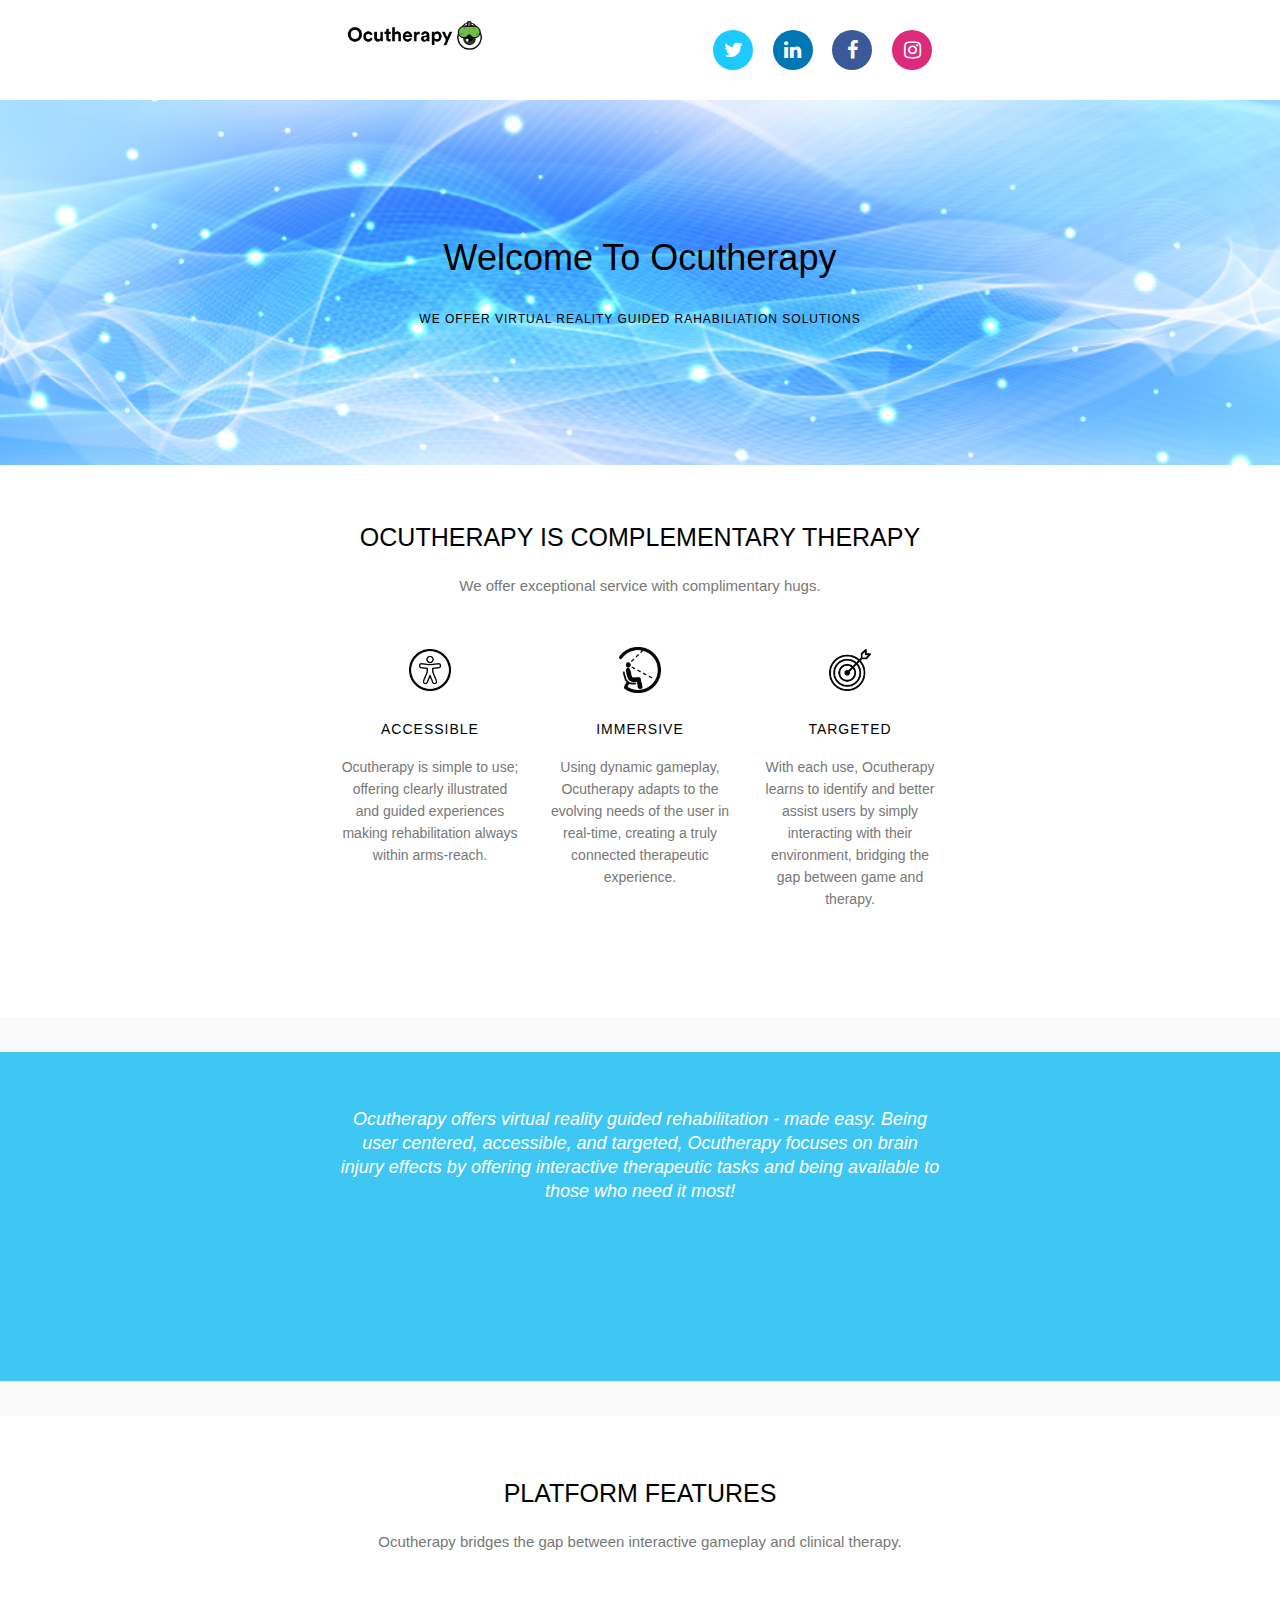
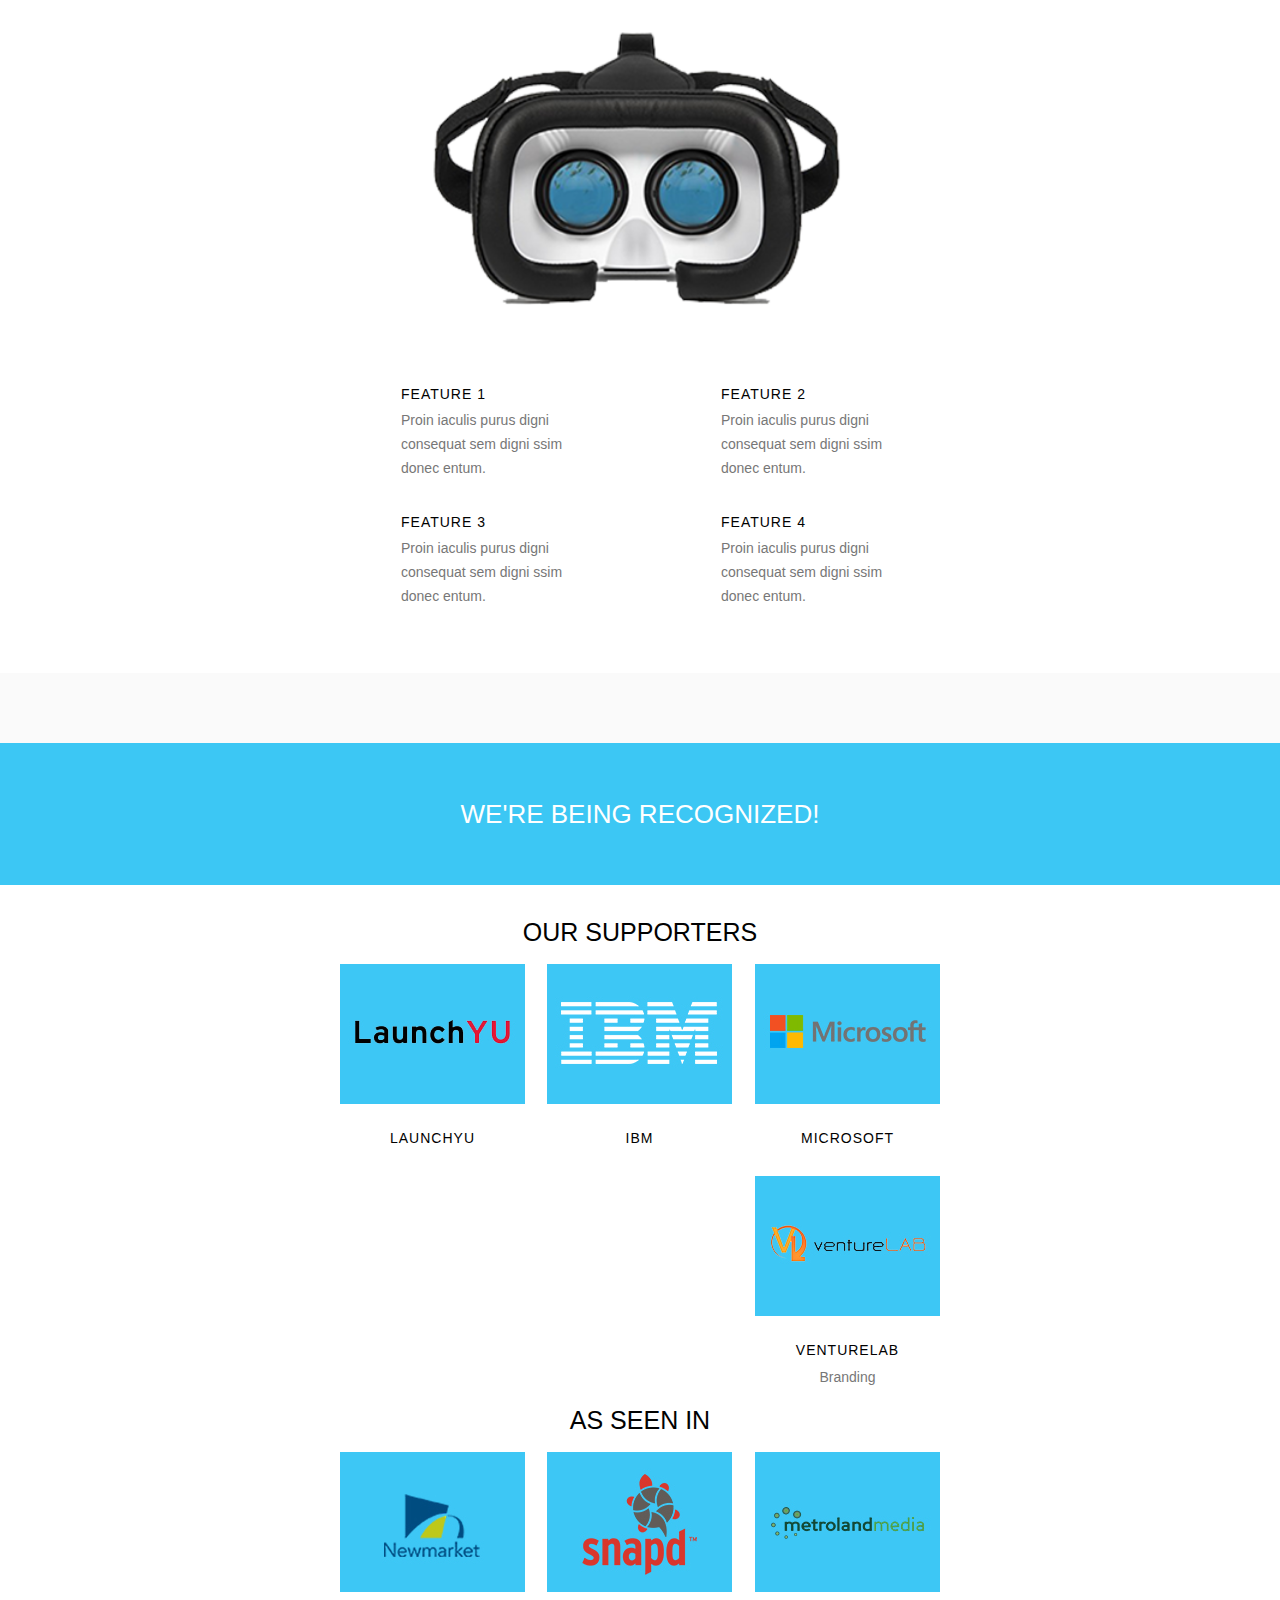
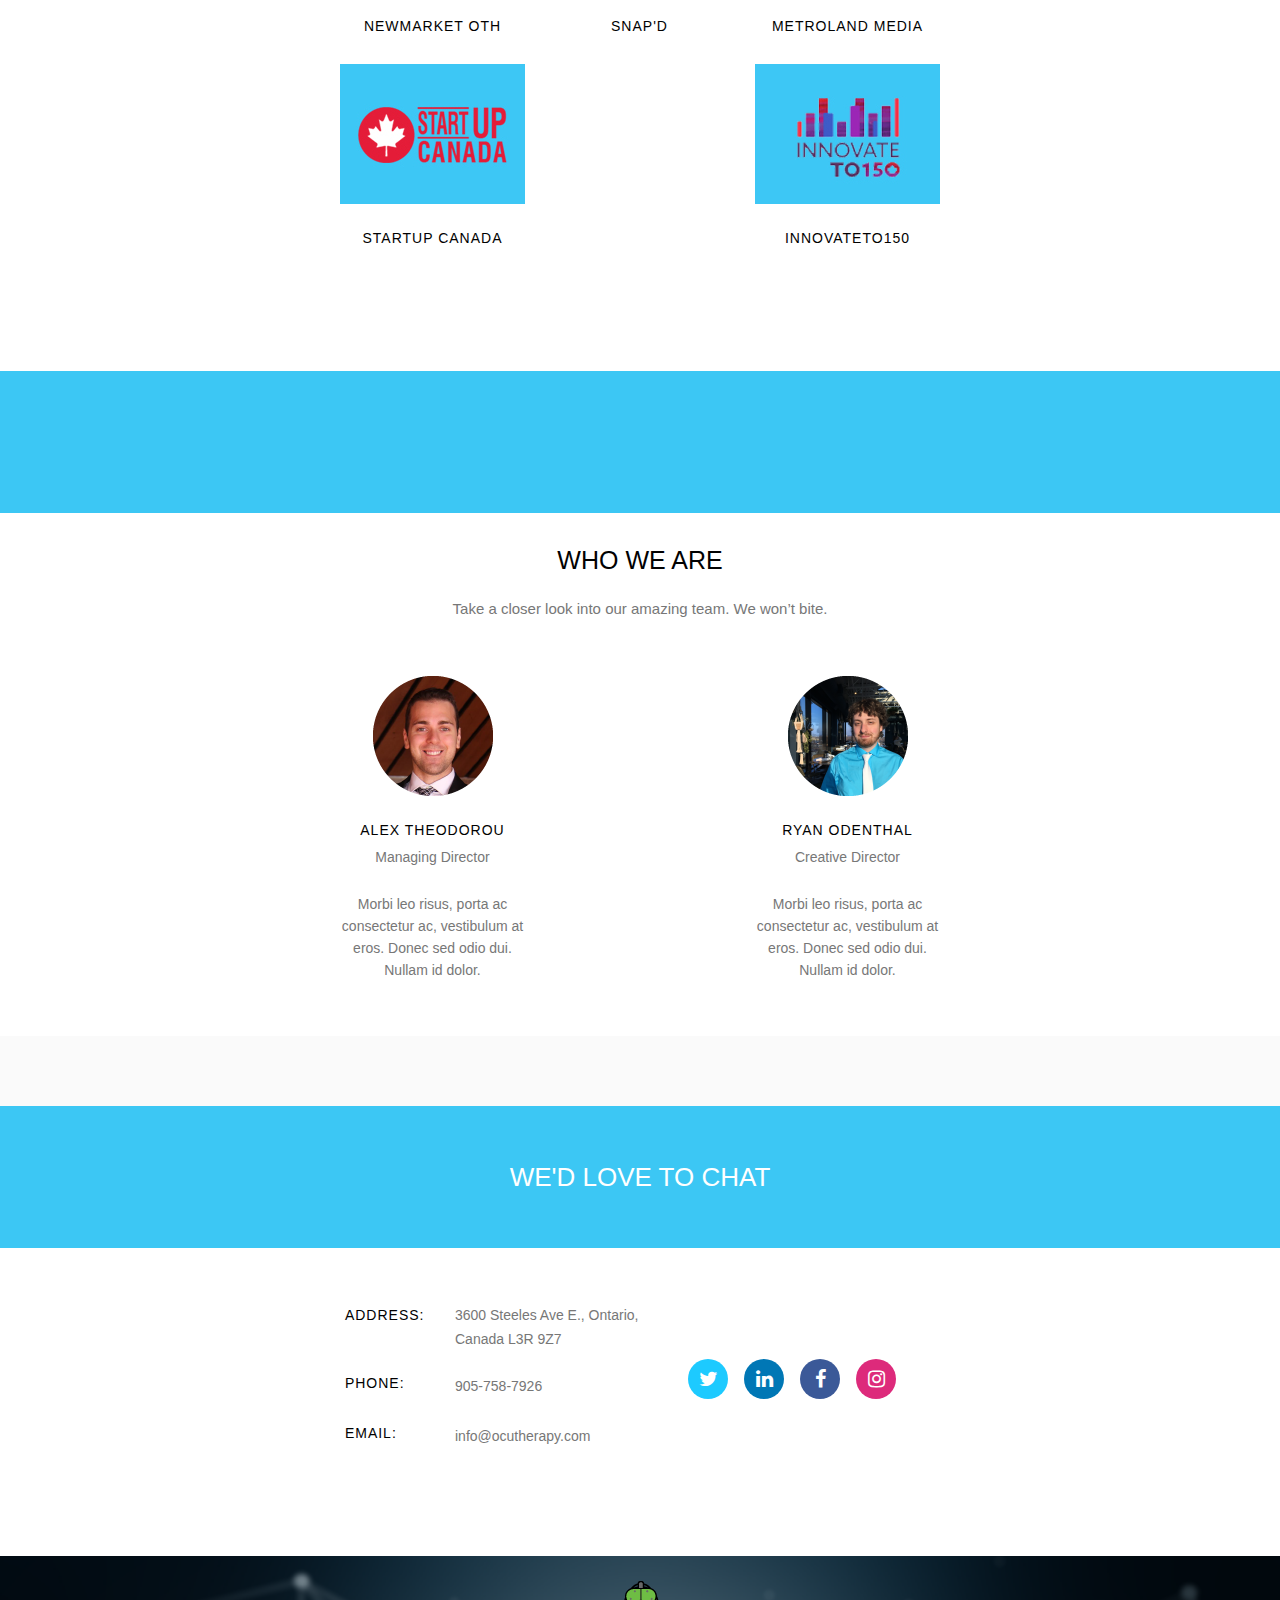
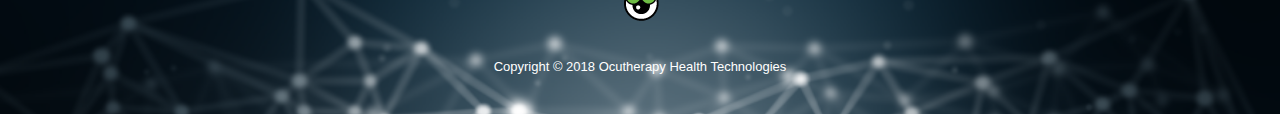
==== commit 5091938b: "updated image links" ====
--- a/index.html
+++ b/index.html
@@ -213,7 +213,7 @@
 									<table width="150" border="0" cellpadding="0" cellspacing="0" align="left" style="border-collapse:collapse; mso-table-lspace:0pt; mso-table-rspace:0pt;" class="fullCenter">
 										<tr>
 											<td height="55" valign="middle" align="center" width="100%" class="fullCenter"><a href="#" > 
-												<img src="../ocutherapy/images/header-logo2.jpg" width="160" alt="" border="0"  class="hover"></a>
+												<img src="images/header-logo2.jpg" width="160" alt="" border="0"  class="hover"></a>
 											</td>
 										</tr>
 									</table>
@@ -262,7 +262,7 @@
 <!-- Header -->
 <table width="100%" border="0" cellpadding="0" cellspacing="0" align="center" class="full" bgcolor="#010101" style="background-color: rgb(1, 1, 1);">
 	<tr>
-		<td style="background-image: url('../ocutherapy/images/header.png'); -webkit-background-size: cover; background-size: cover; background-color: rgb(1, 1, 1); background-position: center center; background-repeat: no-repeat;" id="BGheaderChange">
+		<td style="background-image: url('images/header.png'); -webkit-background-size: cover; background-size: cover; background-color: rgb(1, 1, 1); background-position: center center; background-repeat: no-repeat;" id="BGheaderChange">
 		 
 		
 			<!-- Wrapper -->
@@ -296,7 +296,7 @@
 															<table style="mso-table-lspace:0pt; mso-table-rspace:0pt; float: center;" align="center" border="0" cellpadding="0" cellspacing="0">
 																<tr>
 																	<td width="200" align="center"  class="image200">
-																		<a href="#" style="text-decoration: none;"><img src="../ocutherapy/images/OcuSymbol.png" style="width: 200px; height: auto;" alt="" class="hover" border="0" height="auto" width="200" ></a>
+																		<a href="#" style="text-decoration: none;"><img src="images/OcuSymbol.png" style="width: 200px; height: auto;" alt="" class="hover" border="0" height="auto" width="200" ></a>
 																	</td>
 																</tr>
 															</table>
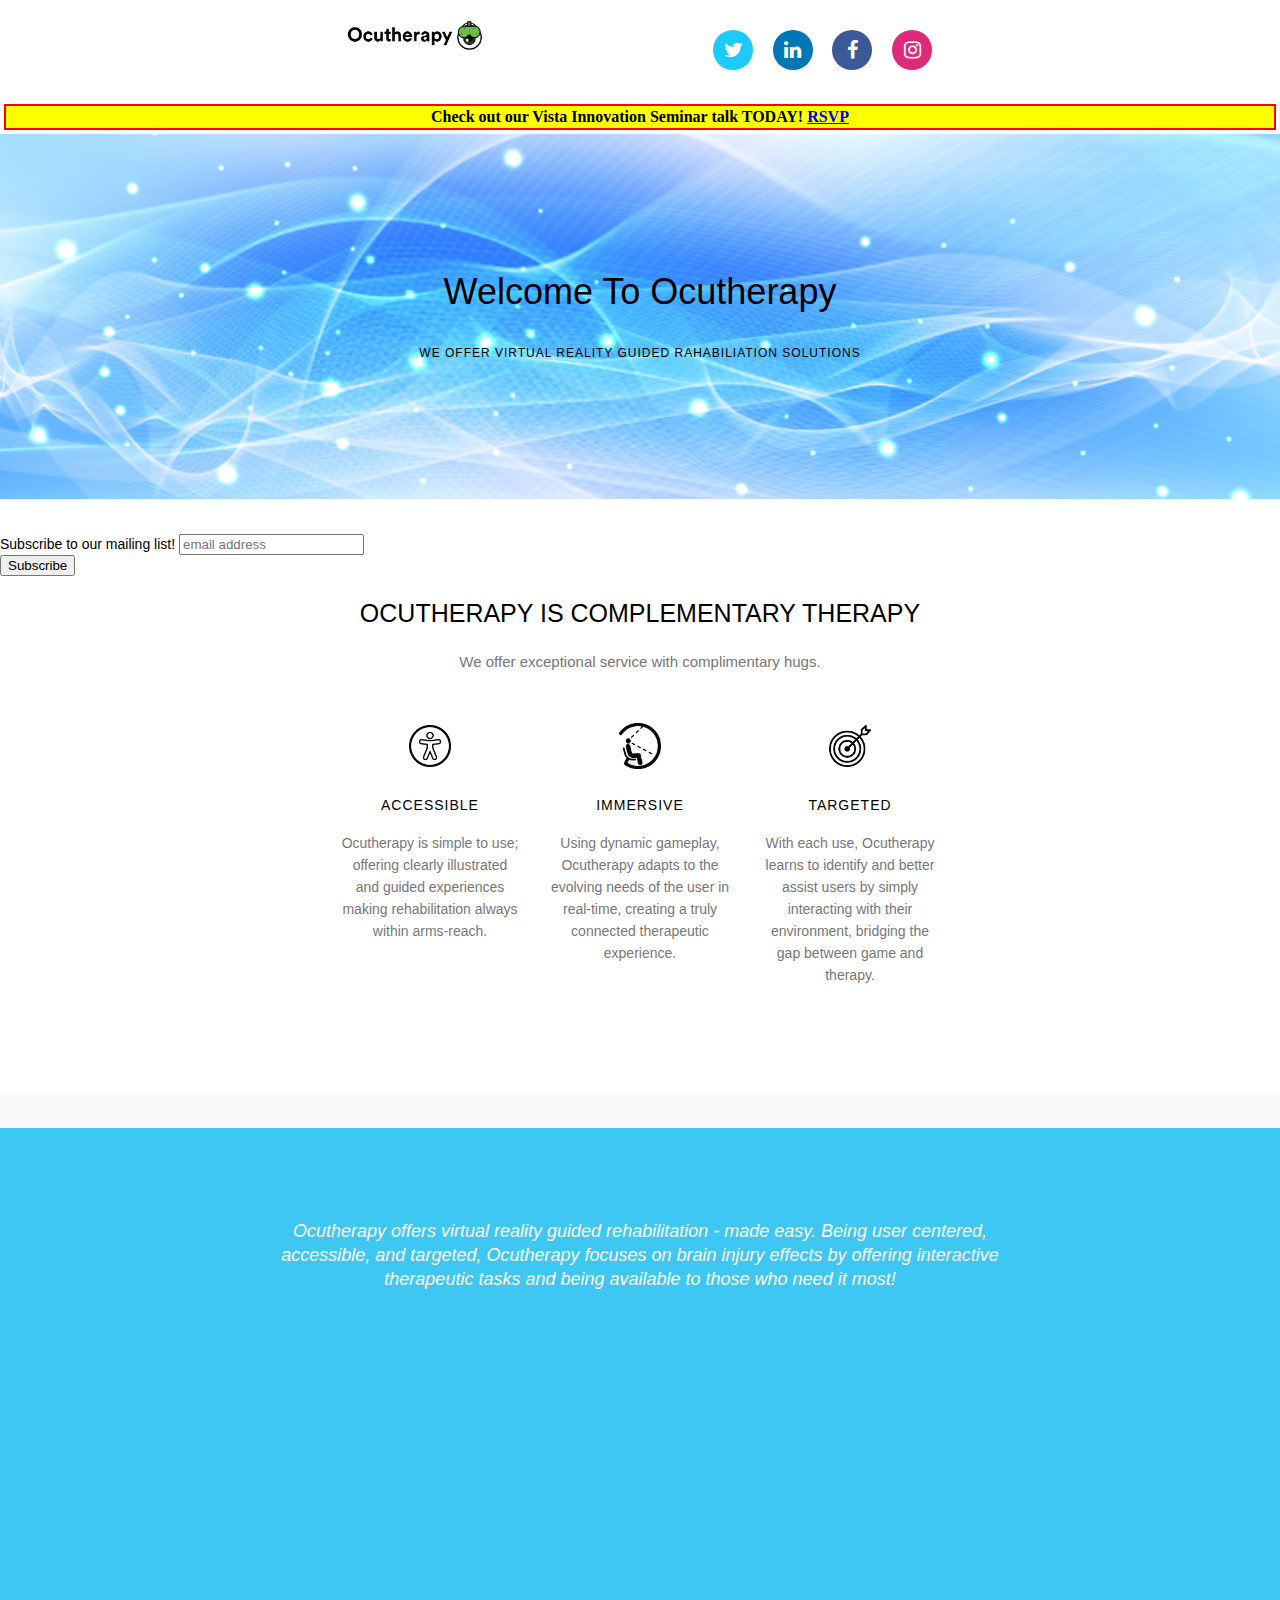
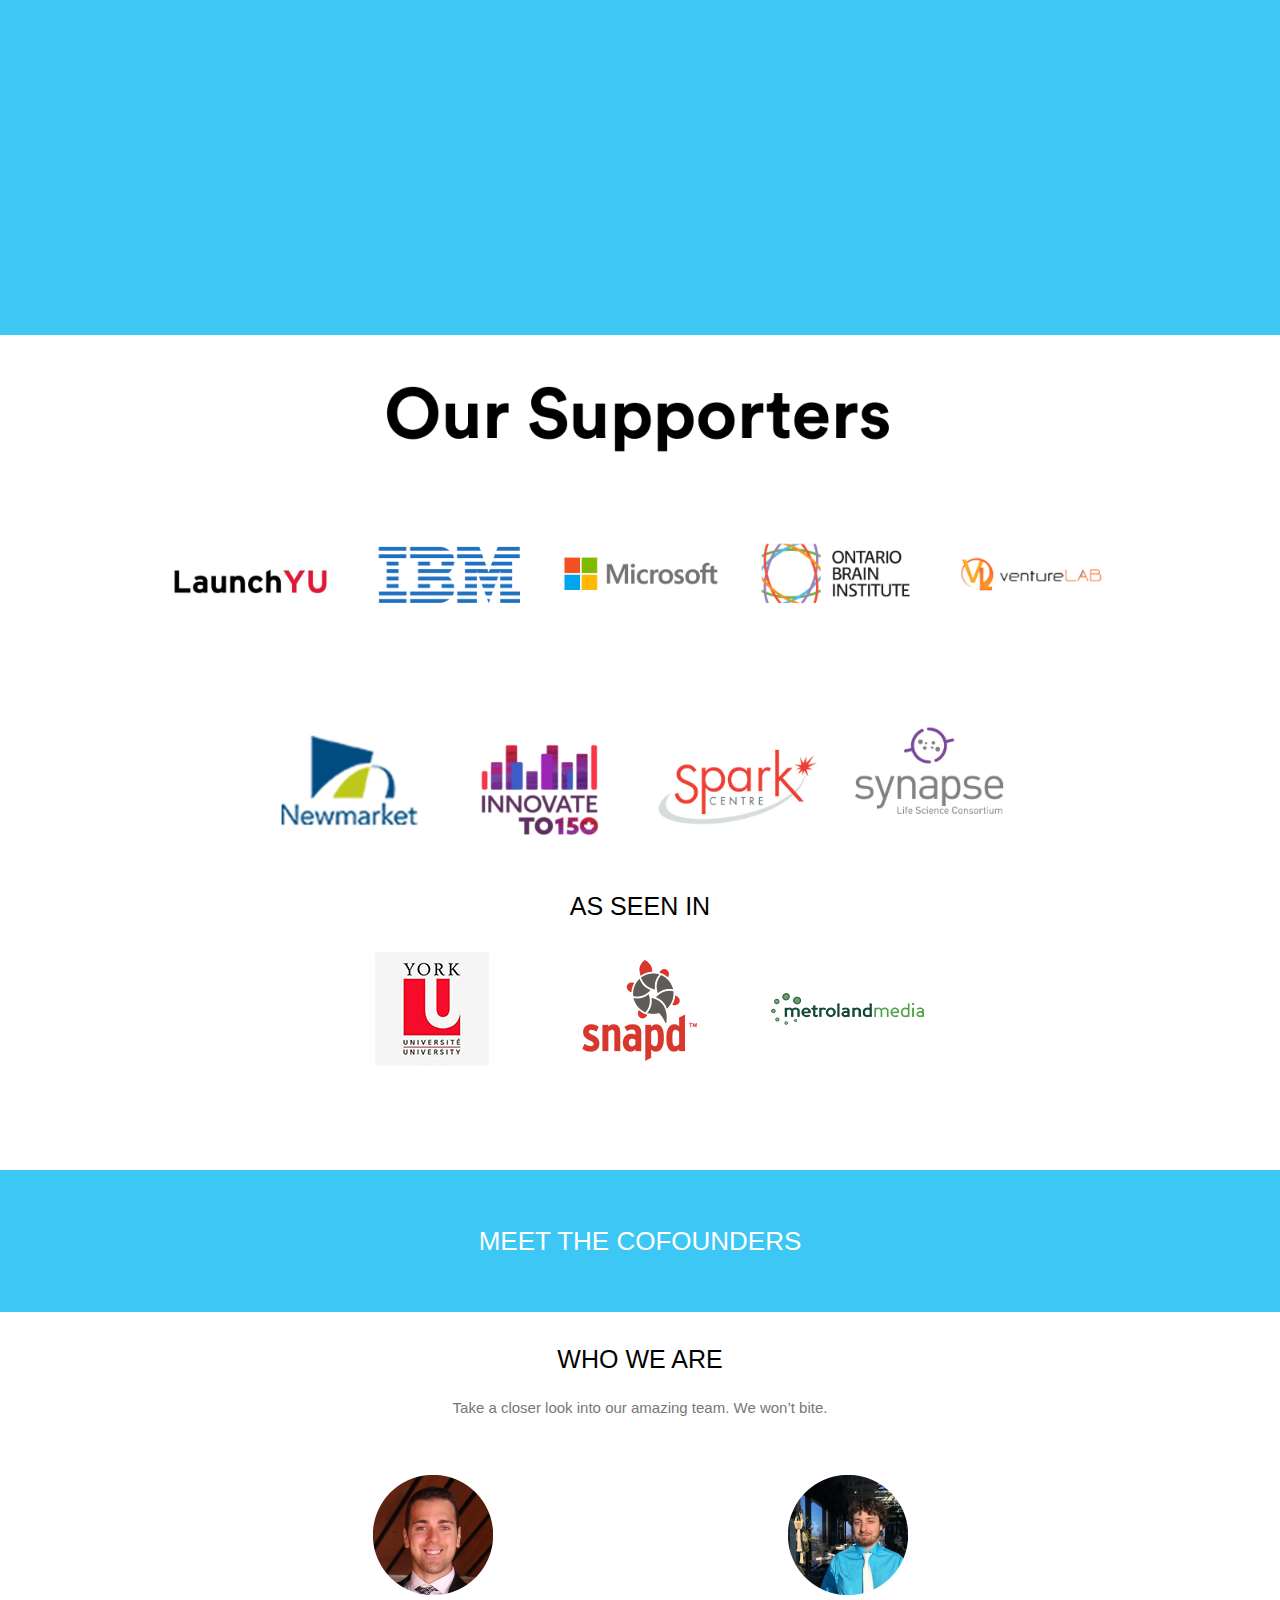
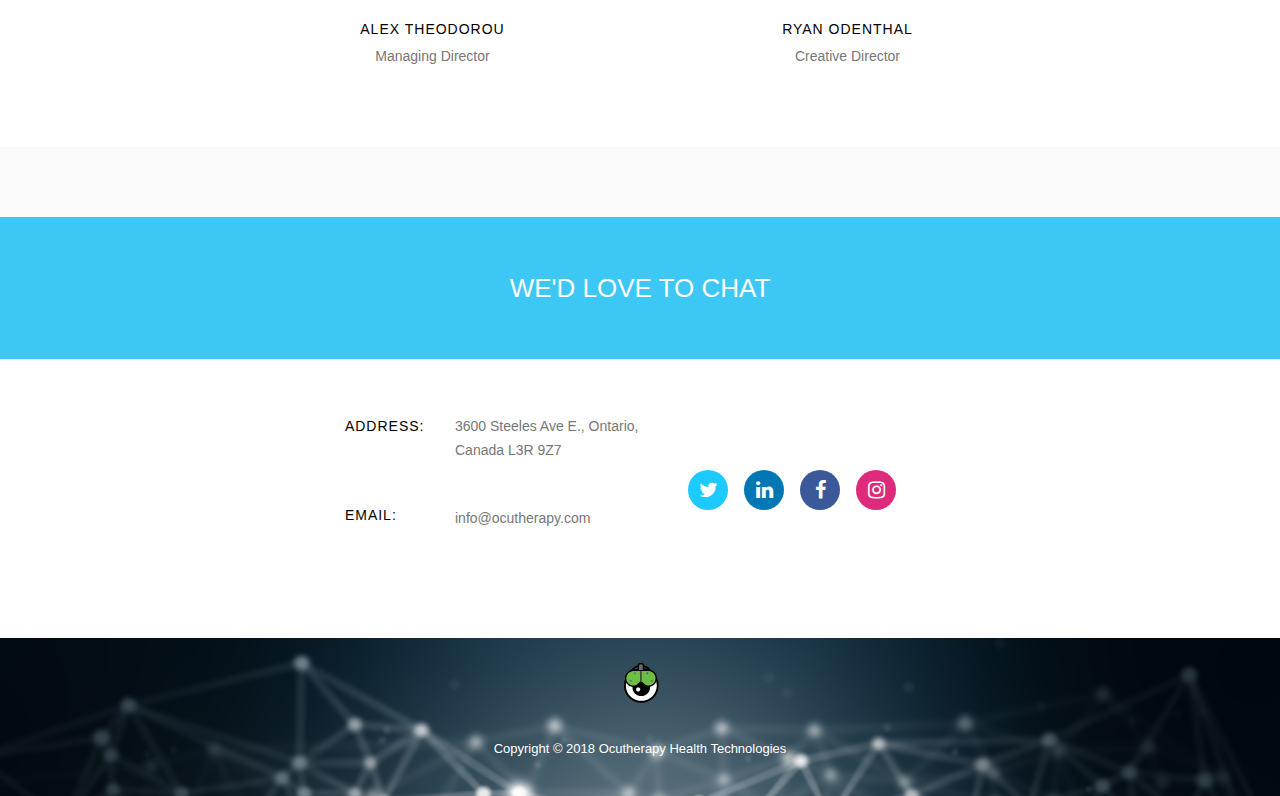
==== commit 84d65637: "Version 2" ====
--- a/index.html
+++ b/index.html
@@ -140,8 +140,26 @@
     color: white;
 }
 
+.btn {
+    border: none;
+    background-color: #1dcaff;
+    padding: 13px 20px;
+	font:Cambria, "Hoefler Text", "Liberation Serif", Times, "Times New Roman", serif
+    font-size: 20px;
+    cursor: pointer;
+    display: inline-block;
+}
+
+/* On mouse-over */
+.btn:hover {background: #eee;}
+
+.default {color: black;}
+
 
 </style>
+
+
+
 
 
 <!-- @media only screen and (max-width: 640px) 
@@ -186,6 +204,20 @@
 } </style> 
 
 </head>
+
+<!-- Hotjar Tracking Code for ocutherapy.com -->
+<script>
+    (function(h,o,t,j,a,r){
+        h.hj=h.hj||function(){(h.hj.q=h.hj.q||[]).push(arguments)};
+        h._hjSettings={hjid:720135,hjsv:6};
+        a=o.getElementsByTagName('head')[0];
+        r=o.createElement('script');r.async=1;
+        r.src=t+h._hjSettings.hjid+j+h._hjSettings.hjsv;
+        a.appendChild(r);
+    })(window,document,'https://static.hotjar.com/c/hotjar-','.js?sv=');
+</script>
+
+<!-- End Hotjar Script -->
 <body leftmargin="0" topmargin="0" marginwidth="0" marginheight="0" style="background-color: #ffffff;">
 
 <div class="ui-sortable" id="sort_them"> 
@@ -226,10 +258,12 @@
                                 
                                                  
                                 <!--<a href="https://twitter.com/ocutherapy" class="fa fa-wordpress" target="_blank"></a>-->
+                                <!--<img src="images/ocublog.png" width="20" height="13" alt=""/>-->
                                 <a href="https://twitter.com/ocutherapy" class="fa fa-twitter" target="_blank"></a>
 								<a href="https://www.linkedin.com/company/11394359/" class="fa fa-linkedin" target="_blank"></a>
 								<a href="https://www.facebook.com/ocutherapy/" class="fa fa-facebook" target="_blank"></a>
 								<a href="https://www.instagram.com/ocutherapy/" class="fa fa-instagram" target="_blank"></a>
+                                
 												 
 											</td>
                                                                                                                                    
@@ -258,7 +292,9 @@
 		</td>
 	</tr>
 </table>
-
+		<div style="background-color: yellow; border: 2px solid red; margin: 4px; padding: 2px; font-weight: bold; text-align: center;">
+Check out our Vista Innovation Seminar talk TODAY! <a href="https://www.eventbrite.ca/e/vrar-3-entrepreneurs-3-industries-3-experiences-tickets-46078439854?aff=erelpanelorg" target="_blank"> RSVP</a>
+</div>
 <!-- Header -->
 <table width="100%" border="0" cellpadding="0" cellspacing="0" align="center" class="full" bgcolor="#010101" style="background-color: rgb(1, 1, 1);">
 	<tr>
@@ -417,6 +453,27 @@
 	</tr>
 </table><!-- Wrapper 3 -->
 
+<!-- Begin MailChimp Signup Form -->
+<link href="//cdn-images.mailchimp.com/embedcode/horizontal-slim-10_7.css" rel="stylesheet" type="text/css">
+<style type="text/css">
+	#mc_embed_signup{background:#fff; clear:left; font:14px Helvetica,Arial,sans-serif; width:100%;}
+	/* Add your own MailChimp form style overrides in your site stylesheet or in this style block.
+	   We recommend moving this block and the preceding CSS link to the HEAD of your HTML file. */
+</style>
+<div id="mc_embed_signup">
+<form action="https://ocutherapy.us17.list-manage.com/subscribe/post?u=458021af2415e3ce71e4703f5&amp;id=44f9eccb75" method="post" id="mc-embedded-subscribe-form" name="mc-embedded-subscribe-form" class="validate" target="_blank" novalidate>
+    <div id="mc_embed_signup_scroll">
+	<label for="mce-EMAIL">Subscribe to our mailing list!</label>
+	<input type="email" value="" name="EMAIL" class="email" id="mce-EMAIL" placeholder="email address" required>
+    <!-- real people should not fill this in and expect good things - do not remove this or risk form bot signups-->
+    <div style="position: absolute; left: -5000px;" aria-hidden="true"><input type="text" name="b_458021af2415e3ce71e4703f5_44f9eccb75" tabindex="-1" value=""></div>
+    <div class="clear"><input type="submit" value="Subscribe" name="subscribe" id="mc-embedded-subscribe" class="button"></div>
+    </div>
+</form>
+</div>
+
+<!--End mc_embed_signup-->
+
 <!-- Wrapper 2 -->
 <table width="100%" border="0" cellpadding="0" cellspacing="0" align="center" class="full" style="background-color: rgb(255, 255, 255);">
 	<tr>
@@ -743,13 +800,17 @@
 												
 											</td>
 										</tr>
+                                        <br>
+<br>
+
+                                        
 										<tr>
 											<td height="35" width="100%">
 											</td>
 										</tr>
 										<tr>
 											<td width="600" align="center" style="text-align: center" class="avatar89">
-												<a href="#" style="text-decoration: none;" ><img src="../knightbuilder/Knight Templates/HTML _ None/images/avatar_89px_1.png" width="89" alt="" border="0" class="hover" ></a>
+												<center><iframe width="720" height="480" src="https://www.youtube.com/embed/W7gJuXPYPjo" frameborder="0" allow="autoplay; encrypted-media" allowfullscreen></iframe></center>
 											</td>
 										</tr>
 										<tr>
@@ -823,6 +884,69 @@
  
 <!-- Wrapper 3 -->
 <table width="100%" border="0" cellpadding="0" cellspacing="0" align="center" class="full"  bgcolor="#fafafa"style="background-color: rgb(250, 250, 250);">
+	
+</table><!-- Wrapper 3 -->
+
+<!-- Seperator 1 -->
+<table width="100%" border="0" cellpadding="0" cellspacing="0" align="center" class="full" bgcolor="#282828" style="background-color: rgb(40, 40, 40);">
+	<tr>
+		<td style="background-image: url('../knightbuilder/Knight Templates/HTML _ None/images/seperator1.jpg'); background-position: center top; background-repeat:no-preat!important; -webkit-background-size: cover; -moz-background-size: cover; -o-background-size: cover; background-size: cover; background-position: center center; background-repeat: no-repeat;" id="sep1">
+		 
+		
+			
+		
+		</div>
+		</td>
+	</tr>
+</table>
+<!-- Seperator 1 End -->
+
+<!-- Wrapper 3 -->
+<table width="100%" border="0" cellpadding="0" cellspacing="0" align="center" class="full" style="background-color: rgb(255, 255, 255);"> 
+	
+</table><!-- Wrapper 3 -->
+
+<!-- Wrapper 2 -->
+<table width="100%" border="0" cellpadding="0" cellspacing="0" align="center" class="full" style="background-color: rgb(255, 255, 255);">
+	
+</table><!-- Wrapper 2 -->
+
+<!-- Wrapper 5 (3 Col From Left to Right) -->
+<table width="100%" border="0" cellpadding="0" cellspacing="0" align="center" class="full" style="background-color: rgb(255, 255, 255);">
+	
+</table><!-- Wrapper 5 -->
+
+<!-- Wrapper 5 (3 Col) -->
+<table width="100%" border="0" cellpadding="0" cellspacing="0" align="center" class="full" style="background-color: rgb(255, 255, 255);">
+	
+</table><!-- Wrapper 5 -->
+
+<!-- Wrapper 3 -->
+<table width="100%" border="0" cellpadding="0" cellspacing="0" align="center" class="full"  bgcolor="#fafafa"style="background-color: rgb(250, 250, 250);">
+	
+</table><!-- Wrapper 3 -->
+
+<!-- Wrapper 2 -->
+<!-- Wrapper 2 -->
+
+<!-- Wrapper 2 -->
+<table width="100%" border="0" cellpadding="0" cellspacing="0" align="center" class="full"  bgcolor="#fafafa"style="background-color: rgb(250, 250, 250);">
+	
+</table><!-- Wrapper 2 -->
+
+<!-- Wrapper 3 -->
+<table width="100%" border="0" cellpadding="0" cellspacing="0" align="center" class="full"  bgcolor="#fafafa"style="background-color: rgb(250, 250, 250);">
+	
+</table><!-- Wrapper 3 -->
+
+<!-- Seperator 2 -->
+<table width="100%" border="0" cellpadding="0" cellspacing="0" align="center" class="full" bgcolor="#282828"style="background-color: rgb(40, 40, 40);">
+	
+</table>
+<!-- Seperator 2 End -->
+
+<!-- Wrapper 3 -->
+<table width="100%" border="0" cellpadding="0" cellspacing="0" align="center" class="full" style="background-color: rgb(255, 255, 255);">
 	<tr>
 		<td width="100%" valign="top">
 		
@@ -839,6 +963,9 @@
 							</tr>
 						</table><!-- End Space -->
 					
+                    
+         
+                    
 					</td>
 				</tr>
 			</table><!-- End Wrapper -->
@@ -848,22 +975,20 @@
 	</tr>
 </table><!-- Wrapper 3 -->
 
-<!-- Seperator 1 -->
-<table width="100%" border="0" cellpadding="0" cellspacing="0" align="center" class="full" bgcolor="#282828" style="background-color: rgb(40, 40, 40);">
-	<tr>
-		<td style="background-image: url('../knightbuilder/Knight Templates/HTML _ None/images/seperator1.jpg'); background-position: center top; background-repeat:no-preat!important; -webkit-background-size: cover; -moz-background-size: cover; -o-background-size: cover; background-size: cover; background-position: center center; background-repeat: no-repeat;" id="sep1">
-		 
-		
-			
-		
-		</div>
-		</td>
-	</tr>
-</table>
-<!-- Seperator 1 End -->
-
-<!-- Wrapper 3 -->
-<table width="100%" border="0" cellpadding="0" cellspacing="0" align="center" class="full" style="background-color: rgb(255, 255, 255);"> 
+<center><img src="images/recognition.png" width="1000" height="auto" alt=""/></center>
+
+<!-- Wrapper 2 -->
+<table width="100%" border="0" cellpadding="0" cellspacing="0" align="center" class="full" style="background-color: rgb(255, 255, 255);">
+	
+</table><!-- Wrapper 2 -->
+
+<!-- Wrapper 2 -->
+
+
+
+
+<!-- Wrapper 2 -->
+<table width="100%" border="0" cellpadding="0" cellspacing="0" align="center" class="full" style="background-color: rgb(255, 255, 255);">
 	<tr>
 		<td width="100%" valign="top">
 		
@@ -872,494 +997,30 @@
 			<table width="100%" border="0" cellpadding="0" cellspacing="0" align="center" class="mobile">
 				<tr>
 					<td>
-						
+					
+                    	<tr>
+											<td valign="middle" width="100%" style="text-align: center; font-family: Helvetica, Arial, sans-serif; font-size: 25px; color: rgb(1, 1, 1); line-height: 24px; font-weight: bold; text-transform: uppercase;"class="fullCenter" >
+												<!--[if !mso]><!--><span style="font-family: 'proxima_novaextrabold', Helvetica; font-weight: normal;"><!--<![endif]-->as seen in<!--[if !mso]><!--></span><!--<![endif]-->
+											</td>
+										</tr>
+                    
 						<!-- Space -->
 						<table width="100%" border="0" cellpadding="0" cellspacing="0" align="center" class="full">
 							<tr>
-								<td width="100%" height="35"></td>
+								<td width="100%" height="20"></td>
 							</tr>
 						</table><!-- End Space -->
-					
-					</td>
-				</tr>
-			</table><!-- End Wrapper -->
-		
-		</div>
-		</td>
-	</tr>
-</table><!-- Wrapper 3 -->
-
-<!-- Wrapper 2 -->
-<table width="100%" border="0" cellpadding="0" cellspacing="0" align="center" class="full" style="background-color: rgb(255, 255, 255);">
-	<tr>
-		<td width="100%" valign="top">
-		
-			
-			<!-- Wrapper -->
-			<table width="100%" border="0" cellpadding="0" cellspacing="0" align="center" class="mobile">
-				<tr>
-					<td>
-					
-						<!-- Space -->
-						<table width="100%" border="0" cellpadding="0" cellspacing="0" align="center" class="full">
-							<tr>
-								<td width="100%" height="30"></td>
-							</tr>
-						</table><!-- End Space -->
-									
+						
 						<!-- Wrapper -->
 						<table width="600" border="0" cellpadding="0" cellspacing="0" align="center" class="full">
 							<tr>
 								<td width="100%">
 									
-									<!-- Centered Title -->
-									<table width="600" border="0" cellpadding="0" cellspacing="0" align="center" style="border-collapse:collapse; mso-table-lspace:0pt; mso-table-rspace:0pt;" class="fullCenter">
-										<tr>
-											<td valign="middle" width="100%" style="text-align: center; font-family: Helvetica, Arial, sans-serif; font-size: 25px; color: rgb(1, 1, 1); line-height: 24px; font-weight: bold; text-transform: uppercase;"class="fullCenter" >
-												<!--[if !mso]><!--><span style="font-family: 'proxima_novaextrabold', Helvetica; font-weight: normal;"><!--<![endif]-->Platform features<!--[if !mso]><!--></span><!--<![endif]-->
-											</td>
-										</tr>
-										<tr>
-											<td width="100%" height="25"></td>
-										</tr>
-										<tr>
-											<td valign="middle" width="100%" style="text-align: center; font-family: Helvetica, Arial, sans-serif; font-size: 15px; color: rgb(119, 119, 119); line-height: 24px;" class="fullCenter">
-												<!--[if !mso]><!--><span style="font-family: 'proxima_novasemibold', Helvetica; font-weight: normal;"><!--<![endif]-->Ocutherapy bridges the gap between interactive gameplay and clinical therapy.<!--[if !mso]><!--></span><!--<![endif]-->
-											</td>
-										</tr>
-										<tr>
-											<td width="100%" height="22"></td>
-										</tr>
-									</table>
-									
-								</td>
-							</tr>
-						</table><!-- End Wrapper 2 -->
-						
-					</td>
-				</tr>
-			</table><!-- End Wrapper -->
-		
-		</div>
-		</td>
-	</tr>
-</table><!-- Wrapper 2 -->
-
-<!-- Wrapper 5 (3 Col From Left to Right) -->
-<table width="100%" border="0" cellpadding="0" cellspacing="0" align="center" class="full" style="background-color: rgb(255, 255, 255);">
-	<tr>
-		<td width="100%" valign="top">
-		
-			
-			<!-- Wrapper -->
-			<table width="100%" border="0" cellpadding="0" cellspacing="0" align="center" class="mobile">
-				<tr>
-					<td>
-						
-						<!-- Wrapper -->
-						<table width="600" border="0" cellpadding="0" cellspacing="0" align="center" class="full">
-							<tr>
-								<td width="100%">
-									
-									<!-- Image 500 - 1 -->
-									<table width="600" border="0" cellpadding="0" cellspacing="0" align="center" style="border-collapse:collapse; mso-table-lspace:0pt; mso-table-rspace:0pt;" class="full">
-										<tr>
-											<td width="100%" height="30"></td>
-										</tr>
-										<tr>
-											<td width="500" style="text-align: center;" class="image600">
-												<a href="#" style="text-decoration: none;" ><img src="images/features.png" width="500" height="auto" alt="" border="0"  class="hover"></a>
-											</td>
-										</tr>
-										<tr>
-											<td width="100%" height="30"></td>
-										</tr>
-									</table>
-									
-								</td>
-							</tr>
-						</table><!-- End Wrapper 2 -->
-						
-					</td>
-				</tr>
-			</table><!-- End Wrapper -->
-		
-		</div>
-		</td>
-	</tr>
-</table><!-- Wrapper 5 -->
-
-<!-- Wrapper 5 (3 Col) -->
-<table width="100%" border="0" cellpadding="0" cellspacing="0" align="center" class="full" style="background-color: rgb(255, 255, 255);">
-	<tr>
-		<td width="100%" valign="top">
-		
-			
-			<!-- Wrapper -->
-			<table width="100%" border="0" cellpadding="0" cellspacing="0" align="center" class="mobile">
-				<tr>
-					<td>
-						
-						<!-- Wrapper -->
-						<table width="600" border="0" cellpadding="0" cellspacing="0" align="center" class="full">
-							<tr>
-								<td width="100%">
-									
-									<!-- Space -->
-									<table width="100%" border="0" cellpadding="0" cellspacing="0" align="center" style="border-collapse:collapse; mso-table-lspace:0pt; mso-table-rspace:0pt;" class="full">
-										<tr>
-											<td width="100%" height="30"></td>
-										</tr>
-									</table><!-- End Space -->
-									
-									<!-- Text Left -->
-									<table width="280" border="0" cellpadding="0" cellspacing="0" align="left" style="border-collapse:collapse; mso-table-lspace:0pt; mso-table-rspace:0pt;" class="full">
-										<!-- Icon 31px - 5 -->
-										<tr>
-											<td valign="top" height="30" width="100%" class="icons31">
-												<table width="31" border="0" cellpadding="0" cellspacing="0" align="left" style="border-collapse:collapse; mso-table-lspace:0pt; mso-table-rspace:0pt;" class="full">
-													<tr>
-														<td width="100%" height="30" class="fullCenter">
-															<img src="../knightbuilder/Knight Templates/HTML _ None/images/icon_31px_5.png" width="31" height="auto" alt="" border="0"  class="hover" style="vertical-align: top; padding-top: 3px;">
-														</td>
-													</tr>
-												</table>
-												
-												<table width="30" border="0" cellpadding="0" cellspacing="0" align="left" style="border-collapse:collapse; mso-table-lspace:0pt; mso-table-rspace:0pt;" class="full">
-													<tr>
-														<td width="100%" height="20">
-														</td>
-													</tr>
-												</table>
-												
-												<table width="200" border="0" cellpadding="0" cellspacing="0" align="left" style="border-collapse:collapse; mso-table-lspace:0pt; mso-table-rspace:0pt;" class="full">
-													<tr>
-														<td width="100%" height="30" style="text-align: left; font-family: Helvetica, Arial, sans-serif; font-size: 14px; color: rgb(1, 1, 1); line-height: 24px; font-weight: bold; letter-spacing: 1px;" class="fullCenter">
-															<!--[if !mso]><!--><span style="font-family: 'proxima_nova_rgbold', Helvetica; font-weight: normal;"><!--<![endif]--><span style="text-transform: uppercase; padding-bottom: 2px; display: inline-block; color: rgb(1, 1, 1);">Feature 1</span><!--[if !mso]><!--></span><!--<![endif]-->
-																<br>
-																<!--[if !mso]><!--><span style="font-family: 'proxima_nova_rgregular', Helvetica; font-weight: normal;"><!--<![endif]--><span style="color: rgb(119, 119, 119); font-size: 14px; letter-spacing: 0px;">Proin iaculis purus digni consequat sem digni ssim donec entum. </span>
-																<!--[if !mso]><!--></span><!--<![endif]-->
-															
-														</td>
-													</tr>
-												</table>
-												
-											</td>
-										</tr>
-										<tr>
-											<td width="100%" height="30"></td>
-										</tr>
-										<!-- Icon 31px - 6 -->
-										<tr>
-											<td valign="top" height="30" width="100%" class="icons31">
-												<table width="31" border="0" cellpadding="0" cellspacing="0" align="left" style="border-collapse:collapse; mso-table-lspace:0pt; mso-table-rspace:0pt;" class="full">
-													<tr>
-														<td width="100%" height="30" class="fullCenter">
-															<img src="../knightbuilder/Knight Templates/HTML _ None/images/icon_31px_6.png" width="31" height="auto" alt="" border="0"  class="hover" style="vertical-align: top; padding-top: 3px;">
-														</td>
-													</tr>
-												</table>
-												
-												<table width="30" border="0" cellpadding="0" cellspacing="0" align="left" style="border-collapse:collapse; mso-table-lspace:0pt; mso-table-rspace:0pt;" class="full">
-													<tr>
-														<td width="100%" height="20">
-														</td>
-													</tr>
-												</table>
-												
-												<table width="200" border="0" cellpadding="0" cellspacing="0" align="left" style="border-collapse:collapse; mso-table-lspace:0pt; mso-table-rspace:0pt;" class="full">
-													<tr>
-														<td width="100%" height="30" style="text-align: left; font-family: Helvetica, Arial, sans-serif; font-size: 14px; color: rgb(1, 1, 1); line-height: 24px; font-weight: bold; letter-spacing: 1px;" class="fullCenter">
-															<!--[if !mso]><!--><span style="font-family: 'proxima_nova_rgbold', Helvetica; font-weight: normal;"><!--<![endif]--><span style="text-transform: uppercase; padding-bottom: 2px; display: inline-block; color: rgb(1, 1, 1);">feature 3</span><!--[if !mso]><!--></span><!--<![endif]-->
-																<br>
-																<!--[if !mso]><!--><span style="font-family: 'proxima_nova_rgregular', Helvetica; font-weight: normal;"><!--<![endif]--><span style="color: rgb(119, 119, 119); font-size: 14px; letter-spacing: 0px;">Proin iaculis purus digni consequat sem digni ssim donec entum. </span>
-																<!--[if !mso]><!--></span><!--<![endif]-->
-															
-														</td>
-													</tr>
-												</table>
-												
-											</td>
-										</tr>
-										<tr>
-											<td width="100%" height="30"></td>
-										</tr>
-									</table>
-									
-									<!-- Text Right -->
-									<table width="280" border="0" cellpadding="0" cellspacing="0" align="right" style="border-collapse:collapse; mso-table-lspace:0pt; mso-table-rspace:0pt;" class="full">
-										<!-- Icon 31px - 7 -->
-										<tr>
-											<td valign="top" height="30" width="100%" class="icons31">
-												<table width="31" border="0" cellpadding="0" cellspacing="0" align="left" style="border-collapse:collapse; mso-table-lspace:0pt; mso-table-rspace:0pt;" class="full">
-													<tr>
-														<td width="100%" height="30" class="fullCenter">
-															<img src="../knightbuilder/Knight Templates/HTML _ None/images/icon_31px_7.png" width="31" height="auto" alt="" border="0"  class="hover" style="vertical-align: top; padding-top: 3px;">
-														</td>
-													</tr>
-												</table>
-												
-												<table width="30" border="0" cellpadding="0" cellspacing="0" align="left" style="border-collapse:collapse; mso-table-lspace:0pt; mso-table-rspace:0pt;" class="full">
-													<tr>
-														<td width="100%" height="20">
-														</td>
-													</tr>
-												</table>
-												
-												<table width="200" border="0" cellpadding="0" cellspacing="0" align="left" style="border-collapse:collapse; mso-table-lspace:0pt; mso-table-rspace:0pt;" class="full">
-													<tr>
-														<td width="100%" height="30" style="text-align: left; font-family: Helvetica, Arial, sans-serif; font-size: 14px; color: rgb(1, 1, 1); line-height: 24px; font-weight: bold; letter-spacing: 1px;" class="fullCenter">
-															<!--[if !mso]><!--><span style="font-family: 'proxima_nova_rgbold', Helvetica; font-weight: normal;"><!--<![endif]--><span style="text-transform: uppercase; padding-bottom: 2px; display: inline-block; color: rgb(1, 1, 1);">Feature 2</span><!--[if !mso]><!--></span><!--<![endif]-->
-																<br>
-																<!--[if !mso]><!--><span style="font-family: 'proxima_nova_rgregular', Helvetica; font-weight: normal;"><!--<![endif]--><span style="color: rgb(119, 119, 119); font-size: 14px; letter-spacing: 0px;">Proin iaculis purus digni consequat sem digni ssim donec entum. </span>
-																<!--[if !mso]><!--></span><!--<![endif]-->
-															
-														</td>
-													</tr>
-												</table>
-												
-											</td>
-										</tr>
-										<tr>
-											<td width="100%" height="30"></td>
-										</tr>
-										<!-- Icon 31px - 8 -->
-										<tr>
-											<td valign="top" height="30" width="100%" class="icons31">
-												<table width="31" border="0" cellpadding="0" cellspacing="0" align="left" style="border-collapse:collapse; mso-table-lspace:0pt; mso-table-rspace:0pt;" class="full">
-													<tr>
-														<td width="100%" height="30" class="fullCenter">
-															<img src="../knightbuilder/Knight Templates/HTML _ None/images/icon_31px_8.png" width="31" height="auto" alt="" border="0"  class="hover" style="vertical-align: top; padding-top: 3px;">
-														</td>
-													</tr>
-												</table>
-												
-												<table width="30" border="0" cellpadding="0" cellspacing="0" align="left" style="border-collapse:collapse; mso-table-lspace:0pt; mso-table-rspace:0pt;" class="full">
-													<tr>
-														<td width="100%" height="20">
-														</td>
-													</tr>
-												</table>
-												
-												<table width="200" border="0" cellpadding="0" cellspacing="0" align="left" style="border-collapse:collapse; mso-table-lspace:0pt; mso-table-rspace:0pt;" class="full">
-													<tr>
-														<td width="100%" height="30" style="text-align: left; font-family: Helvetica, Arial, sans-serif; font-size: 14px; color: rgb(1, 1, 1); line-height: 24px; font-weight: bold; letter-spacing: 1px;" class="fullCenter">
-															<!--[if !mso]><!--><span style="font-family: 'proxima_nova_rgbold', Helvetica; font-weight: normal;"><!--<![endif]--><span style="text-transform: uppercase; padding-bottom: 2px; display: inline-block; color: rgb(1, 1, 1);">feature 4</span><!--[if !mso]><!--></span><!--<![endif]-->
-																<br>
-																<!--[if !mso]><!--><span style="font-family: 'proxima_nova_rgregular', Helvetica; font-weight: normal;"><!--<![endif]--><span style="color: rgb(119, 119, 119); font-size: 14px; letter-spacing: 0px;">Proin iaculis purus digni consequat sem digni ssim donec entum. </span>
-																<!--[if !mso]><!--></span><!--<![endif]-->
-															
-														</td>
-													</tr>
-												</table>
-												
-											</td>
-										</tr>
-										<tr>
-											<td width="100%" height="30"></td>
-										</tr>
-									</table>
-									
-								</td>
-							</tr>
-						</table><!-- End Wrapper 2 -->
-						
-						<!-- Space -->
-						<table width="100%" border="0" cellpadding="0" cellspacing="0" align="left" style="border-collapse:collapse; mso-table-lspace:0pt; mso-table-rspace:0pt;" class="full">
-							<tr>
-								<td width="100%" height="35"></td>
-							</tr>
-						</table><!-- End Space -->
-						
-					</td>
-				</tr>
-			</table><!-- End Wrapper -->
-		
-		</div>
-		</td>
-	</tr>
-</table><!-- Wrapper 5 -->
-
-<!-- Wrapper 3 -->
-<table width="100%" border="0" cellpadding="0" cellspacing="0" align="center" class="full"  bgcolor="#fafafa"style="background-color: rgb(250, 250, 250);">
-	<tr>
-		<td width="100%" valign="top">
-		
-			
-			<!-- Wrapper -->
-			<table width="100%" border="0" cellpadding="0" cellspacing="0" align="center" class="mobile">
-				<tr>
-					<td>
-						
-						<!-- Space -->
-						<table width="100%" border="0" cellpadding="0" cellspacing="0" align="center" class="full">
-							<tr>
-								<td width="100%" height="35"></td>
-							</tr>
-						</table><!-- End Space -->
-					
-					</td>
-				</tr>
-			</table><!-- End Wrapper -->
-		
-		</div>
-		</td>
-	</tr>
-</table><!-- Wrapper 3 -->
-
-<!-- Wrapper 2 -->
-<!-- Wrapper 2 -->
-
-<!-- Wrapper 2 -->
-<table width="100%" border="0" cellpadding="0" cellspacing="0" align="center" class="full"  bgcolor="#fafafa"style="background-color: rgb(250, 250, 250);">
-	
-</table><!-- Wrapper 2 -->
-
-<!-- Wrapper 3 -->
-<table width="100%" border="0" cellpadding="0" cellspacing="0" align="center" class="full"  bgcolor="#fafafa"style="background-color: rgb(250, 250, 250);">
-	<tr>
-		<td width="100%" valign="top">
-		
-			
-			<!-- Wrapper -->
-			<table width="100%" border="0" cellpadding="0" cellspacing="0" align="center" class="mobile">
-				<tr>
-					<td>
-						
-						<!-- Space -->
-						<table width="100%" border="0" cellpadding="0" cellspacing="0" align="center" class="full">
-							<tr>
-								<td width="100%" height="35"></td>
-							</tr>
-						</table><!-- End Space -->
-					
-					</td>
-				</tr>
-			</table><!-- End Wrapper -->
-		
-		</div>
-		</td>
-	</tr>
-</table><!-- Wrapper 3 -->
-
-<!-- Seperator 2 -->
-<table width="100%" border="0" cellpadding="0" cellspacing="0" align="center" class="full" bgcolor="#282828"style="background-color: rgb(40, 40, 40);">
-	<tr>
-		<td style="background-image: url('images/sepperatortemp.png'); background-position: center top; background-repeat:no-preat!important; -webkit-background-size: cover; -moz-background-size: cover; -o-background-size: cover; background-size: cover; background-position: center center; background-repeat: no-repeat;" id="sep2">
-		 
-		
-			<!-- Wrapper -->
-			<table class="mobile" align="center" border="0" width="100%" cellpadding="0" cellspacing="0">
-				<tr>
-					<td>
-					
-						<!-- Wrapper -->
-						<table class="full" align="center" border="0" width="600" cellpadding="0" cellspacing="0">
-							<tr>
-								<td width="100%">
-			
-									<!-- Text -->
-									<table style="border-collapse:collapse; mso-table-lspace:0pt; mso-table-rspace:0pt;" class="mobile" border="0" width="600" cellpadding="0" cellspacing="0" object="drag-module-small">
-										<tr>
-											<td height="55" width="100%">
-											</td>
-										</tr>
-										<tr>
-											<td align="center" width="100%" style="font-size: 26px; color: rgb(255, 255, 255); text-align: center; font-family: Helvetica, Arial, sans-serif; line-height: 32px; font-weight: bold; vertical-align: top; text-transform: uppercase;">
-												
-													 
-														<!--[if !mso]><!--><span style="font-family: 'proxima_novaextrabold', Helvetica; font-weight:normal;"><!--<![endif]-->We're Being Recognized!<!--[if !mso]><!--></span><!--<![endif]-->
-													
-												
-											</td>
-										</tr>
-										<tr>
-											<td height="55" width="100%">
-											</td>
-										</tr>
-									</table>
-						
-								</td>
-							</tr>
-						</table>
-			
-					</td>
-				</tr>
-			</table><!-- End Wrapper --> 
-		
-		</div>
-		</td>
-	</tr>
-</table>
-<!-- Seperator 2 End -->
-
-<!-- Wrapper 3 -->
-<table width="100%" border="0" cellpadding="0" cellspacing="0" align="center" class="full" style="background-color: rgb(255, 255, 255);">
-	<tr>
-		<td width="100%" valign="top">
-		
-			
-			<!-- Wrapper -->
-			<table width="100%" border="0" cellpadding="0" cellspacing="0" align="center" class="mobile">
-				<tr>
-					<td>
-						
-						<!-- Space -->
-						<table width="100%" border="0" cellpadding="0" cellspacing="0" align="center" class="full">
-							<tr>
-								<td width="100%" height="35"></td>
-							</tr>
-						</table><!-- End Space -->
-					
-                    
-                    	<tr>
-											<td valign="middle" width="100%" style="text-align: center; font-family: Helvetica, Arial, sans-serif; font-size: 25px; color: rgb(1, 1, 1); line-height: 24px; font-weight: bold; text-transform: uppercase;"class="fullCenter" >
-												<!--[if !mso]><!--><span style="font-family: 'proxima_novaextrabold', Helvetica; font-weight: normal;"><!--<![endif]-->Our supporters<!--[if !mso]><!--></span><!--<![endif]-->
-											</td>
-										</tr>
-                    
-					</td>
-				</tr>
-			</table><!-- End Wrapper -->
-		
-		</div>
-		</td>
-	</tr>
-</table><!-- Wrapper 3 -->
-
-<!-- Wrapper 2 -->
-<table width="100%" border="0" cellpadding="0" cellspacing="0" align="center" class="full" style="background-color: rgb(255, 255, 255);">
-	
-</table><!-- Wrapper 2 -->
-
-<!-- Wrapper 2 -->
-<table width="100%" border="0" cellpadding="0" cellspacing="0" align="center" class="full" style="background-color: rgb(255, 255, 255);">
-	<tr>
-		<td width="100%" valign="top">
-		
-			
-			<!-- Wrapper -->
-			<table width="100%" border="0" cellpadding="0" cellspacing="0" align="center" class="mobile">
-				<tr>
-					<td>
-					
-						<!-- Space -->
-						<table width="100%" border="0" cellpadding="0" cellspacing="0" align="center" class="full">
-							<tr>
-								<td width="100%" height="20"></td>
-							</tr>
-						</table><!-- End Space -->
-						
-						<!-- Wrapper -->
-						<table width="600" border="0" cellpadding="0" cellspacing="0" align="center" class="full">
-							<tr>
-								<td width="100%">
-									
-									<!-- Image 185px - 1 -->
+									<!-- Image 185px - 4 -->
 									<table width="185" border="0" cellpadding="0" cellspacing="0" align="left" style="border-collapse:collapse; mso-table-lspace:0pt; mso-table-rspace:0pt; text-align: center;" class="fullCenter">
 										<tr>
 											<td width="185" align="center" class="image185">
-												<a href="http://launchyu.ca/" target="_blank" style="text-decoration: none;" ><img src="images/partners/launchyu.jpg" width="185" alt="" border="0" class="hover"></a>
+												<a href="https://www.eventbrite.ca/e/vrar-3-entrepreneurs-3-industries-3-experiences-tickets-46078439854?aff=erelpanelorg" target="_blank" style="text-decoration: none;" ><img src="images/partners/yorku.jpg" width="185" alt="" border="0" class="hover" ></a>
 											</td>
 										</tr>
 										<tr>
@@ -1367,7 +1028,7 @@
 										</tr>
 										<tr>
 											<td valign="middle" width="100%" style="text-align: center; font-family: Helvetica, Arial, sans-serif; font-size: 14px; color: rgb(1, 1, 1); line-height: 20px; font-weight: bold; text-transform: uppercase; letter-spacing: 1px;"class="fullCenter" >
-												<!--[if !mso]><!--><span style="font-family: 'proxima_nova_rgbold', Helvetica; font-weight: normal;"><!--<![endif]-->LaunchYU<!--[if !mso]><!--></span><!--<![endif]-->
+												<!--[if !mso]><!--><span style="font-family: 'proxima_nova_rgbold', Helvetica; font-weight: normal;"><!--<![endif]-->&nbsp;<!--[if !mso]><!--></span><!--<![endif]-->
 											</td>
 										</tr>
 										<tr>
@@ -1388,11 +1049,11 @@
 										</tr>
 									</table>
 									
-									<!-- Image 185px - 2 -->
+									<!-- Image 185px - 5 -->
 									<table width="185" border="0" cellpadding="0" cellspacing="0" align="left" style="border-collapse:collapse; mso-table-lspace:0pt; mso-table-rspace:0pt; text-align: center;" class="fullCenter">
 										<tr>
 											<td width="185" align="center" class="image185">
-												<a href="https://www-03.ibm.com/innovation/space/ca-en/index.html" target="_blank" style="text-decoration: none;" ><img src="images/partners/ibm.jpg" width="185" alt="" border="0" class="hover" ></a>
+												<a href="https://newmarket.snapd.com/events/view/1146293" target="_blank" style="text-decoration: none;" ><img src="images/partners/snapd.jpg" width="185" alt="" border="0" class="hover" ></a>
 											</td>
 										</tr>
 										<tr>
@@ -1400,7 +1061,7 @@
 										</tr>
 										<tr>
 											<td valign="middle" width="100%" style="text-align: center; font-family: Helvetica, Arial, sans-serif; font-size: 14px; color: rgb(1, 1, 1); line-height: 20px; font-weight: bold; text-transform: uppercase; letter-spacing: 1px;"class="fullCenter" >
-												<!--[if !mso]><!--><span style="font-family: 'proxima_nova_rgbold', Helvetica; font-weight: normal;"><!--<![endif]-->ibm<!--[if !mso]><!--></span><!--<![endif]-->
+												<!--[if !mso]><!--><span style="font-family: 'proxima_nova_rgbold', Helvetica; font-weight: normal;"><!--<![endif]-->&nbsp;<!--[if !mso]><!--></span><!--<![endif]-->
 											</td>
 										</tr>
 										<tr>
@@ -1412,8 +1073,8 @@
 											</td>
 										</tr>
 									</table>
-									
-                                    
+		
+
                                     
 									<!-- Space -->
 									<table width="1" border="0" cellpadding="0" cellspacing="0" align="left" style="border-collapse:collapse; mso-table-lspace:0pt; mso-table-rspace:0pt;" class="full">
@@ -1423,11 +1084,11 @@
 										</tr>
 									</table>
 									
-									<!-- Image 185px - 3 -->
+									<!-- Image 185px - 6 -->
 									<table width="185" border="0" cellpadding="0" cellspacing="0" align="right" style="border-collapse:collapse; mso-table-lspace:0pt; mso-table-rspace:0pt; text-align: center;" class="fullCenter">
 										<tr>
 											<td width="185" align="center" class="image185">
-												<a href="https://www.microsoft.com/en-ca" target="_blank" style="text-decoration: none;" ><img src="images/partners/microsoft.jpg" width="185" alt="" border="0" class="hover" ></a>
+												<a href="#" target="_blank" style="text-decoration: none;" ><img src="images/partners/metrolandmedia.jpg" width="185" alt="" border="0" class="hover" ></a>
 											</td>
 										</tr>
 										<tr>
@@ -1435,7 +1096,7 @@
 										</tr>
 										<tr>
 											<td valign="middle" width="100%" style="text-align: center; font-family: Helvetica, Arial, sans-serif; font-size: 14px; color: rgb(1, 1, 1); line-height: 20px; font-weight: bold; text-transform: uppercase; letter-spacing: 1px;"class="fullCenter" >
-												<!--[if !mso]><!--><span style="font-family: 'proxima_nova_rgbold', Helvetica; font-weight: normal;"><!--<![endif]-->microsoft<!--[if !mso]><!--></span><!--<![endif]-->
+												<!--[if !mso]><!--><span style="font-family: 'proxima_nova_rgbold', Helvetica; font-weight: normal;"><!--<![endif]-->&nbsp;<!--[if !mso]><!--></span><!--<![endif]-->
 											</td>
 										</tr>
 										<tr>
@@ -1451,36 +1112,13 @@
                                     <br>
 
 									
-                                    <table width="185" border="0" cellpadding="0" cellspacing="0" align="right" style="border-collapse:collapse; mso-table-lspace:0pt; mso-table-rspace:0pt; text-align: center;" class="fullCenter">
-										<tr>
-											<td width="185" align="center" class="image185">
-												<a href="https://venturelab.ca/" target="_blank" style="text-decoration: none;" ><center><img src="images/partners/venturelab.jpg" width="185" alt="" border="0" class="hover" ></center></a>
-											</td>
-										</tr>
-										<tr>
-											<td width="100%" height="20"></td>
-										</tr>
-										<tr>
-											<td valign="middle" width="100%" style="text-align: center; font-family: Helvetica, Arial, sans-serif; font-size: 14px; color: rgb(1, 1, 1); line-height: 20px; font-weight: bold; text-transform: uppercase; letter-spacing: 1px;"class="fullCenter" >
-												<!--[if !mso]><!--><span style="font-family: 'proxima_nova_rgbold', Helvetica; font-weight: normal;"><!--<![endif]-->Venturelab<!--[if !mso]><!--></span><!--<![endif]-->
-											</td>
-										</tr>
-										<tr>
-											<td width="100%" height="6"></td>
-										</tr>
-										<tr>
-											<td valign="middle" width="100%" style="text-align: center; font-family: Helvetica, Arial, sans-serif; font-size: 14px; color: rgb(119, 119, 119); line-height: 22px;" class="fullCenter">
-												<!--[if !mso]><!--><span style="font-family: 'proxima_nova_rgregular', Helvetica; font-weight: normal;"><!--<![endif]-->Branding<!--[if !mso]><!--></span><!--<![endif]-->
-											</td>
-										</tr>
-									</table>
+                                    
+                                    
                                     
                                     
 								</td>
 							</tr>
 						</table><!-- End Wrapper -->
-                        
-                        
 						
 						<!-- Space -->
 						<table width="100%" border="0" cellpadding="0" cellspacing="0" align="center" class="full">
@@ -1498,229 +1136,12 @@
 	</tr>
 </table><!-- Wrapper 2 -->
 
-
-
-<!-- Wrapper 2 -->
-<table width="100%" border="0" cellpadding="0" cellspacing="0" align="center" class="full" style="background-color: rgb(255, 255, 255);">
-	<tr>
-		<td width="100%" valign="top">
-		
-			
-			<!-- Wrapper -->
-			<table width="100%" border="0" cellpadding="0" cellspacing="0" align="center" class="mobile">
-				<tr>
-					<td>
-					
-                    	<tr>
-											<td valign="middle" width="100%" style="text-align: center; font-family: Helvetica, Arial, sans-serif; font-size: 25px; color: rgb(1, 1, 1); line-height: 24px; font-weight: bold; text-transform: uppercase;"class="fullCenter" >
-												<!--[if !mso]><!--><span style="font-family: 'proxima_novaextrabold', Helvetica; font-weight: normal;"><!--<![endif]-->as seen in<!--[if !mso]><!--></span><!--<![endif]-->
-											</td>
-										</tr>
-                    
-						<!-- Space -->
-						<table width="100%" border="0" cellpadding="0" cellspacing="0" align="center" class="full">
-							<tr>
-								<td width="100%" height="20"></td>
-							</tr>
-						</table><!-- End Space -->
-						
-						<!-- Wrapper -->
-						<table width="600" border="0" cellpadding="0" cellspacing="0" align="center" class="full">
-							<tr>
-								<td width="100%">
-									
-									<!-- Image 185px - 4 -->
-									<table width="185" border="0" cellpadding="0" cellspacing="0" align="left" style="border-collapse:collapse; mso-table-lspace:0pt; mso-table-rspace:0pt; text-align: center;" class="fullCenter">
-										<tr>
-											<td width="185" align="center" class="image185">
-												<a href="http://www.newmarket.ca/oldtownhall" target="_blank" style="text-decoration: none;" ><img src="images/partners/newmarket.jpg" width="185" alt="" border="0" class="hover" ></a>
-											</td>
-										</tr>
-										<tr>
-											<td width="100%" height="20"></td>
-										</tr>
-										<tr>
-											<td valign="middle" width="100%" style="text-align: center; font-family: Helvetica, Arial, sans-serif; font-size: 14px; color: rgb(1, 1, 1); line-height: 20px; font-weight: bold; text-transform: uppercase; letter-spacing: 1px;"class="fullCenter" >
-												<!--[if !mso]><!--><span style="font-family: 'proxima_nova_rgbold', Helvetica; font-weight: normal;"><!--<![endif]-->Newmarket OTH<!--[if !mso]><!--></span><!--<![endif]-->
-											</td>
-										</tr>
-										<tr>
-											<td width="100%" height="6"></td>
-										</tr>
-										<tr>
-											<td valign="middle" width="100%" style="text-align: center; font-family: Helvetica, Arial, sans-serif; font-size: 14px; color: rgb(119, 119, 119); line-height: 22px;" class="fullCenter">
-												<!--[if !mso]><!--><span style="font-family: 'proxima_nova_rgregular', Helvetica; font-weight: normal;"><!--<![endif]-->&nbsp;<!--[if !mso]><!--></span><!--<![endif]-->
-											</td>
-										</tr>
-									</table>
-									
-									<!-- Space -->
-									<table width="22" border="0" cellpadding="0" cellspacing="0" align="left" style="border-collapse:collapse; mso-table-lspace:0pt; mso-table-rspace:0pt;" class="full">
-										<tr>
-											<td width="100%" height="40">									
-											</td>
-										</tr>
-									</table>
-									
-									<!-- Image 185px - 5 -->
-									<table width="185" border="0" cellpadding="0" cellspacing="0" align="left" style="border-collapse:collapse; mso-table-lspace:0pt; mso-table-rspace:0pt; text-align: center;" class="fullCenter">
-										<tr>
-											<td width="185" align="center" class="image185">
-												<a href="https://newmarket.snapd.com/events/view/1146293" target="_blank" style="text-decoration: none;" ><img src="images/partners/snapd.jpg" width="185" alt="" border="0" class="hover" ></a>
-											</td>
-										</tr>
-										<tr>
-											<td width="100%" height="20"></td>
-										</tr>
-										<tr>
-											<td valign="middle" width="100%" style="text-align: center; font-family: Helvetica, Arial, sans-serif; font-size: 14px; color: rgb(1, 1, 1); line-height: 20px; font-weight: bold; text-transform: uppercase; letter-spacing: 1px;"class="fullCenter" >
-												<!--[if !mso]><!--><span style="font-family: 'proxima_nova_rgbold', Helvetica; font-weight: normal;"><!--<![endif]-->snap'd<!--[if !mso]><!--></span><!--<![endif]-->
-											</td>
-										</tr>
-										<tr>
-											<td width="100%" height="6"></td>
-										</tr>
-										<tr>
-											<td valign="middle" width="100%" style="text-align: center; font-family: Helvetica, Arial, sans-serif; font-size: 14px; color: rgb(119, 119, 119); line-height: 22px;" class="fullCenter">
-												<!--[if !mso]><!--><span style="font-family: 'proxima_nova_rgregular', Helvetica; font-weight: normal;"><!--<![endif]-->&nbsp;<!--[if !mso]><!--></span><!--<![endif]-->
-											</td>
-										</tr>
-									</table>
-		
-
-                                    
-									<!-- Space -->
-									<table width="1" border="0" cellpadding="0" cellspacing="0" align="left" style="border-collapse:collapse; mso-table-lspace:0pt; mso-table-rspace:0pt;" class="full">
-										<tr>
-											<td width="100%" height="40">									
-											</td>
-										</tr>
-									</table>
-									
-									<!-- Image 185px - 6 -->
-									<table width="185" border="0" cellpadding="0" cellspacing="0" align="right" style="border-collapse:collapse; mso-table-lspace:0pt; mso-table-rspace:0pt; text-align: center;" class="fullCenter">
-										<tr>
-											<td width="185" align="center" class="image185">
-												<a href="#" target="_blank" style="text-decoration: none;" ><img src="images/partners/metrolandmedia.jpg" width="185" alt="" border="0" class="hover" ></a>
-											</td>
-										</tr>
-										<tr>
-											<td width="100%" height="20"></td>
-										</tr>
-										<tr>
-											<td valign="middle" width="100%" style="text-align: center; font-family: Helvetica, Arial, sans-serif; font-size: 14px; color: rgb(1, 1, 1); line-height: 20px; font-weight: bold; text-transform: uppercase; letter-spacing: 1px;"class="fullCenter" >
-												<!--[if !mso]><!--><span style="font-family: 'proxima_nova_rgbold', Helvetica; font-weight: normal;"><!--<![endif]-->metroland media<!--[if !mso]><!--></span><!--<![endif]-->
-											</td>
-										</tr>
-										<tr>
-											<td width="100%" height="6"></td>
-										</tr>
-										<tr>
-											<td valign="middle" width="100%" style="text-align: center; font-family: Helvetica, Arial, sans-serif; font-size: 14px; color: rgb(119, 119, 119); line-height: 22px;" class="fullCenter">
-												<!--[if !mso]><!--><span style="font-family: 'proxima_nova_rgregular', Helvetica; font-weight: normal;"><!--<![endif]-->&nbsp;<!--[if !mso]><!--></span><!--<![endif]-->
-											</td>
-										</tr>
-									</table>
-                                    
-                                    <br>
-
-									
-                                    <table width="185" border="0" cellpadding="0" cellspacing="0" align="right" style="border-collapse:collapse; mso-table-lspace:0pt; mso-table-rspace:0pt; text-align: center;" class="fullCenter">
-										<tr>
-											<td width="185" align="center" class="image185">
-												<a href="http://innovateto150.ca/about-us/" target="_blank" style="text-decoration: none;" ><img src="images/partners/innovateto150.jpg" width="185" alt="" border="0" class="hover" ></a>
-											</td>
-										</tr>
-										<tr>
-											<td width="100%" height="20"></td>
-										</tr>
-										<tr>
-											<td valign="middle" width="100%" style="text-align: center; font-family: Helvetica, Arial, sans-serif; font-size: 14px; color: rgb(1, 1, 1); line-height: 20px; font-weight: bold; text-transform: uppercase; letter-spacing: 1px;"class="fullCenter" >
-												<!--[if !mso]><!--><span style="font-family: 'proxima_nova_rgbold', Helvetica; font-weight: normal;"><!--<![endif]-->innovateto150<!--[if !mso]><!--></span><!--<![endif]-->
-											</td>
-										</tr>
-										<tr>
-											<td width="100%" height="6"></td>
-										</tr>
-										<tr>
-											<td valign="middle" width="100%" style="text-align: center; font-family: Helvetica, Arial, sans-serif; font-size: 14px; color: rgb(119, 119, 119); line-height: 22px;" class="fullCenter">
-												<!--[if !mso]><!--><span style="font-family: 'proxima_nova_rgregular', Helvetica; font-weight: normal;"><!--<![endif]-->&nbsp;<!--[if !mso]><!--></span><!--<![endif]-->
-											</td>
-										</tr>
-									</table>
-                                    
-                                    <table width="185" border="0" cellpadding="0" cellspacing="0" align="left" style="border-collapse:collapse; mso-table-lspace:0pt; mso-table-rspace:0pt; text-align: center;" class="fullCenter">
-										<tr>
-											<td width="185" align="center" class="image185">
-												<a href="http://www.startupcan.ca/podcasts/" target="_blank" style="text-decoration: none;" ><img src="images/partners/startupcanada.jpg" width="185" alt="" border="0" class="hover" ></a>
-											</td>
-										</tr>
-										<tr>
-											<td width="100%" height="20"></td>
-										</tr>
-										<tr>
-											<td valign="middle" width="100%" style="text-align: center; font-family: Helvetica, Arial, sans-serif; font-size: 14px; color: rgb(1, 1, 1); line-height: 20px; font-weight: bold; text-transform: uppercase; letter-spacing: 1px;"class="fullCenter" >
-												<!--[if !mso]><!--><span style="font-family: 'proxima_nova_rgbold', Helvetica; font-weight: normal;"><!--<![endif]-->startup canada<!--[if !mso]><!--></span><!--<![endif]-->
-											</td>
-										</tr>
-										<tr>
-											<td width="100%" height="6"></td>
-										</tr>
-										<tr>
-											<td valign="middle" width="100%" style="text-align: center; font-family: Helvetica, Arial, sans-serif; font-size: 14px; color: rgb(119, 119, 119); line-height: 22px;" class="fullCenter">
-												<!--[if !mso]><!--><span style="font-family: 'proxima_nova_rgregular', Helvetica; font-weight: normal;"><!--<![endif]-->&nbsp;<!--[if !mso]><!--></span><!--<![endif]-->
-											</td>
-										</tr>
-									</table>
-                                    
-								</td>
-							</tr>
-						</table><!-- End Wrapper -->
-						
-						<!-- Space -->
-						<table width="100%" border="0" cellpadding="0" cellspacing="0" align="center" class="full">
-							<tr>
-								<td width="100%" height="20"></td>
-							</tr>
-						</table><!-- End Space -->
-						
-					</td>
-				</tr>
-			</table><!-- End Wrapper -->
-		
-		</div>
-		</td>
-	</tr>
-</table><!-- Wrapper 2 -->
-
 <!-- Wrapper 2 -->
 <!-- Wrapper 2 -->
 
 <!-- Wrapper 3 -->
 <table width="100%" border="0" cellpadding="0" cellspacing="0" align="center" class="full" style="background-color: rgb(255, 255, 255);">
-	<tr>
-		<td width="100%" valign="top">
-		
-			
-			<!-- Wrapper -->
-			<table width="100%" border="0" cellpadding="0" cellspacing="0" align="center" class="mobile">
-				<tr>
-					<td>
-						
-						<!-- Space -->
-						<table width="100%" border="0" cellpadding="0" cellspacing="0" align="center" class="full">
-							<tr>
-								<td width="100%" height="40"></td>
-							</tr>
-						</table><!-- End Space -->
-					
-					</td>
-				</tr>
-			</table><!-- End Wrapper -->
-		
-		</div>
-		</td>
-	</tr>
+	
 </table><!-- Wrapper 3 -->
 
 <!-- Seperator 3 -->
@@ -1766,6 +1187,60 @@
 
 <!-- Wrapper 3 -->
 <table width="100%" border="0" cellpadding="0" cellspacing="0" align="center" class="full" style="background-color: rgb(255, 255, 255);">
+	
+</table><!-- Wrapper 3 -->
+
+<table width="100%" border="0" cellpadding="0" cellspacing="0" align="center" class="full" bgcolor="#282828"style="background-color: rgb(40, 40, 40);">
+	<tr>
+		<td style="background-image: url('images/sepperatortemp.png'); background-position: center top; background-repeat:no-preat!important; -webkit-background-size: cover; -moz-background-size: cover; -o-background-size: cover; background-size: cover; background-position: center center; background-repeat: no-repeat;" id="sep2">
+		 
+		
+			<!-- Wrapper -->
+			<table class="mobile" align="center" border="0" width="100%" cellpadding="0" cellspacing="0">
+				<tr>
+					<td>
+					
+						<!-- Wrapper -->
+						<table class="full" align="center" border="0" width="600" cellpadding="0" cellspacing="0">
+							<tr>
+								<td width="100%">
+			
+									<!-- Text -->
+									<table style="border-collapse:collapse; mso-table-lspace:0pt; mso-table-rspace:0pt;" class="mobile" border="0" width="600" cellpadding="0" cellspacing="0" object="drag-module-small">
+										<tr>
+											<td height="55" width="100%">
+											</td>
+										</tr>
+										<tr>
+											<td align="center" width="100%" style="font-size: 26px; color: rgb(255, 255, 255); text-align: center; font-family: Helvetica, Arial, sans-serif; line-height: 32px; font-weight: bold; vertical-align: top; text-transform: uppercase;">
+												
+													 
+														<!--[if !mso]><!--><span style="font-family: 'proxima_novaextrabold', Helvetica; font-weight:normal;"><!--<![endif]-->Meet the cofounders<!--[if !mso]><!--></span><!--<![endif]-->
+													
+												
+											</td>
+										</tr>
+										<tr>
+											<td height="55" width="100%">
+											</td>
+										</tr>
+									</table>
+						
+								</td>
+							</tr>
+						</table>
+			
+					</td>
+				</tr>
+			</table><!-- End Wrapper --> 
+		
+		</div>
+		</td>
+	</tr>
+</table>
+
+<!-- Wrapper 2 -->
+<table width="100%" border="0" cellpadding="0" cellspacing="0" align="center" class="full" style="background-color: rgb(255, 255, 255);">
 	<tr>
 		<td width="100%" valign="top">
 		
@@ -1774,74 +1249,51 @@
 			<table width="100%" border="0" cellpadding="0" cellspacing="0" align="center" class="mobile">
 				<tr>
 					<td>
-						
+					
 						<!-- Space -->
 						<table width="100%" border="0" cellpadding="0" cellspacing="0" align="center" class="full">
 							<tr>
 								<td width="100%" height="35"></td>
 							</tr>
 						</table><!-- End Space -->
-					
-                    
+									
+						<!-- Wrapper -->
+						<table width="600" border="0" cellpadding="0" cellspacing="0" align="center" class="full">
+							<tr>
+								<td width="100%">
+									
+									<!-- Centered Title -->
+									<table width="600" border="0" cellpadding="0" cellspacing="0" align="center" style="border-collapse:collapse; mso-table-lspace:0pt; mso-table-rspace:0pt;" class="fullCenter">
+										<tr>
+											<td valign="middle" width="100%" style="text-align: center; font-family: Helvetica, Arial, sans-serif; font-size: 25px; color: rgb(1, 1, 1); line-height: 24px; font-weight: bold; text-transform: uppercase;"class="fullCenter" >
+												<!--[if !mso]><!--><span style="font-family: 'proxima_novaextrabold', Helvetica; font-weight: normal;"><!--<![endif]-->who we are<!--[if !mso]><!--></span><!--<![endif]-->
+											</td>
+										</tr>
+										<tr>
+											<td width="100%" height="25"></td>
+										</tr>
+										<tr>
+											<td valign="middle" width="100%" style="text-align: center; font-family: Helvetica, Arial, sans-serif; font-size: 15px; color: rgb(119, 119, 119); line-height: 24px;" class="fullCenter">
+												<!--[if !mso]><!--><span style="font-family: 'proxima_novasemibold', Helvetica; font-weight: normal;"><!--<![endif]-->Take a closer look into our amazing team. We won’t bite.<!--[if !mso]><!--></span><!--<![endif]-->
+											</td>
+										</tr>
+										<tr>
+											<td width="100%" height="35"></td>
+										</tr>
+									</table>
+									
+								</td>
+							</tr>
+						</table><!-- End Wrapper 2 -->
+						
 					</td>
 				</tr>
 			</table><!-- End Wrapper -->
 		
-        
-        
-		</div>
-		</td>
-	</tr>
-</table><!-- Wrapper 3 -->
-
-<table width="100%" border="0" cellpadding="0" cellspacing="0" align="center" class="full" bgcolor="#282828"style="background-color: rgb(40, 40, 40);">
-	<tr>
-		<td style="background-image: url('images/sepperatortemp.png'); background-position: center top; background-repeat:no-preat!important; -webkit-background-size: cover; -moz-background-size: cover; -o-background-size: cover; background-size: cover; background-position: center center; background-repeat: no-repeat;" id="sep2">
-		 
-		
-			<!-- Wrapper -->
-			<table class="mobile" align="center" border="0" width="100%" cellpadding="0" cellspacing="0">
-				<tr>
-					<td>
-					
-						<!-- Wrapper -->
-						<table class="full" align="center" border="0" width="600" cellpadding="0" cellspacing="0">
-							<tr>
-								<td width="100%">
-			
-									<!-- Text -->
-									<table style="border-collapse:collapse; mso-table-lspace:0pt; mso-table-rspace:0pt;" class="mobile" border="0" width="600" cellpadding="0" cellspacing="0" object="drag-module-small">
-										<tr>
-											<td height="55" width="100%">
-											</td>
-										</tr>
-										<tr>
-											<td align="center" width="100%" style="font-size: 26px; color: rgb(255, 255, 255); text-align: center; font-family: Helvetica, Arial, sans-serif; line-height: 32px; font-weight: bold; vertical-align: top; text-transform: uppercase;">
-												
-													 
-														<!--[if !mso]><!--><span style="font-family: 'proxima_novaextrabold', Helvetica; font-weight:normal;"><!--<![endif]-->&nbsp;<!--[if !mso]><!--></span><!--<![endif]-->
-													
-												
-											</td>
-										</tr>
-										<tr>
-											<td height="55" width="100%">
-											</td>
-										</tr>
-									</table>
-						
-								</td>
-							</tr>
-						</table>
-			
-					</td>
-				</tr>
-			</table><!-- End Wrapper --> 
-		
-		</div>
-		</td>
-	</tr>
-</table>
+		</div>
+		</td>
+	</tr>
+</table><!-- Wrapper 2 -->
 
 <!-- Wrapper 2 -->
 <table width="100%" border="0" cellpadding="0" cellspacing="0" align="center" class="full" style="background-color: rgb(255, 255, 255);">
@@ -1857,71 +1309,15 @@
 						<!-- Space -->
 						<table width="100%" border="0" cellpadding="0" cellspacing="0" align="center" class="full">
 							<tr>
-								<td width="100%" height="35"></td>
+								<td width="100%" height="20"></td>
 							</tr>
 						</table><!-- End Space -->
-									
+						
 						<!-- Wrapper -->
 						<table width="600" border="0" cellpadding="0" cellspacing="0" align="center" class="full">
 							<tr>
 								<td width="100%">
 									
-									<!-- Centered Title -->
-									<table width="600" border="0" cellpadding="0" cellspacing="0" align="center" style="border-collapse:collapse; mso-table-lspace:0pt; mso-table-rspace:0pt;" class="fullCenter">
-										<tr>
-											<td valign="middle" width="100%" style="text-align: center; font-family: Helvetica, Arial, sans-serif; font-size: 25px; color: rgb(1, 1, 1); line-height: 24px; font-weight: bold; text-transform: uppercase;"class="fullCenter" >
-												<!--[if !mso]><!--><span style="font-family: 'proxima_novaextrabold', Helvetica; font-weight: normal;"><!--<![endif]-->who we are<!--[if !mso]><!--></span><!--<![endif]-->
-											</td>
-										</tr>
-										<tr>
-											<td width="100%" height="25"></td>
-										</tr>
-										<tr>
-											<td valign="middle" width="100%" style="text-align: center; font-family: Helvetica, Arial, sans-serif; font-size: 15px; color: rgb(119, 119, 119); line-height: 24px;" class="fullCenter">
-												<!--[if !mso]><!--><span style="font-family: 'proxima_novasemibold', Helvetica; font-weight: normal;"><!--<![endif]-->Take a closer look into our amazing team. We won’t bite.<!--[if !mso]><!--></span><!--<![endif]-->
-											</td>
-										</tr>
-										<tr>
-											<td width="100%" height="35"></td>
-										</tr>
-									</table>
-									
-								</td>
-							</tr>
-						</table><!-- End Wrapper 2 -->
-						
-					</td>
-				</tr>
-			</table><!-- End Wrapper -->
-		
-		</div>
-		</td>
-	</tr>
-</table><!-- Wrapper 2 -->
-
-<!-- Wrapper 2 -->
-<table width="100%" border="0" cellpadding="0" cellspacing="0" align="center" class="full" style="background-color: rgb(255, 255, 255);">
-	<tr>
-		<td width="100%" valign="top">
-		
-			
-			<!-- Wrapper -->
-			<table width="100%" border="0" cellpadding="0" cellspacing="0" align="center" class="mobile">
-				<tr>
-					<td>
-					
-						<!-- Space -->
-						<table width="100%" border="0" cellpadding="0" cellspacing="0" align="center" class="full">
-							<tr>
-								<td width="100%" height="20"></td>
-							</tr>
-						</table><!-- End Space -->
-						
-						<!-- Wrapper -->
-						<table width="600" border="0" cellpadding="0" cellspacing="0" align="center" class="full">
-							<tr>
-								<td width="100%">
-									
 									<!-- Avatar 120px - 1 -->
 									<table width="185" border="0" cellpadding="0" cellspacing="0" align="left" style="border-collapse:collapse; mso-table-lspace:0pt; mso-table-rspace:0pt; text-align: center;" class="fullCenter">
 										<tr>
@@ -1950,7 +1346,7 @@
 										</tr>
 										<tr>
 											<td valign="middle" width="100%" style="text-align: center; font-family: Helvetica, Arial, sans-serif; font-size: 14px; color: rgb(119, 119, 119); line-height: 22px;" class="fullCenter">
-												<!--[if !mso]><!--><span style="font-family: 'proxima_nova_rgregular', Helvetica; font-weight: normal;"><!--<![endif]-->Morbi leo risus, porta ac consectetur ac, vestibulum at eros. Donec sed odio dui. Nullam id dolor.<!--[if !mso]><!--></span><!--<![endif]-->
+												
 											</td>
 										</tr>
 									</table>
@@ -1991,7 +1387,7 @@
 										</tr>
 										<tr>
 											<td valign="middle" width="100%" style="text-align: center; font-family: Helvetica, Arial, sans-serif; font-size: 14px; color: rgb(119, 119, 119); line-height: 22px;" class="fullCenter">
-												<!--[if !mso]><!--><span style="font-family: 'proxima_nova_rgregular', Helvetica; font-weight: normal;"><!--<![endif]-->Morbi leo risus, porta ac consectetur ac, vestibulum at eros. Donec sed odio dui. Nullam id dolor.<!--[if !mso]><!--></span><!--<![endif]-->
+		
 											</td>
 										</tr>
 									</table></center>
@@ -2267,16 +1663,7 @@
 											<td valign="top" width="100%" class="icons11">
 												
 												<table width="110" border="0" cellpadding="0" cellspacing="0" align="left" style="border-collapse:collapse; mso-table-lspace:0pt; mso-table-rspace:0pt;" class="full">
-													<tr>
-														<td width="100%" height="30" valign="top" style="text-align: left; font-family: Helvetica, Arial, sans-serif; font-size: 14px; color: rgb(1, 1, 1); line-height: 24px; font-weight: bold; letter-spacing: 1px; text-transform: uppercase;" class="fullCenter">
-															<span ><img src="../knightbuilder/Knight Templates/HTML _ None/images/footer_icon2.png" width="11" height="auto" alt="" border="0"  class="hover" style="vertical-align: middle; padding-bottom: 4px;"></span>
-															
-															<span ><!--[if !mso]><!--><span style="font-family: 'proxima_nova_rgbold', Helvetica; font-weight: normal;"><!--<![endif]-->
-																phone:
-																<!--[if !mso]><!--></span><!--<![endif]-->
-															</span>
-														</td>
-													</tr>
+													
 												</table>
 												
 												<table width="5" border="0" cellpadding="0" cellspacing="0" align="left" style="border-collapse:collapse; mso-table-lspace:0pt; mso-table-rspace:0pt;" class="full">
@@ -2286,14 +1673,7 @@
 												</table>
 												
 												<table width="210" border="0" cellpadding="0" cellspacing="0" align="left" style="border-collapse:collapse; mso-table-lspace:0pt; mso-table-rspace:0pt;" class="full">
-													<tr>
-														<td width="100%" height="30" style="text-align: left; font-family: Helvetica, Arial, sans-serif; font-size: 14px; color: rgb(119, 119, 119); line-height: 24px; font-weight: normal;" class="fullCenter">
-															<!--[if !mso]><!--><span style="font-family: 'proxima_nova_rgregular', Helvetica; font-weight: normal;"><!--<![endif]-->
-																905-758-7926
-																<!--[if !mso]><!--></span><!--<![endif]-->
-															
-														</td>
-													</tr>
+													
 												</table>
 												
 											</td>
